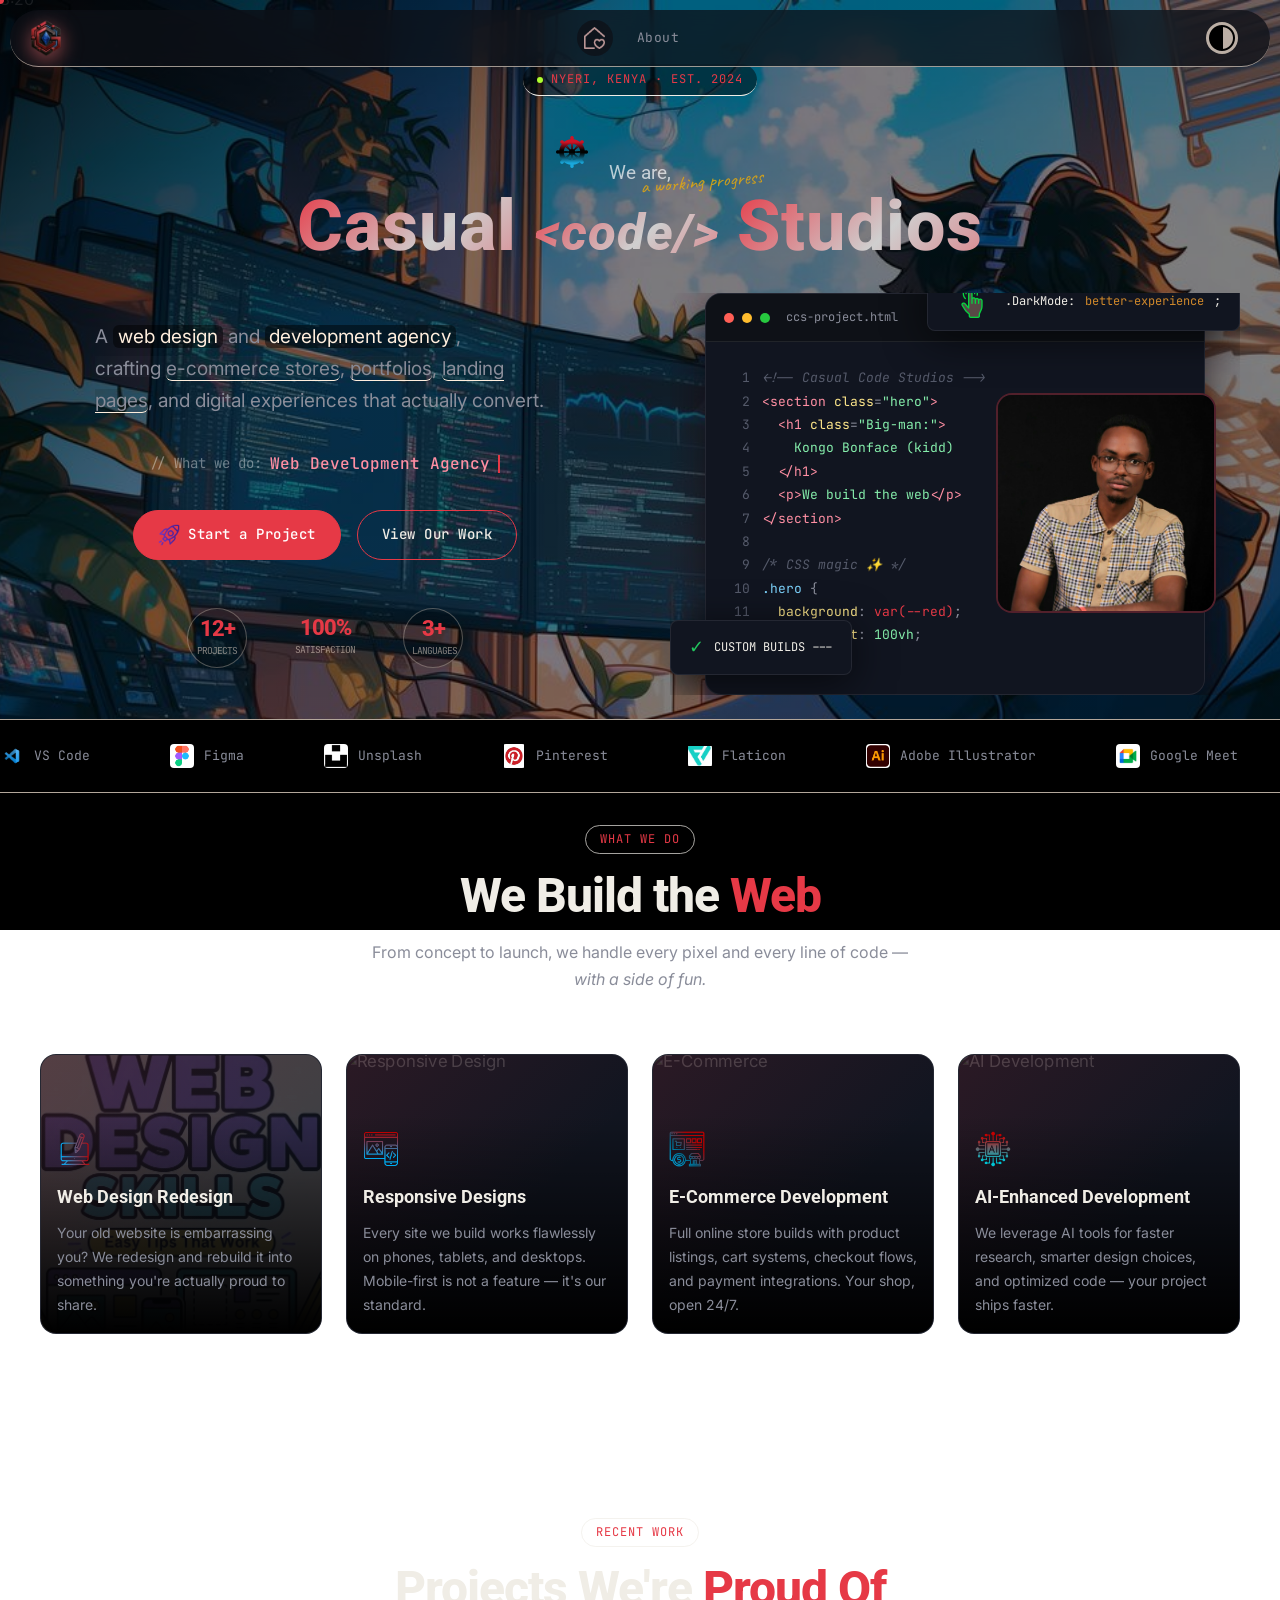
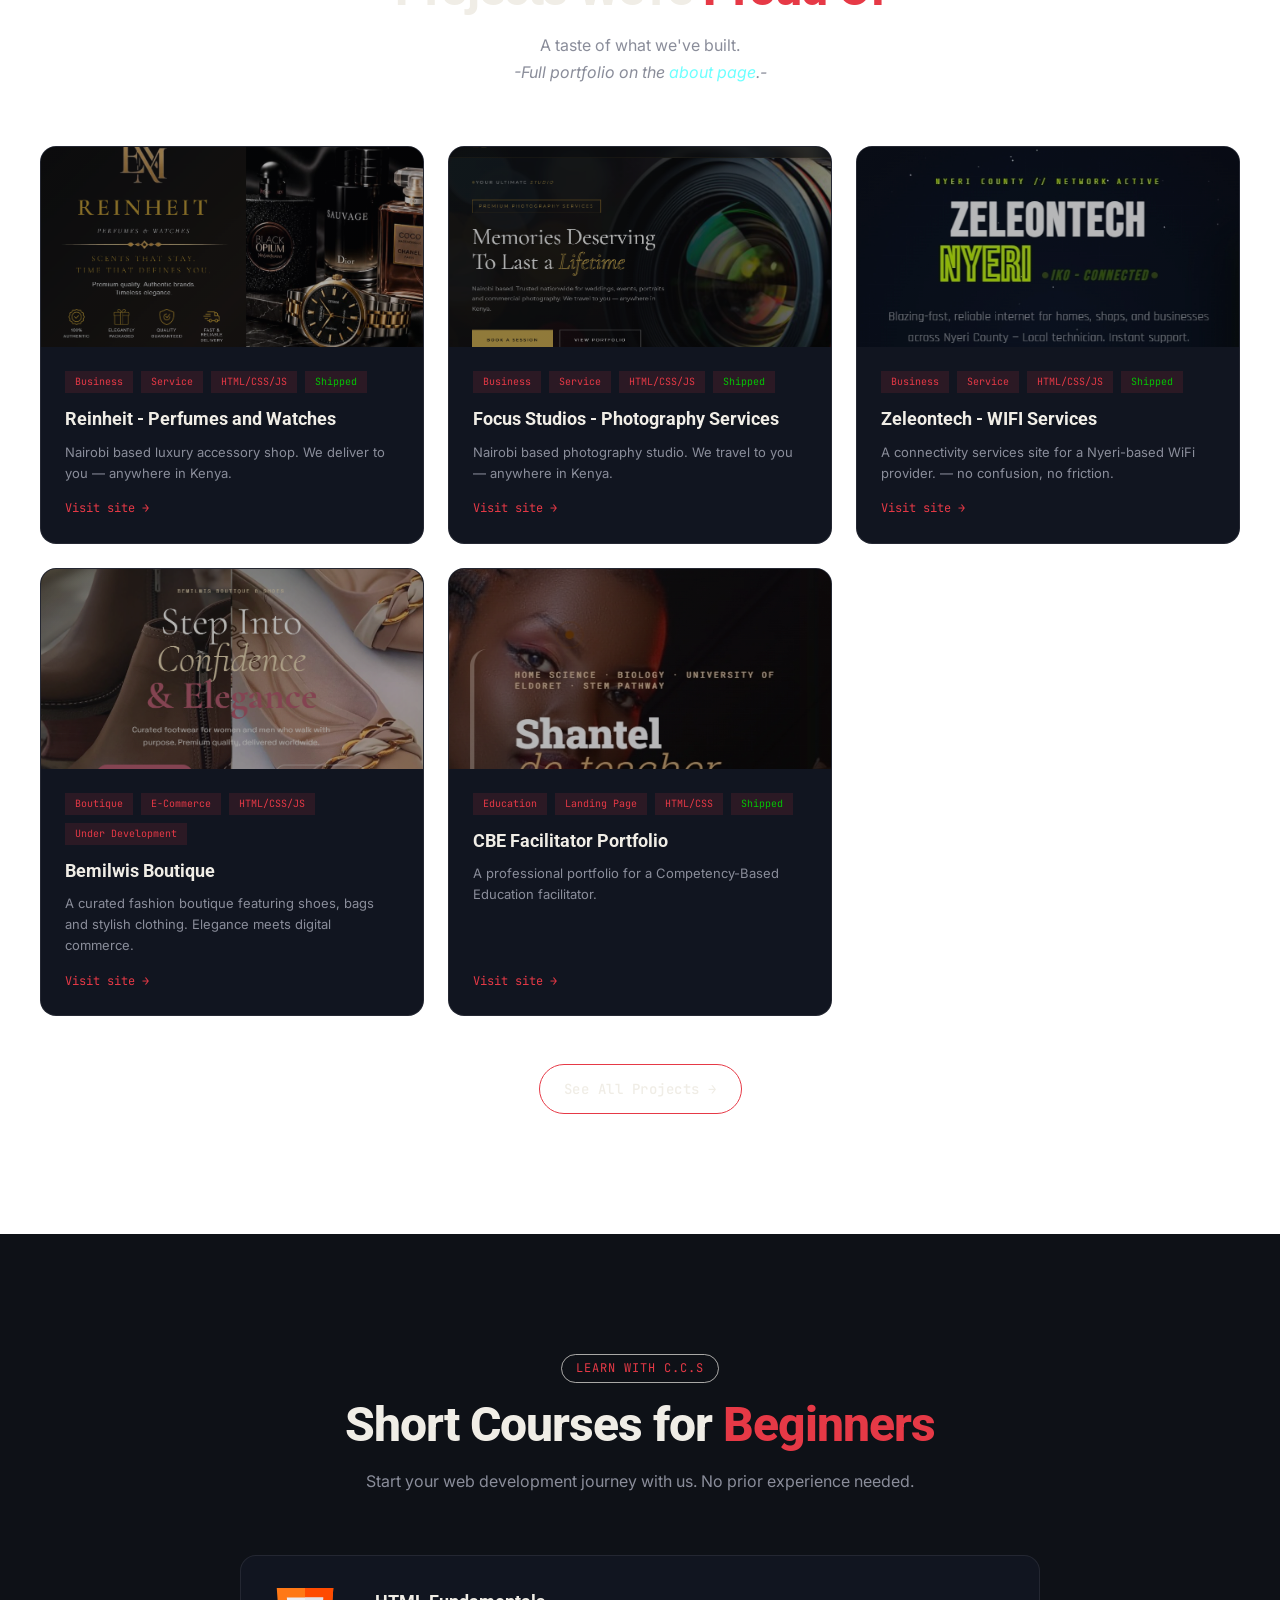
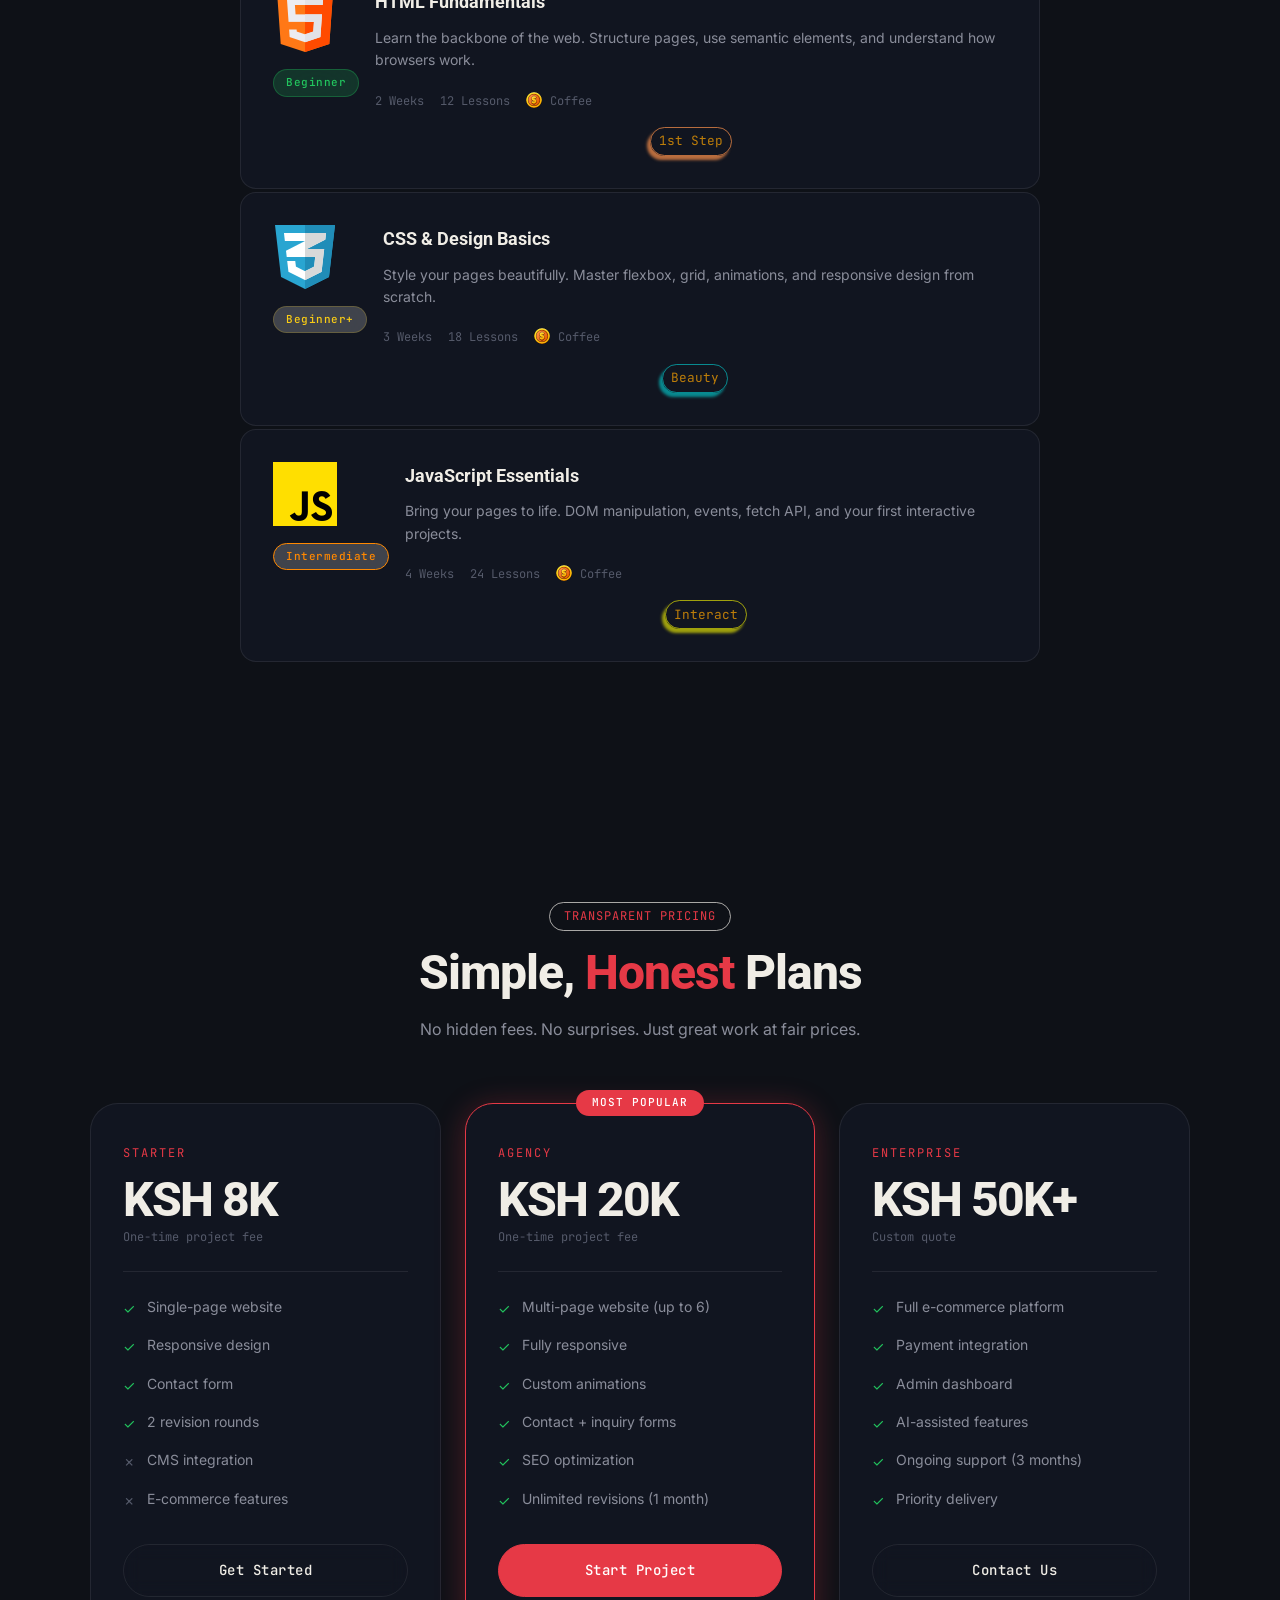
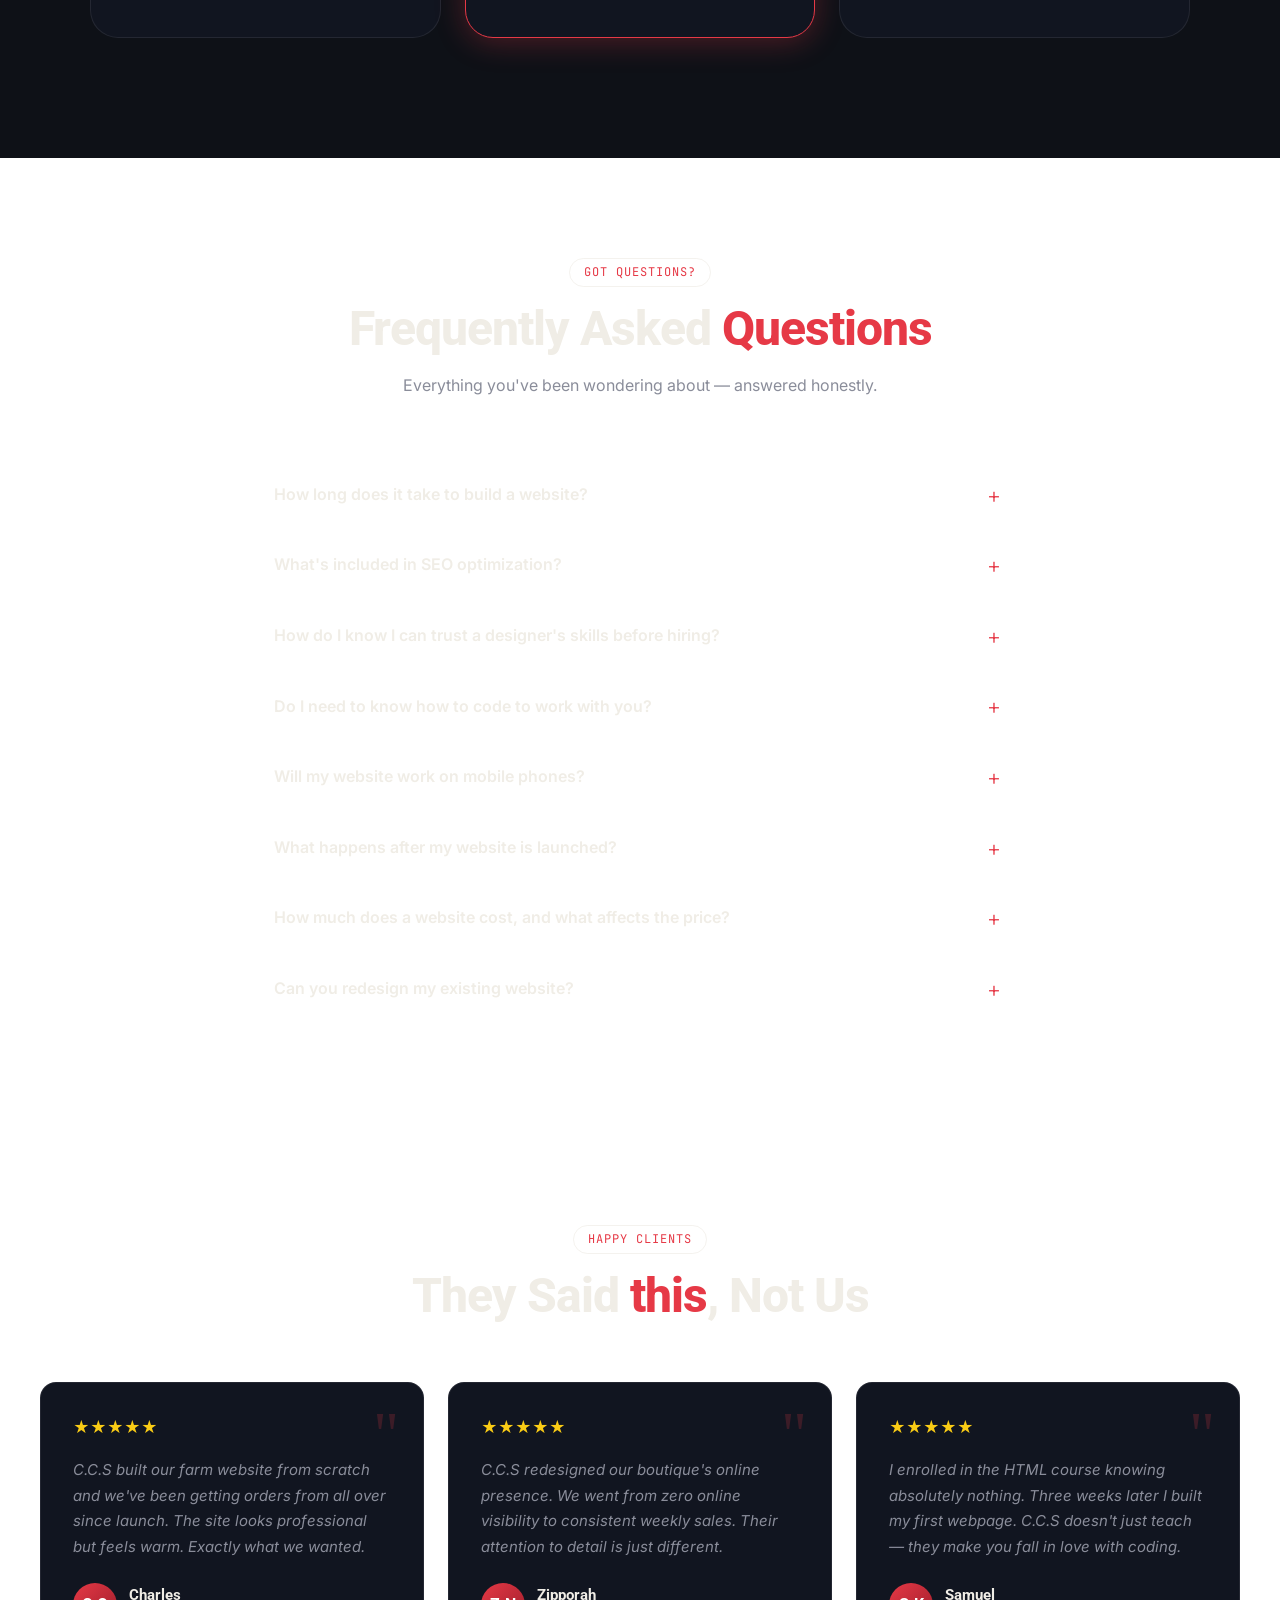
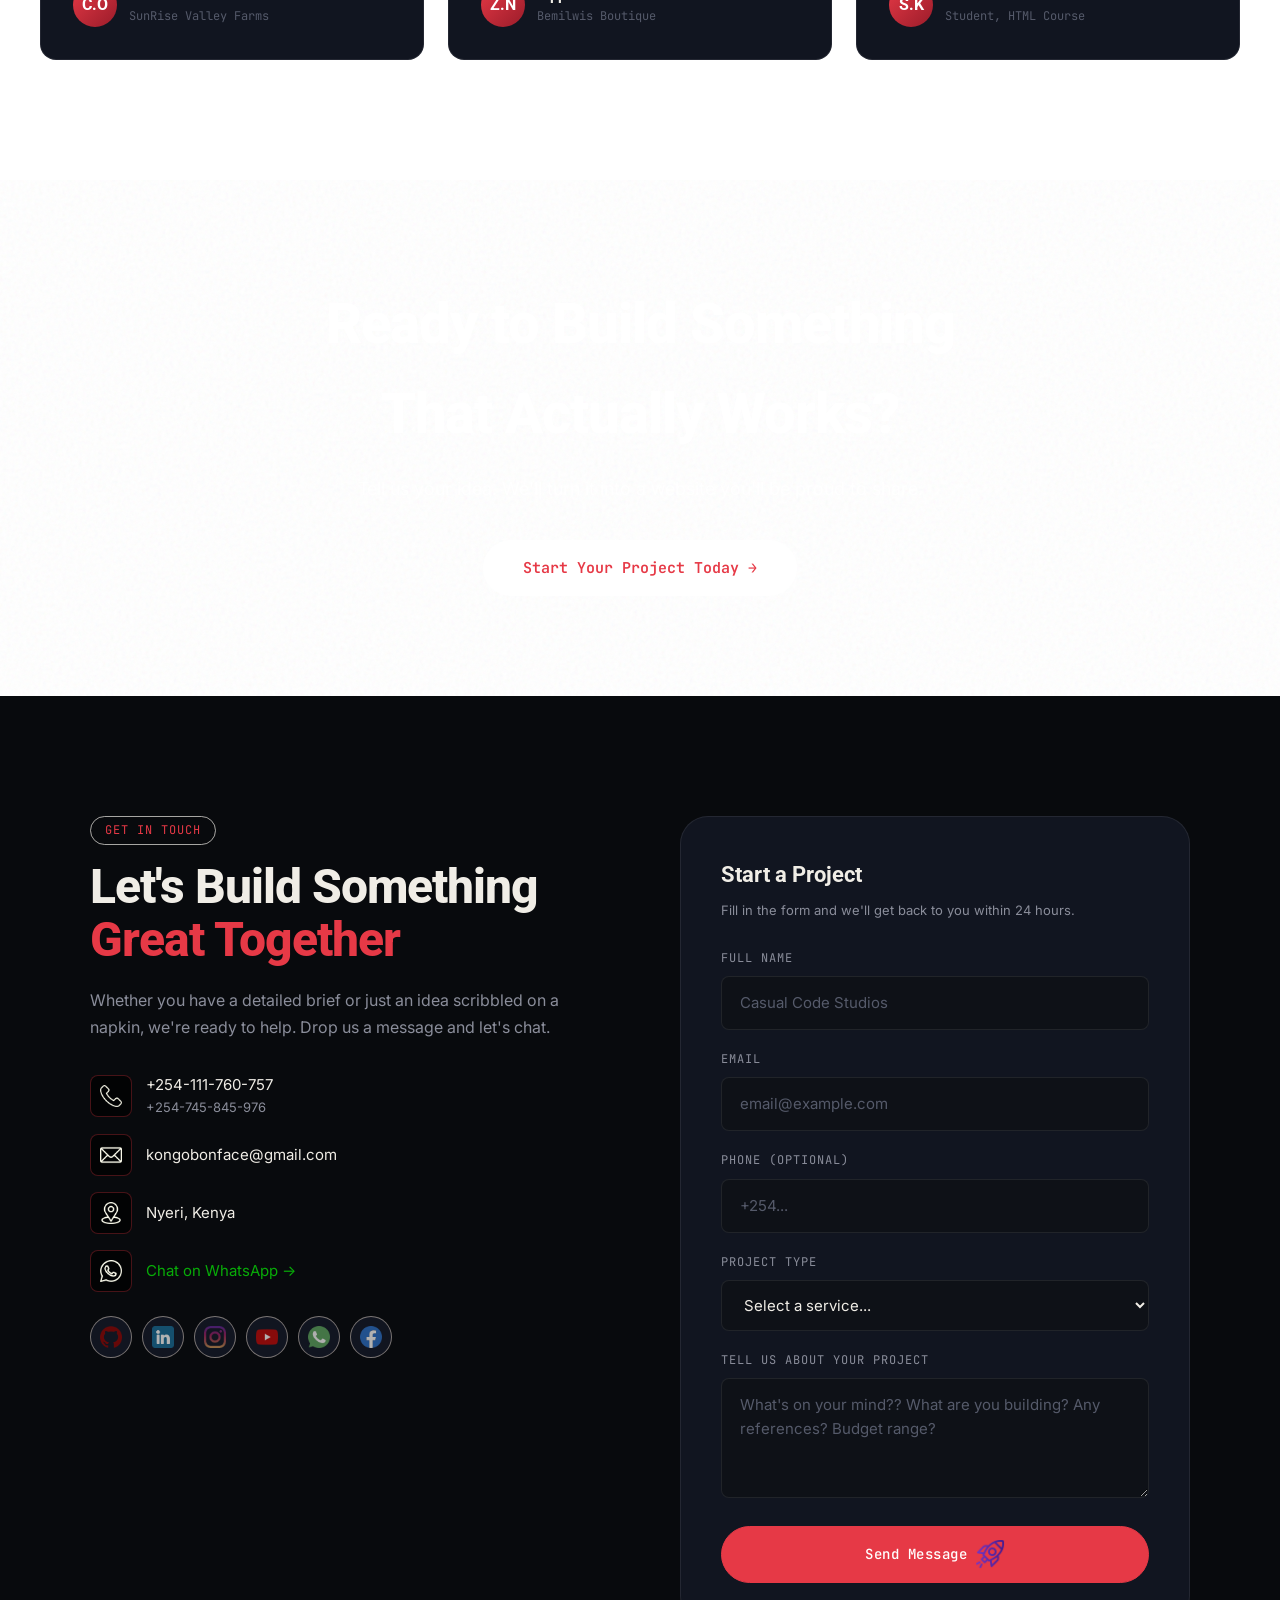
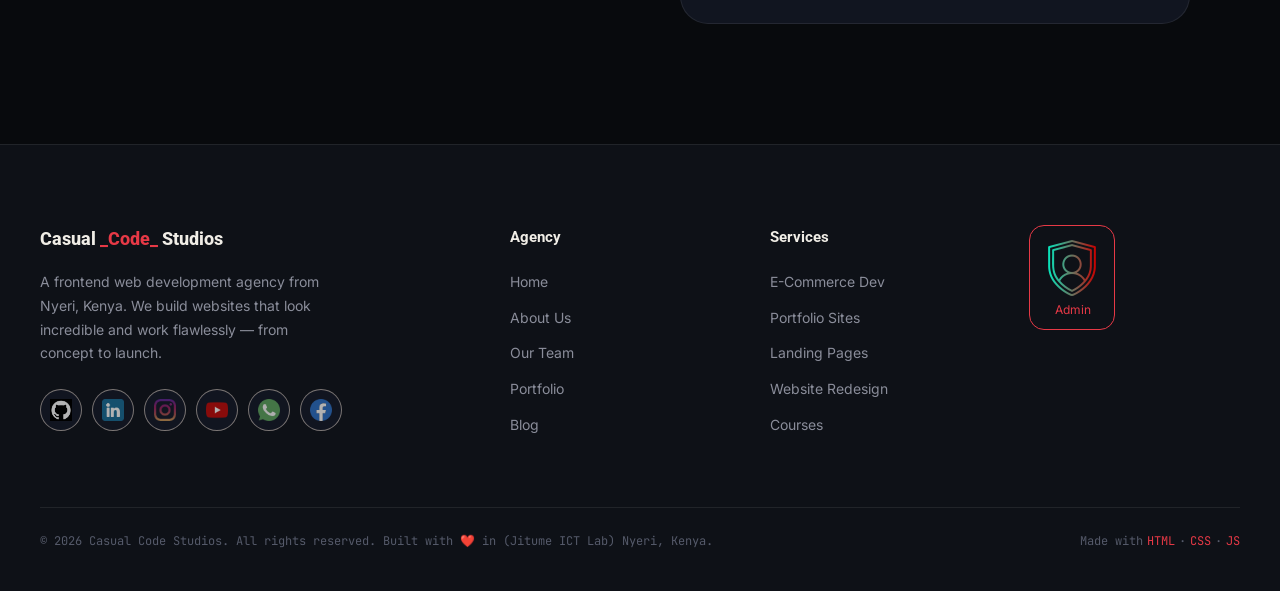
==== index.html @ d6cc26ee "html course" ====
<!DOCTYPE html>
<html lang="en">
<head>
  <meta charset="UTF-8">
  <meta name="viewport" content="width=device-width, initial-scale=1.0">
  <meta name="description" content="Casual Code Studios — A premier website design and development agency based in Nyeri, Kenya. We design and build e-commerce websites, portfolios, landing pages, and offer short courses in HTML, CSS & JavaScript.">
  <title>Casual Code Studios — Web design Agency</title>
  <link rel="preconnect" href="https://fonts.googleapis.com">
  <link rel="preconnect" href="https://fonts.gstatic.com" crossorigin>
  <link href="https://fonts.googleapis.com/css2?family=Inter:wght@300;400;500;600;700;800;900&family=JetBrains+Mono:ital,wght@0,400;0,500;0,700;1,400&family=Playfair+Display:ital,wght@0,700;0,800;1,700&family=Roboto:ital,wght@0,300;0,400;0,500;0,700;0,900;1,300;1,400;1,700&display=swap" rel="stylesheet">
  <link rel="stylesheet" href="style.css">
  <link rel="icon" type="image/svg+xml" href="favicon.svg">
</head>
<body>
  <!-- Custom Cursor -->
  <div class="cursor"></div>
  <div class="cursor-ring"><div id="clock"></div></div>

  <!-- ===== NAV ===== -->
<header class="main-header">
  <a href="index.html" class="nav-logo"><img src="official-logo.png" alt="logo"></a>

  <nav class="nav">
    <ul class="nav-links">
      <a href="index.html" class="home-icon"><img src="home.png" alt="home icon"></a>
      <a href="about.html">About</a>
    </ul>
  </nav>
      <!-- dark mode toggle and menu btn -->
  <div class="nav-actions">
    <!-- dark mode toggle -->
      <button class="theme-toggle" title="Toggle theme">
        <img src="night-mode.png" alt="night-mode toggle">
      </button>
      <!-- menu -->
      <button class="hamburger" aria-label="Menu">
        <span></span>
        <span></span>
        <span></span>
      </button>

  </div>

</header>

  <!-- Mobile Nav Drawer -->
  <div class="nav-drawer">
    <a href="index.html">Home</a>
    <a href="about.html">About & Work</a>
    <a href="blog.html">Blog</a>
    <a href="#services">Services</a>
    <a href="#pricing">Pricing</a>
    <a href="#hire">Hire Us</a>
  </div>

  <!-- ===== HERO ===== -->
  <section class="hero">
    <div class="hero-content-1">
              <div class="hero-eyebrow">Nyeri, Kenya · Est. 2024</div>
        <h1 class="hero-h1">
          <span class="hero-we-are">We are,
            <img src="wheel.png" alt="wheel" class="steer-wheel">
          </span><br>
          <span class="brand-name" style="margin-top: .5rem;">Casual </span>
          <span class="brand-name"><span class="underscore"> &lt;code/&gt;</span></span>
          <span class="brand-name">Studios</span>
          
        </h1>
    <div class="hero-content">
      
      <!-- hero left section -->
      <div class="hero-left">

        <p class="hero-tagline">
          A <span class="hightlighted">web design</span> and <span class="hightlighted">development agency</span>,<br> crafting <span class="underlined">e-commerce stores</span>, <span class="underlined">portfolios</span>, <span class="underlined">landing pages</span>, and digital experiences that actually convert.
        </p>
        <!-- infinite typing -->
        <div class="typing-row">
          <span class="typing-prefix">// What we do:</span>
          <span class="typing-text" id="typingHero"></span><span class="typing-cursor"></span>
        </div>
        <!-- hero cta buttons -->
        <div class="hero-cta">
          <a href="#hire" class="btn btn-primary"><img src="spaceship.png" alt="idea bulb"> Start a Project</a>
          <a href="about.html" class="btn btn-outline">View Our Work</a>
        </div>
        <!-- hero stats -->
        <div class="hero-stats">
          <div class="stat-item" style="width: 60px; height: 60px;border-radius: 50%; background:rgba(0, 0, 0, 0.2); border: 1px solid rgba(255, 238, 221, 0.3);">
            <div class="stat-num" data-count="12" data-suffix="+">0+</div>
            <div class="stat-label">Projects</div>
          </div>
          <div class="stat-item">
            <div class="stat-num" data-count="100" data-suffix="%">0%</div>
            <div class="stat-label">Satisfaction</div>
          </div>
          <div class="stat-item" style="width: 60px; height: 60px;border-radius: 50%; background:rgba(0, 0, 0, 0.2); border: 1px solid rgba(255, 238, 221, 0.3);">
            <div class="stat-num" data-count="3" data-suffix="+">0</div>
            <div class="stat-label">Languages</div>
          </div>
        </div>
      </div>

      <!--  Right hero section -->
      <div class="hero-visual">
        <div class="hero-blob"></div>
        <div class="hero-code-window">
          <div class="code-window-bar">
            <span class="dot dot-red"></span>
            <span class="dot dot-yellow"></span>
            <span class="dot dot-green"></span>
            <span class="code-filename">ccs-project.html</span>
          </div>
          <div class="code-body">
            <div class="code-line"><span class="code-ln">1</span><span><span class="cmt">&lt;!-- Casual Code Studios --&gt;</span></span></div>
            <div class="code-line"><span class="code-ln">2</span><span><span class="kw">&lt;section</span> <span class="prop">class</span><span class="punc">=</span><span class="str">"hero"</span><span class="kw">&gt;</span></span></div>
            <div class="code-line"><span class="code-ln">3</span><span>&nbsp;&nbsp;<span class="kw">&lt;h1</span> <span class="prop">class</span><span class="punc">=</span><span class="str">"Big-man:"</span><span class="kw">&gt;</span></span></div>
            <div class="code-line"><span class="code-ln">4</span><span>&nbsp;&nbsp;&nbsp;&nbsp;<span class="str">Kongo Bonface (kidd)</span></span></div>
            <div class="code-line"><span class="code-ln">5</span><span>&nbsp;&nbsp;<span class="kw">&lt;/h1&gt;</span></span></div>
            <div class="code-line"><span class="code-ln">6</span><span>&nbsp;&nbsp;<span class="kw">&lt;p&gt;</span><span class="str">We build the web</span><span class="kw">&lt;/p&gt;</span></span></div>
            <div class="code-line"><span class="code-ln">7</span><span><span class="kw">&lt;/section&gt;</span></span></div>
            <div class="code-line"><span class="code-ln">8</span><span></span></div>
            <div class="code-line"><span class="code-ln">9</span><span><span class="cmt">/* CSS magic ✨ */</span></span></div>
            <div class="code-line"><span class="code-ln">10</span><span><span class="fn">.hero</span> <span class="punc">{</span></span></div>
            <div class="code-line"><span class="code-ln">11</span><span>&nbsp;&nbsp;<span class="prop">background</span><span class="punc">:</span> <span class="val">var(--red)</span><span class="punc">;</span></span></div>
            <div class="code-line"><span class="code-ln">12</span><span>&nbsp;&nbsp;<span class="prop">min-height</span><span class="punc">:</span> <span class="str">100vh</span><span class="punc">;</span></span></div>
            <div class="code-line"><span class="code-ln">13</span><span><span class="punc">}</span></span></div>
          </div>
        </div>
        <div class="hero-float-card card-1">
          <span class="hero-float-icon"></span>
          <span class="green"><img src="touch.png" alt="touch"></span>&nbsp;.DarkMode:<span style="color: rgb(207, 136, 43);">better-experience</span>;
        </div>
        
        <div class="hero-float-card card-2">
          <span class="hero-float-icon green">✓</span>
          <span>CUSTOM BUILDS ---</span>
        </div>

        <!-- Hero image overlay — bottom-right of code window -->
        <div class="hero-img-overlay">
          <img src="hero.jpg" alt="Hero visual" class="hero-overlay-img">
        </div>
      </div>
    </div>
    </div>
  </section>

  <!-- ===== TOOLS STRIP ===== -->
  <div class="tools-strip">
    <div class="tools-strip-inner">
      <a href="https://code.visualstudio.com" target="_blank" class="tool-item"><img src="vs-code.png" alt="VS Code"> VS Code</a>
      <a href="https://figma.com" target="_blank" class="tool-item"><img src="figma.jpg" alt="Figma"> Figma</a>
      <a href="https://unsplash.com" target="_blank" class="tool-item"><img src="unsplash.jpg" alt="Unsplash"> Unsplash</a>
      <a href="https://pinterest.com" target="_blank" class="tool-item"><img src="pinterest.jpg" alt="Pinterest"> Pinterest</a>
      <a href="https://flaticon.com" target="_blank" class="tool-item"><img src="flaticon.jpg" alt="Flaticon"> Flaticon</a>
      <a href="https://www.adobe.com/products/illustrator.html" target="_blank" class="tool-item"><img src="adobe illustrator.jpg" alt="Adobe Illustrator"> Adobe Illustrator</a>
      <a href="https://meet.google.com" target="_blank" class="tool-item"><img src="google-meet.jpg" alt="Google Meet"> Google Meet</a>
      <a href="https://google.com" target="_blank" class="tool-item"><img src="google-logo.jpg" alt="Google"> Google</a>
      <a href="https://bing.com" target="_blank" class="tool-item"><img src="microsoft bing.jpg" alt="Bing"> Bing</a>
      <a href="https://www.microsoft.com/en-us/edge" target="_blank" class="tool-item"><img src="microsoft-edge.jpg" alt="MS Edge"> MS Edge</a>
      <a href="https://anthropic.com" target="_blank" class="tool-item"><img src="claude-ai.jpg" alt="Claude AI"> Claude AI</a>
      <a href="https://github.com" target="_blank" class="tool-item"><img src="github.jpg" alt="GitHub"> GitHub</a>
      <a href="https://chat.openai.com" target="_blank" class="tool-item"><img src="chat-gpt.jpg" alt="ChatGPT"> ChatGPT</a>
      <!-- duplicate for infinite scroll -->
      <a href="https://code.visualstudio.com" target="_blank" class="tool-item"><img src="vs-code.png" alt="VS Code"> VS Code</a>
      <a href="https://figma.com" target="_blank" class="tool-item"><img src="figma.jpg" alt="Figma"> Figma</a>
      <a href="https://unsplash.com" target="_blank" class="tool-item"><img src="unsplash.jpg" alt="Unsplash"> Unsplash</a>
      <a href="https://pinterest.com" target="_blank" class="tool-item"><img src="pinterest.jpg" alt="Pinterest"> Pinterest</a>
      <a href="https://flaticon.com" target="_blank" class="tool-item"><img src="flaticon.jpg" alt="Flaticon"> Flaticon</a>
      <a href="https://www.adobe.com/products/illustrator.html" target="_blank" class="tool-item"><img src="adobe illustrator.jpg" alt="Adobe Illustrator"> Adobe Illustrator</a>
      <a href="https://meet.google.com" target="_blank" class="tool-item"><img src="google-meet.jpg" alt="Google Meet"> Google Meet</a>
      <a href="https://google.com" target="_blank" class="tool-item"><img src="google-logo.jpg" alt="Google"> Google</a>
      <a href="https://bing.com" target="_blank" class="tool-item"><img src="microsoft_bing.jpg" alt="Bing"> Bing</a>
      <a href="https://www.microsoft.com/en-us/edge" target="_blank" class="tool-item"><img src="microsoft-edge.jpg" alt="MS Edge"> MS Edge</a>
      <a href="https://anthropic.com" target="_blank" class="tool-item"><img src="claude-ai.jpg" alt="Claude AI"> Claude AI</a>
      <a href="https://github.com" target="_blank" class="tool-item"><img src="github.jpg" alt="GitHub"> GitHub</a>
      <a href="https://chat.openai.com" target="_blank" class="tool-item"><img src="chat-gpt.jpg" alt="ChatGPT"> ChatGPT</a>
    </div>
  </div>

  <!-- ===== SERVICES ===== -->
  <section class="services-section" id="services">
    <div class="section-header reveal">
      <div class="section-tag">What We Do</div>
      <h2 class="section-title">We Build the <span>Web</span></h2>
      <p class="section-sub">From concept to launch, we handle every pixel and every line of code — <span class="fun-side">with a side of fun.</span></p>
    </div>
    <div class="services-grid">

      <!-- WEBSITE DESIGN -->
      <div class="service-card reveal d1">
        <img class="service-card-img" src="website-design.jpg" alt="Redesign">
        <div class="service-card-body">
          <span class="service-icon"><img src="graphic-design.png" alt="redesign"></span>
          <h3 style=" width: fit-content;">Web Design <span class="resign-amp">& </span> Redesign</h3>
          <p>Your old website is embarrassing you? We redesign and rebuild it into something you're actually proud to share.</p>
        </div>
      </div>

      <!-- RESPONSIVE DESIGN -->
      <div class="service-card reveal d2">
        <img class="service-card-img" src="https://images.unsplash.com/photo-1512941937669-90a1b58e7e9c?w=600&q=80" alt="Responsive Design">
        <div class="service-card-body">
          <span class="service-icon"><img src="web-design.png" alt="responsive design"></span>
          <h3>Responsive Designs</h3>
          <p>Every site we build works flawlessly on phones, tablets, and desktops. Mobile-first is not a feature — it's our standard.</p>
        </div>
      </div>

      <!-- E-COMMERCE DEVELOPMENT -->
      <div class="service-card reveal d1">
        <img class="service-card-img" src="https://i.pinimg.com/1200x/56/3f/8b/563f8b4e767bffe4b0f71522f2d419fc.jpg" alt="E-Commerce">
        <div class="service-card-body">
          <span class="service-icon"><img src="online-payment.png" alt="online shopping"></span>
          <h3>E-Commerce Development</h3>
          <p>Full online store builds with product listings, cart systems, checkout flows, and payment integrations. Your shop, open 24/7.</p>
        </div>
      </div>

      <!-- AI ENHANCED DEV -->
      <div class="service-card reveal d2">
        <img class="service-card-img" src="https://images.unsplash.com/photo-1677442135703-1787eea5ce01?w=600&q=80" alt="AI Development">
        <div class="service-card-body">
          <span class="service-icon"><img src="artificial-intelligence.png" alt="artificial intelligence assited"></span>
          <h3>AI-Enhanced Development</h3>
          <p>We leverage AI tools for faster research, smarter design choices, and optimized code — your project ships faster.</p>
        </div>
      </div>

      <!-- I need a div section on the competencies of the languages I use -->
       <!-- make the circular bars on the following languages and libraries:
        1. HTML - 95%
        2. CSS - 90%
        3. React - 60%
        4. JavaScript - 75%
        5. Figma - 80%
        
        
       -->

    </div>
  </section>

  <!-- ===== PROJECT HIGHLIGHTS ===== -->
  <section class="projects-home">
    <div class="section-header reveal">
      <div class="section-tag">Recent Work</div>
      <h2 class="section-title">Projects We're <span>Proud Of</span></h2>
      <p class="section-sub">A taste of what we've built. <br><span class="fun-side">-Full portfolio on the <a href="about.html" target="_blank" rel="noopener noreferrer" style="color: rgba(0, 255, 255, 0.575);">about page</a>.-</span></p>
    </div>
    <div class="projects-home-grid">
      <!-- REINHEIT - PERFUMES AND WATCHES -->
      <div class="project-card reveal d1">
        <div class="project-img-wrap">
          <div class="project-img-placeholder"><img src="reinheit-thumbnail.png" alt="focus studios template"></div>
          <div class="project-overlay">
            <a href="https://reinheit.vercel.app/" target="_blank">View Live →</a>
          </div>
        </div>
        <div class="project-body">
          <div class="project-tags">
            <span class="project-tag">Business</span>
            <span class="project-tag">Service</span>
            <span class="project-tag">HTML/CSS/JS</span>
            <span class="project-tag" style="color: rgb(4, 197, 4);">Shipped</span>
          </div>
          <h3>Reinheit - Perfumes and Watches</h3>
          <p>Nairobi based luxury accessory shop. We deliver to you — anywhere in Kenya.</p>
          <a href="https://reinheit.vercel.app/" target="_blank" class="project-link">Visit site →</a>
        </div>
      </div>
      <!-- FOCUS STUDIOS - PHOTOGRAPHY SERVICES -->
      <div class="project-card reveal d2">
        <div class="project-img-wrap">
          <div class="project-img-placeholder"><img src="focus-thumbnail.png" alt="focus studios template"></div>
          <div class="project-overlay">
            <a href="https://focusstudios.vercel.app/" target="_blank">View Live →</a>
          </div>
        </div>
        <div class="project-body">
          <div class="project-tags">
            <span class="project-tag">Business</span>
            <span class="project-tag">Service</span>
            <span class="project-tag">HTML/CSS/JS</span>
            <span class="project-tag" style="color: rgb(4, 197, 4);">Shipped</span>
          </div>
          <h3>Focus Studios - Photography Services</h3>
          <p>Nairobi based photography studio. We travel to you — anywhere in Kenya.</p>
          <a href="https://focusstudios.vercel.app/" target="_blank" class="project-link">Visit site →</a>
        </div>
      </div>
      <!-- ZELEONTECH - WIFI SERVICES -->
      <div class="project-card reveal d3">
        <div class="project-img-wrap">
          <div class="project-img-placeholder"><img src="zeleontech-thumbnail.png" alt="zeleontech template"></div>
          <div class="project-overlay">
            <a href="https://zeleontech.vercel.app/" target="_blank">View Live →</a>
          </div>
        </div>
        <div class="project-body">
          <div class="project-tags">
            <span class="project-tag">Business</span>
            <span class="project-tag">Service</span>
            <span class="project-tag">HTML/CSS/JS</span>
            <span class="project-tag" style="color: rgb(4, 197, 4);">Shipped</span>
          </div>
          <h3>Zeleontech - WIFI Services</h3>
          <p>A connectivity services site for a Nyeri-based WiFi provider.  — no confusion, no friction.</p>
          <a href="https://zeleontech.vercel.app/" target="_blank" class="project-link">Visit site →</a>
        </div>
      </div>
      <!-- BEMILWIS BOUTIQUE -->
      <div class="project-card reveal d4">
        <div class="project-img-wrap">
          <div class="project-img-placeholder"><img src="bemilwis-template.png" alt="Bemilwis boutique"></div>
          <div class="project-overlay">
            <a href="https://bemilwis-umber.vercel.app/" target="_blank">View Live →</a>
          </div>
        </div>
        <div class="project-body">
          <div class="project-tags">
            <span class="project-tag">Boutique</span>
            <span class="project-tag">E-Commerce</span>
            <span class="project-tag">HTML/CSS/JS</span>
            <span class="project-tag">Under Development</span>
          </div>
          <h3>Bemilwis Boutique</h3>
          <p>A curated fashion boutique featuring shoes, bags and stylish clothing. Elegance meets digital commerce.</p>
          <a href="https://bemilwis-umber.vercel.app/" target="_blank" class="project-link">Visit site →</a>
        </div>
      </div>
      <!-- SHANTEL'S PORTFOLIO -->
      <div class="project-card reveal d5">
        <div class="project-img-wrap">
          <div class="project-img-placeholder"><img src="shantel-thumbnail.png" alt="SHANTEL website template"></div>
          <div class="project-overlay">
            <a href="https://shantel-de-teacher.vercel.app/" target="_blank">View Live →</a>
          </div>
        </div>
        <div class="project-body">
          <div class="project-tags">
            <span class="project-tag">Education</span>
            <span class="project-tag">Landing Page</span>
            <span class="project-tag">HTML/CSS</span>
            <span class="project-tag" style="color: rgb(4, 197, 4);">Shipped</span>
          </div>
          <h3>CBE Facilitator Portfolio</h3>
          <p>A professional portfolio for a Competency-Based Education facilitator.</p>
          <a href="https://shantel-de-teacher.vercel.app/" target="_blank" class="project-link">Visit site →</a>
        </div>
      </div>
    </div>
    <div style="text-align:center;margin-top:48px;">
      <a href="about.html#projects" class="btn btn-outline reveal">See All Projects →</a>
    </div>
  </section>

  <!-- ===== COURSES ===== -->
  <section class="courses-section">
    <div class="section-header reveal">
      <div class="section-tag">Learn With <span title="Casual Code Studios">C.C.S</span></div>
      <h2 class="section-title">Short Courses for <span>Beginners</span></h2>
      <p class="section-sub">Start your web development journey with us. No prior experience needed.</p>
    </div>
    <div class="courses-grid">
      <!-- HTML FUNDAMENTALS -->
      <div class="course-card reveal d1">
      <div>
          <div class="course-icon"><img src="html.png" alt="html logo"></div>
        <span class="badge badge-green course-level">Beginner</span>
      </div>
      <div class="course-text">
        <h3>HTML Fundamentals</h3>
        <p>Learn the backbone of the web. Structure pages, use semantic elements, and understand how browsers work.</p>
        <div class="course-meta">
          <span>2 Weeks</span>
          <span>12 Lessons</span>
          <span style="display: flex; gap: .5rem;"><img src="dollar.png" alt="dollar-gold coin" style="width: 16px; height: 16px;">Coffee</span>
        </div>
        <a href="html-course.html" target="_blank" rel="noopener noreferrer" class="course-btn html">
          1st Step
        </a>
      </div>

      </div>

      <!-- CSS BASICS -->
      <div class="course-card reveal d2">
      <div>
        <div class="course-icon"><img src="text.png" alt="css icon"></div>
        <span class="badge badge-yellow course-level">Beginner+</span>
      </div>
      <div class="course-text">
        <h3>CSS & Design Basics</h3>
        <p>Style your pages beautifully. Master flexbox, grid, animations, and responsive design from scratch.</p>
        <div class="course-meta">
          <span>3 Weeks</span>
          <span>18 Lessons</span>
          <span style="display: flex; gap: .5rem;"><img src="dollar.png" alt="dollar-gold coin" style="width: 16px;height: 16px;">Coffee</span>
        </div>
        <a href="#" target="_blank" rel="noopener noreferrer" class="course-btn css">
          Beauty
        </a>
      </div>

      </div>


      <!-- JAVASCRIPT ESSENTIALS -->
      <div class="course-card reveal d3">
      <div>
       <div class="course-icon"><img src="js.png" alt="javascript logo"></div>
        <span class="badge badge-orange course-level">Intermediate</span>
      </div>
      <div class="course-text">
        <h3>JavaScript Essentials</h3>
        <p>Bring your pages to life. DOM manipulation, events, fetch API, and your first interactive projects.</p>
        <div class="course-meta">
          <span>4 Weeks</span>
          <span>24 Lessons</span>
          <span style="display: flex; gap: .5rem;"><img src="dollar.png" alt="dollar-gold coin" style="width: 16px; height: 16px;">Coffee</span>
        </div>
        <a href="#" target="_blank" rel="noopener noreferrer" class="course-btn js" >
          Interact
        </a>
      </div>

      </div>

    </div>

  </section>

  <!-- ===== PRICING ===== -->
  <section class="pricing-section" id="pricing">
    <div class="section-header reveal">
      <div class="section-tag">Transparent Pricing</div>
      <h2 class="section-title">Simple, <span>Honest</span> Plans</h2>
      <p class="section-sub">No hidden fees. No surprises. Just great work at fair prices.</p>
    </div>
    <div class="pricing-grid">
      <div class="pricing-card reveal d1">
        <div class="pricing-plan">Starter</div>
        <div class="pricing-price">KSH <span></span>8K</div>
        <div class="pricing-period">One-time project fee</div>
        <div class="pricing-divider"></div>
        <div class="pricing-feature"><span class="check">✓</span> Single-page website</div>
        <div class="pricing-feature"><span class="check">✓</span> Responsive design</div>
        <div class="pricing-feature"><span class="check">✓</span> Contact form</div>
        <div class="pricing-feature"><span class="check">✓</span> 2 revision rounds</div>
        <div class="pricing-feature"><span class="cross">✗</span> CMS integration</div>
        <div class="pricing-feature"><span class="cross">✗</span> E-commerce features</div>
        <a href="#hire" class="pricing-cta btn-outline" style="border:1px solid var(--border);text-align:center;border-radius:50px;font-family:var(--font-mono);font-size:14px;transition:all .3s">Get Started</a>
      </div>

      <div class="pricing-card featured reveal d2">
        <div class="pricing-badge">Most Popular</div>
        <div class="pricing-plan">Agency</div>
        <div class="pricing-price">KSH <span></span>20K</div>
        <div class="pricing-period">One-time project fee</div>
        <div class="pricing-divider"></div>
        <div class="pricing-feature"><span class="check">✓</span> Multi-page website (up to 6)</div>
        <div class="pricing-feature"><span class="check">✓</span> Fully responsive</div>
        <div class="pricing-feature"><span class="check">✓</span> Custom animations</div>
        <div class="pricing-feature"><span class="check">✓</span> Contact + inquiry forms</div>
        <div class="pricing-feature"><span class="check">✓</span> SEO optimization</div>
        <div class="pricing-feature"><span class="check">✓</span> Unlimited revisions (1 month)</div>
        <a href="#hire" class="pricing-cta btn-primary" style="background:var(--red);color:#fff;text-align:center;border-radius:50px;font-family:var(--font-mono);font-size:14px;transition:all .3s">Start Project</a>
      </div>

      <div class="pricing-card reveal d3">
        <div class="pricing-plan">Enterprise</div>
        <div class="pricing-price">KSH <span></span>50K+</div>
        <div class="pricing-period">Custom quote</div>
        <div class="pricing-divider"></div>
        <div class="pricing-feature"><span class="check">✓</span> Full e-commerce platform</div>
        <div class="pricing-feature"><span class="check">✓</span> Payment integration</div>
        <div class="pricing-feature"><span class="check">✓</span> Admin dashboard</div>
        <div class="pricing-feature"><span class="check">✓</span> AI-assisted features</div>
        <div class="pricing-feature"><span class="check">✓</span> Ongoing support (3 months)</div>
        <div class="pricing-feature"><span class="check">✓</span> Priority delivery</div>
        <a href="#hire" class="pricing-cta btn-outline" style="border:1px solid var(--border);text-align:center;border-radius:50px;font-family:var(--font-mono);font-size:14px;transition:all .3s">Contact Us</a>
      </div>
    </div>
  </section>

  <!-- ===== SOCIAL TOOLS LOGOS ===== -->
  <section class="tools-section">
    <div class="section-header reveal">
      <div class="section-tag">Our Toolkit</div>
      <h2 class="section-title">Tools & <span>Platforms We Heart</span></h2>
      <p class="section-sub">Every tool we use is there for a reason — to make your project better.</p>
    </div>
    <div class="tools-logos-grid">
      <a href="https://code.visualstudio.com" target="_blank" class="tool-logo-card reveal d1">
        <img class="tool-img" src="vs-code.png" alt="VS Code"><span class="label">VS Code</span>
      </a>
      <a href="https://www.microsoft.com/en-us/edge" target="_blank" class="tool-logo-card reveal d2">
        <img class="tool-img" src="microsoft-edge.jpg" alt="MS Edge"><span class="label">MS Edge</span>
      </a>
      <a href="https://figma.com" target="_blank" class="tool-logo-card reveal d3">
        <img class="tool-img" src="figma.jpg" alt="Figma"><span class="label">Figma</span>
      </a>
      <a href="https://www.adobe.com/products/illustrator.html" target="_blank" class="tool-logo-card reveal d4">
        <img class="tool-img" src="adobe illustrator.jpg" alt="Adobe Illustrator"><span class="label">Adobe Illustrator</span>
      </a>
      <a href="https://meet.google.com" target="_blank" class="tool-logo-card reveal d1">
        <img class="tool-img" src="google-meet.jpg" alt="Google Meet"><span class="label">Google Meet</span>
      </a>
      <a href="https://unsplash.com" target="_blank" class="tool-logo-card reveal d2">
        <img class="tool-img" src="unsplash.jpg" alt="Unsplash"><span class="label">Unsplash</span>
      </a>
      <a href="https://pinterest.com" target="_blank" class="tool-logo-card reveal d3">
        <img class="tool-img" src="pinterest.jpg" alt="Pinterest"><span class="label">Pinterest</span>
      </a>
      <a href="https://flaticon.com" target="_blank" class="tool-logo-card reveal d4">
        <img class="tool-img" src="flaticon.jpg" alt="Flaticon"><span class="label">Flaticon</span>
      </a>
      <a href="https://google.com" target="_blank" class="tool-logo-card reveal d1">
        <img class="tool-img" src="google-logo.jpg" alt="Google"><span class="label">Google Search</span>
      </a>
      <a href="https://bing.com" target="_blank" class="tool-logo-card reveal d2">
        <img class="tool-img" src="microsoft bing.jpg" alt="Bing"><span class="label">Microsoft Bing</span>
      </a>
      <a href="https://anthropic.com" target="_blank" class="tool-logo-card reveal d3">
        <img class="tool-img" src="claude-ai.jpg" alt="Claude AI"><span class="label">Claude AI</span>
      </a>
      <a href="https://github.com" target="_blank" class="tool-logo-card reveal d4">
        <img class="tool-img" src="github.jpg" alt="GitHub"><span class="label">GitHub</span>
      </a>
    </div>
  </section>

  <!-- ===== FAQ SECTION ===== -->
  <section class="faq-section" id="faq">
    <div class="section-header reveal">
      <div class="section-tag">Got Questions?</div>
      <h2 class="section-title">Frequently Asked <span>Questions</span></h2>
      <p class="section-sub">Everything you've been wondering about — answered honestly.</p>
    </div>
    <div class="faq-list section-wrap">

      <div class="faq-item reveal d1">
        <button class="faq-question" aria-expanded="false">
          <span>How long does it take to build a website?</span>
          <span class="faq-icon">+</span>
        </button>
        <div class="faq-answer">
          <p>It depends on the complexity of the project. A simple landing page can be ready in <strong>3–5 days</strong>. A multi-page business website typically takes <strong>1–3 weeks</strong>, and a full e-commerce platform can take <strong>3–6 weeks</strong>. We always share a clear timeline before we start, so you know exactly what to expect. No surprises.</p>
        </div>
      </div>

      <div class="faq-item reveal d2">
        <button class="faq-question" aria-expanded="false">
          <span>What's included in SEO optimization?</span>
          <span class="faq-icon">+</span>
        </button>
        <div class="faq-answer">
          <p>Our SEO work covers the technical foundations that search engines actually care about — proper semantic HTML structure, fast page load speeds, mobile responsiveness, meta tags, Open Graph setup, image alt texts, clean URL structures, and sitemap generation. We don't promise overnight rankings, but we make sure your site is built to <strong>be found</strong>. Think of it as giving Google a clean map of your site.</p>
        </div>
      </div>

      <div class="faq-item reveal d3">
        <button class="faq-question" aria-expanded="false">
          <span>How do I know I can trust a designer's skills before hiring?</span>
          <span class="faq-icon">+</span>
        </button>
        <div class="faq-answer">
          <p>Great question — and one you should always ask. Look for three things: <strong>a real portfolio</strong> with live, working links (not just screenshots), <strong>testimonials from actual clients</strong> (bonus if you can contact them), and a <strong>clear, honest conversation</strong> about what they can and can't do. At Casual Code Studios, every project we list on our portfolio is live and linkable. We'd rather show you than tell you.</p>
        </div>
      </div>

      <div class="faq-item reveal d4">
        <button class="faq-question" aria-expanded="false">
          <span>Do I need to know how to code to work with you?</span>
          <span class="faq-icon">+</span>
        </button>
        <div class="faq-answer">
          <p>Absolutely not. We handle everything technical — you just show up with your ideas, content, and brand vision. We'll guide you through the whole process, explain things in plain language, and make sure you always know what's happening with your project. If you want to learn along the way, that's great too — we love teaching. But it's never a requirement.</p>
        </div>
      </div>

      <div class="faq-item reveal d5">
        <button class="faq-question" aria-expanded="false">
          <span>Will my website work on mobile phones?</span>
          <span class="faq-icon">+</span>
        </button>
        <div class="faq-answer">
          <p>Every single website we build is <strong>fully responsive</strong> — meaning it adapts beautifully to any screen size, from a small phone to a large desktop monitor. In fact, we design <em>mobile-first</em>: we build the mobile layout first, then scale up. This matters because over 60% of web traffic globally comes from mobile devices. Your clients are on their phones — your site should be ready for them.</p>
        </div>
      </div>

      <div class="faq-item reveal d1">
        <button class="faq-question" aria-expanded="false">
          <span>What happens after my website is launched?</span>
          <span class="faq-icon">+</span>
        </button>
        <div class="faq-answer">
          <p>Launch day is just the beginning. Depending on your package, you get <strong>post-launch support</strong> for bug fixes, content updates, and minor tweaks. We'll also hand over your files and hosting credentials so you're never locked out of your own site. Need ongoing maintenance or new features down the line? We're always available — just reach out. We build long-term relationships, not one-off transactions.</p>
        </div>
      </div>

      <div class="faq-item reveal d2">
        <button class="faq-question" aria-expanded="false">
          <span>How much does a website cost, and what affects the price?</span>
          <span class="faq-icon">+</span>
        </button>
        <div class="faq-answer">
          <p>Our pricing starts from <strong>KSH 8,000</strong> for a single-page site and goes up based on the number of pages, features, and complexity. Things that raise the cost: e-commerce functionality, custom animations, booking systems, admin dashboards, and CMS integrations. Things that keep it affordable: clear briefs, ready content, and a focused scope. Check our <a href="#pricing" style="color:var(--red)">Pricing section</a> for package details, or contact us for a custom quote.</p>
        </div>
      </div>

      <div class="faq-item reveal d3">
        <button class="faq-question" aria-expanded="false">
          <span>Can you redesign my existing website?</span>
          <span class="faq-icon">+</span>
        </button>
        <div class="faq-answer">
          <p>Yes — and we love a good redesign challenge. Whether your site looks outdated, loads slowly, or just doesn't reflect your brand anymore, we can rebuild it from the ground up or refine what's already there. We'll audit your current site, identify what's working and what isn't, and propose a redesign strategy that keeps your SEO history intact while giving you a fresh, modern look. <strong>Your old site shouldn't embarrass you.</strong></p>
        </div>
      </div>

    </div>
  </section>

  <!-- ===== TESTIMONIALS ===== -->
   <!-- Add more testimonials to be a minimal of 6, but I want the maximum number to be on the view will be 3 at a time. The transition from the current display of card to the next should be: The cards should fade out as they scale into smaller cards and disappear while the next ones Come up from smaller cards into bigger cards to be bview-able on the screen. -->
  <section class="testimonials-section">
    <div class="section-header reveal">
      <div class="section-tag">Happy Clients</div>
      <h2 class="section-title">They Said <span>this</span>, Not Us</h2>
    </div>
    <div class="testi-grid">
      <div class="testi-card reveal d1">
        <div class="testi-quote">"</div>
        <div class="testi-stars">★★★★★</div>
        <p class="testi-text"><span title="Casual Code Studios">C.C.S</span> built our farm website from scratch and we've been getting orders from all over since launch. The site looks professional but feels warm. Exactly what we wanted.</p>
        <div class="testi-author">
          <div class="testi-avatar">C.O</div>
          <div>
            <div class="testi-name">Charles</div>
            <div class="testi-role">SunRise Valley Farms</div>
          </div>
        </div>
      </div>
      <div class="testi-card reveal d2">
        <div class="testi-quote">"</div>
        <div class="testi-stars">★★★★★</div>
        <p class="testi-text"><span title="Casual Code Studios">C.C.S</span> redesigned our boutique's online presence. We went from zero online visibility to consistent weekly sales. Their attention to detail is just different.</p>
        <div class="testi-author">
          <div class="testi-avatar">Z.N</div>
          <div>
            <div class="testi-name">Zipporah</div>
            <div class="testi-role">Bemilwis Boutique</div>
          </div>
        </div>
      </div>
      <div class="testi-card reveal d3">
        <div class="testi-quote">"</div>
        <div class="testi-stars">★★★★★</div>
        <p class="testi-text">I enrolled in the HTML course knowing absolutely nothing. Three weeks later I built my first webpage. <span title="Casual Code Studios">C.C.S</span> doesn't just teach — they make you fall in love with coding.</p>
        <div class="testi-author">
          <div class="testi-avatar">S.K</div>
          <div>
            <div class="testi-name">Samuel</div>
            <div class="testi-role">Student, HTML Course</div>
          </div>
        </div>
      </div>
    </div>
  </section>

  <!-- ===== CTA BANNER ===== -->
  <section class="cta-banner">
    <h2>Ready to Build Something<br>That Actually Works?</h2>
    <p>Tell us your idea. We'll turn it into a website you'll be proud to share.</p>
    <a href="#hire" class="btn-white">Start Your Project Today →</a>
  </section>

  <!-- ===== HIRE / CONTACT ===== -->
  <section class="hire-section" id="hire">
    <div class="hire-grid">
      <div class="hire-info reveal-left">
        <div class="section-tag">Get In Touch</div>
        <h2>Let's Build Something<br><span style="color:var(--red)">Great Together</span></h2>
        <p>Whether you have a detailed brief or just an idea scribbled on a napkin, we're ready to help. Drop us a message and let's chat.</p>
        <div class="hire-contact-item">
          <div class="hire-contact-icon"><img src="telephone.png" alt="phone" onerror="this.parentElement.textContent='📞'">
          </div>
          <div>
            <div>+254-111-760-757</div>
            <div style="color:var(--text-muted);font-size:13px">+254-745-845-976</div>
          </div>
        </div>
        <div class="hire-contact-item">
          <div class="hire-contact-icon" style="font-size:18px"><img src="mail.png" alt="mail"></div>
          <div>kongobonface@gmail.com</div>
        </div>
        <div class="hire-contact-item">
          <div class="hire-contact-icon" style="font-size:18px"><img src="location.png" alt="location"></div>
          <div>Nyeri, Kenya</div>
        </div>
        <div class="hire-contact-item" style="margin-top:8px">
          <div class="hire-contact-icon" style="font-size:18px"><img src="whatsapp.png" alt="whatsapp"></div>
          <a href="https://wa.me/254111760757" target="_blank" style="color: rgb(8, 172, 8)">Chat on WhatsApp →</a>
        </div>
        <!-- Social Links with images -->
        <div style="display:flex;gap:10px;margin-top:24px;flex-wrap:wrap">
          <a href="https://github.com" target="_blank" class="footer-social-btn" title="GitHub"><img src="github.png" alt="GitHub"></a>
          <a href="https://linkedin.com" target="_blank" class="footer-social-btn" title="LinkedIn" style="font-size:18px"><img src="linkedin.png" alt="linkedin"></a>
          <a href="https://instagram.com" target="_blank" class="footer-social-btn" title="Instagram" style="font-size:18px"><img src="instagram.png" alt="instagram"></a>
          <a href="https://youtube.com" target="_blank" class="footer-social-btn" title="YouTube" style="font-size:18px"><img src="youtube.png" alt="youtube"></a>
          <a href="https://wa.me/254111760757" target="_blank" class="footer-social-btn" title="WhatsApp" style="font-size:18px"><img src="whatsapp (1).png" alt="whatsapp"></a>
          <a href="https://facebook.com" target="_blank" class="footer-social-btn" title="Facebook" style="font-size:18px"><img src="facebook.png" alt="facebook"></a>
        </div>
      </div>
      <div class="hire-form-box reveal-right">
        <h3>Start a Project</h3>
        <p>Fill in the form and we'll get back to you within 24 hours.</p>
        <form id="contactForm" action="https://formspree.io/f/mykldwoj" method="POST">
          <div class="form-group">
            <label>Full Name</label>
            <input type="text" name="name" class="form-input" placeholder="Casual Code Studios" required>
          </div>
          <div class="form-group">
            <label>Email</label>
            <input type="email" name="email" class="form-input" placeholder="email@example.com" required>
          </div>
          <div class="form-group">
            <label>Phone (optional)</label>
            <input type="tel" name="phone" class="form-input" placeholder="+254...">
          </div>
          <div class="form-group">
            <label>Project Type</label>
            <select name="type" class="form-input">
              <option value="">Select a service...</option>
              <option>Team Collaboration</option>
              <option>E-Commerce Website</option>
              <option>Portfolio Website</option>
              <option>Landing Page</option>
              <option>Business Website</option>
              <option>Website Redesign</option>
              <option>Short Course Enrollment</option>
              <option>Other</option>
            </select>
          </div>
          <div class="form-group">
            <label>Tell Us About Your Project</label>
            <textarea name="message" class="form-input" placeholder="What's on your mind?? What are you building? Any references? Budget range? "></textarea>
          </div>
          <button type="submit" class="btn btn-primary" style="width:100%;justify-content:center">
            Send Message <img src="spaceship.png" alt="spaceship">
          </button>
        </form>
      </div>
    </div>
  </section>

  <!-- ===== FOOTER ===== -->
  <footer class="footer">
    <div class="footer-grid">
      <div class="footer-brand">
        <div class="footer-logo">Casual <span>_Code_</span> Studios</div>
        <p>A frontend web development agency from Nyeri, Kenya. We build websites that look incredible and work flawlessly — from concept to launch.</p>
        <div class="footer-socials">
          <a href="https://github.com" target="_blank" class="footer-social-btn" title="GitHub"><img src="github.jpg" alt="GitHub"></a>
          <a href="https://linkedin.com" target="_blank" class="footer-social-btn" title="LinkedIn" style="font-size:18px"><img src="linkedin.png" alt="linkedin"></a>
          <a href="https://instagram.com" target="_blank" class="footer-social-btn" title="Instagram" style="font-size:18px"><img src="instagram.png" alt="instagram"></a>
          <a href="https://youtube.com" target="_blank" class="footer-social-btn" title="YouTube" style="font-size:18px"><img src="youtube.png" alt="youtube"></a>
          <a href="https://wa.me/254111760757" target="_blank" class="footer-social-btn" title="WhatsApp" style="font-size:18px"><img src="whatsapp (1).png" alt="whatapp"></a>
          <a href="https://facebook.com" target="_blank" class="footer-social-btn" title="Facebook" style="font-size:18px"><img src="facebook.png" alt="facebook"></a>
        </div>
      </div>
      <div class="footer-col">
        <h4>Agency</h4>
        <ul>
          <li><a href="index.html">Home</a></li>
          <li><a href="about.html">About Us</a></li>
          <li><a href="about.html#team">Our Team</a></li>
          <li><a href="about.html#projects">Portfolio</a></li>
          <li><a href="blog.html">Blog</a></li>
        </ul>
      </div>
      <div class="footer-col">
        <h4>Services</h4>
        <ul>
          <li><a href="#services">E-Commerce Dev</a></li>
          <li><a href="#services">Portfolio Sites</a></li>
          <li><a href="#services">Landing Pages</a></li>
          <li><a href="#services">Website Redesign</a></li>
          <li><a href="#services">Courses</a></li>
        </ul>
      </div>
      <div class="footer-col">
        <ul>
          <li style="width:fit-content;display:flex;align-items:center;justify-content:center; border:1px solid var(--red);border-radius:15px; padding:10px;"><a href="admin.html" style="color:var(--red);font-size:12px;"><img src="protection.png" alt="admin"><span style="padding-left: 15px;">Admin</span></a></li>
        </ul>
      </div>
    </div>
    <div class="footer-bottom">
      <span>© 2026 Casual Code Studios. All rights reserved. Built with ❤️ in (Jitume ICT Lab) Nyeri, Kenya.</span>
      <span style="display:flex;gap:4px;align-items:center">
        Made with <span style="color:var(--red)">HTML</span> · <span style="color:var(--red)">CSS</span> · <span style="color:var(--red)">JS</span>
      </span>
    </div>
  </footer>

  <!-- ===== LOGIN / REGISTER MODAL ===== -->
  <div class="modal-overlay" id="loginModal">
    <div class="login-gate">
      <div class="login-gate-icon">🔐</div>
      <h3>Join Casual Code Studios</h3>
      <p>Sign in or create an account to access exclusive articles, tutorials, and community resources.</p>
      <div class="login-gate-tabs">
        <button class="login-tab active" data-tab="tab-login">Sign In</button>
        <button class="login-tab" data-tab="tab-register">Register</button>
        <button class="login-tab" data-tab="tab-vip">VIP Code</button>
      </div>
      <!-- Login -->
      <div class="tab-content active" id="tab-login">
        <form id="loginForm" method>
          <div class="form-group">
            <label>Email</label>
            <input type="email" name="email" class="form-input" placeholder="you@example.com" required>
          </div>
          <div class="form-group">
            <label>Password</label>
            <input type="password" name="password" class="form-input" placeholder="Min. 6 characters" required>
          </div>
          <button type="submit" class="btn btn-primary" style="width:100%;justify-content:center">Sign In</button>
        </form>
      </div>
      <!-- Register -->
      <div class="tab-content" id="tab-register">
        <form id="registerForm">
          <div class="form-group">
            <label>Full Name</label>
            <input type="text" name="name" class="form-input" placeholder="John Kamau" required>
          </div>
          <div class="form-group">
            <label>Email</label>
            <input type="email" name="email" class="form-input" placeholder="you@example.com" required>
          </div>
          <div class="form-group">
            <label>Password</label>
            <input type="password" name="password" class="form-input" placeholder="Min. 6 characters" required>
          </div>
          <button type="submit" class="btn btn-primary" style="width:100%;justify-content:center">Create Account 🎉</button>
        </form>
      </div>
      <!-- VIP Code -->
      <div class="tab-content" id="tab-vip">
        <div class="vip-code-section">
          <p>Enter your one-time VIP access code to unlock premium membership.</p>
          <form id="vipCodeForm">
            <div class="form-group">
              <label>VIP Code</label>
              <input type="text" name="vipCode" class="form-input" placeholder="e.g. VIP2026" required style="text-transform:uppercase;letter-spacing:2px">
            </div>
            <button type="submit" class="btn btn-ghost" style="width:100%;justify-content:center">⭐ Activate VIP</button>
          </form>
        </div>
      </div>
      <button class="modal-close" onclick="closeModal('loginModal')">✕</button>
    </div>
  </div>

  <!-- ===== HIRE MODAL ===== -->
  <div class="modal-overlay" id="hireModal">
    <div class="modal-box">
      <button class="modal-close" onclick="closeModal('hireModal')">✕</button>
      <h3>Start Your Project 🚀</h3>
      <p>Quick inquiry form — we'll follow up within 24 hours.</p>
      <form id="hireForm" action="https://formspree.io/f/mykldwoj" method="POST">
        <div class="form-group">
          <label>Your Name</label>
          <input type="text" name="name" class="form-input" placeholder="John Kamau" required>
        </div>
        <div class="form-group">
          <label>Email / WhatsApp</label>
          <input type="text" name="email" class="form-input" placeholder="email or +254..." required>
        </div>
        <div class="form-group">
          <label>What do you need?</label>
          <select name="service" class="form-input">
            <option>E-Commerce Website</option>
            <option>Portfolio Website</option>
            <option>Landing Page</option>
            <option>Website Redesign</option>
            <option>HTML/CSS Course</option>
            <option>Other</option>
          </select>
        </div>
        <div class="form-group">
          <label>Brief Description</label>
          <textarea name="message" class="form-input" placeholder="What are you building?" style="min-height:80px"></textarea>
        </div>
        <button type="submit" class="btn btn-primary" style="width:100%;justify-content:center">Send Enquiry →</button>
      </form>
    </div>
  </div>

  <!-- ===== ARTICLE MODAL ===== -->
  <div class="modal-overlay" id="articleModal">
    <div class="article-modal">
      <button class="modal-close" onclick="closeModal('articleModal')">✕</button>
      <div id="articleModalContent"></div>
    </div>
  </div>

  <script>
    // FAQ Accordion
    document.querySelectorAll('.faq-question').forEach(btn => {
      btn.addEventListener('click', () => {
        const isOpen = btn.getAttribute('aria-expanded') === 'true';
        // Close all
        document.querySelectorAll('.faq-question').forEach(b => {
          b.setAttribute('aria-expanded', 'false');
          b.nextElementSibling.classList.remove('open');
        });
        // Open clicked if it was closed
        if (!isOpen) {
          btn.setAttribute('aria-expanded', 'true');
          btn.nextElementSibling.classList.add('open');
        }
      });
    });
  </script>
  <script src="app.js"></script>

</body>
</html>


<!-- PROMPT -->
 <!-- before anything, This Is of the utmost importance - I need you to change the main color code to be black and golden - you can do your thing to make sure it's well designed using those colors. Be it text and other elements in the body. Reduce the red but don't do away with it. Now I need you to go through all comments in every file before redesigning to understand how the build of the website is. Then go through the comments in the html  file to follow the instructions of the rebuild in every section. After redesigning make sure the check the code and make sure it works properly before giving me three file to download - html, css and javascript -->
---- style.css ----
@import url('https://fonts.googleapis.com/css2?family=Caveat:wght@400..700&display=swap');



/* =============================================
   CASUAL CODE STUDIOS — GLOBAL STYLESHEET
   Dark & Red Theme | Light/Dark Mode Support
   ============================================= */

@import url('https://fonts.googleapis.com/css2?family=Inter:wght@300;400;500;600;700;800;900&family=JetBrains+Mono:ital,wght@0,400;0,500;0,700;1,400&family=Playfair+Display:ital,wght@0,700;0,800;1,700&family=Roboto:ital,wght@0,300;0,400;0,500;0,700;0,900;1,300;1,400;1,700&display=swap');

/* ===== CSS VARIABLES ===== */
:root {
  /* Brand Colors */
  --red:        #e63946;
  --red-dark:   #9b1c2a;
  --red-glow:   rgba(230, 57, 70, 0.35);
  --red-soft:   rgba(230, 57, 70, 0.12);

  /* Dark Mode (default) */
  --bg:         #080a0d;
  --bg-2:       #0e1117;
  --bg-card:    #111520;
  --bg-glass:   rgba(14, 17, 23, 0.75);
  --border:     rgba(255,255,255,0.08);
  --border-red: rgba(230, 57, 70, 0.3);
  --text:       #f0ede6;
  --text-muted: #8a8d9a;
  --text-dim:   #555a6a;
  --accent:     #e63946;
  --accent2:    #ff8fa3;
  --white:      #ffffff;
  --shadow:     0 8px 40px rgba(0,0,0,0.6);
  --shadow-red: 0 4px 30px rgba(230, 57, 70, 0.3);

  /* Typography */
  --font-display: 'Roboto', 'Playfair Display', Georgia, serif;
  --font-body:    'Inter', -apple-system, BlinkMacSystemFont, 'Segoe UI', sans-serif;
  --font-mono:    'JetBrains Mono', 'Courier New', monospace;

  /* Spacing */
  --nav-h: 72px;
  --radius: 16px;
  --radius-sm: 8px;
  --radius-lg: 28px;

  /* Transitions */
  --ease: cubic-bezier(0.4, 0, 0.2, 1);
  --ease-spring: cubic-bezier(0.34, 1.56, 0.64, 1);
}

/* LIGHT MODE */
body.light-mode {
  --bg:       #f5f4f0;
  --bg-2:     #eeece8;
  --bg-card:  #ffffff;
  --bg-glass: rgba(245, 244, 240, 0.85);
  --border:   rgba(0,0,0,0.08);
  --text:     #12131a;
  --text-muted: #5a5d6e;
  --text-dim:   #9a9dae;
  --shadow:   0 8px 40px rgba(0,0,0,0.1);
}

/* ===== RESET ===== */
*, *::before, *::after {
  margin: 0; padding: 0;
  box-sizing: border-box;
}
html {
  scroll-behavior: smooth;
  overflow-x: hidden;
  max-width: 100%;
}
body {
  position: relative;
  background: linear-gradient(135deg, rgba(0, 0, 0, 0.9),transparent,rgba(0, 0, 0, 0.9)),url("BACKGROUND-GLOW.jpg");
  background-position: center;
  background-size: cover;
  background-attachment: fixed;
  background-repeat: no-repeat;
  color: var(--text);
  font-family: var(--font-body);
  font-size: 16px;
  line-height: 1.6;
  transition: background 0.4s var(--ease), color 0.4s var(--ease);
  overflow-x: hidden;
  max-width: 100%;
}
img { 
  max-width: 100%; 
  display: block; 
}
/* Prevent any section from creating horizontal scroll */
section, footer, header, .tools-strip, .nav-drawer {
  max-width: 100%;
  overflow-x: clip;
}
a { 
  text-decoration: none; 
  color: inherit; 
}
ul, ol {
   list-style: none; 
}
button {
   cursor: pointer; border: none;
   background: none; 
  font: inherit; 
}
input, textarea, select {
  font: inherit;
  background: none;
  border: none;
  outline: none;
  color: inherit;
}

/* ===== CUSTOM CURSOR ===== */
.cursor {
  position: fixed;
  width: 8px; height: 8px;
  background: var(--red);
  border-radius: 50%;
  pointer-events: none;
  z-index: 9999;
  transform: translate(-50%, -50%);
  transition: transform 0.1s;
}
.cursor-ring {
  position: fixed;
  color:rgba(241, 237, 237, 0.1);
  border: none;
  border-radius: 5px;
  pointer-events: none;
  z-index: 9998;
  transform: translate(-50%, -50%);
}

/* ===== SCROLLBAR ===== */
::-webkit-scrollbar { width: 4px; }
::-webkit-scrollbar-track { background: var(--bg); }
::-webkit-scrollbar-thumb { background: var(--red); border-radius: 4px; }

/* ===== MAIN HEADER ===== */
.main-header{
  position: fixed;
  top: 10px;
  left: 10px; right: 10px;
  border-radius: 30px;
  z-index: 1000;
  background: var(--bg-glass);
  backdrop-filter: blur(20px);
  display: flex;
  justify-content: space-between;
  padding: .5rem 1rem;
  border-bottom: 1px solid rgba(255, 238, 221, 0.596);
}
.nav{
  display: flex;
  justify-content: space-between;
}

.nav-logo {
  flex-shrink: 0;
}
.nav-logo img{
  width: 40px;
  filter: drop-shadow(0 5px 10px rgba(255, 116, 116, 0.568));
}
.nav-links {
  display: flex;
  align-items: center;
  gap: 36px;
  margin: 0 auto;
}
.home-icon{
  padding: .4rem;
  width: 36px;
  height: 36px;
  border: 1px solid transparent;
  border-radius: 50%;
  background: rgba(14, 17, 23, 0.75);
  transition: .6s ease;
}
.home-icon:hover{
  border-color: rgba(255, 238, 221, 0.5);
}
.nav-links a {
  font-family: var(--font-mono);
  font-size: 13px;
  color: var(--text-muted);
  letter-spacing: 0.5px;
  transition: color 0.3s;
  position: relative;
}

.nav-links a:hover, .nav-links a.active {
  color: var(--text);
}

.nav-actions {
  display: flex;
  align-items: center;
  gap: 1rem;
  flex-shrink: 0;padding: 0 1rem;
}



.theme-toggle {
  width: 32px; height: 32px;
  border-radius: 50%;
  border: none;
  display: flex; align-items: center; justify-content: center;
  transition: 0.3s ease;
  overflow: hidden;
  transform-origin: center;
  background: rgba(255, 238, 221, 0.7);
}
.theme-toggle:hover{ 
  transform: rotate(180deg); 
  background: rgba(255, 238, 221, 0.9);
  animation: rotate 1s linear infinite;
}

.theme-toggle img{
  width: 100%;
  height: 100%;
  object-fit: contain;
  
}

.hamburger {
  display: none;
  flex-direction: column;
  justify-content: center;
  padding: .2rem .4rem;
  gap: 4px;
  width: 32px;
  height: 32px;
  cursor: pointer;
  border: 2px solid var(--text);
  border-radius: 20px;
}
.hamburger span {
  width: 100%;
  display: block;
  height: 2px;
  background: var(--text);
  border-radius: 2px;
  transition: 0.3s ease;
}
.hamburger span:nth-child(1),
.hamburger span:last-child{
  background: var(--red);
}
.hamburger.open span:nth-child(1) { 
  transform: rotate(45deg) translate(5px, 4px); 
}
.hamburger.open span:nth-child(2) { 
  opacity: 0; 
  transform: scaleX(0); 
}
.hamburger.open span:nth-child(3) { 
  transform: rotate(-45deg) translate(5px, -4px); }

/* Mobile nav drawer */
.nav-drawer {
  display: none;
  position: fixed;
  top: var(--nav-h); 
  left: 0; 
  right: 0; 
  bottom: 0;
  background: var(--bg);
  z-index: 490;
  flex-direction: column;
  align-items: center;
  justify-content: center;
  gap: 32px;
  opacity: 0;
  transform: translateY(-20px);
  pointer-events: none;
  transition: all 0.4s var(--ease);
}
.nav-drawer.open {
  opacity: 1;
  transform: translateY(0);
  pointer-events: all;
}
.nav-drawer a {
  font-family: var(--font-display);
  font-size: 28px;
  font-weight: 700;
  color: var(--text);
  transition: color 0.3s;
}
.nav-drawer a:hover { 
  color: var(--red); 
}

/* ===== BUTTONS ===== */
.btn {
  display: inline-flex;
  align-items: center;
  gap: 8px;
  padding: .8rem 1.5rem;
  border-radius: 50px;
  font-family: var(--font-mono);
  font-size: 14px;
  font-weight: 500;
  letter-spacing: 0.5px;
  transition: all 0.3s var(--ease);
  cursor: pointer;
}
.btn-primary {
  background: var(--red);
  color: #fff;
  border: 1px solid var(--red);
}
.btn-primary:hover {
  border-radius: 0px;
  background: var(--red-dark);
  transform: translateY(-3px);
  box-shadow: var(--shadow-red);
}
.btn-primary img{
  width: 30px;
}
.btn-outline {
  background: transparent;
  color: var(--text);
  border: 1px solid var(--red);
  backdrop-filter: blur(8px);
}
.btn-outline:hover {
  border-radius: 0px;
  border-color: var(--red);
  color: var(--red);
  transform: translateY(-3px);
}
.btn-ghost {
  background: var(--red-soft);
  color: var(--red);
  border: 1px solid var(--border-red);
}
.btn-ghost:hover {
  background: var(--red);
  color: #fff;
  transform: translateY(-3px);
}

/* ===== SECTION WRAPPER ===== */
.section-wrap {
  max-width: 1200px;
  width: 100%;
  margin: 0 auto;
  padding: 0 40px;
  box-sizing: border-box;
}
.section-header {
  text-align: center;
  margin-bottom: 64px;
}
.section-tag {
  display: inline-flex;
  align-items: center;
  gap: 8px;
  padding: 6px 16px;
  border-radius: 50px;
  background: var(--red-soft);
  border: 1px solid var(--border-red);
  font-family: var(--font-mono);
  font-size: 12px;
  color: var(--red);
  letter-spacing: 1px;
  text-transform: uppercase;
  margin-bottom: 20px;
}
.section-tag::before {
  content: '';
  width: 6px; height: 6px;
  border-radius: 50%;
  background: var(--red);
  animation: pulse-dot 2s infinite;
}
@keyframes pulse-dot {
  0%, 100% { opacity: 1; transform: scale(1); }
  50% { opacity: 0.2; transform: scale(1.4); }
}
.section-title {
  font-family: var(--font-display);
  font-size: clamp(32px, 5vw, 52px);
  font-weight: 800;
  line-height: 1.1;
  letter-spacing: -1px;
  color: var(--text);
}
.section-title span { color: var(--red); }
.section-sub {
  margin-top: 16px;
  font-size: 17px;
  color: var(--text-muted);
  max-width: 560px;
  margin-inline: auto;
  margin-top: 16px;
}
.fun-side{
  font-style: italic;
}

/* ===== CARDS ===== */
.card-base {
  background: var(--bg-card);
  border: 1px solid var(--border);
  border-radius: var(--radius);
  transition: all 0.3s var(--ease);
}
.card-base:hover {
  border-color: var(--border-red);
  transform: translateY(-6px);
  box-shadow: var(--shadow-red);
}

/* ===== DIVIDER ===== */
.divider {
  height: 1px;
  background: linear-gradient(to right, transparent, var(--border), transparent);
  margin: 80px 0;
}

/* ===== GRID NOISE BACKGROUND ===== */
.noise-bg {
  position: relative;
  overflow: hidden;
}
.noise-bg::before {
  content: '';
  position: absolute;
  inset: 0;
  background-image: url("data:image/svg+xml,%3Csvg viewBox='0 0 200 200' xmlns='http://www.w3.org/2000/svg'%3E%3Cfilter id='n'%3E%3CfeTurbulence type='fractalNoise' baseFrequency='0.65' numOctaves='3' stitchTiles='stitch'/%3E%3C/filter%3E%3Crect width='100%25' height='100%25' filter='url(%23n)' opacity='0.04'/%3E%3C/svg%3E");
  pointer-events: none;
  z-index: 0;
}

/* ===== FOOTER ===== */
.footer {
  background: var(--bg-2);
  border-top: 1px solid var(--border);
  padding: 80px 40px 40px;
}
.footer-grid {
  max-width: 1200px;
  margin: 0 auto;
  display: grid;
  grid-template-columns: 2fr 1fr 1fr 1fr;
  gap: 48px;
  padding-bottom: 60px;
  border-bottom: 1px solid var(--border);
}
.footer-brand p {
  color: var(--text-muted);
  font-size: 14px;
  margin: 16px 0 24px;
  max-width: 280px;
  line-height: 1.7;
}
.footer-socials {
  display: flex;
  gap: 10px;
  flex-wrap: wrap;
}
.footer-social-btn {
  width: 42px; height: 42px;
  border-radius: 50%;
  border: 1px solid rgba(255, 238, 221, 0.445);
  display: flex; align-items: center; justify-content: center;
  font-size: 16px;
  transition: all 0.3s var(--ease);
  color: var(--text-muted);
  background: var(--bg-card);
  text-decoration: none;
  overflow: hidden;
  flex-shrink: 0;
}
.footer-social-btn img {
  width: 22px; height: 22px;
  object-fit: contain;
  filter: grayscale(0.3) brightness(0.7);
  transition: filter 0.3s;
}
.footer-social-btn:hover {
  border-color: var(--red);
  color: var(--red);
  transform: translateY(-3px);
  background: var(--red-soft);
}
.footer-social-btn:hover img {
  filter: grayscale(0) brightness(1);
}
.footer-col h4 {
  font-family: var(--font-display);
  font-size: 15px;
  font-weight: 700;
  margin-bottom: 20px;
  color: var(--text);
}
.footer-col ul li {
  margin-bottom: 10px;
}
.footer-col ul a {
  color: var(--text-muted);
  font-size: 14px;
  transition: color 0.3s;
}
.footer-contacts a{
  display: flex;
  gap: 10px;
  padding: 5px 10px;
}
.footer-contacts a img{
  width: 24px;
}
.footer-col ul a:hover { color: var(--red); }
.footer-bottom {
  max-width: 1200px;
  margin: 24px auto 0;
  display: flex;
  align-items: center;
  justify-content: space-between;
  flex-wrap: wrap;
  gap: 12px;
}
.footer-bottom span {
  font-family: var(--font-mono);
  font-size: 12px;
  color: var(--text-dim);
}
.footer-logo {
  font-family: var(--font-display);
  font-size: 18px;
  font-weight: 800;
  color: var(--text);
}
.footer-logo span { color: var(--red); }

/* ===== MODAL ===== */
.modal-overlay {
  position: fixed;
  inset: 0;
  background: rgba(0,0,0,0.75);
  backdrop-filter: blur(8px);
  z-index: 900;
  display: none;
  align-items: center;
  justify-content: center;
  padding: 20px;
}
.modal-overlay.open { display: flex; }
.modal-box {
  background: var(--bg-card);
  border: 1px solid var(--border);
  border-radius: var(--radius-lg);
  padding: 48px;
  max-width: 520px;
  width: 100%;
  position: relative;
  animation: modal-in 0.4s var(--ease-spring) both;
}
@keyframes modal-in {
  from { opacity: 0; transform: scale(0.9) translateY(20px); }
  to   { opacity: 1; transform: scale(1) translateY(0); }
}
.modal-close {
  position: absolute;
  top: 20px; right: 20px;
  width: 36px; height: 36px;
  border-radius: 50%;
  border: 1px solid var(--border);
  display: flex; align-items: center; justify-content: center;
  color: var(--text-muted);
  font-size: 18px;
  transition: all 0.3s;
  background: var(--bg-2);
}
.modal-close:hover { 
  border-color: var(--red); 
  color: var(--red); 
}
.modal-box h3 {
  font-family: var(--font-display);
  font-size: 26px;
  font-weight: 800;
  margin-bottom: 8px;
}
.modal-box p { 
  color: var(--text-muted); 
  font-size: 14px; 
  margin-bottom: 28px; 
}

/* ===== FORM ELEMENTS ===== */
.form-group {
  margin-bottom: 20px;
}
.form-group label {
  display: block;
  font-family: var(--font-mono);
  font-size: 12px;
  color: var(--text-muted);
  text-transform: uppercase;
  letter-spacing: 1px;
  margin-bottom: 8px;
}
.form-input {
  width: 100%;
  padding: 14px 18px;
  border-radius: var(--radius-sm);
  border: 1px solid var(--border);
  background: var(--bg-2);
  color: var(--text);
  font-size: 15px;
  transition: border-color 0.3s;
}
.form-input::placeholder { 
  color: var(--text-dim); 
}
textarea.form-input { 
  min-height: 120px; 
  resize: vertical; 
}
select.form-input { 
  cursor: pointer; 
}

/* ===== TOAST ===== */
.toast {
  position: fixed;
  bottom: 30px; right: 30px;
  background: var(--bg-card);
  border: 1px solid var(--border-red);
  border-radius: var(--radius-sm);
  padding: 16px 24px;
  font-family: var(--font-mono);
  font-size: 13px;
  color: var(--text);
  z-index: 9999;
  transform: translateY(100px);
  opacity: 0;
  transition: all 0.4s var(--ease-spring);
  display: flex;
  align-items: center;
  gap: 10px;
  box-shadow: var(--shadow);
}
.toast.show {
  transform: translateY(0);
  opacity: 1;
}
.toast-icon { 
  color: var(--red); 
  font-size: 18px; 
}

/* ===== BADGE ===== */
.badge {
  display: inline-block;
  padding: 4px 12px;
  border-radius: 50px;
  font-family: var(--font-mono);
  font-size: 11px;
  font-weight: 500;
  letter-spacing: 0.5px;
  backdrop-filter: blur(20px);
}
.badge-red { 
  background: rgba(255, 255, 255, .2); 
  color: var(--red); 
  border: 1px solid var(--border-red); 
}
.badge-orange { 
  background: rgba(255, 255, 255, .2); 
  color: rgb(255, 136, 0); 
  border: 1px solid rgb(255, 136, 0); 
}

.badge-green { 
  background: rgba(255, 255, 255, .2); 
  color: #22c55e; 
  border: 1px solid rgba(34,197,94,0.2); 
}
.badge-yellow { 
  background: rgba(255, 255, 255, .2); 
  color: #facc15; 
  border: 1px solid rgba(250,204,21,0.2); 
}

/* ===== TOOL LOGOS STRIP ===== */
.tools-strip {
  background: #000;
  padding: 1.5rem 0;
  border-top: 1px solid rgba(255, 238, 221, 0.7);
  border-bottom: 1px solid rgba(255, 238, 221, 0.7);
  overflow: hidden;
  position: relative;
}
.tools-strip-inner {
  display: flex;
  gap: 80px;
  align-items: center;
  animation: scroll-strip 30s linear infinite;
  width: max-content;
}
.tools-strip-inner:hover { 
  animation-play-state: paused; 
}
@keyframes scroll-strip {
  0% { transform: translateX(0); }
  100% { transform: translateX(-50%); }
}

.tool-item {
  display: flex;
  align-items: center;
  gap: 10px;
  color: var(--text-muted);
  font-family: var(--font-mono);
  font-size: 13px;
  white-space: nowrap;
  transition: color 0.3s;
  text-decoration: none;
}
.tool-item:hover { 
  color: var(--red); 
}
.tool-item span { 
  font-size: 22px; 
}
.tool-item img {
  width: 24px;
  height: 24px;
  object-fit: contain;
  border-radius: 4px;
}

/* ===== ANIMATIONS ===== */
.reveal { 
  opacity: 0; 
  transform: translateY(40px); 
  transition: all 0.7s var(--ease); 
}
.reveal.visible { 
  opacity: 1; 
  transform: translateY(0); 
}
.reveal-left { 
  opacity: 0; 
  transform: translateX(-40px); 
  transition: all 0.7s var(--ease); 
}
.reveal-left.visible { 
  opacity: 1; 
  transform: translateX(0); 
}
.reveal-right { 
  opacity: 0; 
  transform: translateX(20px); 
  transition: all 0.7s var(--ease); 
}
.reveal-right.visible { 
  opacity: 1; 
  transform: translateX(0); 
}

/* stagger delay helpers */
.d1 { transition-delay: 0.1s; }
.d2 { transition-delay: 0.2s; }
.d3 { transition-delay: 0.3s; }
.d4 { transition-delay: 0.4s; }
.d5 { transition-delay: 0.5s; }

/* ===== RESPONSIVE ===== */
@media (max-width: 900px) {
  .section-wrap { padding: 0 20px; }
  .footer-grid { grid-template-columns: 1fr 1fr; gap: 32px; }
}
@media (max-width: 600px) {
  .nav-links { display: none; }
  .hamburger { display: flex; }
  .nav-drawer { display: flex; }
  .nav { padding: 0 20px; }
  .footer { padding: 60px 20px 32px; }
  .footer-grid { grid-template-columns: 1fr; }
  .modal-box { padding: 32px 24px; }
}



/* =============================================
   CASUAL CODE STUDIOS — HOME PAGE STYLES
   ============================================= */

/* ===== HERO ===== */
/* Hero styles moved inline with .hero-bg above for image support */

.hero {
  min-height: fit-content;
  position: relative;
  display: flex;
  align-items: center;
  justify-content: center;
  overflow: hidden;
  padding: 4rem 1.5rem 1.5rem;
  background: linear-gradient(135deg, rgba(0, 0, 0, 0.9),rgba(0, 0, 0, 0.5) 30%),url('codetoon.jpg') no-repeat center/cover; 
  background-attachment: fixed;
  width: 100%;
  max-width: 100vw;
}
.hero-content-1{
  display: flex;
  flex-direction: column;
  align-items: center;
  text-align: center;
  width: 100%;
  overflow: hidden;
}

.hero-content {
  position: relative;
  max-width: 1200px;
  margin: 0;
  width: 100%;
  display: grid;
  grid-template-columns: repeat(2, 1fr);
  gap: 60px;
  align-items: center;
  justify-content: center;
}
.hero-left{
  display: flex;
  flex-direction: column;
  align-items: center;
  text-align: start;
}
.hero-eyebrow {
  display: inline-flex;
  align-items: center;
  gap: 8px;
  padding: 6px 14px;
  border-radius: 50px;
  background: #00000075;
  border-bottom: 1px solid #f0ede6;
  font-family: var(--font-mono);
  font-size: 12px;
  color: var(--red);
  letter-spacing: 1px;
  text-transform: uppercase;
  margin-bottom: 24px;
  opacity: 0;
  animation: fade-up 0.7s 0.1s var(--ease) forwards;
}
.hero-eyebrow::before {
  content: '';
  width: 6px; height: 6px;
  border-radius: 50%;
  background: greenyellow;
  animation: pulse-dot 2s infinite;
}
.hero-we-are {
  position: relative;
  width: fit-content;
  font-size: 1.2rem;
  font-weight: 400;
  letter-spacing: 0px;
  color: #fdfdfdb2;
}
.hero-we-are::before{
  position: absolute;
  content: "a working progress";
  font-family: "Caveat";
  top: 50%;
  right: -150%;
  transform: rotate(-5deg);
  color: rgba(235, 171, 9, 0.822);
  white-space: nowrap;
  pointer-events: none;
}
/* STEER WHEEL */
.steer-wheel{
  width: 32px;
  height: 32px;
  position: absolute;
  bottom: 0;
  left: -59%;
  transform: translate(-50%, -50%);
  transform-origin: center;
  z-index: 20;
  animation: rotate 2s linear infinite;
}
@keyframes rotate {
  from{
    transform: rotate(0deg);
  }
  to{
    transform: rotate(360deg);
  }
}

.hero-h1 {
  position: relative;
  font-family: var(--font-display);
  font-size: clamp(2.8rem, 6vw, 4.4rem);
  font-weight: 800;
  line-height: 1;
  letter-spacing: 1px;
  color: var(--text);
  margin-bottom: 2rem;
  opacity: 0;
  animation: fade-up 0.8s 0.2s var(--ease) forwards;
}
.hero-h1 .brand-name {
  background: linear-gradient(135deg, #e63946 0%, #cfcfcf 30%, #e63946 70%);
  background-clip: text;
  -webkit-text-fill-color: transparent;
  background-size: 200% 200%;
  animation: gradient-shift 4s ease infinite alternate, fade-up 0.8s 0.2s var(--ease) forwards;
}


@keyframes gradient-shift {
  0%, 100% { background-position: 0% 50%; }
  50% { background-position: 100% 50%; }
}
.hero-h1 .underscore {
  font-size: clamp(2rem, 4vw, 3.4rem);
  background-clip: text;
  -webkit-text-fill-color: transparent;
  background-size: 200% 200%;
  font-style: italic;
 }
.hero-tagline {
  font-size: clamp(15px, 2vw, 19px);
  color: var(--text-muted);
  line-height: 1.7;
  max-width: 460px;
  margin-bottom: 32px;
  opacity: 0;
  animation: fade-up 0.7s 0.35s var(--ease) forwards;
}
.hero-tagline .hightlighted{
  color: #fed;
  background: #00000075;
  padding: 0 .3rem;
  border-radius: 6px;
  backdrop-filter: blur(20px);
}
.hero-tagline .underlined{
  border-bottom: 1px solid #fed;
  border-radius: 6px;
  background: rgba(14, 32, 32, 0.137);
  backdrop-filter: blur(2rem);
}
.typing-row {
  display: flex;
  align-items: center;
  gap: .5rem;
  margin-bottom: 2rem;
  opacity: 0;
  animation: fade-up 0.7s 0.45s var(--ease) forwards;
  min-height: 28px; /* Prevent layout shift */
}
.typing-prefix {
  font-family: var(--font-mono);
  font-size: 14px;
  color: rgba(255, 255, 255, 0.4);
  flex-shrink: 0;
}
.typing-text {
  font-family: var(--font-mono);
  font-size: 16px;
  font-weight: 500;
  color: var(--accent2);
  min-width: 120px; /* Reserve space to prevent layout shift */
  display: inline-block;
  height: 22px;
  line-height: 22px;
}
.typing-cursor {
  display: inline-block;
  width: 2px; height: 18px;
  background: var(--red);
  animation: blink 0.8s step-end infinite;
  vertical-align: middle;
  flex-shrink: 0;
}
@keyframes blink {
  from, to {
    background: transparent; /* invisible */
  }
  50% {
    background: var(--red); /* visible */
  }
}
/* HERO CTA SECTION */
.hero-cta {
  display: flex;
  gap: 1rem;
  flex-wrap: wrap;
  opacity: 0;
  animation: fade-up 0.7s 0.55s var(--ease) forwards;
}
.hero-stats {
  display: flex;
  gap: 2.5rem;
  margin-top: 1rem;
  padding-top: 2rem;
  opacity: 0;
  animation: fade-up 0.7s 0.65s var(--ease) forwards;
}
.stat-item {
  padding: .5rem;
  transition: 0.3s ease;
  text-align: center;
}
.stat-item:hover{
  transform: translateY(-4px);
}
.stat-num {
  font-family: var(--font-display);
  font-size: 1.4rem;
  font-weight: 800;
  color: var(--red);
  letter-spacing: -1px;
  line-height: 1;
}
.stat-label {
  font-family: var(--font-mono);
  font-size: .6rem;
  color: rgba(255, 238, 221, 0.5);
  text-transform: uppercase;
  letter-spacing: -1px;
  margin-top: 4px;
}

/* Hero visual side */
.hero-visual {
  position: relative;
  display: flex;
  align-items: center;
  justify-content: center;
  opacity: 0;
  animation: fade-left 1s 0.4s var(--ease) forwards;
  overflow: hidden;
  min-height: 300px;
}
.hero-blob {
  position: absolute;
  width: min(420px, 90vw); height: min(420px, 90vw);
  border-radius: 30% 70% 70% 30% / 30% 30% 70% 70%;
  background: linear-gradient(135deg, var(--red) 0%, var(--red-dark) 100%);
  opacity: 0.12;
  filter: blur(40px);
  animation: blob-anim 8s ease-in-out infinite;
  pointer-events: none;
}
@keyframes blob-anim {
  0%, 100% { border-radius: 30% 70% 70% 30% / 30% 30% 70% 70%; }
  50% { border-radius: 70% 30% 30% 70% / 70% 70% 30% 30%; }
}
.hero-code-window {
  position: relative;
  width: 100%;
  max-width: 500px;
  background: var(--bg-card);
  border: 1px solid var(--border);
  border-radius: var(--radius);
  overflow: hidden;
  box-shadow: var(--shadow), 0 0 60px rgba(230, 57, 70, 0.1);
}
.code-window-bar {
  display: flex;
  align-items: center;
  gap: 8px;
  padding: 14px 18px;
  background: var(--bg-2);
  border-bottom: 1px solid var(--border);
}
.dot { 
  width: 10px; 
  height: 10px;
   border-radius: 50%; 
}
.dot-red { 
  background: #ff5f56; 
}
.dot-yellow { 
  background: #ffbd2e; 
}
.dot-green { 
  background: #27c93f; 
}
.code-filename {
  font-family: var(--font-mono);
  font-size: 12px;
  color: var(--text-muted);
  margin-left: 8px;
}
.code-body {
  padding: 24px;
  font-family: var(--font-mono);
  font-size: 13px;
  line-height: 1.8;
}
.code-line { 
  display: flex; 
  gap: 12px; 
}
.code-ln { 
  color: var(--text-dim);
   min-width: 20px; 
  text-align: right;
  user-select: none; 
}
.kw { 
  color: #ff8fa3; 
}
.fn { 
  color: #7dd3fc; 
}
.str { 
  color: #86efac; 
}
.cmt { 
  color: var(--text-dim); 
  font-style: italic; 
}
.punc { 
  color: var(--text-muted); 
}
.prop { 
  color: #fde68a; 
}
.val { 
  color: var(--red); 
}

/* Float cards on hero */
.hero-float-card {
  position: absolute;
  background: var(--bg-card);
  border: 1px solid var(--border);
  border-radius: var(--radius-sm);
  padding: 12px 18px;
  font-family: var(--font-mono);
  font-size: 12px;
  display: flex;
  align-items: center;
  gap: 10px;
  box-shadow: var(--shadow);
  animation: float 4s ease-in-out infinite;
  white-space: nowrap;
  max-width: calc(100% - 20px);
}
.hero-float-card.card-1 { 
  top: -20px; 
  right: 0; 
  animation-delay: 0s; 
}
.hero-float-card.card-2 { 
  bottom: 20px;
  left: 0; 
  animation-delay: 2s; 
}
.hero-float-icon { 
  font-size: 18px; 
}
.hero-float-card .green { 
  color: #22c55e; 
}
.hero-float-card .red { 
  color: greenyellow; 
}

/* Hero image overlay — bottom-right of code window, overlaps it */
.hero-img-overlay {
  position: absolute;
  top: 100px;
  right: 24px;
  width: 220px;
  height: 220px;
  border-radius: var(--radius);
  border: 2px solid var(--border-red);
  background: var(--bg-card);
  overflow: hidden;
  box-shadow: none;
  z-index: 10;
  animation: float 7s ease-in-out infinite;
  animation-delay: 1s;
}
.hero-overlay-img {
  width: 100%;
  height: 100%;
  object-fit: cover;
  display: block;
}


@keyframes float {
  0%, 100% { transform: translateY(0); }
  50% { transform: translateY(-10px); }
}
@keyframes fade-up {
  from { opacity: 0; transform: translateY(30px); }
  to   { opacity: 1; transform: translateY(0); }
}
@keyframes fade-left {
  from { opacity: 0; transform: translateX(40px); }
  to   { opacity: 1; transform: translateX(0); }
}

/* ===== SERVICES SECTION ===== */
.services-section {
  background: linear-gradient(135deg, rgba(0, 0, 0, 0.9),rgba(0, 0, 0, 0.5)),url("believe.jpg") no-repeat;
  background-attachment: fixed;
  background-size: cover;
  background-position: center;
  padding: 2rem 2rem 4rem;
  position: relative;
}
.services-grid {
  display: grid;
  grid-template-columns: repeat(4, 1fr);
  gap: 24px;
  max-width: 1200px;
  margin: 0 auto;
}
.service-card {
  padding: 0;
  border-radius: var(--radius);
  border: 1px solid var(--border);
  background: var(--bg-card);
  transition: all 0.4s var(--ease);
  cursor: pointer;
  position: relative;
  overflow: hidden;
  min-height: 280px;
  display: flex;
  align-items: flex-end;
}
/* Image layer — hidden by default, revealed on hover */
.service-card-img {
  position: absolute;
  inset: 0;
  width: 100%; height: 100%;
  object-fit: cover;
  opacity: 0.2;
  transition: opacity 0.5s var(--ease), transform 0.5s var(--ease);
  transform: scale(1.05);
  z-index: 0;
}
/* Dark overlay on top of image */
.service-card::before {
  content: '';
  position: absolute;
  inset: 0;
  background: linear-gradient(to top, rgba(0,0,0,0.85) 0%, rgba(0,0,0,0.3) 50%, rgba(0,0,0,0.1) 100%);
  opacity: 0;
  transition: opacity 0.5s var(--ease);
  z-index: 1;
}
/* Red accent layer */
.service-card::after {
  content: '';
  position: absolute;
  inset: 0;
  background: linear-gradient(135deg, var(--red-soft) 0%, transparent 60%);
  opacity: 1;
  transition: opacity 0.4s;
  z-index: 0;
}
.service-card:hover {
  border-color: var(--border-red);
  transform: translateY(-8px);
  box-shadow: var(--shadow-red);
}
.service-card:hover .service-card-img {
  opacity: 1;
  transform: scale(1);
}
.service-card:hover::before { opacity: 1; }
.service-card:hover::after { opacity: 0; }
.service-card-body {
  width: fit-content;
  position: relative;
  z-index: 2;
  padding: 1rem;
  transition: color 0.3s;
  background: linear-gradient(to bottom, transparent, #000);
}
.resign-amp{
  display: none;
  transition: .3s ease-in-out;
}
.service-card-body:hover .service-icon{
  transform-origin: center;
  transform: rotate(-25deg);
}
.service-card-body:hover 
.resign-amp{
  font-size: 1.5rem;
  color: #ecbc1e;
  position: absolute;
  top: -1rem;
  left: 50.8%;
  transform: rotate(-45deg);
  display: inline-block;
}
.service-icon {
  width: 36px;
  margin-bottom: 1rem;
  display: block;
  transition: .3s ease;
}
.service-card-img-wrap {
  position: absolute;
  inset: 0;
  z-index: 0;
  overflow: hidden;
}
.service-card h3 {
  font-family: var(--font-display);
  font-size: 18px;
  font-weight: 700;
  margin-bottom: 10px;
  color: var(--text);
  position: relative;
  transition: color 0.3s;
}
.service-card:hover h3 { color: cyan; }
.service-card p {
  font-size: 14px;
  color: var(--text-muted);
  line-height: 1.7;
  position: relative;
  transition: color 0.3s;
}
.service-card:hover p { color: rgba(255,255,255,0.85); }

/* ===== PRICING SECTION ===== */
.pricing-section {
  padding: 120px 40px;
  background: var(--bg-2);
  position: relative;
}
.pricing-grid {
  display: grid;
  grid-template-columns: repeat(3, 1fr);
  gap: 24px;
  max-width: 1100px;
  margin: 0 auto;
}
.pricing-card {
  background: var(--bg-card);
  border: 1px solid var(--border);
  border-radius: var(--radius-lg);
  padding: 40px 32px;
  position: relative;
  transition: all 0.4s var(--ease);
}
.pricing-card:hover {
  transform: translateY(-8px);
  box-shadow: var(--shadow);
}
.pricing-card.featured {
  border-color: var(--red);
  box-shadow: var(--shadow-red);
}
.pricing-badge {
  position: absolute;
  top: -14px; left: 50%;
  transform: translateX(-50%);
  background: var(--red);
  color: #fff;
  font-family: var(--font-mono);
  font-size: 11px;
  font-weight: 500;
  padding: 4px 16px;
  border-radius: 50px;
  letter-spacing: 1px;
  text-transform: uppercase;
  white-space: nowrap;
}
.pricing-plan {
  font-family: var(--font-mono);
  font-size: 12px;
  color: var(--red);
  text-transform: uppercase;
  letter-spacing: 2px;
  margin-bottom: 12px;
}
.pricing-price {
  font-family: var(--font-display);
  font-size: 48px;
  font-weight: 800;
  color: var(--text);
  letter-spacing: -2px;
  line-height: 1;
  margin-bottom: 4px;
}
.pricing-price span { font-size: 20px; font-weight: 400; color: var(--text-muted); }
.pricing-period {
  font-family: var(--font-mono);
  font-size: 12px;
  color: var(--text-dim);
  margin-bottom: 24px;
}
.pricing-divider { height: 1px; background: var(--border); margin-bottom: 24px; }
.pricing-feature {
  display: flex;
  align-items: flex-start;
  gap: 12px;
  margin-bottom: 14px;
  font-size: 14px;
  color: var(--text-muted);
}
.pricing-feature .check { color: #22c55e; flex-shrink: 0; margin-top: 2px; }
.pricing-feature .cross { color: var(--text-dim); flex-shrink: 0; margin-top: 2px; }
.pricing-cta {
  width: 100%;
  margin-top: 32px;
  padding: 14px;
  text-align: center;
  display: block;
  border-radius: 50px;
  font-family: var(--font-mono);
  font-size: 14px;
  font-weight: 500;
  letter-spacing: 0.5px;
  transition: all 0.3s var(--ease);
}

/* ===== TOOLS & INSPIRATION SECTION ===== */
.tools-section {
  display: none;
  padding: 80px 40px;
}
.tools-logos-grid {
  display: grid;
  grid-template-columns: repeat(auto-fill, minmax(160px, 1fr));
  gap: 16px;
  max-width: 1200px;
  margin: 0 auto;
}
.tool-logo-card {
  display: flex;
  flex-direction: column;
  align-items: center;
  gap: 12px;
  padding: 24px 16px;
  border-radius: var(--radius-sm);
  border: 1px solid var(--border);
  background: var(--bg-card);
  text-decoration: none;
  transition: all 0.3s var(--ease);
  color: var(--text-muted);
  font-family: var(--font-mono);
  font-size: 12px;
  text-align: center;
}
.tool-logo-card:hover {
  border-color: var(--border-red);
  color: var(--text);
  transform: translateY(-4px);
  box-shadow: var(--shadow-red);
}
.tool-logo-card .tool-img {
  width: 44px;
  height: 44px;
  object-fit: contain;
  border-radius: 8px;
}
.tool-logo-card .icon { font-size: 36px; }
.tool-logo-card .label { font-size: 12px; font-family: var(--font-mono); }


/* ===== PROJECT HIGHLIGHTS (home) ===== */
.projects-home {
  padding: 120px 40px;
  position: relative;
}
.projects-home-grid {
  display: grid;
  grid-template-columns: repeat(3, 1fr);
  gap: 24px;
  max-width: 1200px;
  margin: 0 auto;
}
.project-card {
  border-radius: var(--radius);
  border: 1px solid var(--border);
  background: var(--bg-card);
  overflow: hidden;
  transition: all 0.4s var(--ease);
  display: flex;
  flex-direction: column;
}
.project-card:hover {
  border-color: var(--border-red);
  transform: translateY(-6px);
  box-shadow: var(--shadow-red);
}
.project-img-wrap {
  position: relative;
  height: 200px;
  overflow: hidden;
  background: linear-gradient(135deg, var(--bg-2) 0%, var(--bg) 100%);
}
.project-img-placeholder {
  width: 100%; height: 100%;
  display: flex;
  align-items: center;
  justify-content: center;
  font-size: 64px;
  opacity: 0.7;
}
.project-overlay {
  position: absolute;
  inset: 0;
  background: rgba(0, 0, 0, 0.25);
  display: flex;
  align-items: center;
  justify-content: center;
  opacity: 0;
  transition: opacity 0.3s;
}
.project-card:hover .project-overlay { opacity: 1; }
.project-overlay a {
  color: #fff;
  font-family: var(--font-mono);
  font-size: 13px;
  padding: 10px 24px;
  border: 1px solid rgba(255,255,255,0.4);
  border-radius: 50px;
  transition: all 0.2s;
}
.project-overlay a:hover { background: rgba(255,255,255,0.2); }
.project-body {
  padding: 24px;
  flex: 1;
  display: flex;
  flex-direction: column;
}
.project-tags {
  display: flex;
  gap: 8px;
  flex-wrap: wrap;
  margin-bottom: 12px;
}
.project-tag {
  font-family: var(--font-mono);
  font-size: 10px;
  padding: 3px 10px;
  background: var(--red-soft);
  color: var(--red);
  border: none;
}
.project-body h3 {
  font-family: var(--font-display);
  font-size: 18px;
  font-weight: 700;
  margin-bottom: 8px;
}
.project-body p {
  font-size: 13px;
  color: var(--text-muted);
  line-height: 1.6;
  flex: 1;
}
.project-body .project-link {
  display: flex;
  align-items: center;
  gap: 6px;
  margin-top: 16px;
  font-family: var(--font-mono);
  font-size: 12px;
  color: var(--red);
  transition: gap 0.3s;
}
.project-card:hover .project-link { gap: 10px; }

/* ===== COURSES SECTION ===== */
.courses-section {
  padding: 120px 40px;
  background: var(--bg-2);
}
.courses-grid {
  max-width: 800px;
  width: 100%;
  display: flex;
  flex-direction: column;
  align-items: center;
  gap: .2rem;
  margin: 0 auto;
}
.course-card {
  width: 100%;
  display: flex;
  gap: 1rem;
  background: var(--bg-card);
  border: 1px solid var(--border);
  border-radius: var(--radius);
  padding: 32px;
  transition: all 0.4s var(--ease);
}
.course-card:hover {
  border-color: var(--border-red);
  box-shadow: 0 4px 10px rgba(230, 57, 70, 0.3);
}
.course-text{
  display: flex;
  flex-direction: column;
}
.course-icon { font-size: 40px; margin-bottom: 16px; }
.course-level {
  display: inline-block;
  margin-bottom: 12px;
}
.course-card h3 {
  font-family: var(--font-display);
  font-size: 18px;
  font-weight: 700;
  margin-bottom: 10px;
}
.course-card p {
  font-size: 14px;
  color: var(--text-muted);
  line-height: 1.6;
  margin-bottom: 20px;
}
.course-meta {
  display: flex;
  gap: 16px;
  font-family: var(--font-mono);
  font-size: 12px;
  color: var(--text-dim);
}

/* BUTTONS COURSE SECTION */
.course-btn{
  margin-top: 1rem;
  padding:0.2rem .5rem;
  border-radius: 16px;
  font-family: var(--font-mono);
  background: none;
  color: rgba(255, 166, 0, 0.726);
  text-decoration: none;
  transition: 0.3s ease;
  font-size: .8rem;
  align-self: center;

}
.course-btn.html{
    box-shadow: -3px 4px 3px rgba(255, 147, 75, 0.7);
    border: 1px solid rgba(255, 147, 75, 0.7);
}
.course-btn.html:hover{
  box-shadow: 3px 4px 3px rgba(255, 147, 75, 0.7);
}
.course-btn.css{
    box-shadow: -3px 4px 3px rgba(0, 255, 255, 0.5);
    border: 1px solid rgba(0, 255, 255, 0.5);
}
.course-btn.css:hover{
  box-shadow: 3px 4px 3px rgba(0, 255, 255, 0.5);
}
.course-btn.js{
    box-shadow: -3px 4px 3px rgba(255, 255, 0, 0.6);
    border: 1px solid rgba(255, 255, 0, 0.6);
}
.course-btn.js:hover{
  box-shadow: 3px 4px 3px rgba(255, 255, 0, 0.6);
}
.course-btn:active{
  transform: translateX(4px);
}

/* ===== TESTIMONIALS ===== */
.testimonials-section { padding: 120px 40px; }
.testi-grid {
  display: grid;
  grid-template-columns: repeat(3, 1fr);
  gap: 24px;
  max-width: 1200px;
  margin: 0 auto;
}
.testi-card {
  background: var(--bg-card);
  border: 1px solid var(--border);
  border-radius: var(--radius);
  padding: 32px;
  position: relative;
  transition: all 0.3s var(--ease);
}
.testi-card:hover { border-color: var(--border-red); transform: translateY(-4px); }
.testi-quote {
  font-size: 64px;
  color: var(--red);
  opacity: 0.2;
  font-family: Georgia, serif;
  line-height: 1;
  position: absolute;
  top: 20px; right: 24px;
}
.testi-text {
  font-size: 15px;
  color: var(--text-muted);
  line-height: 1.7;
  margin-bottom: 24px;
  font-style: italic;
}
.testi-author {
  display: flex;
  align-items: center;
  gap: 12px;
}
.testi-avatar {
  width: 44px; height: 44px;
  border-radius: 50%;
  background: linear-gradient(135deg, var(--red), var(--red-dark));
  display: flex;
  align-items: center;
  justify-content: center;
  font-family: var(--font-display);
  font-weight: 700;
  color: #fff;
  font-size: 16px;
  flex-shrink: 0;
}
.testi-name {
  font-family: var(--font-display);
  font-size: 15px;
  font-weight: 700;
}
.testi-role {
  font-family: var(--font-mono);
  font-size: 12px;
  color: var(--text-dim);
}
.testi-stars { color: #facc15; margin-bottom: 16px; }

/* ===== CONTACT CTA BANNER ===== */
.cta-banner {
  padding: 100px 40px;
  background: linear-gradient(135deg, rgba(0, 0, 0, 0.9),transparent,rgba(0, 0, 0, 0.9)),url("positive-thinking.jpg");
  background-repeat: no-repeat;
  background-attachment: fixed;
  background-size: cover;
  background-position: center;
  position: relative;
  overflow: hidden;
  text-align: center;
}
.cta-banner::before {
  content: '';
  position: absolute;
  inset: 0;
  background-image: url("data:image/svg+xml,%3Csvg viewBox='0 0 200 200' xmlns='http://www.w3.org/2000/svg'%3E%3Cfilter id='n'%3E%3CfeTurbulence type='fractalNoise' baseFrequency='0.65' numOctaves='3' stitchTiles='stitch'/%3E%3C/filter%3E%3Crect width='100%25' height='100%25' filter='url(%23n)' opacity='0.06'/%3E%3C/svg%3E");
  pointer-events: none;
}
.cta-banner h2 {
  font-family: var(--font-display);
  font-size: clamp(32px, 5vw, 56px);
  font-weight: 800;
  color: #fff;
  letter-spacing: -1px;
  margin-bottom: 16px;
  position: relative;
}
.cta-banner p {
  font-size: 18px;
  color: rgba(255,255,255,0.8);
  margin-bottom: 36px;
  position: relative;
}
.cta-banner .btn-white {
  background: #fff;
  color: var(--red);
  padding: 16px 40px;
  border-radius: 50px;
  font-family: var(--font-mono);
  font-weight: 600;
  font-size: 15px;
  display: inline-flex;
  align-items: center;
  gap: 8px;
  transition: all 0.3s var(--ease);
  position: relative;
}
.cta-banner .btn-white:hover {
  transform: scale(1.05);
  box-shadow: 0 8px 40px rgba(0,0,0,0.3);
}

/* ===== HIRE FORM ===== */
.hire-section {
  padding: 120px 40px;
  background: var(--bg);
}
.hire-grid {
  display: grid;
  grid-template-columns: 1fr 1fr;
  gap: 80px;
  max-width: 1100px;
  margin: 0 auto;
  align-items: start;
}
.hire-info h2 {
  font-family: var(--font-display);
  font-size: clamp(32px, 4vw, 48px);
  font-weight: 800;
  letter-spacing: -1px;
  line-height: 1.1;
  margin-bottom: 20px;
}
.hire-info p {
  font-size: 16px;
  color: var(--text-muted);
  line-height: 1.7;
  margin-bottom: 32px;
}
.hire-contact-item {
  display: flex;
  align-items: center;
  gap: 14px;
  margin-bottom: 16px;
  font-size: 15px;
}
.hire-contact-icon {
  width: 42px; height: 42px;
  border-radius: var(--radius-sm);
  background: #000000b0;
  border: 1px solid var(--border-red);
  display: flex; align-items: center; justify-content: center;
  font-size: 18px;
  flex-shrink: 0;
  overflow: hidden;
}
.hire-contact-icon img {
  width: 22px; height: 22px;
  object-fit: contain;
  filter: sepia(1) saturate(5) hue-rotate(320deg) brightness(1.2);
}
.hire-form-box {
  background: var(--bg-card);
  border: 1px solid var(--border);
  border-radius: var(--radius-lg);
  padding: 40px;
}
.hire-form-box h3 {
  font-family: var(--font-display);
  font-size: 22px;
  font-weight: 700;
  margin-bottom: 8px;
}
.hire-form-box > p {
  font-size: 13px;
  color: var(--text-muted);
  margin-bottom: 28px;
}

/* ===== RESPONSIVE ===== */
@media (max-width: 1024px) {
  .hero-visual { max-width: 500px; margin: 0 auto; }
  .pricing-grid { grid-template-columns: 1fr; max-width: 400px; }
  .projects-home-grid { grid-template-columns: repeat(2, 1fr); }
  .testi-grid { grid-template-columns: 1fr 1fr; }
  .hire-grid { grid-template-columns: 1fr; gap: 48px; }
}
@media(max-width: 800px){
  .services-grid{
    grid-template-columns: repeat(2, 1fr);
  }
}
@media (max-width: 700px) {
  .hero { 
    padding: 60px 20px;
    background: linear-gradient(135deg, #00000080, transparent);
   }
  
  .hero-left{
    align-items: center;
  }
  
  .services-section, .pricing-section, .tools-section,
  .projects-home, .courses-section, .testimonials-section,
  .cta-banner, .hire-section { padding: 80px 20px; }
  .projects-home-grid { grid-template-columns: 1fr; }
  .testi-grid { grid-template-columns: 1fr; }
  .hero-stats { flex-wrap: wrap; gap: 20px; }
}
@media(max-width: 540px){
  .hero-content{
    grid-template-columns: 1fr;
  }
  .services-grid{
    grid-template-columns: 1fr;
  }
}
@media (max-width: 480px) {
  .hero {
    padding: 5rem 1rem 1rem;
  }
  .hero-content-1 {
    width: 100%;
  }
  .hero-content {
    gap: 30px;
    width: 100%;
  }
  .hero-h1 {
    font-size: clamp(1.9rem, 9vw, 2.6rem);
    word-break: break-word;
  }
  .hero-h1 .underscore {
    font-size: clamp(1.4rem, 7vw, 2rem);
  }
  .hero-eyebrow {
    font-size: 10px;
    padding: 5px 10px;
  }
  .hero-tagline {
    font-size: 14px;
    max-width: 100%;
  }
  .hero-cta {
    padding: 0;
    width: 100%;
  }
  .hero-cta .btn {
    width: 100%;
    display: flex;
    justify-content: center;
    font-size: 13px;
    padding: .7rem 1rem;
  }
  .hero-float-card {
    font-size: 10px;
    padding: 7px 10px;
    gap: 6px;
  }
  .hero-float-card.card-1 {
    right: 0;
    top: -10px;
  }
  .hero-float-card.card-2 {
    left: 0;
  }
  .hero-img-overlay {
    width: 130px;
    height: 130px;
    right: 4px;
    top: 80px;
  }
  
  .section-wrap {
    padding: 0 16px;
  }
  .tools-logos-grid {
    grid-template-columns: repeat(auto-fill, minmax(120px, 1fr));
  }
}
/* ===== FAQ SECTION ===== */
.faq-section {
  padding: 100px 0 80px;
  position: relative;
}
.faq-list {
  max-width: 820px;
  display: flex;
  flex-direction: column;
  gap: 0;
}
.faq-item {
  border-bottom: 1px solid var(--border);
  overflow: hidden;
}
.faq-item:first-child {
  border-top: 1px solid var(--border);
}
.faq-question {
  width: 100%;
  display: flex;
  align-items: center;
  justify-content: space-between;
  gap: 16px;
  padding: 22px 4px;
  font-family: var(--font-body);
  font-size: 16px;
  font-weight: 600;
  color: var(--text);
  background: none;
  border: none;
  cursor: pointer;
  text-align: left;
  transition: color 0.3s var(--ease);
}
.faq-question:hover {
  color: var(--red);
}
.faq-question[aria-expanded="true"] {
  color: var(--red);
}
.faq-icon {
  font-size: 22px;
  font-weight: 300;
  color: var(--red);
  flex-shrink: 0;
  transition: transform 0.35s var(--ease);
  line-height: 1;
  width: 24px;
  text-align: center;
}
.faq-question[aria-expanded="true"] .faq-icon {
  transform: rotate(45deg);
}
.faq-answer {
  max-height: 0;
  overflow: hidden;
  transition: max-height 0.4s var(--ease), padding 0.3s var(--ease);
}
.faq-answer.open {
  max-height: 400px;
}
.faq-answer p {
  padding: 0 4px 22px;
  font-size: 15px;
  color: var(--text-muted);
  line-height: 1.8;
}
.faq-answer p strong {
  color: var(--text);
  font-weight: 600;
}
.faq-answer p em {
  color: var(--accent2);
  font-style: italic;
}
@media (max-width: 700px) {
  .faq-section { padding: 80px 0 60px; }
  .faq-question { font-size: 15px; padding: 18px 4px; }
  .faq-answer p { font-size: 14px; }
}

/* =============================================
   CASUAL CODE STUDIOS — ABOUT PAGE STYLES
   ============================================= */

/* ===== ABOUT HERO ===== */
.about-hero {
  padding: 120px 40px 80px;
  text-align: center;
  position: relative;
  overflow: hidden;
}
.about-hero::before {
  content: '';
  position: absolute;
  inset: 0;
  background: radial-gradient(ellipse 80% 60% at 50% 50%, var(--red-soft) 0%, transparent 60%);
}
.about-hero-content { position: relative; max-width: 700px; margin: 0 auto; }
.about-hero h1 {
  font-family: var(--font-display);
  font-size: clamp(40px, 6vw, 72px);
  font-weight: 800;
  line-height: 1.0;
  letter-spacing: -2px;
  margin-bottom: 24px;
}
.about-hero h1 span { color: var(--red); }
.about-hero p {
  font-size: 18px;
  color: var(--text-muted);
  line-height: 1.7;
}

/* ===== STORY SECTION ===== */
.story-section {
  padding: 100px 40px;
}
.story-grid {
  display: grid;
  grid-template-columns: 1fr 1fr;
  gap: 80px;
  max-width: 1100px;
  margin: 0 auto;
  align-items: center;
}
.story-visual {
  position: relative;
  overflow: hidden;
  padding-bottom: 70px;
}
.story-card-stack {
  position: relative;
  height: 400px;
}
.story-big-card {
  position: absolute;
  top: 0; left: 0; right: 0; bottom: 0;
  background: linear-gradient(to bottom, #00000075, #000000d5),url("kungfu-panda.jpg") no-repeat;
  background-attachment: fixed;
  background-position: center;
  background-size: cover;
  border: 1px solid var(--border);
  border-radius: var(--radius-lg);
  padding: 40px;
  display: flex;
  flex-direction: column;
  justify-content: flex-end;
  overflow: hidden;
}
.story-big-card::before {
  content: 'CCS';
  position: absolute;
  top: -20px; right: -10px;
  font-family: var(--font-display);
  font-size: 120px;
  font-weight: 800;
  color: var(--red);
  opacity: 0.06;
  line-height: 1;
}
.story-big-card-content h3 {
  font-family: var(--font-display);
  font-size: 24px;
  font-weight: 700;
  margin-bottom: 8px;
}
.story-big-card-content p {
  font-size: 14px;
  color: var(--text-muted);
  line-height: 1.6;
}
.story-mini-card {
  position: absolute;
  bottom: -60px;
  right: 0;
  width: 150px;
  background: var(--red);
  border-radius: var(--radius-sm);
  padding: 10px;
  text-align: center;
}
.story-mini-num {
  font-family: var(--font-display);
  font-size: 36px;
  font-weight: 800;
  color: #fff;
}
.story-mini-label {
  font-family: var(--font-mono);
  font-size: 12px;
  color: rgba(255,255,255,0.75);
  text-transform: uppercase;
  letter-spacing: 1px;
}

.story-text {
  margin-top: 40px;
}
.story-text h2 {
  font-family: var(--font-display);
  font-size: clamp(28px, 4vw, 42px);
  font-weight: 800;
  line-height: 1.1;
  letter-spacing: -1px;
  margin-bottom: 24px;
}
.story-text h2 span { color: var(--red); }
.story-text p {
  font-size: 16px;
  color: var(--text-muted);
  line-height: 1.8;
  margin-bottom: 16px;
}
.story-values {
  display: flex;
  flex-direction: column;
  gap: 16px;
  margin-top: 32px;
}
.story-value {
  display: flex;
  align-items: flex-start;
  gap: 14px;
}
.story-value-icon {
  width: 36px; height: 36px;
  border-radius: var(--radius-sm);
  background: var(--red-soft);
  border: none;
  display: flex; align-items: center; justify-content: center;
  font-size: 16px;
  flex-shrink: 0;
}
.story-value-text h4 {
  font-family: var(--font-display);
  font-size: 15px;
  font-weight: 700;
  margin-bottom: 4px;
}
.story-value-text p {
  font-size: 13px;
  color: var(--text-muted);
  line-height: 1.6;
  margin: 0;
}

/* ===== TEAM SECTION ===== */
.team-section {
  padding: 100px 40px;
  background: var(--bg-2);
}
.team-grid {
  display: grid;
  grid-template-columns: repeat(4, 1fr);
  gap: 24px;
  max-width: 1200px;
  margin: 0 auto;
}
.team-card {
  background: var(--bg-card);
  border: 1px solid var(--border);
  border-radius: var(--radius);
  overflow: hidden;
  transition: all 0.4s var(--ease);
  text-align: center;
}
.team-card:hover {
  border-color: var(--border-red);
  transform: translateY(-8px);
  box-shadow: var(--shadow-red);
}
.team-card-top {
  padding: 32px 24px 24px;
  position: relative;
}
.team-card-top::before {
  content: '';
  position: absolute;
  top: 0; left: 0; right: 0;
  height: 60px;
  background: linear-gradient(135deg, var(--red-soft), transparent);
}
.founder-crown {
  position: absolute;
  top: 6px;
  left: 50%;
  transform: translateX(-50%);
  font-size: 18px;
}
.team-avatar {
  width: 80px; height: 80px;
  border-radius: 50%;
  margin: 0 auto 16px;
  position: relative;
  display: flex; align-items: center; justify-content: center;
  font-family: var(--font-display);
  font-size: 28px;
  font-weight: 800;
  color: #fff;
  background: linear-gradient(135deg, var(--red) 0%, var(--red-dark) 100%);
  overflow: hidden;
  transition: 0.3s ease;
}
.team-avatar img{
  transition: 0.3s ease;
}
.team-avatar:hover img{
  transform: scale(1.2);
}

.team-name {
  font-family: var(--font-display);
  font-size: 17px;
  font-weight: 700;
  margin-bottom: 4px;
}
.team-role {
  font-family: var(--font-mono);
  font-size: 12px;
  color: var(--red);
  text-transform: uppercase;
  letter-spacing: 1px;
}
.team-card-body {
  padding: 0 24px 24px;
  border-top: 1px solid var(--border);
}
.team-card-body p {
  font-size: 13px;
  color: var(--text-muted);
  line-height: 1.6;
  margin: 16px 0;
}
.team-skills {
  display: flex;
  flex-wrap: wrap;
  gap: 6px;
  justify-content: center;
}
.team-skill {
  font-family: var(--font-mono);
  font-size: 10px;
  padding: 3px 10px;
  border-radius: 50px;
  background: var(--bg-2);
  border: 1px solid var(--border);
  color: var(--text-muted);
}

/* ===== SKILLS SECTION ===== */
.skills-section {
  background: linear-gradient(to bottom, transparent, #000000a9, transparent) ,url("https://i.pinimg.com/1200x/be/a1/04/bea10483733fc66297b9986927dad702.jpg") no-repeat;
  background-attachment: fixed;
  background-position: center;
  background-size: cover;
  padding: 100px 40px;
}
.skills-content {
  max-width: 1100px;
  margin: 0 auto;
  display: grid;
  grid-template-columns: 1fr 1fr;
  gap: 80px;
  align-items: start;
}
.skills-left h2 {
  font-family: var(--font-display);
  font-size: clamp(28px, 4vw, 42px);
  font-weight: 800;
  line-height: 1.1;
  letter-spacing: -1px;
  margin-bottom: 16px;
}
.skills-left h2 span { color: var(--red); }
.skills-left p {
  font-size: 16px;
  color: var(--text-muted);
  line-height: 1.7;
  margin-bottom: 32px;
}
.skill-bars { display: flex; flex-direction: column; gap: 20px; }
.skill-bar-item {}
.skill-bar-header {
  display: flex;
  justify-content: space-between;
  align-items: center;
  margin-bottom: 8px;
}
.skill-bar-name {
  font-family: var(--font-mono);
  font-size: 13px;
  color: var(--text);
  display: flex;
  align-items: center;
  gap: 8px;
}
.skill-bar-pct {
  font-family: var(--font-mono);
  font-size: 13px;
  color: var(--red);
}
.skill-bar-track {
  height: 6px;
  background: var(--border);
  border-radius: 3px;
  overflow: hidden;
}
.skill-bar-fill {
  height: 100%;
  background: linear-gradient(to right, var(--red-dark), var(--red));
  border-radius: 3px;
  width: 0;
  transition: width 1.2s var(--ease);
}
.skill-bar-fill.animate { width: var(--w); }

.skills-right {
  display: flex;
  flex-direction: column;
  gap: 20px;
}
.skill-category-card {
  background: var(--bg-card);
  border: 1px solid var(--border);
  border-radius: var(--radius);
  padding: 28px;
  transition: all 0.3s var(--ease);
}
.skill-category-card:hover {
  border-color: var(--border-red);
  transform: translateX(6px);
}
.skill-cat-header {
  display: flex;
  align-items: center;
  gap: 12px;
  margin-bottom: 16px;
}
.skill-cat-icon { font-size: 24px; }
.skill-cat-header h4 {
  font-family: var(--font-display);
  font-size: 16px;
  font-weight: 700;
}
.skill-tags {
  display: flex;
  flex-wrap: wrap;
  gap: 8px;
}
.skill-tag {
  font-family: var(--font-mono);
  font-size: 12px;
  padding: 4px 12px;
  border-radius: 50px;
  background: var(--bg-2);
  border: 1px solid var(--border);
  color: var(--text-muted);
  transition: all 0.3s;
}
.skill-tag:hover {
  border-color: var(--red);
  color: var(--red);
  background: var(--red-soft);
}

/* ===== PROJECTS SECTION (about page) ===== */
.projects-section {
  padding: 100px 40px;
  background: var(--bg-2);
}
.projects-full-grid {
  display: grid;
  grid-template-columns: repeat(auto-fill, minmax(340px, 1fr));
  gap: 32px;
  max-width: 1200px;
  margin: 0 auto;
}
.project-full-card {
  background: var(--bg-card);
  border: 1px solid var(--border);
  border-radius: var(--radius-lg);
  overflow: hidden;
  transition: all 0.4s var(--ease);
  display: flex;
  flex-direction: column;
}
.project-full-card:hover {
  border-color: var(--border-red);
  transform: translateY(-8px);
  box-shadow: var(--shadow-red);
}
.project-full-img {
  height: 220px;
  background: linear-gradient(135deg, var(--bg-2) 0%, var(--bg) 100%);
  display: flex;
  align-items: center;
  justify-content: center;
  font-size: 80px;
  position: relative;
  overflow: hidden;
}
.project-full-img img{
  width: 100%;
  height: 100%;
  object-fit: cover;
}
.project-status-badge {
  position: absolute;
  top: -50px; right: 16px;
}
.project-full-body {
  padding: 28px;
  flex: 1;
  display: flex;
  flex-direction: column;
}
.project-full-body h3 {
  font-family: var(--font-display);
  font-size: 20px;
  font-weight: 700;
  margin-bottom: 10px;
}
.project-full-body p {
  font-size: 14px;
  color: var(--text-muted);
  line-height: 1.7;
  flex: 1;
  margin-bottom: 20px;
}
.project-full-footer {
  display: flex;
  align-items: center;
  justify-content: space-between;
  padding-top: 20px;
  border-top: 1px solid var(--border);
}
.project-full-link {
  font-family: var(--font-mono);
  font-size: 12px;
  color: rgba(159, 199, 214, 0.589);
  display: flex;
  align-items: center;
  gap: 6px;
  transition: 0.3s ease;
  text-decoration: none;
}
.project-full-link:hover{
  color: rgba(255, 255, 255, 0.562);
  transform: translateX(4px);
}
.project-full-card:hover .project-full-link { gap: 10px; }

/* ===== RESPONSIVE ===== */
@media (max-width: 1000px) {
  .story-grid { grid-template-columns: 1fr; gap: 48px; }
  .team-grid { grid-template-columns: repeat(2, 1fr); }
  .skills-content { grid-template-columns: 1fr; gap: 48px; }
}
@media (max-width: 600px) {
  .about-hero, .story-section, .team-section,
  .skills-section, .projects-section { padding: 80px 20px; }
  .team-grid { grid-template-columns: 1fr; }
  .projects-full-grid { grid-template-columns: 1fr; }
}/* ================================
   BLOG PAGE STYLES
   ================================ */

/* BLOG HERO */
.blog-hero {
  min-height: 65vh;
  display: flex;
  align-items: center;
  position: relative;
  overflow: hidden;
  padding-top: 100px;
}
.bh-bg-word {
  position: absolute;
  top: 50%;
  left: 50%;
  transform: translate(-50%, -50%);
  font-family: var(--font-display);
  font-size: clamp(100px, 18vw, 220px);
  color: transparent;
  -webkit-text-stroke: 1px rgba(230,48,48,0.05);
  pointer-events: none;
  letter-spacing: 10px;
  white-space: nowrap;
}
.blog-hero-inner {
  max-width: 800px;
  margin: 0 auto;
  padding: 0 40px;
  text-align: center;
  position: relative;
  z-index: 1;
}
.blog-hero-inner h1 {
  font-family: var(--font-heading);
  font-size: clamp(2.4rem, 6vw, 4.5rem);
  font-weight: 800;
  margin: 12px 0 20px;
  color: var(--text);
}
.blog-hero-inner h1 em { color: var(--red); font-style: italic; }
.blog-hero-inner p { color: var(--text-muted); font-size: 0.9rem; line-height: 1.8; margin-bottom: 28px; }
.blog-hero-cta { display: flex; gap: 16px; justify-content: center; flex-wrap: wrap; }

/* CATEGORIES */
.blog-categories {
  display: flex;
  gap: 12px;
  flex-wrap: wrap;
  justify-content: center;
  padding: 0 40px 40px;
  max-width: 1300px;
  margin: 0 auto;
}
.cat-btn {
  background: var(--bg-card);
  border: 1px solid var(--border);
  color: var(--text-muted);
  padding: 8px 20px;
  border-radius: 30px;
  font-family: var(--font-mono);
  font-size: 0.78rem;
  font-weight: 700;
  cursor: pointer;
  letter-spacing: 1px;
  transition: all 0.3s ease;
}
.cat-btn:hover, .cat-btn.active {
  background: var(--red);
  border-color: var(--red);
  color: white;
}

/* POSTS GRID */
.blog-section { padding-top: 0; }
.posts-grid {
  display: grid;
  grid-template-columns: repeat(auto-fill, minmax(320px, 1fr));
  gap: 24px;
}

/* POST CARD */
.post-card {
  background: var(--bg-card);
  border: 1px solid var(--border);
  border-radius: var(--radius-lg);
  overflow: hidden;
  transition: all 0.4s ease;
  display: flex;
  flex-direction: column;
  position: relative;
}
.post-card:hover { border-color: var(--border-hover); transform: translateY(-4px); box-shadow: var(--shadow); }
.post-card.locked .post-body::after {
  content: '';
  position: absolute;
  bottom: 0;
  left: 0;
  right: 0;
  height: 80px;
  background: linear-gradient(to top, var(--bg-card), transparent);
  pointer-events: none;
}

.post-img {
  width: 100%;
  height: 180px;
  display: flex;
  align-items: center;
  justify-content: center;
  font-size: 3rem;
  position: relative;
  overflow: hidden;
}
.post-img.cat-tutorial { background: linear-gradient(135deg, #1e293b, #334155); }
.post-img.cat-showcase { background: linear-gradient(135deg, #1a0a0a, #3a1a1a); }
.post-img.cat-news { background: linear-gradient(135deg, #0a1a2a, #1a3a5a); }
.post-img.cat-beforeafter { background: linear-gradient(135deg, #0a1a0a, #1a3a1a); }

.post-lock-badge {
  position: absolute;
  top: 12px;
  right: 12px;
  background: rgba(0,0,0,0.7);
  padding: 4px 10px;
  border-radius: 20px;
  font-size: 0.7rem;
  color: rgba(255,255,255,0.7);
  backdrop-filter: blur(4px);
}

.post-cat-tag {
  position: absolute;
  bottom: 12px;
  left: 12px;
  font-size: 0.65rem;
  padding: 3px 10px;
  border-radius: 20px;
  font-weight: 700;
  letter-spacing: 1px;
  text-transform: uppercase;
}
.cat-tutorial .post-cat-tag { background: #1e40af; color: #93c5fd; }
.cat-showcase .post-cat-tag { background: var(--red-dark); color: #fca5a5; }
.cat-news .post-cat-tag { background: #065f46; color: #6ee7b7; }
.cat-beforeafter .post-cat-tag { background: #78350f; color: #fbbf24; }

.post-body {
  padding: 20px;
  flex: 1;
  display: flex;
  flex-direction: column;
  gap: 10px;
  position: relative;
}
.post-meta { display: flex; gap: 12px; font-size: 0.72rem; color: var(--text-muted); }
.post-body h3 {
  font-family: var(--font-heading);
  font-size: 1.1rem;
  font-weight: 700;
  color: var(--text);
  line-height: 1.4;
}
.post-excerpt { font-size: 0.82rem; color: var(--text-muted); line-height: 1.6; flex: 1; }

.post-footer {
  display: flex;
  align-items: center;
  justify-content: space-between;
  padding: 12px 20px;
  border-top: 1px solid var(--border);
}
.post-author { font-size: 0.75rem; color: var(--text-muted); }
.post-read-btn {
  background: none;
  border: 1px solid var(--red);
  color: var(--red);
  padding: 6px 14px;
  border-radius: 8px;
  font-family: var(--font-mono);
  font-size: 0.72rem;
  font-weight: 700;
  cursor: pointer;
  transition: all 0.3s ease;
}
.post-read-btn:hover { background: var(--red); color: white; }

/* BEFORE & AFTER */
.ba-grid {
  display: grid;
  grid-template-columns: repeat(auto-fill, minmax(380px, 1fr));
  gap: 24px;
}
.ba-card {
  background: var(--bg-card);
  border: 1px solid var(--border);
  border-radius: var(--radius-lg);
  overflow: hidden;
  transition: all 0.3s ease;
  padding: 24px;
}
.ba-card:hover { border-color: var(--border-hover); transform: translateY(-2px); }
.ba-inner {
  display: flex;
  gap: 12px;
  align-items: stretch;
  margin-bottom: 20px;
}
.ba-before, .ba-after {
  flex: 1;
  position: relative;
  border-radius: var(--radius);
  overflow: hidden;
}
.ba-label {
  display: block;
  text-align: center;
  font-size: 0.65rem;
  font-weight: 700;
  letter-spacing: 2px;
  padding: 6px;
  background: rgba(0,0,0,0.5);
  color: rgba(255,255,255,0.6);
  position: relative;
  z-index: 1;
}
.after-lbl { background: rgba(230,48,48,0.5); color: white; }
.ba-placeholder {
  padding: 16px;
  text-align: center;
  min-height: 140px;
  display: flex;
  flex-direction: column;
  align-items: center;
  justify-content: center;
  gap: 8px;
}
.before-ph { background: linear-gradient(135deg, #1a1a1a, #2a2a2a); }
.after-ph { background: linear-gradient(135deg, #1a0000, #3a0000); border: 1px solid rgba(230,48,48,0.3); }
.ba-placeholder span { font-size: 0.85rem; font-weight: 700; color: var(--text-dim); }
.ba-placeholder p { font-size: 0.72rem; color: var(--text-muted); line-height: 1.5; }
.ba-divider {
  display: flex;
  align-items: center;
  font-size: 1.4rem;
  color: var(--red);
  font-weight: 700;
  flex-shrink: 0;
}
.ba-card h4 {
  font-family: var(--font-heading);
  font-size: 1rem;
  font-weight: 700;
  margin-bottom: 8px;
  color: var(--text);
}
.ba-card p { font-size: 0.82rem; color: var(--text-muted); line-height: 1.6; }

/* NEWSLETTER */
.newsletter-section {
  background: linear-gradient(135deg, rgba(230,48,48,0.06), transparent);
  border: 1px solid rgba(230,48,48,0.2);
  border-radius: var(--radius-lg);
  max-width: 1220px;
  margin: 60px auto;
  padding: 0;
}
.nl-inner {
  padding: 50px 60px;
  display: flex;
  align-items: center;
  justify-content: space-between;
  gap: 40px;
  flex-wrap: wrap;
}
.nl-text h2 {
  font-family: var(--font-heading);
  font-size: clamp(1.4rem, 3vw, 2rem);
  font-weight: 800;
  color: var(--text);
  margin-bottom: 8px;
}
.nl-text h2 em { color: var(--red); font-style: italic; }
.nl-text p { font-size: 0.85rem; color: var(--text-muted); }
.nl-form {
  display: flex;
  gap: 12px;
  flex: 1;
  max-width: 400px;
}
.nl-form input {
  flex: 1;
  background: var(--input-bg);
  border: 1px solid var(--input-border);
  border-radius: var(--radius);
  padding: 12px 16px;
  color: var(--text);
  font-family: var(--font-mono);
  font-size: 0.85rem;
  outline: none;
}
.nl-form input:focus { border-color: var(--red); }
.nl-form button {
  background: var(--red);
  border: none;
  color: white;
  padding: 12px 20px;
  border-radius: var(--radius);
  font-family: var(--font-mono);
  font-weight: 700;
  font-size: 0.85rem;
  cursor: pointer;
  transition: background 0.3s ease;
  white-space: nowrap;
}
.nl-form button:hover { background: var(--red-dark); }

/* AUTH TABS */
.auth-tabs {
  display: flex;
  gap: 0;
  border: 1px solid var(--border);
  border-radius: var(--radius);
  overflow: hidden;
  margin-bottom: 20px;
}
.auth-tab {
  flex: 1;
  background: none;
  border: none;
  color: var(--text-muted);
  padding: 10px;
  font-family: var(--font-mono);
  font-size: 0.82rem;
  font-weight: 700;
  cursor: pointer;
  transition: all 0.3s ease;
}
.auth-tab.active { background: var(--red); color: white; }
.auth-or { text-align: center; color: var(--text-muted); font-size: 0.78rem; }

.auth-panel { max-width: 440px; }
.lock-panel { max-width: 400px; text-align: center; }
.lock-icon { font-size: 3rem; margin-bottom: 16px; }

/* FULL ARTICLE VIEW */
.full-article {
  max-width: 720px;
  margin: 0 auto;
  padding: 40px;
}
.full-article h2 {
  font-family: var(--font-heading);
  font-size: 2rem;
  font-weight: 800;
  margin-bottom: 16px;
  color: var(--text);
}
.full-article p { color: var(--text-muted); line-height: 1.9; margin-bottom: 16px; font-size: 0.9rem; }

@media (max-width: 768px) {
  .ba-grid { grid-template-columns: 1fr; }
  .nl-inner { padding: 30px 24px; }
  .nl-form { max-width: 100%; width: 100%; }
}
@media (max-width: 500px) {
  .blog-categories { padding: 0 20px 30px; }
  .ba-inner { flex-direction: column; }
  .ba-divider { transform: rotate(90deg); text-align: center; }
}/* ================================
   ADMIN DASHBOARD STYLES
   ================================ */

body { overflow-x: hidden; }

/* LOGIN SCREEN */
.admin-login-screen {
  min-height: 100vh;
  display: flex;
  align-items: center;
  justify-content: center;
  background: var(--bg);
  background-image: 
    linear-gradient(var(--border) 1px, transparent 1px),
    linear-gradient(90deg, var(--border) 1px, transparent 1px);
  background-size: 40px 40px;
  padding: 20px;
}
.admin-login-card {
  background: var(--bg-card);
  border: 1px solid var(--border);
  border-radius: var(--radius-lg);
  padding: 48px 40px;
  max-width: 420px;
  width: 100%;
  text-align: center;
  box-shadow: var(--shadow);
}
.admin-login-logo {
  font-family: var(--font-display);
  font-size: 2.4rem;
  letter-spacing: 3px;
  margin-bottom: 8px;
}
.admin-login-card h2 {
  font-family: var(--font-heading);
  font-size: 1.6rem;
  font-weight: 800;
  margin-bottom: 8px;
  color: var(--text);
}
.admin-login-card h2 em { color: var(--red); font-style: italic; }
.admin-login-card > p { color: var(--text-muted); font-size: 0.85rem; }
.adm-error { color: var(--red); font-size: 0.82rem; text-align: center; }

/* DASHBOARD LAYOUT */
.admin-dashboard {
  display: grid;
  grid-template-columns: 240px 1fr;
  min-height: 100vh;
}

/* SIDEBAR */
.adm-sidebar {
  background: var(--bg-2);
  border-right: 1px solid var(--border);
  padding: 24px 16px;
  display: flex;
  flex-direction: column;
  gap: 4px;
  position: sticky;
  top: 0;
  height: 100vh;
  overflow-y: auto;
}
.adm-logo {
  font-family: var(--font-display);
  font-size: 1.6rem;
  letter-spacing: 2px;
  margin-bottom: 20px;
  padding: 0 8px;
  display: flex;
  align-items: center;
  gap: 8px;
}
.adm-badge {
  font-size: 0.55rem;
  background: var(--red);
  color: white;
  padding: 2px 8px;
  border-radius: 20px;
  font-family: var(--font-mono);
  font-weight: 700;
  letter-spacing: 1px;
  vertical-align: middle;
}

.adm-nav { display: flex; flex-direction: column; gap: 2px; flex: 1; }
.adm-nav-btn {
  background: none;
  border: 1px solid transparent;
  color: var(--text-muted);
  padding: 12px 14px;
  border-radius: var(--radius);
  font-family: var(--font-mono);
  font-size: 0.82rem;
  font-weight: 700;
  cursor: pointer;
  text-align: left;
  transition: all 0.3s ease;
  width: 100%;
}
.adm-nav-btn:hover { color: var(--text); background: var(--bg-card); }
.adm-nav-btn.active {
  color: var(--red);
  background: rgba(230,48,48,0.08);
  border-color: rgba(230,48,48,0.2);
}

.adm-logout {
  background: none;
  border: 1px solid var(--border);
  color: var(--text-muted);
  padding: 10px;
  border-radius: var(--radius);
  font-family: var(--font-mono);
  font-size: 0.78rem;
  cursor: pointer;
  transition: all 0.3s ease;
  margin-top: auto;
}
.adm-logout:hover { border-color: var(--red); color: var(--red); }

/* MAIN CONTENT */
.adm-main {
  background: var(--bg);
  padding: 0;
  overflow-y: auto;
  min-height: 100vh;
}

.adm-topbar {
  background: var(--bg-2);
  border-bottom: 1px solid var(--border);
  padding: 20px 32px;
  display: flex;
  align-items: center;
  justify-content: space-between;
  position: sticky;
  top: 0;
  z-index: 100;
}
.adm-topbar h1 {
  font-family: var(--font-heading);
  font-size: 1.4rem;
  font-weight: 800;
  color: var(--text);
  margin-bottom: 2px;
}
#panelSub { font-size: 0.78rem; color: var(--text-muted); }
.adm-topbar-actions { display: flex; align-items: center; gap: 12px; }
.adm-time { font-size: 0.78rem; color: var(--text-muted); }

/* PANELS */
.adm-panel { padding: 24px 32px; display: none; }
.adm-panel.active { display: block; }

/* STAT CARDS */
.adm-stats-row {
  display: grid;
  grid-template-columns: repeat(4, 1fr);
  gap: 16px;
  margin-bottom: 24px;
}
.adm-stat-card {
  background: var(--bg-card);
  border: 1px solid var(--border);
  border-radius: var(--radius-lg);
  padding: 20px;
  display: flex;
  align-items: center;
  gap: 16px;
  transition: all 0.3s ease;
}
.adm-stat-card:hover { border-color: var(--border-hover); transform: translateY(-2px); }
.adm-stat-icon { font-size: 1.8rem; }
.adm-stat-num {
  display: block;
  font-family: var(--font-heading);
  font-size: 1.8rem;
  font-weight: 800;
  color: var(--text);
}
.adm-stat-lbl { font-size: 0.72rem; color: var(--text-muted); }

.adm-grid-2 { display: grid; grid-template-columns: 1fr 1fr; gap: 20px; margin-bottom: 20px; }

.adm-card {
  background: var(--bg-card);
  border: 1px solid var(--border);
  border-radius: var(--radius-lg);
  padding: 24px;
  margin-bottom: 20px;
}
.adm-card h3 {
  font-family: var(--font-heading);
  font-size: 1rem;
  font-weight: 700;
  color: var(--text);
  margin-bottom: 16px;
}
.adm-card h4 {
  font-family: var(--font-heading);
  font-size: 0.9rem;
  font-weight: 700;
  color: var(--text);
  margin: 16px 0 10px;
}

.adm-list { display: flex; flex-direction: column; gap: 8px; }
.adm-list-item {
  display: flex;
  align-items: center;
  justify-content: space-between;
  padding: 10px 12px;
  background: var(--bg);
  border-radius: 8px;
  font-size: 0.82rem;
  color: var(--text-dim);
  border: 1px solid var(--border);
}
.adm-list-item .item-badge {
  font-size: 0.65rem;
  padding: 2px 8px;
  border-radius: 20px;
  font-weight: 700;
}
.badge-vip { background: rgba(230,48,48,0.15); color: var(--red); }
.badge-member { background: rgba(34,197,94,0.1); color: #22c55e; }
.badge-new { background: rgba(59,130,246,0.1); color: #60a5fa; }

/* QUICK ACTIONS */
.quick-actions { display: grid; grid-template-columns: repeat(4, 1fr); gap: 12px; }
.qa-btn {
  background: var(--bg);
  border: 1px solid var(--border);
  color: var(--text);
  padding: 14px;
  border-radius: var(--radius);
  font-family: var(--font-mono);
  font-size: 0.78rem;
  font-weight: 700;
  cursor: pointer;
  text-align: center;
  text-decoration: none;
  display: block;
  transition: all 0.3s ease;
}
.qa-btn:hover { border-color: var(--red); color: var(--red); background: var(--red-glow); }

/* PANEL HEADER */
.adm-panel-actions { margin-bottom: 20px; }
.adm-panel-header {
  display: flex;
  align-items: center;
  justify-content: space-between;
  margin-bottom: 16px;
}

/* TABLE */
.adm-table-wrap { overflow-x: auto; }
.adm-table {
  width: 100%;
  border-collapse: collapse;
  font-size: 0.82rem;
}
.adm-table th {
  text-align: left;
  padding: 10px 14px;
  font-size: 0.7rem;
  font-weight: 700;
  color: var(--text-muted);
  letter-spacing: 1px;
  text-transform: uppercase;
  border-bottom: 1px solid var(--border);
}
.adm-table td {
  padding: 12px 14px;
  border-bottom: 1px solid var(--border);
  color: var(--text-dim);
  vertical-align: middle;
}
.adm-table tr:last-child td { border-bottom: none; }
.adm-table tr:hover td { background: rgba(255,255,255,0.02); }
.tbl-action {
  background: none;
  border: 1px solid var(--border);
  color: var(--text-muted);
  padding: 4px 10px;
  border-radius: 6px;
  font-family: var(--font-mono);
  font-size: 0.7rem;
  cursor: pointer;
  transition: all 0.3s ease;
  margin-right: 4px;
}
.tbl-action:hover { border-color: var(--red); color: var(--red); }
.tbl-action.danger:hover { background: var(--red); color: white; border-color: var(--red); }

/* POST FORM */
.new-post-form { margin-bottom: 20px; }
.post-form-grid {
  display: grid;
  grid-template-columns: 1fr 1fr;
  gap: 16px;
}
.post-form-grid .form-group.full { grid-column: 1 / -1; }
.add-member-form { margin-bottom: 20px; background: var(--bg); border: 1px solid var(--border); border-radius: var(--radius); padding: 20px; }

/* VIP CODES */
.vip-code-item {
  display: flex;
  align-items: center;
  justify-content: space-between;
  padding: 12px 14px;
  background: var(--bg);
  border-radius: var(--radius);
  border: 1px solid var(--border);
  margin-bottom: 8px;
}
.vip-code {
  font-family: var(--font-mono);
  font-size: 1rem;
  font-weight: 700;
  color: var(--red);
  letter-spacing: 2px;
}
.vip-status { font-size: 0.72rem; color: var(--text-muted); }
.vip-used { color: #22c55e; }

/* RESPONSIVE ADMIN */
@media (max-width: 900px) {
  .admin-dashboard { grid-template-columns: 1fr; }
  .adm-sidebar { position: static; height: auto; flex-direction: row; flex-wrap: wrap; padding: 12px; }
  .adm-logo { margin-bottom: 0; font-size: 1.2rem; }
  .adm-nav { flex-direction: row; flex-wrap: wrap; flex: none; }
  .adm-nav-btn { padding: 8px 12px; font-size: 0.72rem; width: auto; }
  .adm-logout { margin-top: 0; }
  .adm-stats-row { grid-template-columns: 1fr 1fr; }
  .quick-actions { grid-template-columns: 1fr 1fr; }
  .adm-grid-2 { grid-template-columns: 1fr; }
  .post-form-grid { grid-template-columns: 1fr; }
}
@media (max-width: 500px) {
  .adm-panel { padding: 16px; }
  .adm-topbar { padding: 14px 16px; }
  .adm-stats-row { grid-template-columns: 1fr 1fr; }
}
/* =============================================
   UNIFIED OVERRIDES — Bridge global1 → global
   ============================================= */

/* Map global1's --font-heading & --font-display to global's fonts */
:root {
  --font-heading: var(--font-display);
  --border-red: rgba(230, 57, 70, 0.3);
  --red-soft: rgba(230, 57, 70, 0.12);
  --red-glow: rgba(230, 57, 70, 0.15);
  --ease: cubic-bezier(0.4, 0, 0.2, 1);
}

/* Blog page uses site-header class, map it to .nav styles */
.site-header {
  position: sticky;
  top: 0;
  z-index: 500;
  height: var(--nav-h);
  display: flex;
  align-items: center;
  padding: 0 40px;
  background: var(--bg-glass);
  backdrop-filter: blur(20px);
  -webkit-backdrop-filter: blur(20px);
  border-bottom: 1px solid var(--border);
  transition: all 0.4s var(--ease);
  gap: 24px;
}
.site-header .header-logo {
  font-family: var(--font-display);
  font-size: 22px;
  font-weight: 800;
  letter-spacing: -0.5px;
  color: var(--text);
  flex-shrink: 0;
}
.site-header .header-logo .logo-bracket { color: var(--red); }
.site-header .header-nav {
  display: flex;
  align-items: center;
  gap: 36px;
  margin: 0 auto;
}
.site-header .header-nav .nav-link {
  font-family: var(--font-mono);
  font-size: 13px;
  color: var(--text-muted);
  transition: color 0.3s;
}
.site-header .header-nav .nav-link:hover,
.site-header .header-nav .nav-link.active { color: var(--red); }
.site-header .header-actions {
  display: flex;
  align-items: center;
  gap: 12px;
}

/* Unify auth buttons across pages */
.btn-login {
  font-family: var(--font-mono);
  font-size: 13px;
  color: var(--text-muted);
  background: none;
  border: 1px solid var(--border);
  padding: 8px 18px;
  border-radius: 50px;
  cursor: pointer;
  transition: all 0.3s;
}
.btn-login:hover { color: var(--text); border-color: var(--text-muted); }
.btn-hire, .btn-signup {
  font-family: var(--font-mono);
  font-size: 13px;
  color: #fff;
  background: var(--red);
  border: none;
  padding: 8px 20px;
  border-radius: 50px;
  cursor: pointer;
  transition: all 0.3s;
}
.btn-hire:hover, .btn-signup:hover { background: var(--red-dark); }
.btn-logout {
  font-family: var(--font-mono);
  font-size: 12px;
  color: var(--red);
  background: none;
  border: 1px solid var(--red);
  padding: 6px 16px;
  border-radius: 50px;
  cursor: pointer;
  transition: all 0.3s;
}
.btn-logout:hover { background: var(--red); color: #fff; }
.user-greet {
  font-family: var(--font-mono);
  font-size: 13px;
  color: var(--text-muted);
}
.auth-btn-wrap, .user-btn-wrap { display: flex; align-items: center; gap: 8px; }

/* Noise overlay (blog uses it) */
.noise-overlay {
  position: fixed;
  inset: 0;
  pointer-events: none;
  z-index: 1000;
  opacity: 0.025;
  background-image: url("data:image/svg+xml,%3Csvg viewBox='0 0 256 256' xmlns='http://www.w3.org/2000/svg'%3E%3Cfilter id='noise'%3E%3CfeTurbulence type='fractalNoise' baseFrequency='0.9' numOctaves='4' stitchTiles='stitch'/%3E%3C/filter%3E%3Crect width='100%25' height='100%25' filter='url(%23noise)'/%3E%3C/svg%3E");
}

/* Mobile menu for blog's sidebar style */
.menu-btn {
  display: none;
  flex-direction: column;
  gap: 5px;
  background: none;
  border: none;
  cursor: pointer;
  padding: 4px;
}
.menu-btn span {
  display: block;
  width: 22px; height: 2px;
  background: var(--text);
  border-radius: 2px;
  transition: all 0.3s;
}

/* Blog/Admin modal unify */
.modal-panel {
  background: var(--bg-card);
  border: 1px solid var(--border);
  border-radius: var(--radius-lg);
  padding: 48px 40px;
  max-width: 500px;
  width: 100%;
  position: relative;
}
.modal-panel h2 {
  font-family: var(--font-display);
  font-size: 2rem;
  font-weight: 800;
}
.modal-panel h2 em { color: var(--red); font-style: normal; }

/* Blog hero adjustments to use global fonts */
.blog-hero h1 { font-family: var(--font-display); }
.blog-hero h1 em { color: var(--red); font-style: normal; }

/* Section tag unified */
.section-tag {
  display: inline-block;
  font-family: var(--font-mono);
  font-size: 12px;
  color: var(--red);
  border: 1px solid #f0ede6b0;
  background: none;
  padding: 4px 14px;
  border-radius: 50px;
  letter-spacing: 1px;
  text-transform: uppercase;
  margin-bottom: 16px;
}
.about-hero-section-tag{
  display: inline-block;
  font-family: var(--font-mono);
  font-size: 12px;
  color: var(--red);
  border-bottom: 1px solid #f0ede6b0;
  background: none;
  padding: 4px 14px;
  border-radius: 50px;
  letter-spacing: 1px;
  text-transform: uppercase;
  margin-bottom: 16px;
}
/* Toast unified */
.toast {
  position: fixed;
  bottom: 32px;
  right: 32px;
  background: var(--bg-card);
  border: 1px solid var(--border-red);
  color: var(--text);
  padding: 14px 20px;
  border-radius: var(--radius);
  font-family: var(--font-mono);
  font-size: 14px;
  z-index: 9999;
  transform: translateY(100px);
  opacity: 0;
  transition: all 0.4s var(--ease);
  box-shadow: var(--shadow-red);
  display: flex;
  align-items: center;
  gap: 10px;
}
.toast.show { transform: translateY(0); opacity: 1; }

/* Admin page uses data-theme, map to body.light-mode */
body.light-mode .admin-login-screen,
body.light-mode .admin-dashboard { background: var(--bg); }

@media (max-width: 768px) {
  .site-header { padding: 0 20px; }
  .site-header .header-nav { display: none; }
  .menu-btn { display: flex; }
}

/* =============================================
   BLOG REVEAL ANIMATIONS (port from global1)
   ============================================= */

.reveal-card {
  opacity: 0;
  transform: translateY(28px);
  transition: opacity 0.6s var(--ease), transform 0.6s var(--ease);
}
.reveal-card.revealed {
  opacity: 1;
  transform: none;
}

/* LOCK MODAL */
.lock-panel {
  text-align: center;
  max-width: 440px;
}
.lock-icon {
  font-size: 56px;
  margin-bottom: 16px;
}
.lock-panel h2 { margin-bottom: 12px; }
.lock-panel h2 em { color: var(--red); font-style: normal; }
.lock-panel p { color: var(--text-muted); font-size: 15px; line-height: 1.7; }

/* AUTH PANEL */
.auth-panel { max-width: 480px; }
.auth-tabs {
  display: flex;
  gap: 4px;
  margin: 20px 0;
  background: var(--bg-2);
  border-radius: var(--radius-sm);
  padding: 4px;
}
.auth-tab {
  flex: 1;
  padding: 8px;
  border-radius: 6px;
  font-family: var(--font-mono);
  font-size: 13px;
  color: var(--text-muted);
  background: none;
  border: none;
  cursor: pointer;
  transition: all 0.3s;
}
.auth-tab.active { background: var(--bg-card); color: var(--red); }

/* FORM STYLES FOR MODAL (floating label style from global1) */
.modal-form .form-group {
  position: relative;
  margin-bottom: 20px;
}
.modal-form .form-group input,
.modal-form .form-group textarea {
  width: 100%;
  padding: 16px 14px 8px;
  background: var(--bg-2);
  border: 1px solid var(--border);
  border-radius: var(--radius-sm);
  color: var(--text);
  font-size: 14px;
  transition: border-color 0.3s;
}
.modal-form .form-group input:focus,
.modal-form .form-group textarea:focus { border-color: var(--red); outline: none; }
.modal-form .form-group label {
  position: absolute;
  left: 14px; top: 12px;
  font-size: 13px;
  color: var(--text-muted);
  pointer-events: none;
  transition: all 0.2s;
}
.modal-form .form-group input:not(:placeholder-shown) + label,
.modal-form .form-group input:focus + label {
  top: 4px; font-size: 10px; color: var(--red);
}
.modal-form .auth-or {
  text-align: center;
  color: var(--text-dim);
  font-size: 12px;
  margin: 12px 0;
  font-family: var(--font-mono);
}
.full-btn { width: 100%; justify-content: center; }

/* NEWSLETTER SECTION */
.newsletter-section {
  padding: 80px 40px;
  background: var(--bg-2);
}
.nl-inner {
  max-width: 900px;
  margin: 0 auto;
  display: grid;
  grid-template-columns: 1fr 1fr;
  gap: 60px;
  align-items: center;
}
.nl-text h2 {
  font-family: var(--font-display);
  font-size: clamp(28px, 4vw, 40px);
  font-weight: 800;
  margin-bottom: 12px;
}
.nl-text h2 em { color: var(--red); font-style: normal; }
.nl-text p { color: var(--text-muted); line-height: 1.7; }
.nl-form { display: flex; gap: 10px; }
.nl-form input {
  flex: 1;
  padding: 14px 18px;
  background: var(--bg-card);
  border: 1px solid var(--border);
  border-radius: 50px;
  color: var(--text);
  font-family: var(--font-body);
  font-size: 14px;
}
.nl-form input:focus { outline: none; border-color: var(--red); }
.nl-form button {
  padding: 14px 24px;
  background: var(--red);
  color: #fff;
  border: none;
  border-radius: 50px;
  font-family: var(--font-mono);
  font-size: 13px;
  font-weight: 700;
  cursor: pointer;
  transition: background 0.3s;
  white-space: nowrap;
}
.nl-form button:hover { background: var(--red-dark); }
@media (max-width: 700px) {
  .nl-inner { grid-template-columns: 1fr; gap: 32px; }
  .nl-form { flex-direction: column; }
  .newsletter-section { padding: 60px 20px; }
}

/* BEFORE & AFTER SECTION */
.ba-section { padding: 100px 40px; }
.ba-grid {
  display: grid;
  grid-template-columns: repeat(auto-fill, minmax(320px, 1fr));
  gap: 32px;
  max-width: 1200px;
  margin: 40px auto 0;
}
.ba-card {
  background: var(--bg-card);
  border: 1px solid var(--border);
  border-radius: var(--radius-lg);
  overflow: hidden;
  padding: 28px;
  transition: all 0.4s var(--ease);
}
.ba-card:hover { border-color: var(--border-red); transform: translateY(-6px); box-shadow: var(--shadow-red); }
.ba-inner { display: flex; gap: 12px; margin-bottom: 20px; align-items: stretch; }
.ba-before, .ba-after { flex: 1; }
.ba-label {
  display: block;
  font-family: var(--font-mono);
  font-size: 10px;
  font-weight: 700;
  letter-spacing: 1px;
  color: var(--text-dim);
  margin-bottom: 8px;
  text-transform: uppercase;
}
.after-lbl { color: var(--red); }
.ba-placeholder {
  border-radius: var(--radius-sm);
  padding: 16px;
  text-align: center;
  min-height: 100px;
  display: flex;
  flex-direction: column;
  align-items: center;
  justify-content: center;
  gap: 8px;
}
.before-ph { background: var(--bg-2); border: 1px solid var(--border); }
.before-ph span { font-size: 20px; }
.before-ph p { font-size: 11px; color: var(--text-dim); line-height: 1.4; }
.after-ph { background: var(--red-soft); border: 1px solid var(--border-red); }
.after-ph span { font-size: 20px; }
.after-ph p { font-size: 11px; color: var(--text-muted); line-height: 1.4; }
.ba-divider {
  display: flex;
  align-items: center;
  color: var(--red);
  font-size: 18px;
  flex-shrink: 0;
}
.ba-card h4 {
  font-family: var(--font-display);
  font-size: 17px;
  font-weight: 700;
  margin-bottom: 8px;
}
.ba-card p { font-size: 13px; color: var(--text-muted); line-height: 1.6; }
@media (max-width: 600px) { .ba-section { padding: 60px 20px; } }

/* BLOG HERO BACKGROUND WORD */
.bh-bg-word {
  position: absolute;
  top: 50%; left: 50%;
  transform: translate(-50%, -50%);
  font-family: var(--font-display);
  font-size: clamp(80px, 20vw, 200px);
  font-weight: 800;
  color: var(--red);
  opacity: 0.04;
  letter-spacing: 10px;
  pointer-events: none;
  user-select: none;
  white-space: nowrap;
}
.blog-hero { position: relative; }

/* MODAL CLOSE BUTTON */
.modal-close {
  position: absolute;
  top: 16px; right: 16px;
  width: 32px; height: 32px;
  display: flex; align-items: center; justify-content: center;
  background: var(--bg-2);
  border: 1px solid var(--border);
  border-radius: 50%;
  color: var(--text-muted);
  font-size: 14px;
  cursor: pointer;
  transition: all 0.3s;
}
.modal-close:hover { border-color: var(--red); color: var(--red); }

/* HIDDEN UTILITY */
.hidden { display: none !important; }

/* ADMIN: match body.light-mode approach instead of data-theme */
.adm-error.hidden { display: none; }

/* POST CARD CATEGORY COLORS */
.post-img.cat-tutorial { background: linear-gradient(135deg, #0d1b2a 0%, #162032 100%); }
.post-img.cat-showcase { background: linear-gradient(135deg, #1a0d1a 0%, #2d1a2d 100%); }
.post-img.cat-news     { background: linear-gradient(135deg, #0d1a0d 0%, #1a2d1a 100%); }
.post-img.cat-beforeafter { background: linear-gradient(135deg, #1a1200 0%, #2d2000 100%); }
body.light-mode .post-img.cat-tutorial { background: linear-gradient(135deg, #dce8f5 0%, #c8d8e8 100%); }
body.light-mode .post-img.cat-showcase { background: linear-gradient(135deg, #f0ddf0 0%, #e0c8e0 100%); }
body.light-mode .post-img.cat-news     { background: linear-gradient(135deg, #ddf0dd 0%, #c8e0c8 100%); }
body.light-mode .post-img.cat-beforeafter { background: linear-gradient(135deg, #f5edd8 0%, #e8d8c0 100%); }

/* SECTION HEADER */
.section-header { text-align: center; margin-bottom: 60px; }
.section-header .section-title, .section-header h2 {
  font-family: var(--font-display);
  font-size: clamp(28px, 5vw, 48px);
  font-weight: 800;
  line-height: 1.1;
  letter-spacing: -1px;
  margin-bottom: 16px;
}
.section-header .section-sub {
  font-size: 16px;
  color: var(--text-muted);
  max-width: 560px;
  margin: 0 auto;
  line-height: 1.7;
}

/* =============================================
   VIP DASHBOARD STYLES
   ============================================= */

/* VIP Dashboard overlay */
.vip-dashboard-overlay {
  position: fixed;
  inset: 0;
  background: var(--bg);
  z-index: 800;
  display: none;
  flex-direction: column;
  overflow-y: auto;
}
.vip-dashboard-overlay.open { display: flex; }

.vip-dash-header {
  background: var(--bg-2);
  border-bottom: 1px solid var(--border);
  padding: 0 40px;
  height: 68px;
  display: flex;
  align-items: center;
  justify-content: space-between;
  position: sticky;
  top: 0;
  z-index: 10;
  flex-shrink: 0;
}
.vip-dash-logo {
  font-family: var(--font-display);
  font-size: 20px;
  font-weight: 800;
  color: var(--text);
}
.vip-dash-logo span { color: var(--red); }
.vip-dash-actions { display: flex; align-items: center; gap: 12px; }
.vip-badge-label {
  display: inline-flex;
  align-items: center;
  gap: 6px;
  padding: 4px 14px;
  border-radius: 50px;
  background: linear-gradient(135deg, #f59e0b, #ef4444);
  color: #fff;
  font-family: var(--font-mono);
  font-size: 11px;
  font-weight: 700;
  letter-spacing: 1px;
  text-transform: uppercase;
}

.vip-dash-body {
  display: grid;
  grid-template-columns: 260px 1fr;
  min-height: calc(100vh - 68px);
  flex: 1;
}
.vip-sidebar {
  background: var(--bg-2);
  border-right: 1px solid var(--border);
  padding: 32px 0;
  display: flex;
  flex-direction: column;
  gap: 4px;
}
.vip-nav-btn {
  display: flex;
  align-items: center;
  gap: 12px;
  padding: 12px 24px;
  font-family: var(--font-mono);
  font-size: 13px;
  color: var(--text-muted);
  background: none;
  border: none;
  cursor: pointer;
  transition: all 0.2s;
  text-align: left;
  width: 100%;
  border-left: 3px solid transparent;
}
.vip-nav-btn:hover { color: var(--text); background: var(--bg-card); }
.vip-nav-btn.active { color: var(--red); border-left-color: var(--red); background: var(--red-soft); }

.vip-main { padding: 40px; overflow-y: auto; }
.vip-panel { display: none; }
.vip-panel.active { display: block; }

/* VIP Profile */
.vip-profile-card {
  background: var(--bg-card);
  border: 1px solid var(--border);
  border-radius: var(--radius-lg);
  padding: 40px;
  max-width: 680px;
}
.vip-avatar-wrap {
  display: flex;
  align-items: center;
  gap: 24px;
  margin-bottom: 32px;
}
.vip-avatar {
  width: 90px; height: 90px;
  border-radius: 50%;
  background: linear-gradient(135deg, var(--red), var(--red-dark));
  border: 3px solid var(--border-red);
  display: flex; align-items: center; justify-content: center;
  font-size: 32px;
  overflow: hidden;
  flex-shrink: 0;
  cursor: pointer;
  position: relative;
}
.vip-avatar img { width: 100%; height: 100%; object-fit: cover; }
.vip-avatar-change {
  position: absolute;
  inset: 0;
  background: rgba(0,0,0,0.5);
  display: flex; align-items: center; justify-content: center;
  opacity: 0;
  transition: opacity 0.2s;
  font-size: 18px;
  color: #fff;
}
.vip-avatar:hover .vip-avatar-change { opacity: 1; }
.vip-avatar-info h3 { font-family: var(--font-display); font-size: 22px; font-weight: 700; margin-bottom: 4px; }
.vip-avatar-info p { font-family: var(--font-mono); font-size: 12px; color: var(--text-muted); }

.vip-form-grid { display: grid; grid-template-columns: 1fr 1fr; gap: 16px; }
.vip-form-grid .full { grid-column: 1 / -1; }

/* VIP Stats */
.vip-stats-row {
  display: grid;
  grid-template-columns: repeat(auto-fill, minmax(180px, 1fr));
  gap: 16px;
  margin-bottom: 32px;
}
.vip-stat-card {
  background: var(--bg-card);
  border: 1px solid var(--border);
  border-radius: var(--radius);
  padding: 24px;
  display: flex;
  align-items: center;
  gap: 16px;
}
.vip-stat-icon { font-size: 28px; }
.vip-stat-num { font-family: var(--font-display); font-size: 28px; font-weight: 800; color: var(--red); display: block; }
.vip-stat-lbl { font-family: var(--font-mono); font-size: 11px; color: var(--text-dim); text-transform: uppercase; letter-spacing: 1px; }

.vip-content-grid {
  display: grid;
  grid-template-columns: repeat(auto-fill, minmax(280px, 1fr));
  gap: 20px;
}
.vip-post-card {
  background: var(--bg-card);
  border: 1px solid var(--border);
  border-radius: var(--radius);
  padding: 24px;
  cursor: pointer;
  transition: all 0.3s var(--ease);
}
.vip-post-card:hover { border-color: var(--border-red); transform: translateY(-4px); box-shadow: var(--shadow-red); }
.vip-post-cat {
  font-family: var(--font-mono);
  font-size: 10px;
  color: var(--red);
  text-transform: uppercase;
  letter-spacing: 1px;
  margin-bottom: 10px;
  display: flex;
  align-items: center;
  gap: 6px;
}
.vip-post-cat::before {
  content: '★';
  font-size: 10px;
}
.vip-post-card h4 { font-family: var(--font-display); font-size: 16px; font-weight: 700; margin-bottom: 8px; }
.vip-post-card p { font-size: 13px; color: var(--text-muted); line-height: 1.6; }
.vip-post-meta { font-family: var(--font-mono); font-size: 11px; color: var(--text-dim); margin-top: 12px; display: flex; gap: 12px; }

/* VIP Section header */
.vip-section-title {
  font-family: var(--font-display);
  font-size: 24px;
  font-weight: 700;
  margin-bottom: 24px;
  color: var(--text);
}
.vip-section-title em { color: var(--red); font-style: normal; }

@media (max-width: 768px) {
  .vip-dash-body { grid-template-columns: 1fr; }
  .vip-sidebar { flex-direction: row; overflow-x: auto; padding: 8px; border-right: none; border-bottom: 1px solid var(--border); }
  .vip-nav-btn { border-left: none; border-bottom: 3px solid transparent; white-space: nowrap; }
  .vip-nav-btn.active { border-left-color: transparent; border-bottom-color: var(--red); }
  .vip-main { padding: 24px 16px; }
  .vip-form-grid { grid-template-columns: 1fr; }
  .vip-dash-header { padding: 0 20px; }
}

/* =============================================
   ADMIN PROFILE EDIT STYLES
   ============================================= */

.admin-profile-wrap {
  display: flex;
  align-items: center;
  gap: 20px;
  margin-bottom: 32px;
}
.admin-avatar-circle {
  width: 80px; height: 80px;
  border-radius: 50%;
  background: linear-gradient(135deg, var(--red), var(--red-dark));
  border: 3px solid var(--border-red);
  display: flex; align-items: center; justify-content: center;
  font-size: 28px;
  overflow: hidden;
  cursor: pointer;
  position: relative;
  flex-shrink: 0;
}
.admin-avatar-circle img { width: 100%; height: 100%; object-fit: cover; }
.admin-avatar-circle:hover::after {
  content: '📷';
  position: absolute;
  inset: 0;
  background: rgba(0,0,0,0.55);
  display: flex; align-items: center; justify-content: center;
  font-size: 22px;
}
.admin-theme-select {
  display: flex;
  gap: 10px;
  flex-wrap: wrap;
  margin-top: 8px;
}
.admin-theme-btn {
  width: 36px; height: 36px;
  border-radius: 50%;
  border: 3px solid transparent;
  cursor: pointer;
  transition: all 0.2s;
}
.admin-theme-btn:hover, .admin-theme-btn.active { border-color: var(--text); transform: scale(1.15); }


/* =============================================
   ADDITIONAL FIXES & ENHANCEMENTS
   ============================================= */

/* VIP Dashboard button in nav */
.btn-vip-dash {
  padding: 8px 16px;
  border-radius: 50px;
  font-family: var(--font-mono);
  font-size: 12px;
  font-weight: 600;
  background: linear-gradient(135deg, #f59e0b, #ef4444);
  color: #fff;
  border: none;
  cursor: pointer;
  transition: all 0.3s var(--ease);
  letter-spacing: 0.5px;
}
.btn-vip-dash:hover {
  transform: translateY(-2px);
  box-shadow: 0 4px 20px rgba(239,68,68,0.4);
}

/* Blog hero - faded background for dark image support */
.blog-hero {
  position: relative;
  background-color: var(--bg);
  /* Set background-image here or via inline style for your dark photo */
}
.blog-hero::before {
  content: '';
  position: absolute;
  inset: 0;
  background: rgba(8, 10, 13, 0.55); /* Faded dark overlay - image will show through */
  z-index: 0;
  pointer-events: none;
}
.blog-hero-inner {
  position: relative;
  z-index: 1;
}

/* Nav: only show About link in desktop nav-links */
.nav-links { gap: 24px; }

/* Hire section CTA button with rocket image */
.hero-cta .btn-primary img {
  width: 22px;
  height: 22px;
  object-fit: contain;
}

/* Light mode tool images invert */
body.light-mode .tool-logo-card .tool-img,
body.light-mode .tool-item img {
  /* Keep images natural in light mode */
}

/* Admin topbar avatar clickable hint */
#adminTopbarAvatar {
  cursor: pointer;
  transition: all 0.2s;
  border: 2px solid transparent;
}
#adminTopbarAvatar:hover {
  border-color: var(--red);
  transform: scale(1.05);
}

/* Fix nav on pages with only About visible */
@media (min-width: 901px) {
  .nav-links { display: flex; }
}

/* Noise overlay */
.noise-overlay {
  position: fixed;
  inset: 0;
  pointer-events: none;
  z-index: 9990;
  opacity: 0.025;
  background-image: url("data:image/svg+xml,%3Csvg viewBox='0 0 256 256' xmlns='http://www.w3.org/2000/svg'%3E%3Cfilter id='noise'%3E%3CfeTurbulence type='fractalNoise' baseFrequency='0.9' numOctaves='4' stitchTiles='stitch'/%3E%3C/filter%3E%3Crect width='100%25' height='100%25' filter='url(%23noise)'/%3E%3C/svg%3E");
}


/* =============================================
   HIGH-CLASS UX ENHANCEMENTS — v3.0
   ============================================= */

/* === PAGE TRANSITION OVERLAY === */
#page-transition {
  position: fixed;
  inset: 0;
  background: var(--bg);
  z-index: 9995;
  pointer-events: none;
  opacity: 0;
  transition: opacity 0.35s var(--ease);
}
#page-transition.entering {
  opacity: 1;
  pointer-events: all;
}

/* === PROGRESS BAR (top of page) === */
#progress-bar {
  position: fixed;
  top: 0; left: 0;
  height: 3px;
  width: 0%;
  background: linear-gradient(90deg, var(--red), var(--accent2));
  z-index: 9999;
  transition: width 0.1s linear;
  border-radius: 0 3px 3px 0;
  box-shadow: 0 0 8px var(--red-glow);
}

/* === SCROLL TO TOP BUTTON === */
#scroll-top {
  position: fixed;
  bottom: 36px; right: 36px;
  width: 48px; height: 48px;
  border-radius: 50%;
  background: var(--bg-card);
  border: 1px solid var(--border-red);
  color: var(--red);
  font-size: 20px;
  display: flex; align-items: center; justify-content: center;
  cursor: pointer;
  z-index: 800;
  opacity: 0;
  transform: translateY(20px);
  transition: all 0.35s var(--ease-spring);
  box-shadow: var(--shadow-red);
}
#scroll-top.visible {
  opacity: 1;
  transform: translateY(0);
}
#scroll-top:hover {
  background: var(--red);
  color: #fff;
  transform: translateY(-4px) scale(1.1);
}

/* === RIPPLE EFFECT === */
.btn, .btn-nav, .btn-primary, .btn-outline, .btn-ghost {
  position: relative;
  overflow: hidden;
}
.ripple-wave {
  position: absolute;
  border-radius: 50%;
  background: rgba(255,255,255,0.25);
  transform: scale(0);
  animation: ripple-anim 0.55s linear;
  pointer-events: none;
}
@keyframes ripple-anim {
  to { transform: scale(4); opacity: 0; }
}

/* === ENHANCED ACTIVE NAV LINK === */
.nav-links a.active {
  color: var(--red) !important;
  font-weight: 600;
}
.nav-links a.active::after {
  width: 100% !important;
  background: var(--red);
}

/* === SMOOTH IMAGE HOVER SCALE === */
.hero-code-window,
.service-card,
.pricing-card,
.blog-card,
.project-card,
.testi-card,
.work-item {
  transition: transform 0.35s var(--ease-spring), box-shadow 0.35s var(--ease), border-color 0.3s var(--ease);
}

/* === REVEAL-CARD === */
.reveal-card {
  opacity: 0;
  transform: translateY(30px) scale(0.97);
  transition: all 0.6s var(--ease);
}
.reveal-card.revealed {
  opacity: 1;
  transform: translateY(0) scale(1);
}

/* === LINK UNDERLINE ANIMATION (body copy) === */
.footer-col ul a,
.nav-drawer a {
  position: relative;
}

/* === MODAL ENTRANCE === */
.login-gate,
.modal-box,
.article-modal {
  animation: modal-in 0.4s var(--ease-spring) both;
}

/* === FOCUS VISIBLE RING (accessibility) === */
:focus-visible {
  outline: 2px solid var(--red);
  outline-offset: 3px;
  border-radius: 4px;
}

/* === SKELETON LOADER (for blog/admin dynamic content) === */
.skeleton {
  background: linear-gradient(90deg, var(--bg-card) 25%, var(--bg-2) 50%, var(--bg-card) 75%);
  background-size: 200% 100%;
  animation: shimmer 1.4s infinite;
  border-radius: var(--radius-sm);
}
@keyframes shimmer {
  0%   { background-position: 200% 0; }
  100% { background-position: -200% 0; }
}

/* === TOOLTIP === */
[data-tooltip] {
  position: relative;
}
[data-tooltip]::after {
  content: attr(data-tooltip);
  position: absolute;
  bottom: calc(100% + 8px);
  left: 50%;
  transform: translateX(-50%) scale(0.85);
  background: var(--bg-card);
  border: 1px solid var(--border);
  color: var(--text);
  font-family: var(--font-mono);
  font-size: 11px;
  padding: 5px 10px;
  border-radius: 6px;
  white-space: nowrap;
  pointer-events: none;
  opacity: 0;
  transition: all 0.2s var(--ease);
  z-index: 999;
}
[data-tooltip]:hover::after {
  opacity: 1;
  transform: translateX(-50%) scale(1);
}

/* === SECTION ENTRANCE FADE-UP === */
@keyframes fade-up {
  from { opacity: 0; transform: translateY(28px); }
  to   { opacity: 1; transform: translateY(0); }
}

/* === PREMIUM INPUT FOCUS === */
.form-input:focus {
  background: var(--bg-card) !important;
  outline: 1px solid var(--red);
  outline-offset: -2px;
  transform: none;
}

/* === ACTIVE PAGE IN MOBILE DRAWER === */
.nav-drawer a.active { color: var(--red); }

/* === BLOG/ABOUT: btn-nav visible on desktop === */
@media (min-width: 901px) {
  .btn-nav { display: inline-flex; }
}

/* ── reveal-up alias (used by blog.html) ── */
.reveal-up {
  opacity: 0;
  transform: translateY(32px);
  transition: all 0.7s var(--ease);
}
.reveal-up.visible, .reveal-up.revealed {
  opacity: 1;
  transform: translateY(0);
}

/* ── Blog search bar ── */
.blog-search-wrap {
  max-width: 480px;
  margin: 0 auto 32px;
  position: relative;
}
#blogSearch {
  width: 100%;
  padding: 14px 20px 14px 48px;
  border-radius: 50px;
  border: 1px solid var(--border);
  background: var(--bg-card);
  color: var(--text);
  font-family: var(--font-body);
  font-size: 14px;
  transition: border-color 0.3s, box-shadow 0.3s;
}
#blogSearch:focus {
  border-color: var(--red);
  box-shadow: 0 0 0 3px var(--red-soft);
  outline: none;
}
#blogSearch::placeholder { color: var(--text-dim); }
.blog-search-icon {
  position: absolute;
  left: 18px; top: 50%;
  transform: translateY(-50%);
  color: var(--text-muted);
  font-size: 16px;
  pointer-events: none;
}

/* ── Floating label inputs (blog auth modal) ── */
.modal-form .form-group {
  position: relative;
  margin-bottom: 20px;
}
.modal-form .form-group input {
  width: 100%;
  padding: 18px 16px 8px;
  border: 1px solid var(--border);
  border-radius: var(--radius-sm);
  background: var(--bg-2);
  color: var(--text);
  font-size: 15px;
  transition: border-color 0.3s, box-shadow 0.3s;
}
.modal-form .form-group input:focus {
  border-color: var(--red);
  box-shadow: 0 0 0 3px var(--red-soft);
  outline: none;
}
.modal-form .form-group label {
  position: absolute;
  left: 16px; top: 50%;
  transform: translateY(-50%);
  font-size: 14px;
  color: var(--text-dim);
  pointer-events: none;
  transition: all 0.2s var(--ease);
}
.modal-form .form-group input:focus ~ label,
.modal-form .form-group input:not(:placeholder-shown) ~ label {
  top: 10px;
  font-size: 10px;
  color: var(--red);
  text-transform: uppercase;
  letter-spacing: 0.5px;
}
.full-btn {
  width: 100%;
  padding: 14px;
  border-radius: 50px;
  font-size: 14px;
  font-weight: 600;
  cursor: pointer;
  transition: all 0.3s var(--ease);
  margin-top: 4px;
}
.full-btn + .full-btn { margin-top: 8px; }
.auth-or {
  text-align: center;
  color: var(--text-dim);
  font-family: var(--font-mono);
  font-size: 11px;
  margin: 12px 0;
}
.auth-tabs {
  display: flex;
  gap: 0;
  border: 1px solid var(--border);
  border-radius: 50px;
  overflow: hidden;
  margin-bottom: 24px;
}
.auth-tab {
  flex: 1;
  padding: 10px;
  font-family: var(--font-mono);
  font-size: 13px;
  color: var(--text-muted);
  background: none;
  border: none;
  cursor: pointer;
  transition: all 0.25s;
}
.auth-tab.active {
  background: var(--red);
  color: #fff;
  font-weight: 600;
}
.modal-panel {
  background: var(--bg-card);
  border: 1px solid var(--border-red);
  border-radius: var(--radius-lg);
  padding: 40px;
  max-width: 420px;
  width: 100%;
  position: relative;
  animation: modal-in 0.4s var(--ease-spring) both;
}
.lock-panel {
  text-align: center;
  max-width: 400px;
}
.lock-icon { font-size: 48px; margin-bottom: 16px; }
.auth-panel h2, .lock-panel h2 {
  font-family: var(--font-display);
  font-size: 26px;
  font-weight: 700;
  margin-bottom: 8px;
}
.auth-panel p, .lock-panel p {
  color: var(--text-muted);
  font-size: 14px;
  margin-bottom: 20px;
}
.auth-panel em, .lock-panel em { color: var(--red); font-style: normal; }
.hidden { display: none !important; }

/* ── VIP Dashboard overlay ── */
.vip-dashboard-overlay {
  position: fixed;
  inset: 0;
  z-index: 950;
  display: none;
  flex-direction: column;
  background: var(--bg);
  overflow: hidden;
}

/* =============================================
   PORTFOLIO CATEGORY SYSTEM — v1.0
   Categorized flip-card portfolio with fixed sidebar
   ============================================= */

/* ── SHELL LAYOUT ── */
.portfolio-shell {
  display: flex;
  align-items: flex-start;
  gap: 0;
  min-height: 80vh;
  margin-top: 48px;
  border: 1px solid var(--border);
  border-radius: var(--radius-lg);
  overflow: hidden;
  position: relative;
}

/* ── SIDEBAR ── */
.portfolio-sidebar {
  width: 220px;
  flex-shrink: 0;
  background: var(--bg-2);
  border-right: 1px solid var(--border);
  display: flex;
  flex-direction: column;
  position: sticky;
  top: var(--nav-h);
  max-height: calc(100vh - var(--nav-h) - 24px);
  overflow-y: auto;
  scrollbar-width: thin;
  scrollbar-color: var(--border-red) transparent;
  transition: top 0.3s var(--ease);
  z-index: 10;
}
.portfolio-sidebar::-webkit-scrollbar { width: 3px; }
.portfolio-sidebar::-webkit-scrollbar-thumb { background: var(--border-red); border-radius: 3px; }

.psb-header {
  padding: 20px 18px 14px;
  border-bottom: 1px solid var(--border);
  display: flex;
  align-items: center;
  justify-content: space-between;
  flex-shrink: 0;
}
.psb-title {
  font-family: var(--font-mono);
  font-size: 10px;
  text-transform: uppercase;
  letter-spacing: 1.5px;
  color: var(--text-dim);
  font-weight: 700;
}
.psb-count {
  font-family: var(--font-mono);
  font-size: 10px;
  background: var(--red-soft);
  color: var(--red);
  border: 1px solid var(--border-red);
  border-radius: 20px;
  padding: 2px 8px;
  font-weight: 700;
}

.psb-nav {
  display: flex;
  flex-direction: column;
  padding: 8px 0;
  flex: 1;
}
.psb-link {
  display: flex;
  align-items: center;
  gap: 10px;
  padding: 9px 18px;
  font-family: var(--font-mono);
  font-size: 12px;
  color: var(--text-muted);
  border-left: 3px solid transparent;
  transition: all 0.2s var(--ease);
  cursor: pointer;
  white-space: nowrap;
  overflow: hidden;
  text-overflow: ellipsis;
}
.psb-link:hover {
  color: var(--text);
  background: rgba(255,255,255,0.04);
  border-left-color: rgba(230,57,70,0.3);
}
.psb-link.active {
  color: var(--red);
  background: var(--red-soft);
  border-left-color: var(--red);
}
.psb-icon {flex-shrink: 0; line-height: 1; background: #000; padding: 0.5rem; }
.psb-label { flex: 1; overflow: hidden; text-overflow: ellipsis; }

.psb-footer {
  padding: 12px 18px;
  border-top: 1px solid var(--border);
  font-family: var(--font-mono);
  font-size: 10px;
  color: var(--text-dim);
  flex-shrink: 0;
}

/* ── VIEWER ── */
.portfolio-viewer {
  flex: 1;
  min-width: 0;
  padding: 32px 36px 48px;
  background: var(--bg);
  min-height: calc(100vh - var(--nav-h));
}

/* ── CATEGORY HEADER ── */
.pv-cat-header {
  display: flex;
  align-items: flex-start;
  gap: 18px;
  padding: 24px 28px;
  background: var(--bg-card);
  border: 1px solid var(--border);
  border-radius: var(--radius);
  margin-bottom: 36px;
  transition: all 0.3s var(--ease);
}
.pv-cat-icon {
  font-size: 2.2rem;
  line-height: 1;
  flex-shrink: 0;
  width: 40px;
  height: 40px;
  display: flex;
  align-items: center;
  justify-content: center;
}
.pv-cat-icon img {
  width: 36px;
  height: 36px;
  object-fit: contain;
  filter: drop-shadow(0 0 6px rgba(220,30,60,0.3));
}
.pv-cat-meta { flex: 1; min-width: 0; }
.pv-cat-name {
  font-family: var(--font-display);
  font-size: 1.4rem;
  font-weight: 800;
  color: var(--text);
  margin-bottom: 6px;
}
.pv-cat-desc {
  font-size: 0.85rem;
  color: var(--text-muted);
  line-height: 1.65;
  max-width: 520px;
}
.pv-cat-badge {
  font-family: var(--font-mono);
  font-size: 11px;
  font-weight: 700;
  color: var(--red);
  background: var(--red-soft);
  border: 1px solid var(--border-red);
  border-radius: 20px;
  padding: 4px 12px;
  white-space: nowrap;
  align-self: center;
  flex-shrink: 0;
}

/* ── FLIP CARDS GRID ── */
.pv-grid {
  display: grid;
  grid-template-columns: repeat(auto-fill, minmax(240px, 1fr));
  gap: 24px;
}

/* ── FLIP CARD ── */
.flip-card {
  height: 320px;
  perspective: 1200px;
  cursor: pointer;
}
.flip-card:hover .flip-inner,
.flip-card.flipped .flip-inner {
  transform: rotateY(180deg);
}

.flip-inner {
  position: relative;
  width: 100%;
  height: 100%;
  transform-style: preserve-3d;
  transition: transform 0.55s cubic-bezier(0.4, 0, 0.2, 1);
  border-radius: var(--radius);
}

/* FRONT */
.flip-front,
.flip-back {
  position: absolute;
  inset: 0;
  backface-visibility: hidden;
  -webkit-backface-visibility: hidden;
  border-radius: var(--radius);
  overflow: hidden;
}

.flip-front {
  background: var(--bg-card);
  border: 1px solid var(--border);
  display: flex;
  flex-direction: column;
  transition: border-color 0.3s;
}
.flip-card:hover .flip-front { border-color: var(--border-red); }

.flip-thumb {
  flex: 1;
  position: relative;
  overflow: hidden;
  display: flex;
  align-items: center;
  justify-content: center;
  background: linear-gradient(135deg, #0e1117, #1a1a2e);
}
.flip-thumb img {
  width: 100%;
  height: 100%;
  object-fit: cover;
  object-position: top;
  transition: transform 0.6s var(--ease);
  display: block;
}
.flip-card:hover .flip-thumb img { transform: scale(1.04); }

/* Placeholder thumb */
.flip-thumb--empty {
  background: linear-gradient(135deg, var(--bg-2), var(--bg-card)) !important;
  flex-direction: column;
  gap: 8px;
}
.flip-placeholder-icon { font-size: 2.5rem; opacity: 0.35; }
.flip-placeholder-text {
  font-family: var(--font-mono);
  font-size: 10px;
  color: var(--text-dim);
  letter-spacing: 1px;
  text-transform: uppercase;
}
.flip-card--placeholder .flip-front {
  border-style: dashed;
  border-color: rgba(255,255,255,0.1);
  opacity: 0.7;
}

/* Status badge */
.flip-status {
  position: absolute;
  top: 10px;
  right: 10px;
  font-family: var(--font-mono);
  font-size: 9px;
  font-weight: 700;
  letter-spacing: 0.5px;
  padding: 3px 8px;
  border-radius: 20px;
  text-transform: uppercase;
  z-index: 2;
}
.badge-green  { background: rgba(34,197,94,0.18); color: #22c55e; border: 1px solid rgba(34,197,94,0.3);backdrop-filter: blur(20px); }
.badge-red    { background: rgba(230,57,70,0.18);  color: var(--red); border: 1px solid var(--border-red);backdrop-filter: blur(20px); }
.badge-coming { background: rgba(245,158,11,0.18); color: #f59e0b; border: 1px solid rgba(245,158,11,0.3);backdrop-filter: blur(20px); }

.flip-front-info {
  padding: 12px 14px 6px;
  flex-shrink: 0;
}
.flip-cat-label {
  display: block;
  font-family: var(--font-mono);
  font-size: 9px;
  text-transform: uppercase;
  letter-spacing: 1px;
  color: var(--red);
  margin-bottom: 4px;
}
.flip-front-info h4 {
  font-family: var(--font-display);
  font-size: 0.92rem;
  font-weight: 700;
  color: var(--text);
  line-height: 1.3;
  display: -webkit-box;
  -webkit-line-clamp: 2;
  -webkit-box-orient: vertical;
  overflow: hidden;
}
.flip-hint {
  padding: 6px 14px 10px;
  font-family: var(--font-mono);
  font-size: 9px;
  color: var(--text-dim);
  letter-spacing: 0.5px;
  flex-shrink: 0;
  transition: color 0.3s;
}
.flip-card:hover .flip-hint { color: var(--red); }

/* BACK */
.flip-back {
  transform: rotateY(180deg);
  background: linear-gradient(145deg, var(--bg-card), var(--bg-2));
  border: 1px solid var(--border-red);
  padding: 20px;
  display: flex;
  flex-direction: column;
  gap: 10px;
}
.flip-back-cat {
  font-family: var(--font-mono);
  font-size: 10px;
  text-transform: uppercase;
  letter-spacing: 1px;
  color: var(--red);
  font-weight: 700;
  display: flex;
  align-items: center;
  gap: 6px;
}
.flip-back-cat img {
  width: 16px;
  height: 16px;
  object-fit: contain;
  flex-shrink: 0;
  filter: drop-shadow(0 0 4px rgba(220,30,60,0.4));
}
.flip-back h4 {
  font-family: var(--font-display);
  font-size: 1rem;
  font-weight: 800;
  color: var(--text);
  line-height: 1.25;
}
.flip-back p {
  font-size: 0.78rem;
  color: var(--text-muted);
  line-height: 1.65;
  flex: 1;
  overflow: hidden;
  display: -webkit-box;
  -webkit-line-clamp: 5;
  -webkit-box-orient: vertical;
}
.flip-tags {
  display: flex;
  flex-wrap: wrap;
  gap: 4px;
}
.flip-tags span {
  font-family: var(--font-mono);
  font-size: 9px;
  background: rgba(230,57,70,0.1);
  color: var(--red);
  border: 1px solid var(--border-red);
  padding: 2px 7px;
  border-radius: 20px;
  letter-spacing: 0.4px;
}
.flip-links {
  display: flex;
  gap: 8px;
  flex-wrap: wrap;
  margin-top: 4px;
}
.flip-btn-primary {
  font-family: var(--font-mono);
  font-size: 11px;
  font-weight: 700;
  color: #fff;
  background: var(--red);
  padding: 7px 14px;
  border-radius: 6px;
  transition: background 0.2s;
  display: inline-flex;
  align-items: center;
}
.flip-btn-primary:hover { background: var(--red-dark); }
.flip-btn-secondary {
  font-family: var(--font-mono);
  font-size: 11px;
  color: var(--text-muted);
  background: none;
  border: 1px solid var(--border);
  padding: 7px 14px;
  border-radius: 6px;
  transition: all 0.2s;
}
.flip-btn-secondary:hover { border-color: var(--text-muted); color: var(--text); }
.flip-btn-ghost {
  font-family: var(--font-mono);
  font-size: 11px;
  color: var(--text-dim);
  font-style: italic;
  padding: 7px 0;
}

/* ── EMPTY STATE ── */
.pv-empty {
  display: flex;
  flex-direction: column;
  align-items: center;
  justify-content: center;
  text-align: center;
  padding: 80px 40px;
  gap: 12px;
}
.pv-empty-icon { font-size: 3rem; opacity: 0.5; }
.pv-empty h4 {
  font-family: var(--font-display);
  font-size: 1.2rem;
  font-weight: 800;
  color: var(--text);
}
.pv-empty p {
  font-size: 0.85rem;
  color: var(--text-muted);
  max-width: 320px;
  line-height: 1.7;
}

/* ── MOBILE ── */
@media (max-width: 900px) {
  .portfolio-shell {
    flex-direction: column;
    border-radius: var(--radius);
  }
  .portfolio-sidebar {
    width: 100%;
    position: static;
    max-height: none;
    border-right: none;
    border-bottom: 1px solid var(--border);
    overflow-x: auto;
    overflow-y: visible;
  }
  .psb-nav {
    flex-direction: row;
    flex-wrap: nowrap;
    padding: 8px 12px;
    gap: 4px;
    overflow-x: auto;
    scrollbar-width: none;
  }
  .psb-nav::-webkit-scrollbar { display: none; }
  .psb-link {
    border-left: none;
    border-bottom: 2px solid transparent;
    white-space: nowrap;
    padding: 6px 12px;
    border-radius: 6px;
    flex-shrink: 0;
  }
  .psb-link:hover { border-left-color: transparent; background: var(--red-soft); }
  .psb-link.active { border-left-color: transparent; border-bottom-color: var(--red); background: var(--red-soft); }
  .psb-label { display: none; }
  .psb-icon { font-size: 18px; }
  .psb-footer, .psb-header { display: none; }

  .portfolio-viewer { padding: 20px 16px 40px; min-height: 60vh; }
  .pv-cat-header { padding: 16px 18px; gap: 12px; }
  .pv-cat-name { font-size: 1.1rem; }
  .pv-cat-desc { font-size: 0.8rem; }
  .pv-grid { grid-template-columns: repeat(auto-fill, minmax(200px, 1fr)); gap: 16px; }
  .flip-card { height: 290px; }
}

@media (max-width: 500px) {
  .pv-grid { grid-template-columns: 1fr 1fr; gap: 12px; }
  .flip-card { height: 270px; }
  .flip-back p { -webkit-line-clamp: 4; }
}
@media (max-width: 380px) {
  .pv-grid { grid-template-columns: 1fr; }
  .flip-card { height: 300px; }
}

/* ═══════════════════════════════════════════════════════
   CTA CARD — "Be Our Next Project" card shown in every category
   ═══════════════════════════════════════════════════════ */
.flip-card--cta .flip-front {
  border: 1.5px dashed var(--red);
  border-radius: var(--radius-md);
  overflow: hidden;
}
.flip-thumb img{
  width: 100%;
  height: 100%;
  object-fit: cover;
}
.flip-thumb--cta {
  background: linear-gradient(135deg, #1a0008, #2d000f, #1a000a) !important;
  flex-direction: column;
  gap: 10px;
  position: relative;
  overflow: hidden;
}
.flip-cta-pulse {
  position: absolute;
  inset: 0;
  background: radial-gradient(circle at 50% 50%, rgba(220,30,60,0.18) 0%, transparent 70%);
  animation: ctaPulse 2.8s ease-in-out infinite;
}
@keyframes ctaPulse {
  0%, 100% { opacity: 0.4; transform: scale(0.95); }
  50% { opacity: 1; transform: scale(1.05); }
}
.flip-cta-icon {
  font-size: 2.8rem;
  position: relative;
  z-index: 1;
  animation: ctaBounce 2s ease-in-out infinite;
}
@keyframes ctaBounce {
  0%, 100% { transform: translateY(0); }
  50% { transform: translateY(-6px); }
}
.flip-cta-text {
  font-family: var(--font-mono);
  font-size: 10px;
  color: var(--red);
  letter-spacing: 2px;
  text-transform: uppercase;
  position: relative;
  z-index: 1;
  font-weight: 700;
}
.flip-back--cta {
  background: linear-gradient(160deg, #1a0008 0%, #12000a 100%);
  border: 1.5px solid var(--red);
}
.flip-back--cta h4 {
  color: #fff;
}
.flip-back--cta p {
  color: var(--text-muted);
}

/* ═══════════════════════════════════════════════════════
   IMAGE ICON SIZING — Portfolio category system
   Applied to all spots where emoji were replaced with <img>
   ═══════════════════════════════════════════════════════ */

/* Sidebar category links */
.psb-icon img {
  width: 22px;
  height: 22px;
  object-fit: contain;
  display: block;
}

/* Category header icon (large, above the card grid) */
.pv-cat-icon img {
  width: 44px;
  height: 44px;
  object-fit: contain;
  display: block;
}

/* Flip card back — category label icon */
.flip-back-cat img {
  width: 14px;
  height: 14px;
  object-fit: contain;
  vertical-align: middle;
  display: inline-block;
  margin-right: 4px;
  opacity: 0.9;
}
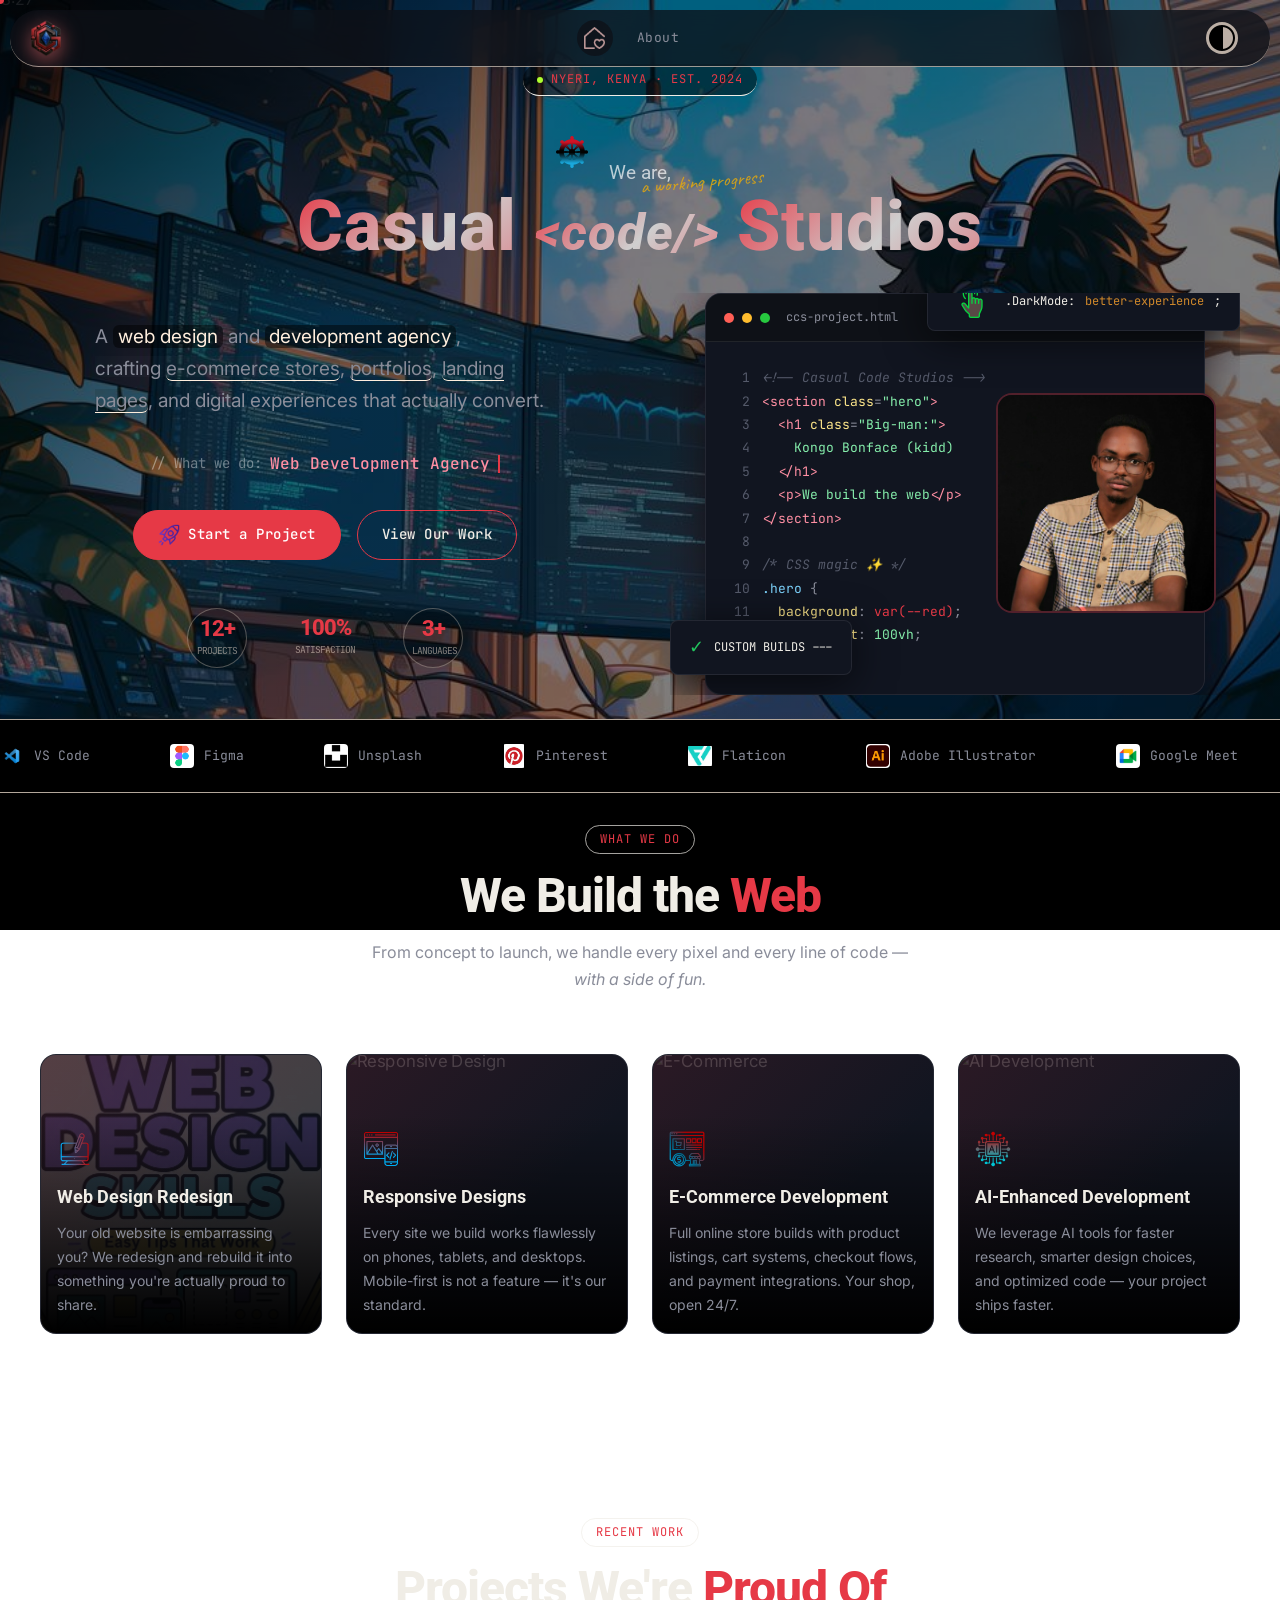
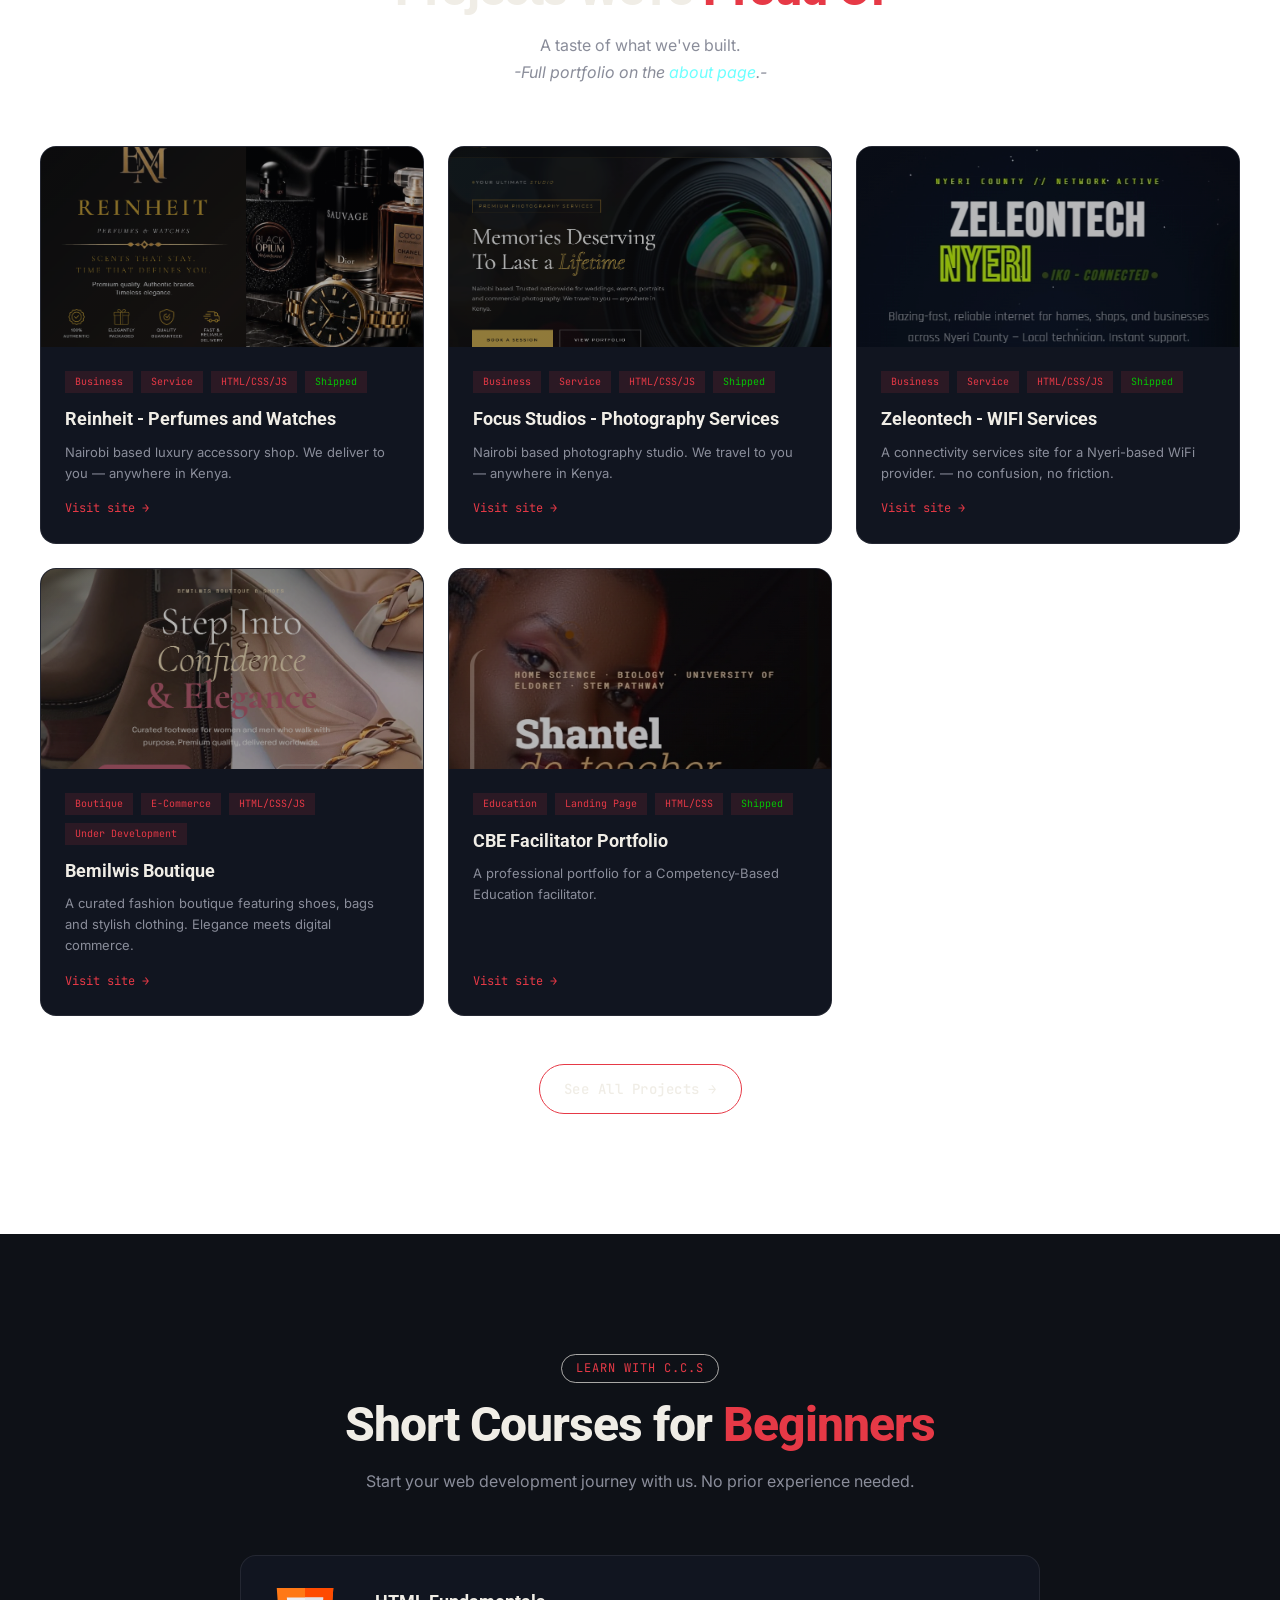
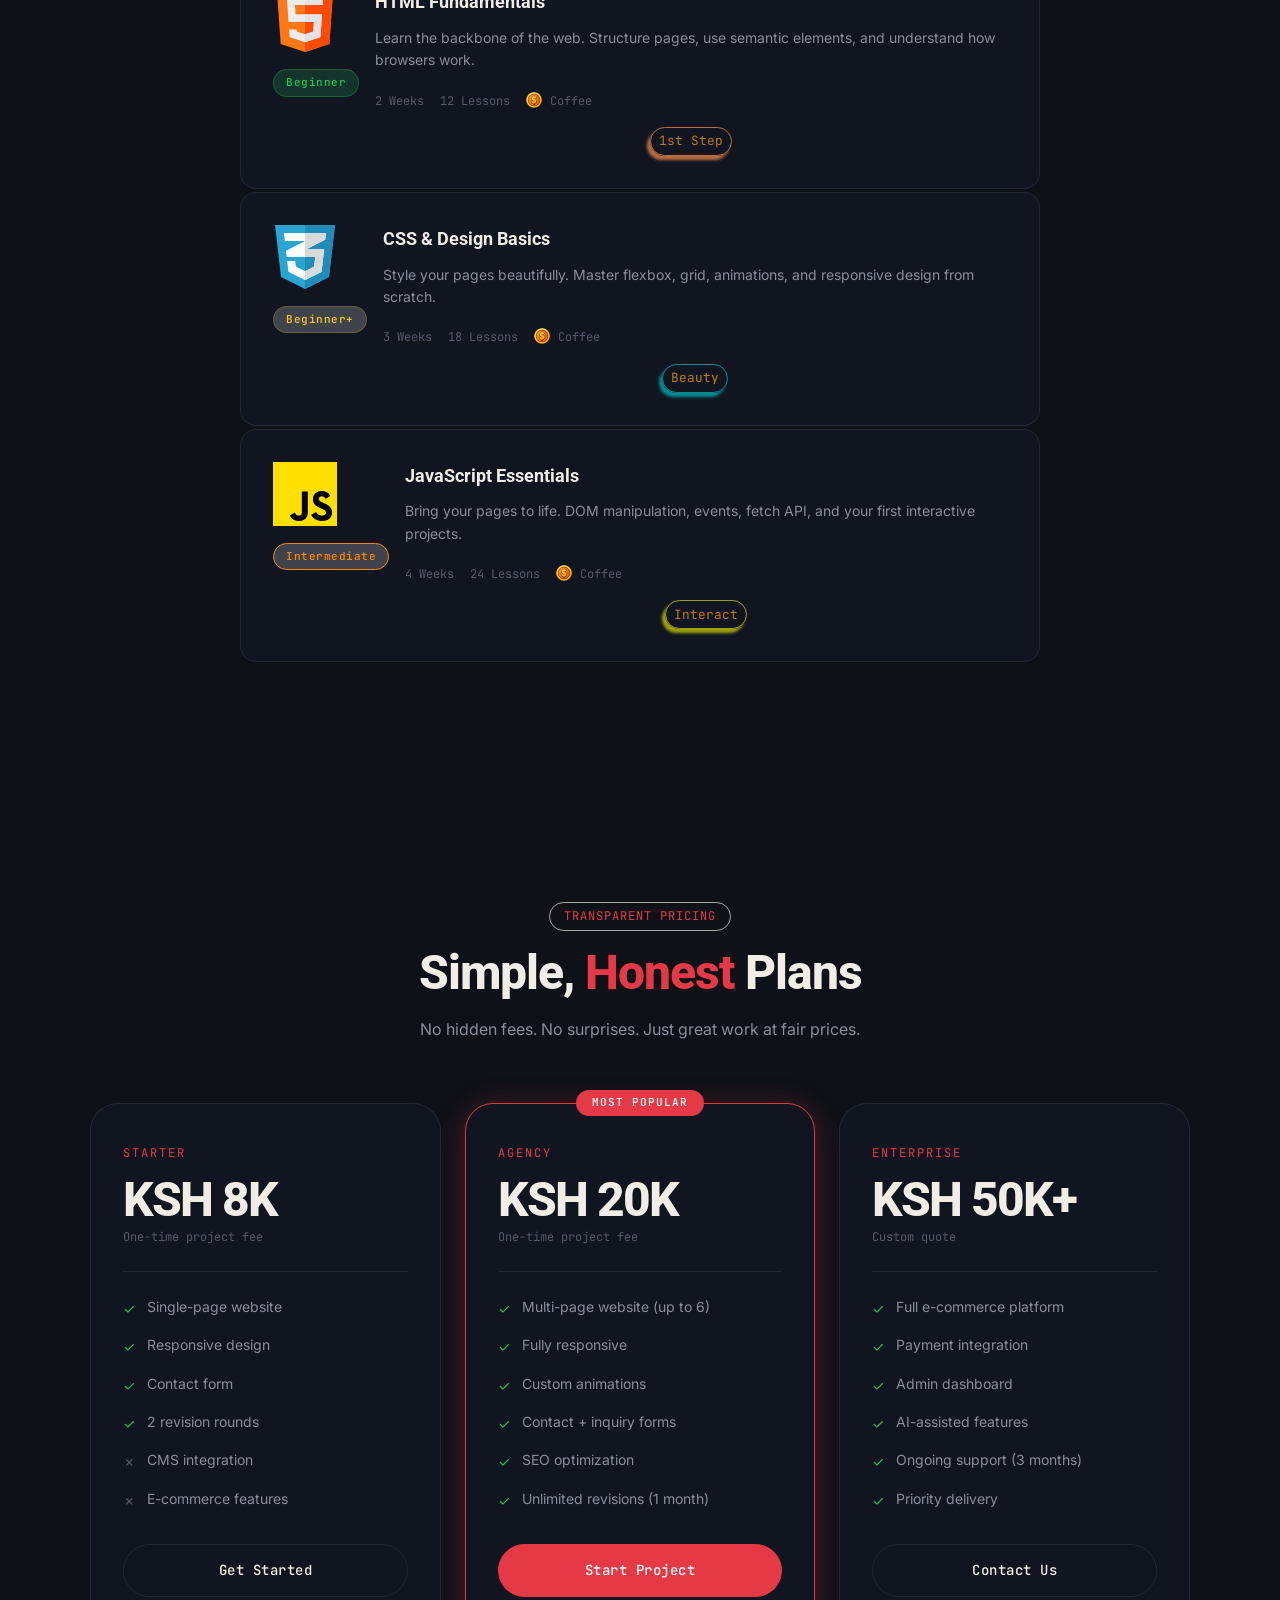
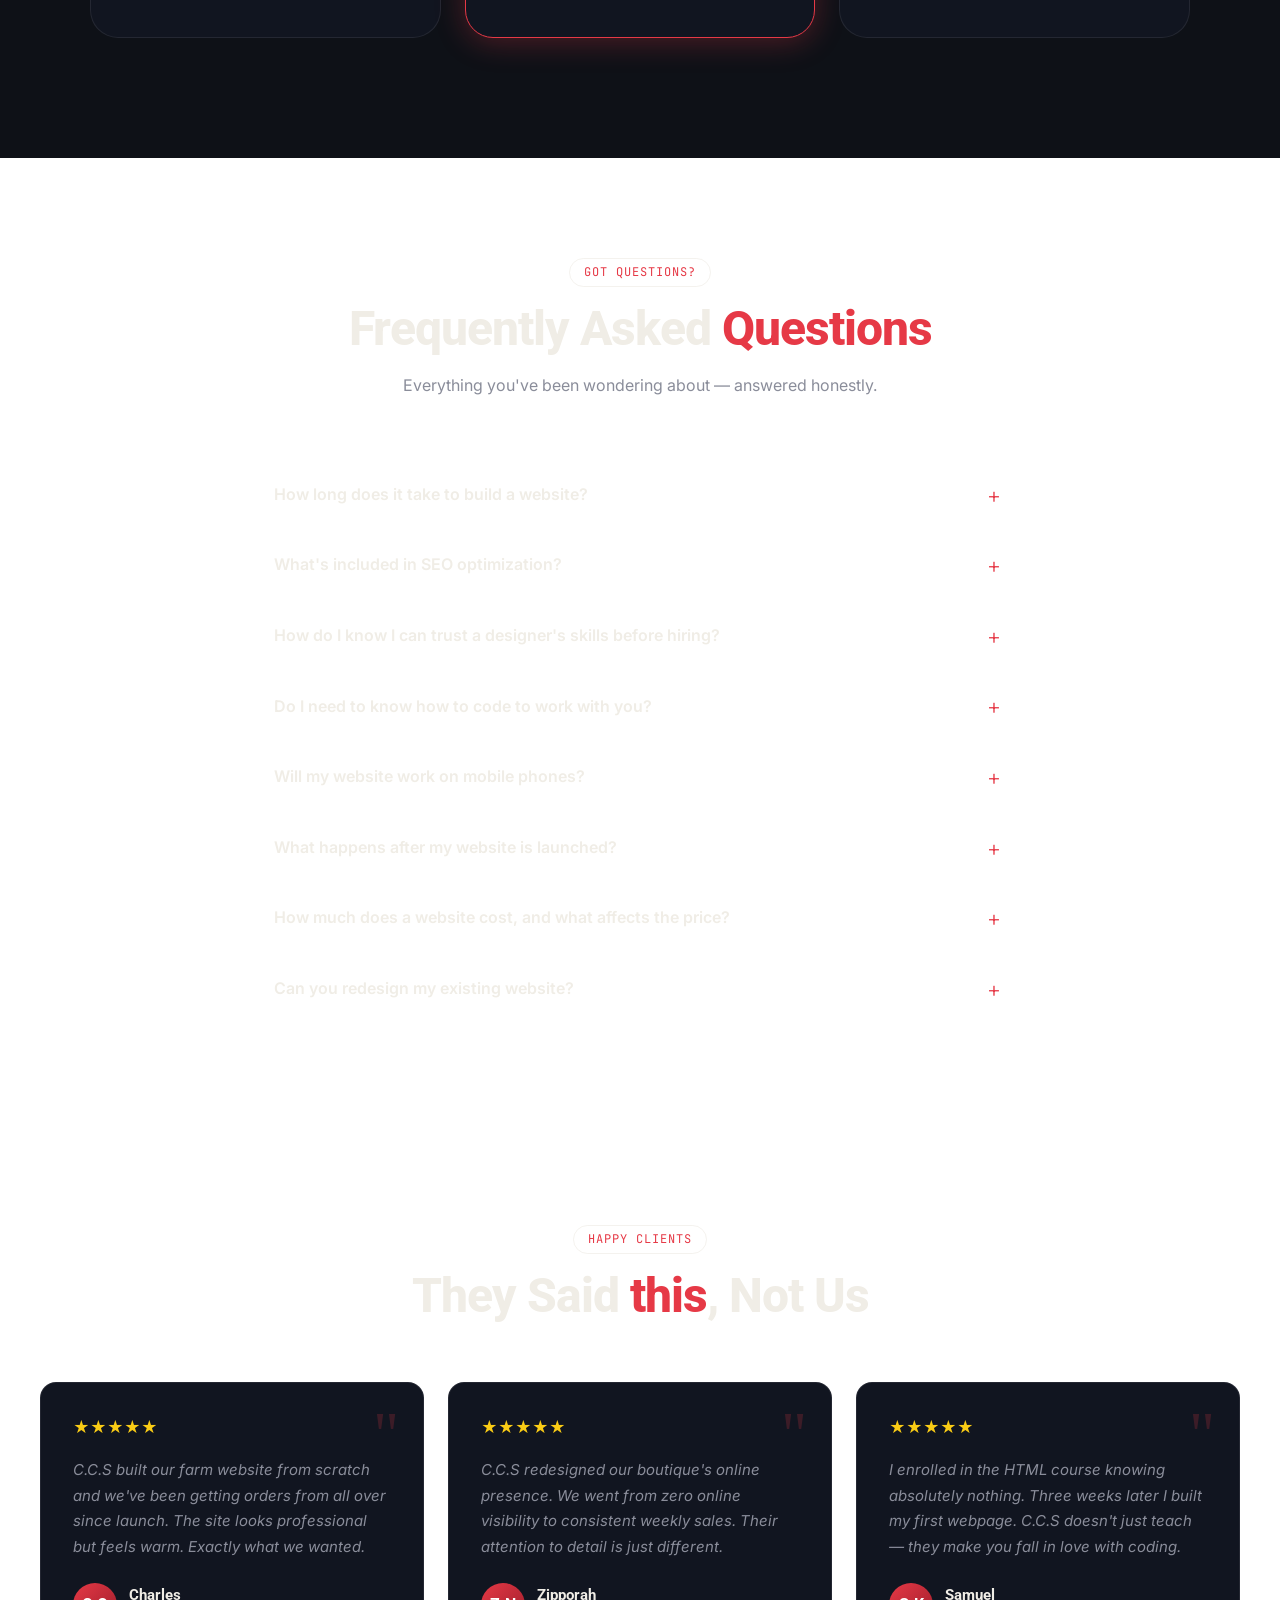
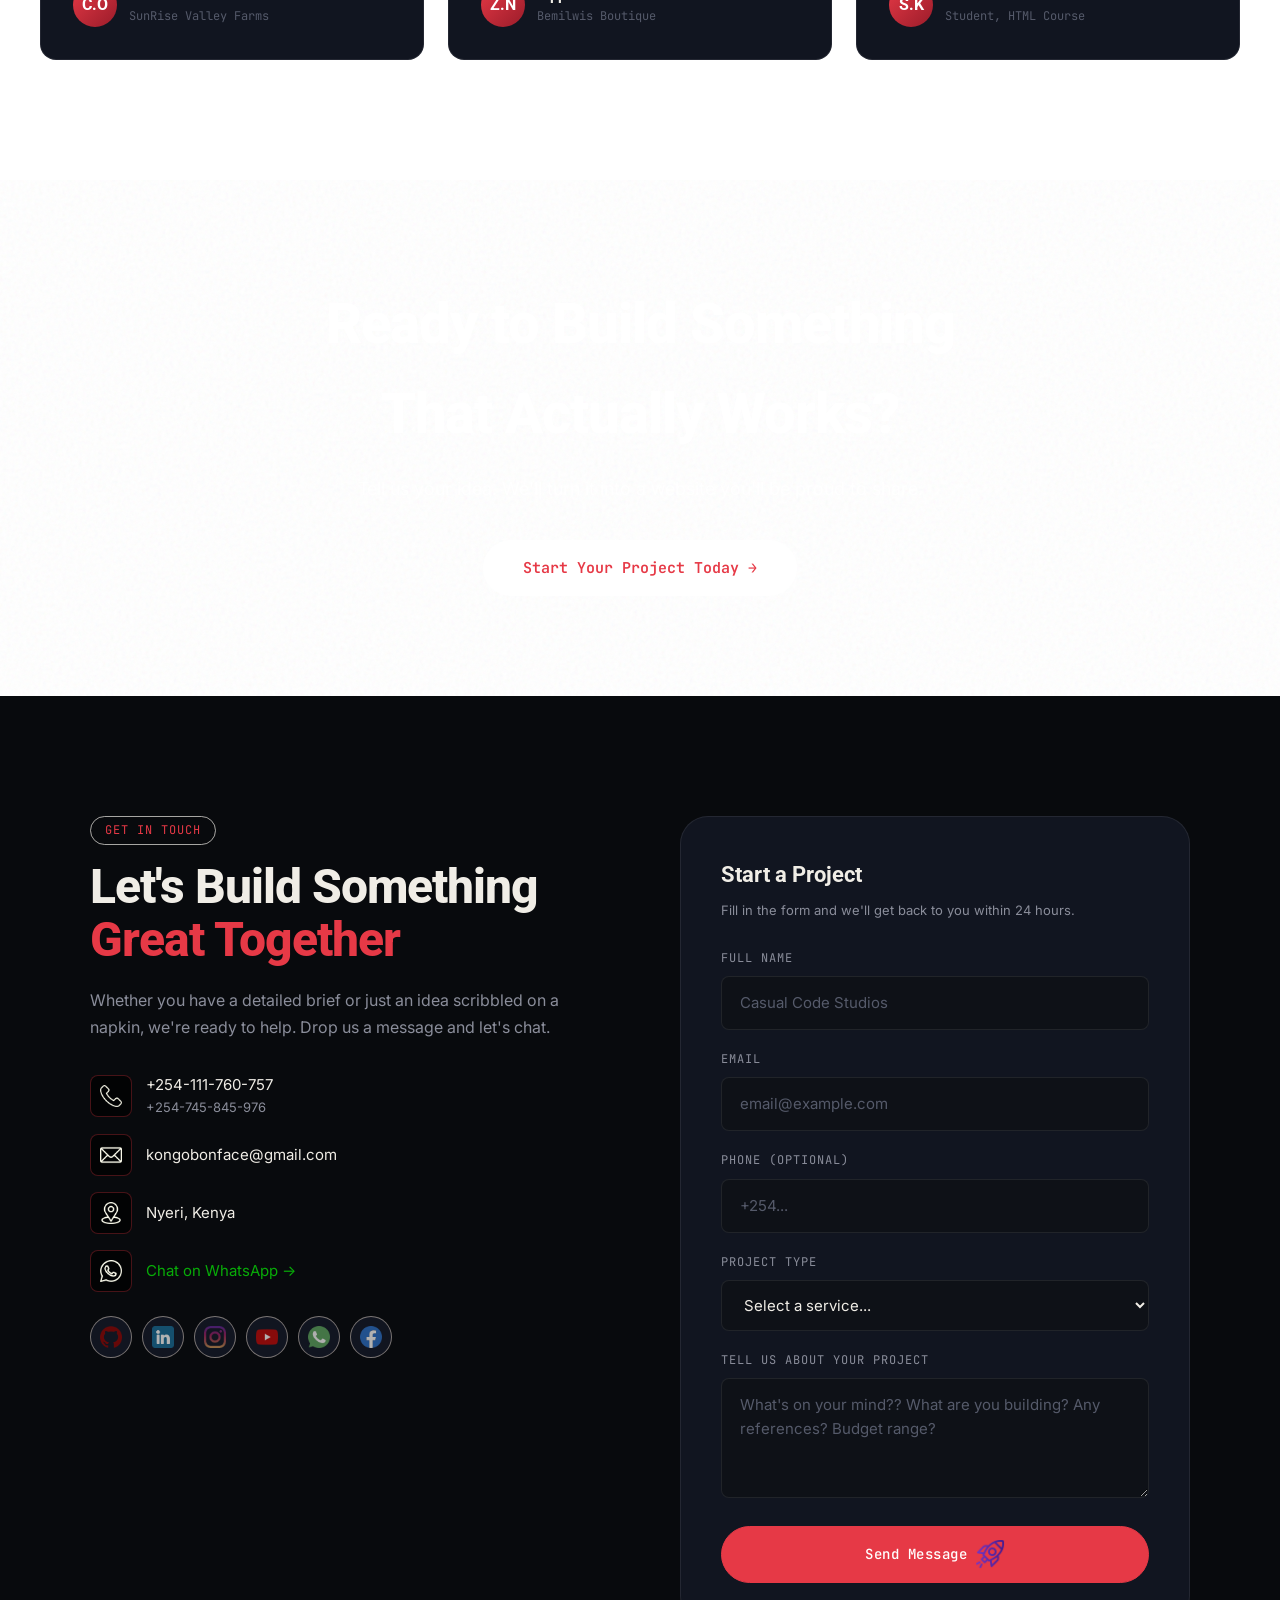
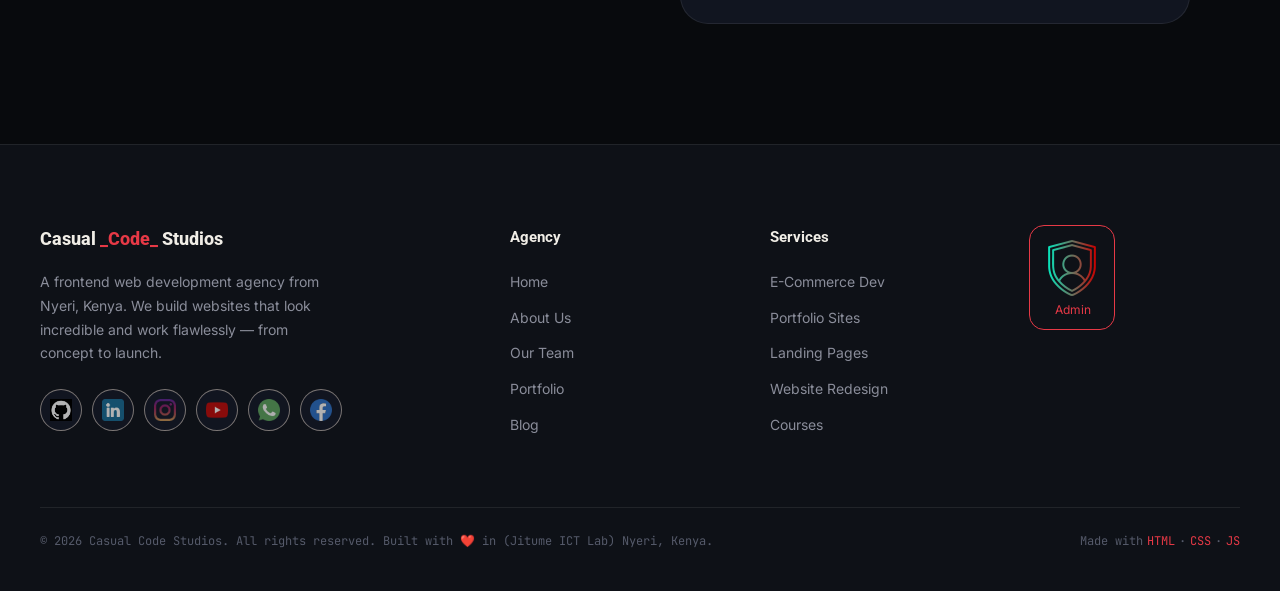
==== commit 18deec1b: "aaa" ====
--- a/index.html
+++ b/index.html
@@ -50,7 +50,7 @@
     <a href="blog.html">Blog</a>
     <a href="#services">Services</a>
     <a href="#pricing">Pricing</a>
-    <a href="#hire">Hire Us</a>
+    <a href="#web-courses">Free Courses</a>
   </div>
 
   <!-- ===== HERO ===== -->
@@ -357,7 +357,7 @@
   </section>
 
   <!-- ===== COURSES ===== -->
-  <section class="courses-section">
+  <section class="courses-section" id="web-courses">
     <div class="section-header reveal">
       <div class="section-tag">Learn With <span title="Casual Code Studios">C.C.S</span></div>
       <h2 class="section-title">Short Courses for <span>Beginners</span></h2>
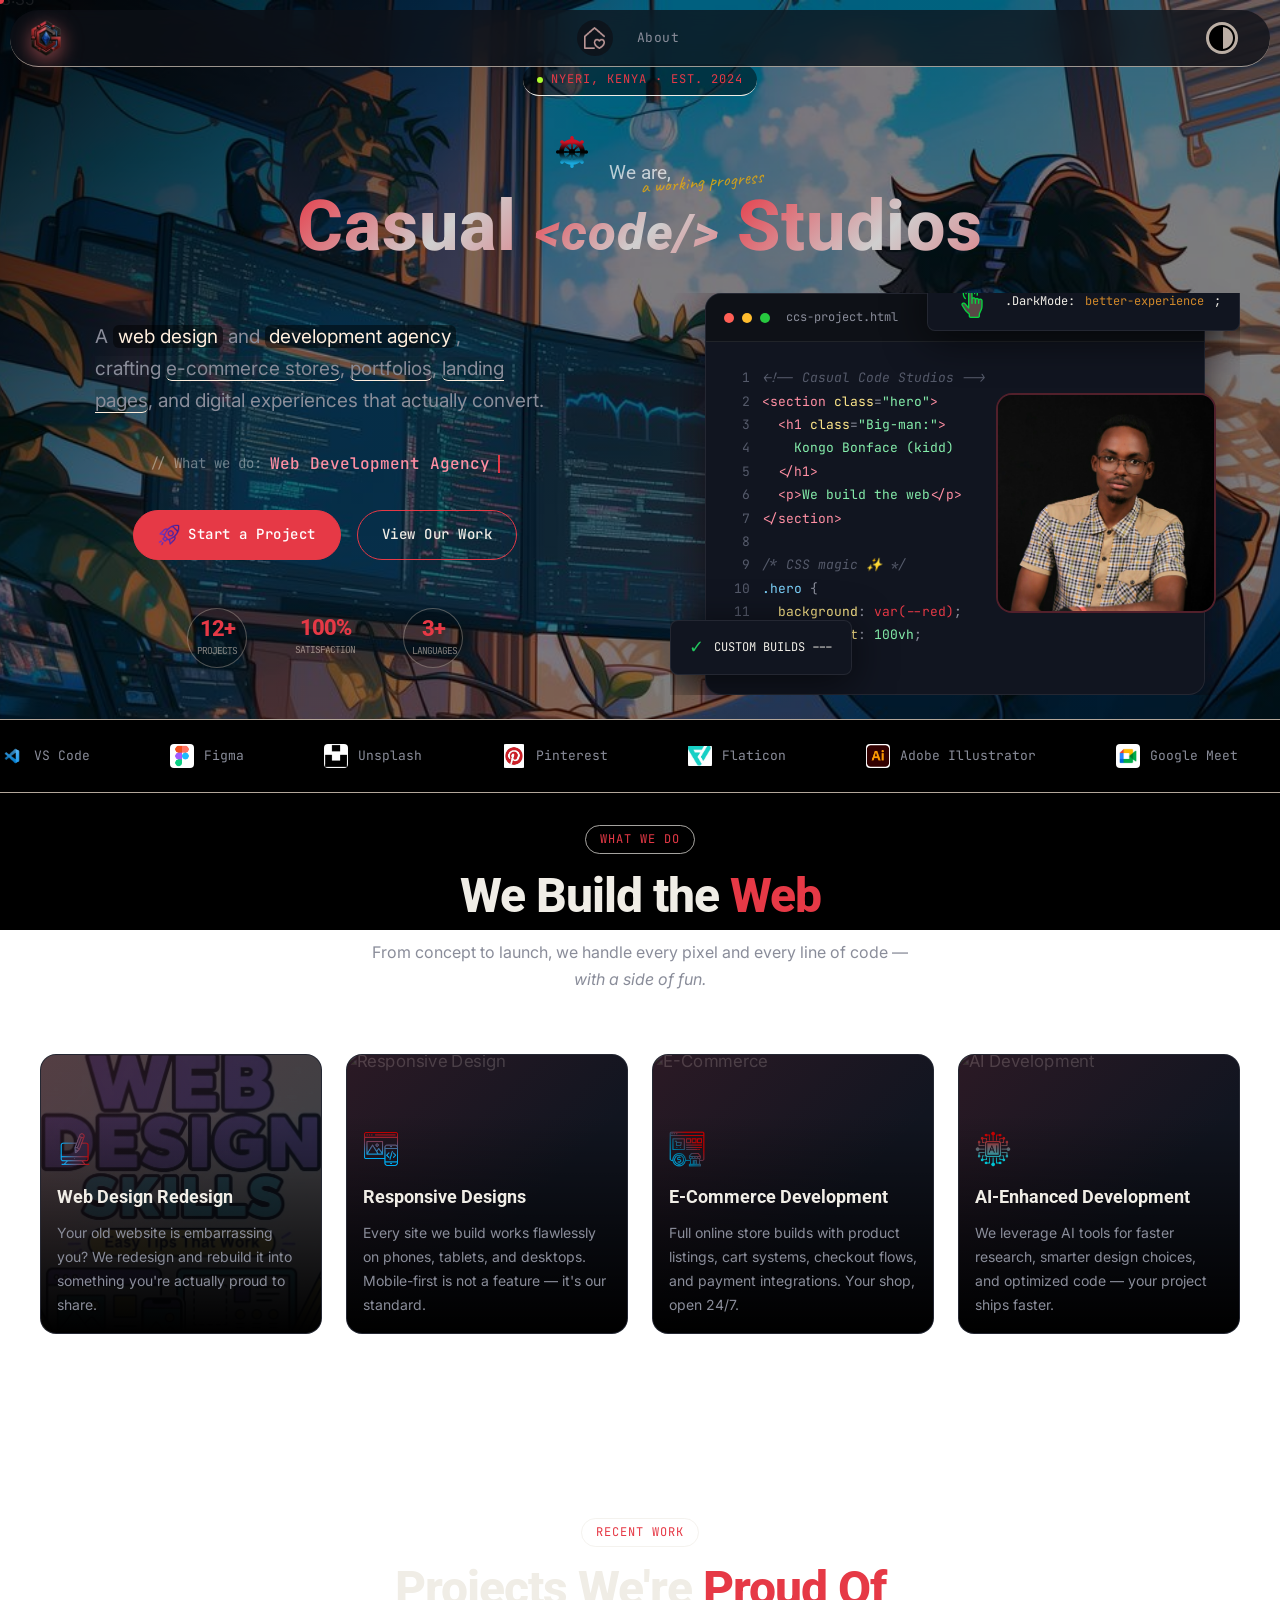
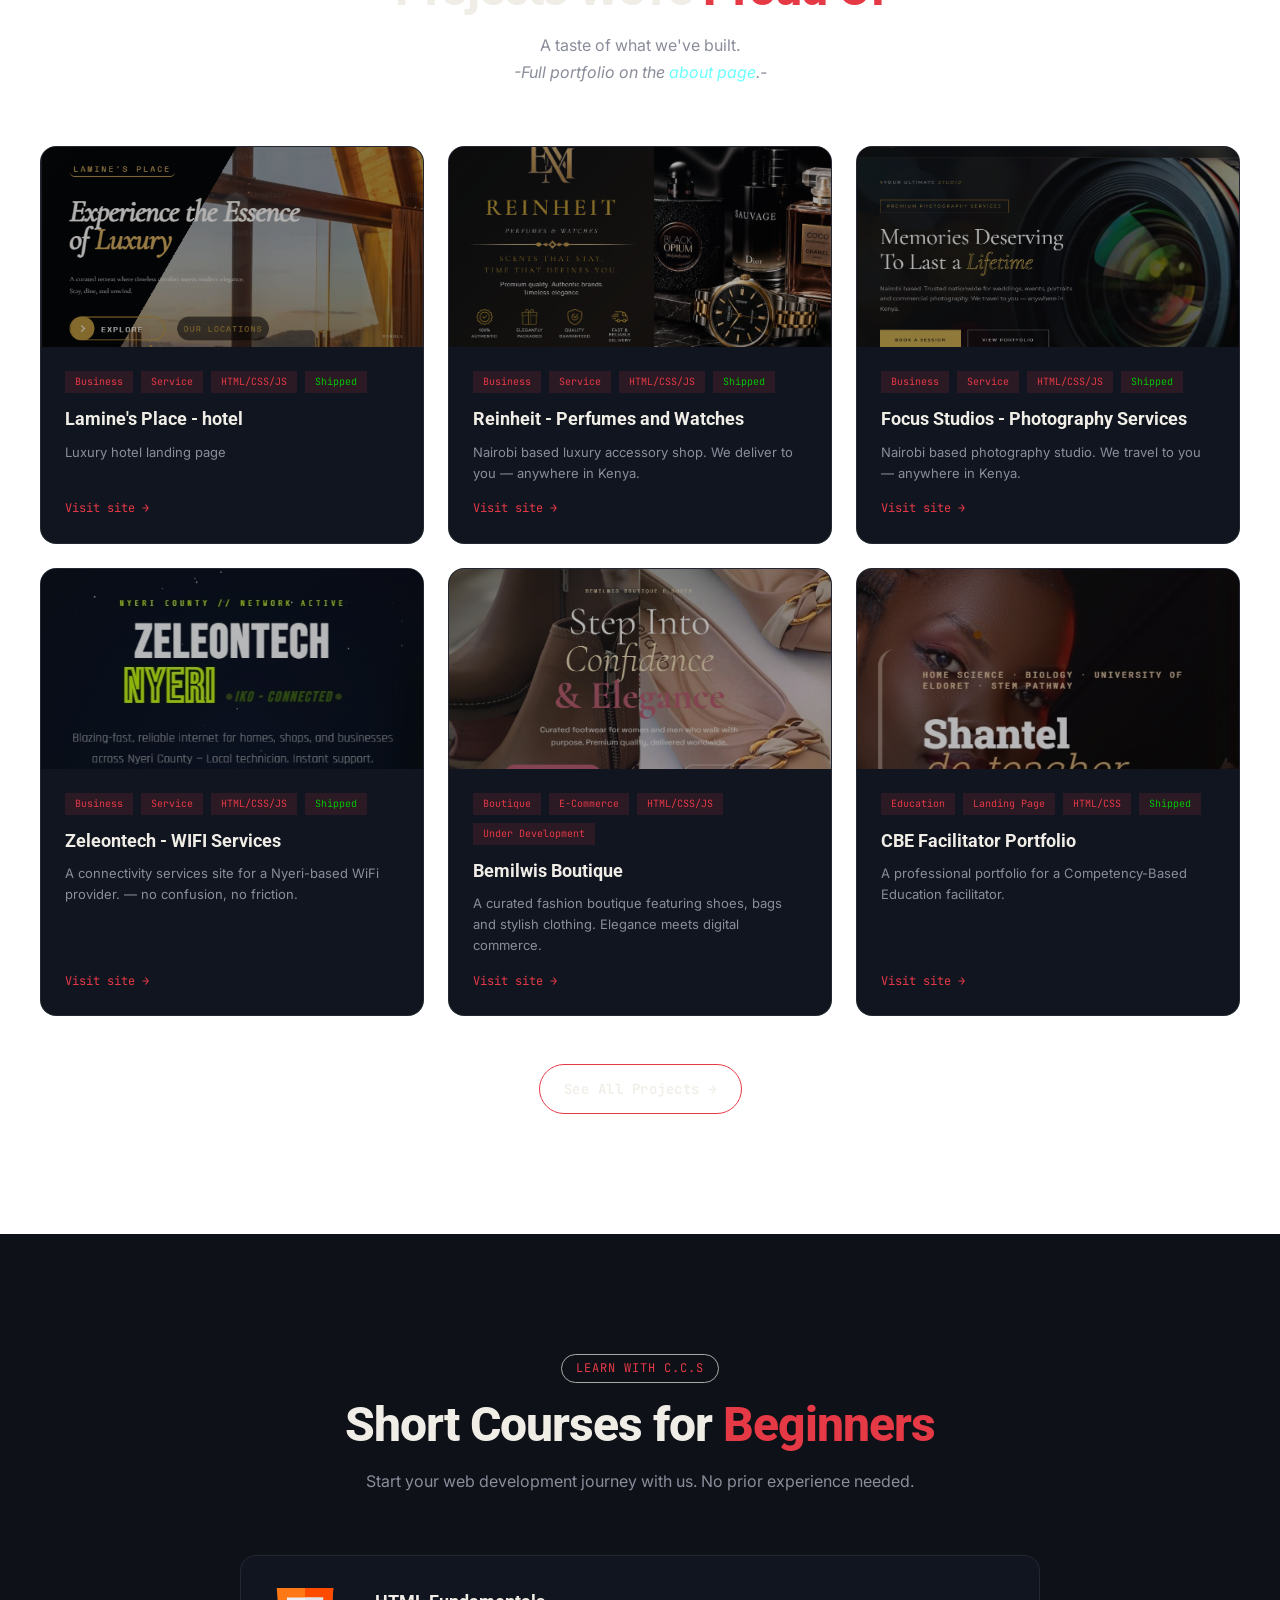
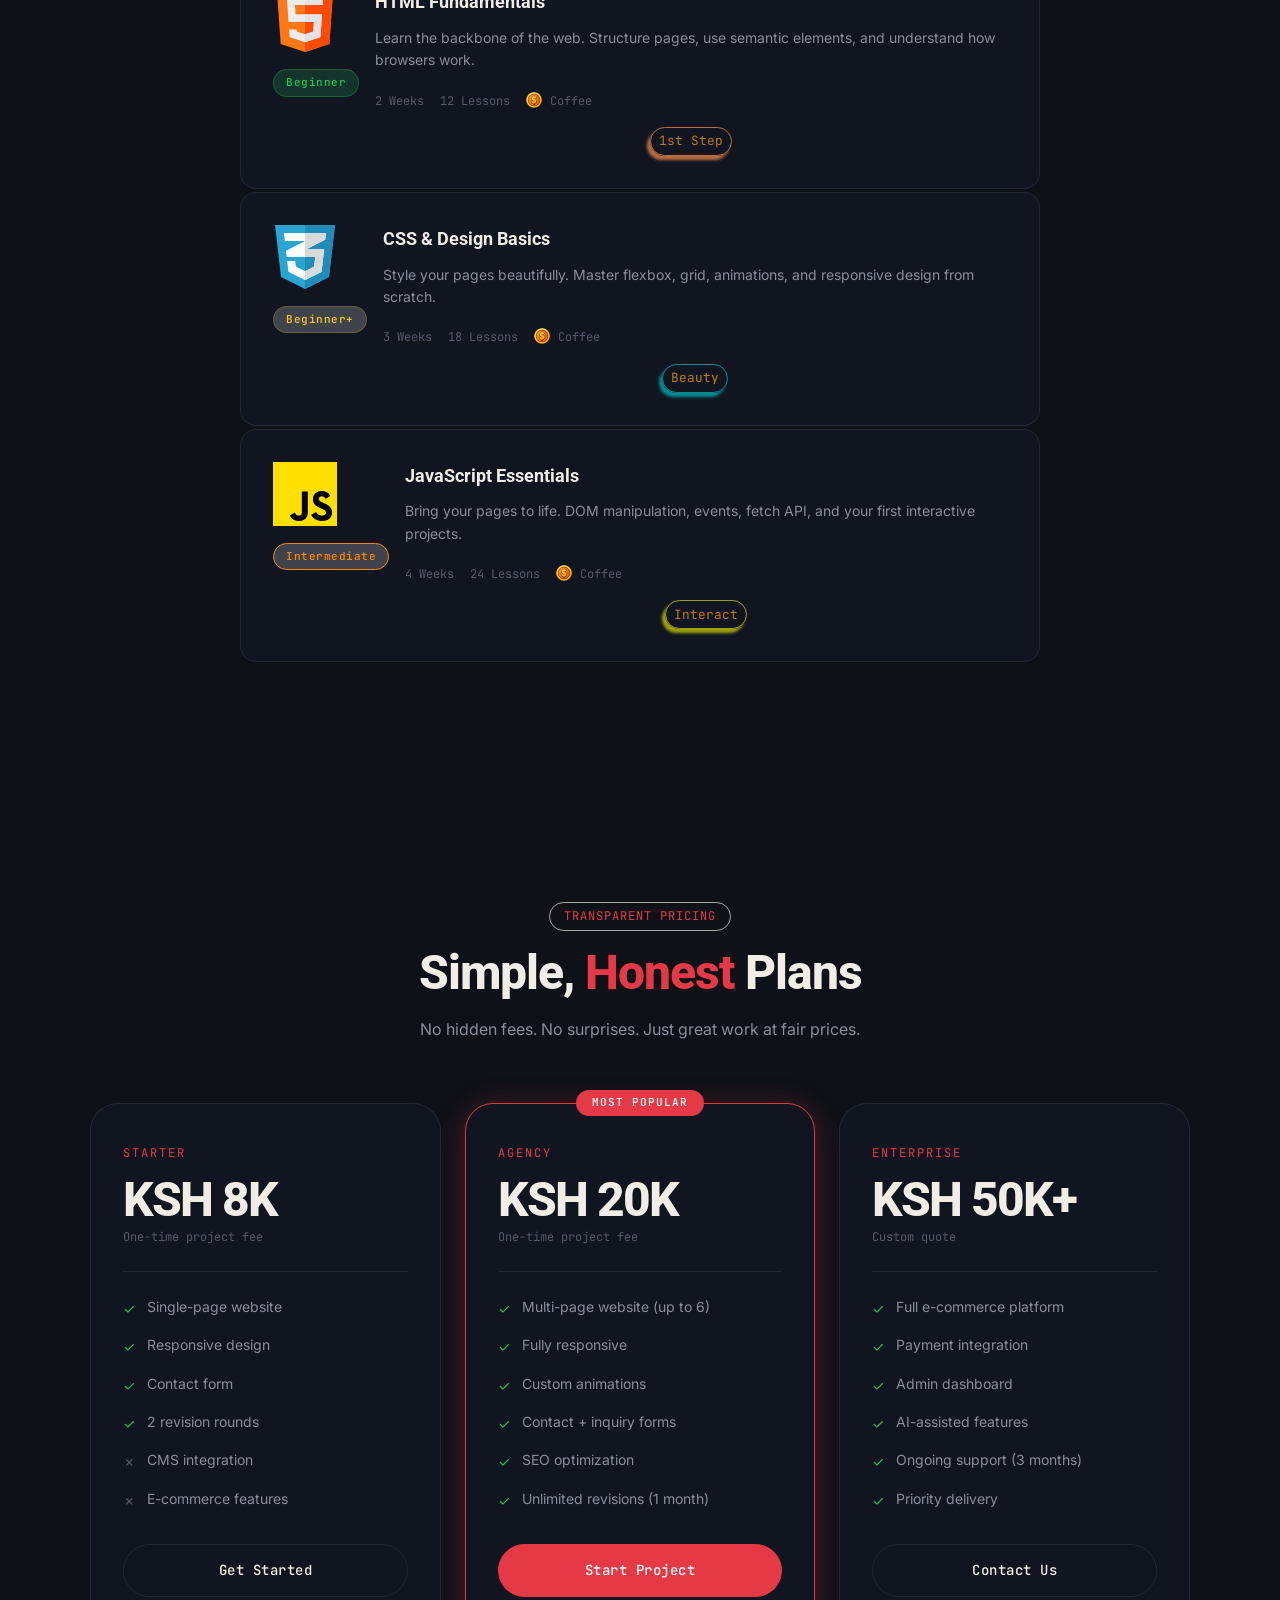
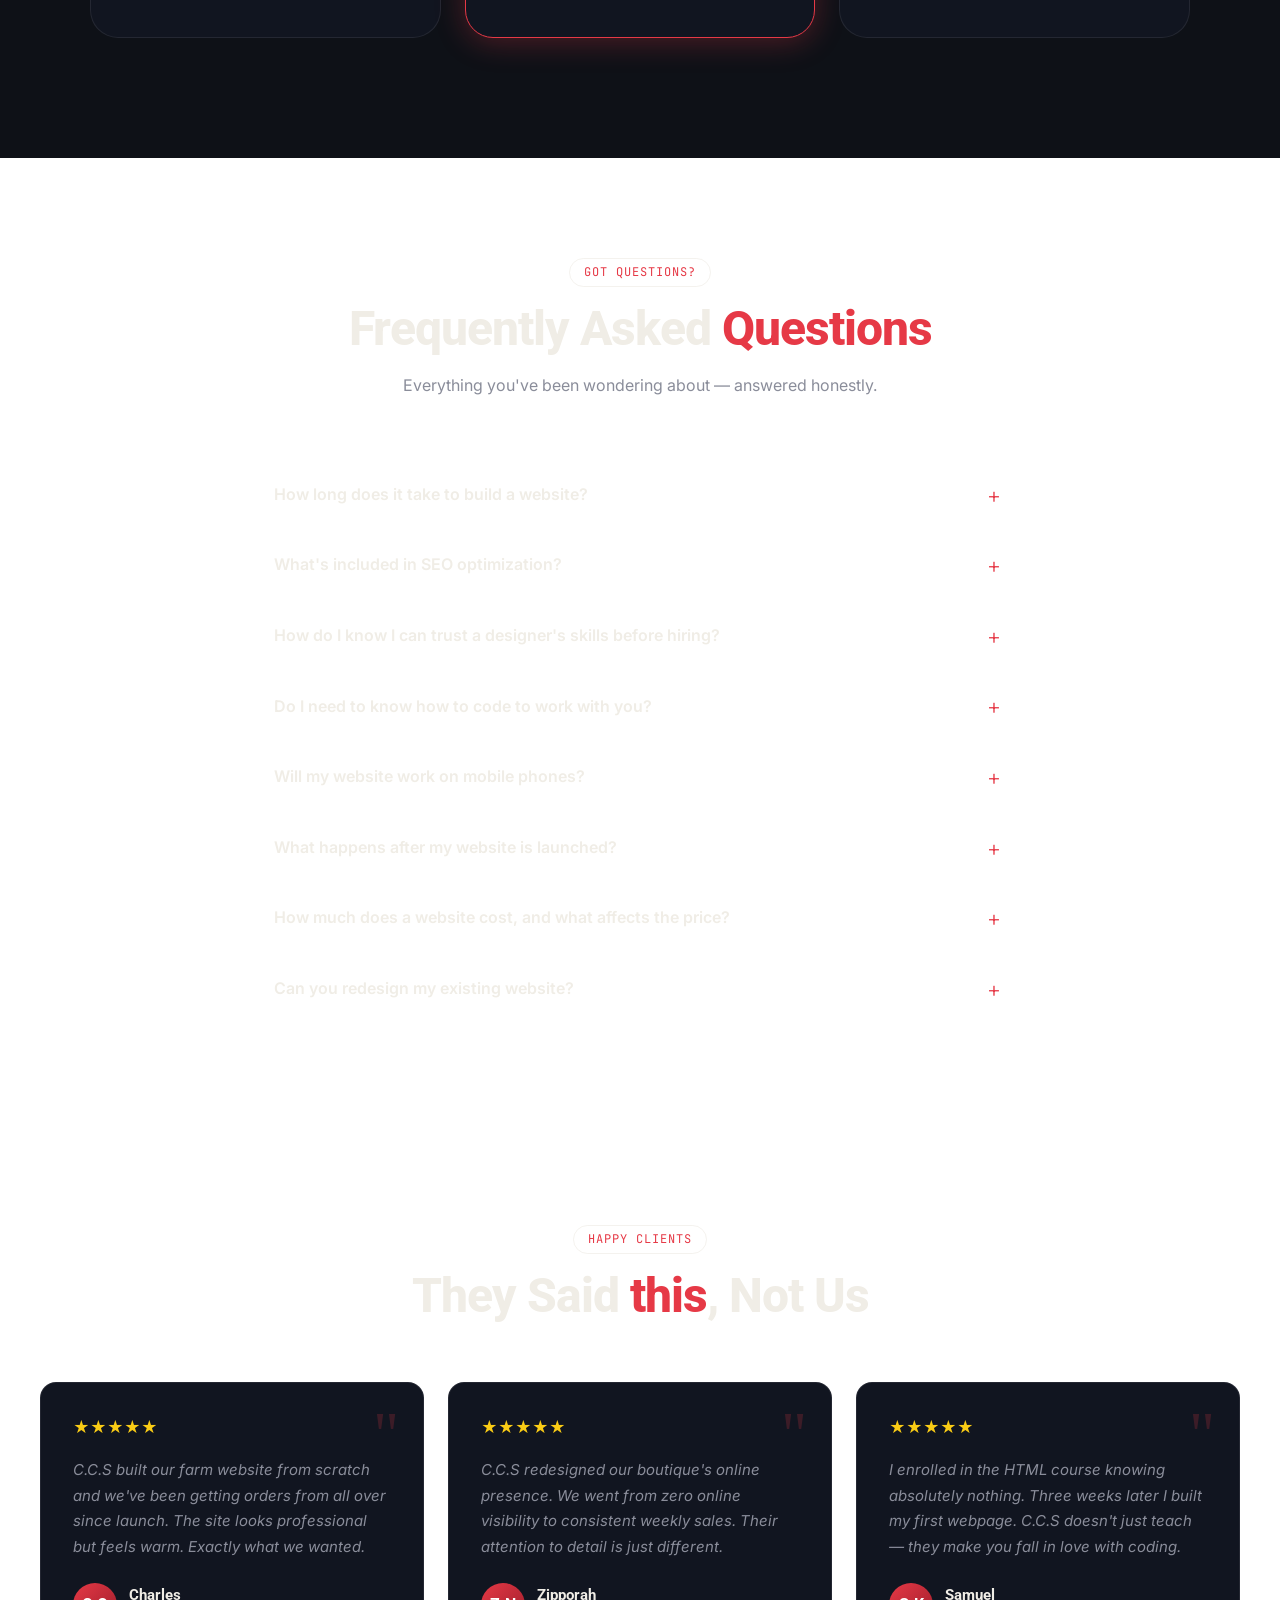
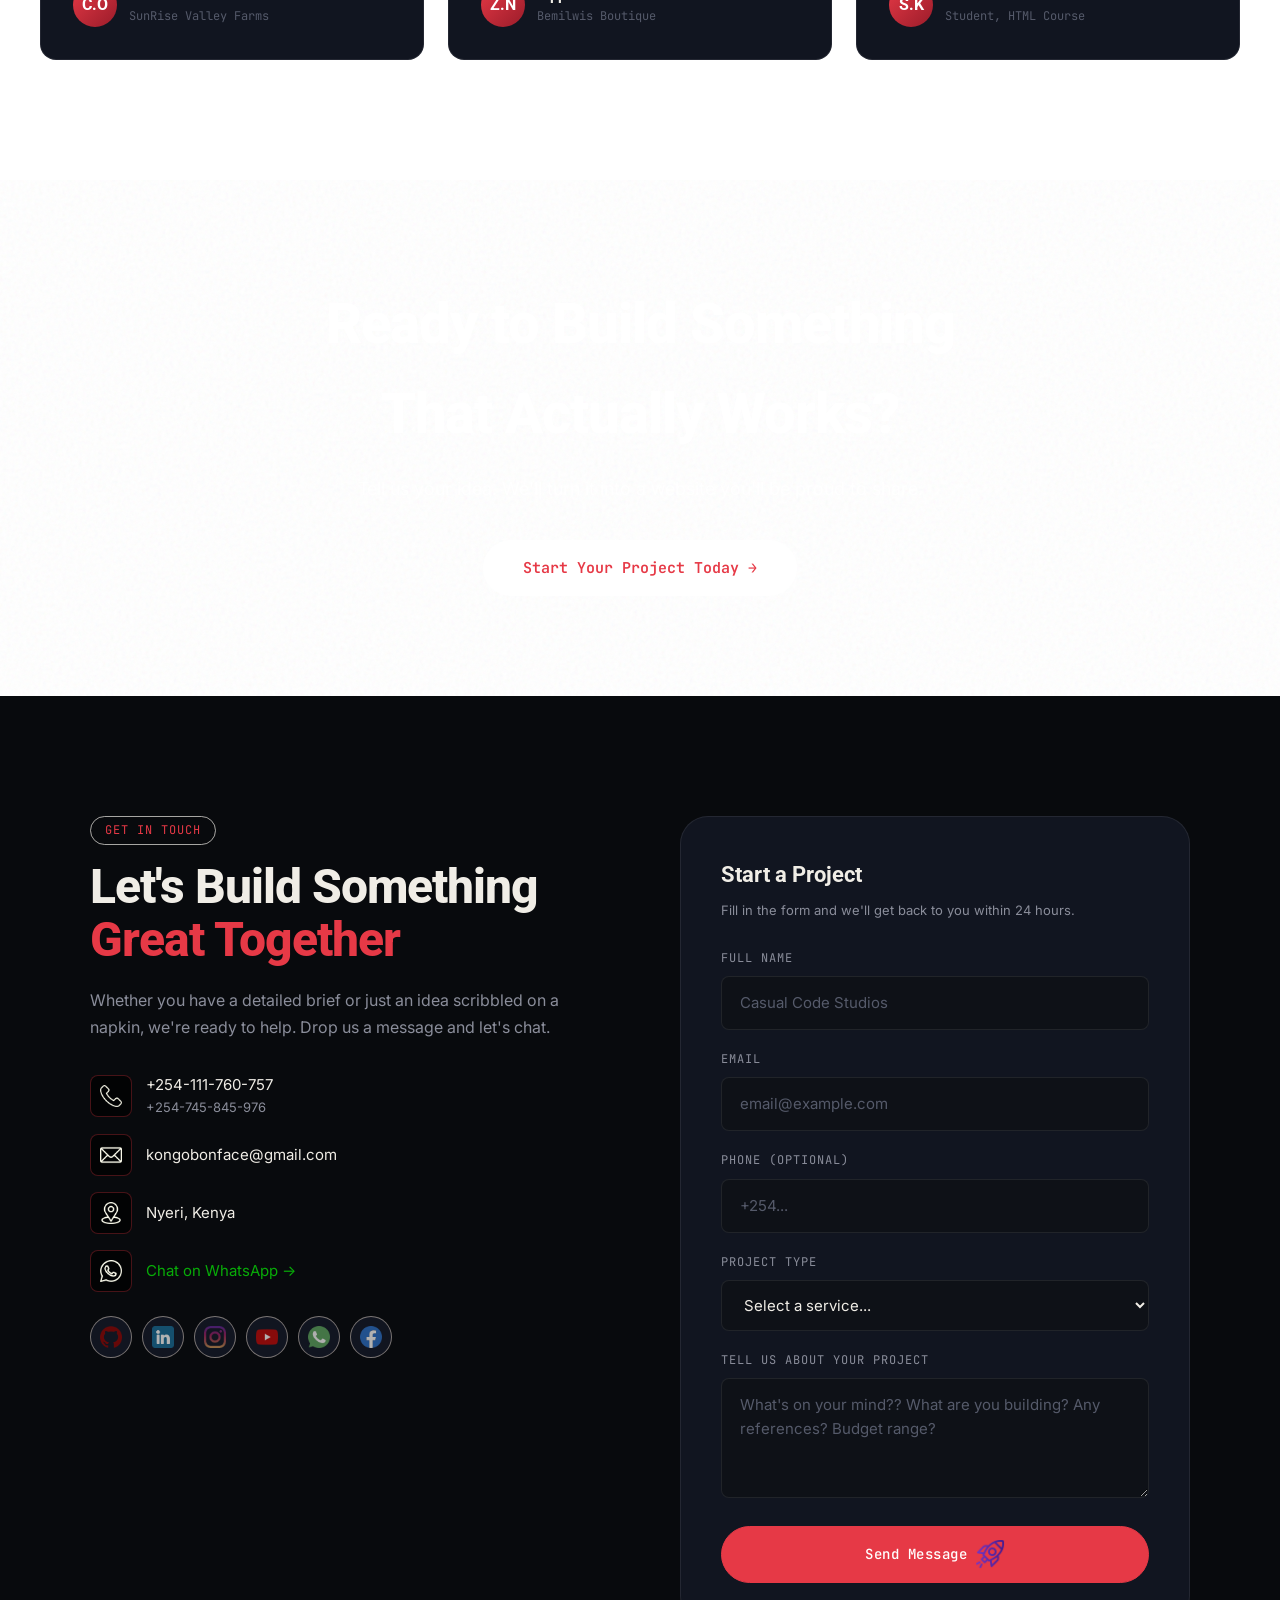
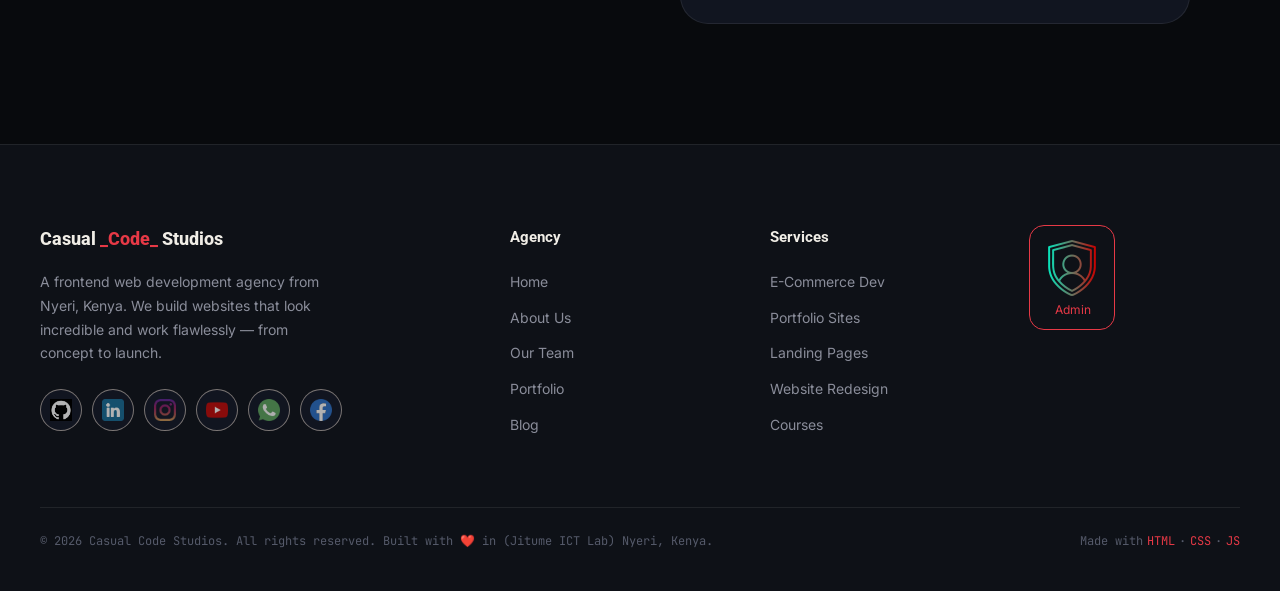
==== commit be128ffa: "UPLOADED LAMINE'S PLACE" ====
--- a/index.html
+++ b/index.html
@@ -250,6 +250,28 @@
       <p class="section-sub">A taste of what we've built. <br><span class="fun-side">-Full portfolio on the <a href="about.html" target="_blank" rel="noopener noreferrer" style="color: rgba(0, 255, 255, 0.575);">about page</a>.-</span></p>
     </div>
     <div class="projects-home-grid">
+
+      <!-- LAMINE'S PLACE -->
+      <div class="project-card reveal d1">
+        <div class="project-img-wrap">
+          <div class="project-img-placeholder"><img src="lamine's.png" alt="Lamine's place template"></div>
+          <div class="project-overlay">
+            <a href="https://lamineplace/" target="_blank">View Live →</a>
+          </div>
+        </div>
+        <div class="project-body">
+          <div class="project-tags">
+            <span class="project-tag">Business</span>
+            <span class="project-tag">Service</span>
+            <span class="project-tag">HTML/CSS/JS</span>
+            <span class="project-tag" style="color: rgb(4, 197, 4);">Shipped</span>
+          </div>
+          <h3>Lamine's Place - hotel</h3>
+          <p>Luxury hotel landing page</p>
+          <a href="https://lamineplace/" target="_blank" class="project-link">Visit site →</a>
+        </div>
+      </div>
+
       <!-- REINHEIT - PERFUMES AND WATCHES -->
       <div class="project-card reveal d1">
         <div class="project-img-wrap">
@@ -270,6 +292,7 @@
           <a href="https://reinheit.vercel.app/" target="_blank" class="project-link">Visit site →</a>
         </div>
       </div>
+
       <!-- FOCUS STUDIOS - PHOTOGRAPHY SERVICES -->
       <div class="project-card reveal d2">
         <div class="project-img-wrap">
@@ -290,6 +313,7 @@
           <a href="https://focusstudios.vercel.app/" target="_blank" class="project-link">Visit site →</a>
         </div>
       </div>
+
       <!-- ZELEONTECH - WIFI SERVICES -->
       <div class="project-card reveal d3">
         <div class="project-img-wrap">
@@ -310,6 +334,7 @@
           <a href="https://zeleontech.vercel.app/" target="_blank" class="project-link">Visit site →</a>
         </div>
       </div>
+
       <!-- BEMILWIS BOUTIQUE -->
       <div class="project-card reveal d4">
         <div class="project-img-wrap">
@@ -330,6 +355,7 @@
           <a href="https://bemilwis-umber.vercel.app/" target="_blank" class="project-link">Visit site →</a>
         </div>
       </div>
+      
       <!-- SHANTEL'S PORTFOLIO -->
       <div class="project-card reveal d5">
         <div class="project-img-wrap">
--- a/style.css
+++ b/style.css
@@ -1283,6 +1283,7 @@
   border-color: var(--border-red);
   transform: translateY(-8px);
   box-shadow: var(--shadow-red);
+  clip-path: polygon(0% 0%, 100% 0%, 90% 100%, 10% 100%);
 }
 .service-card:hover .service-card-img {
   opacity: 1;
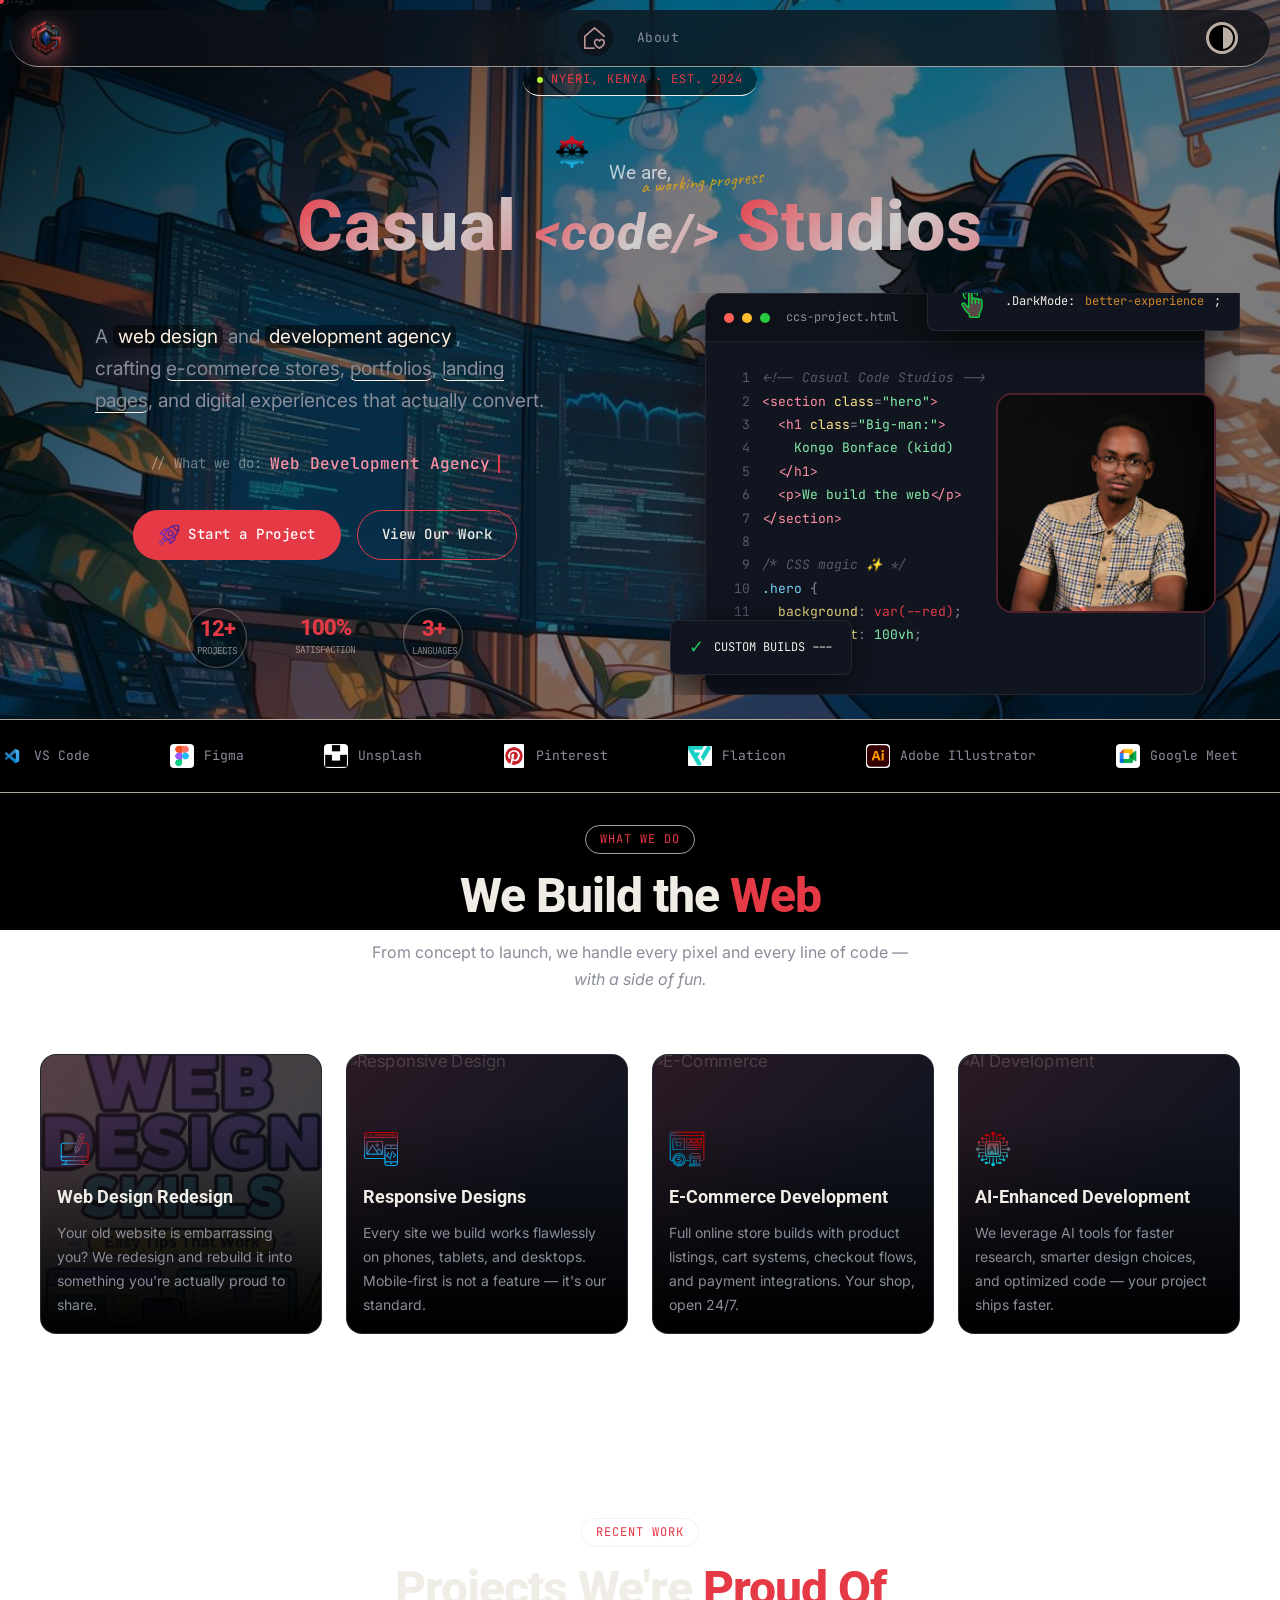
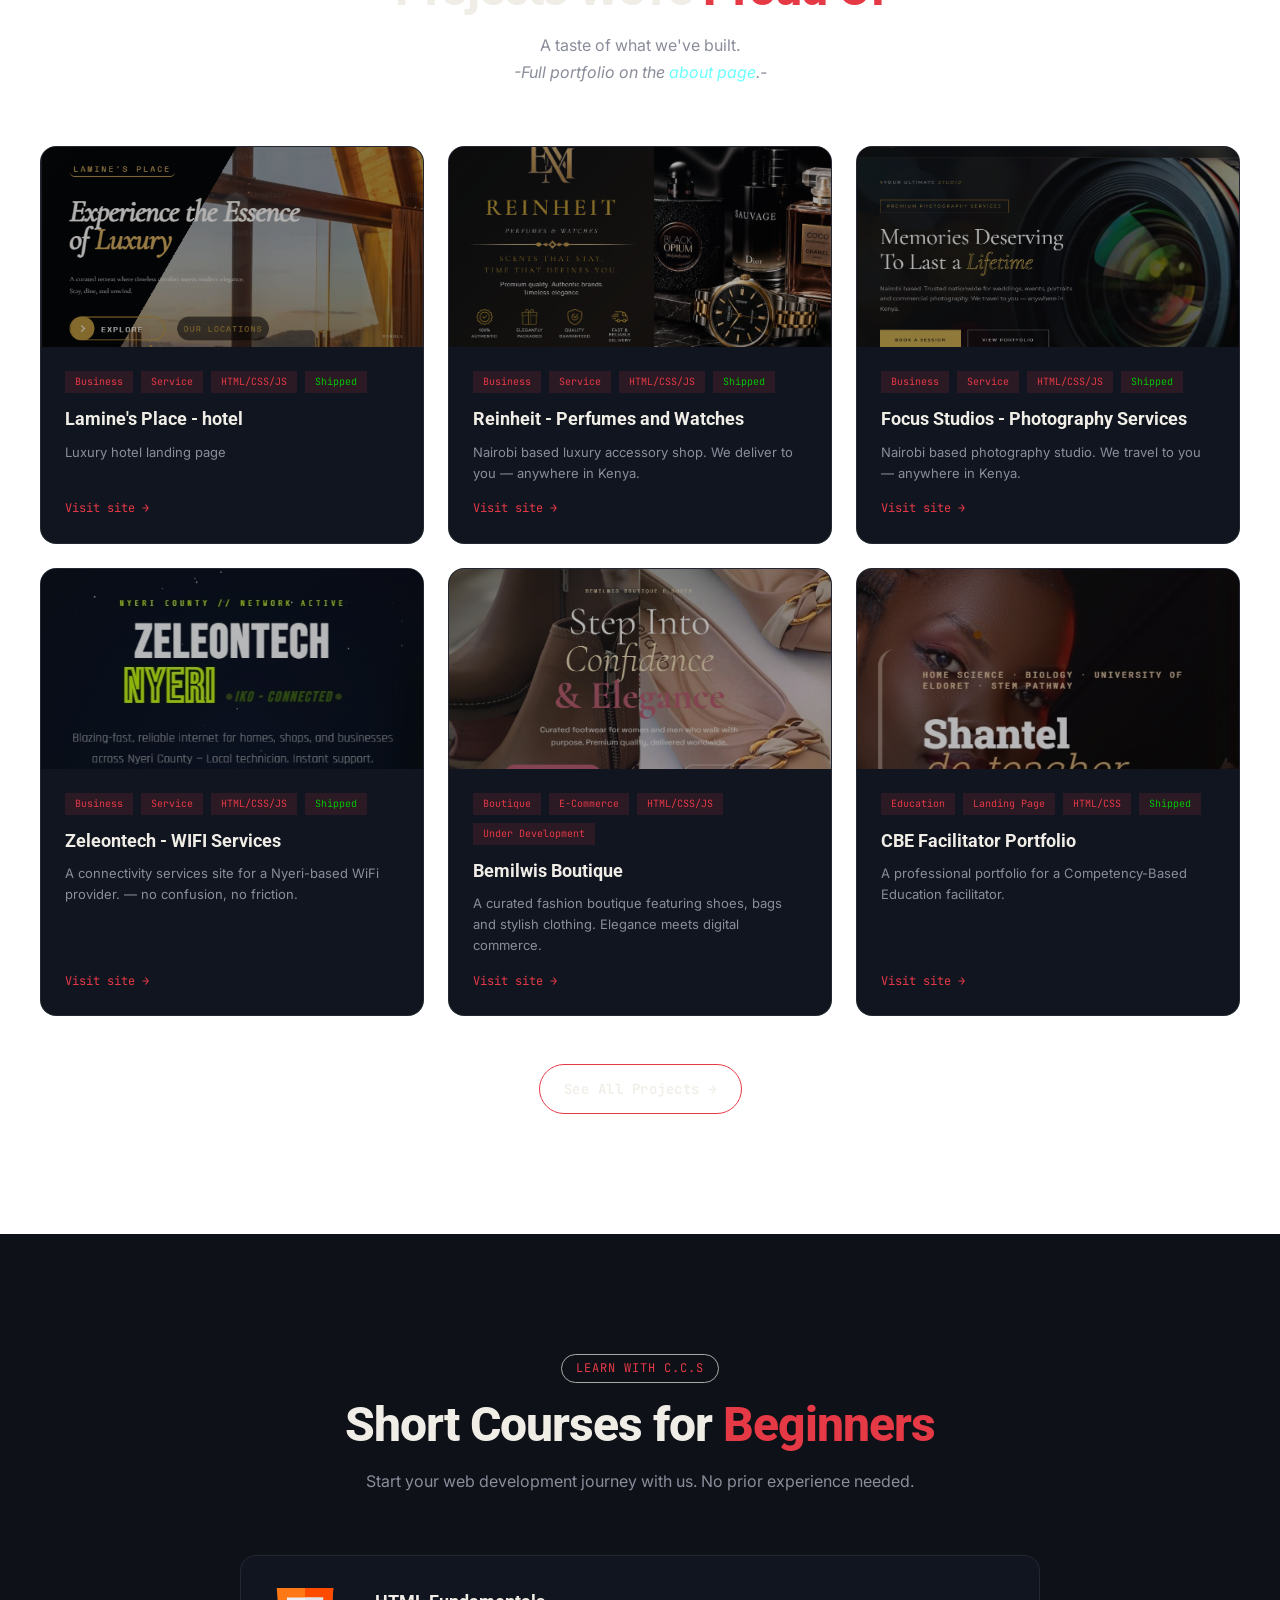
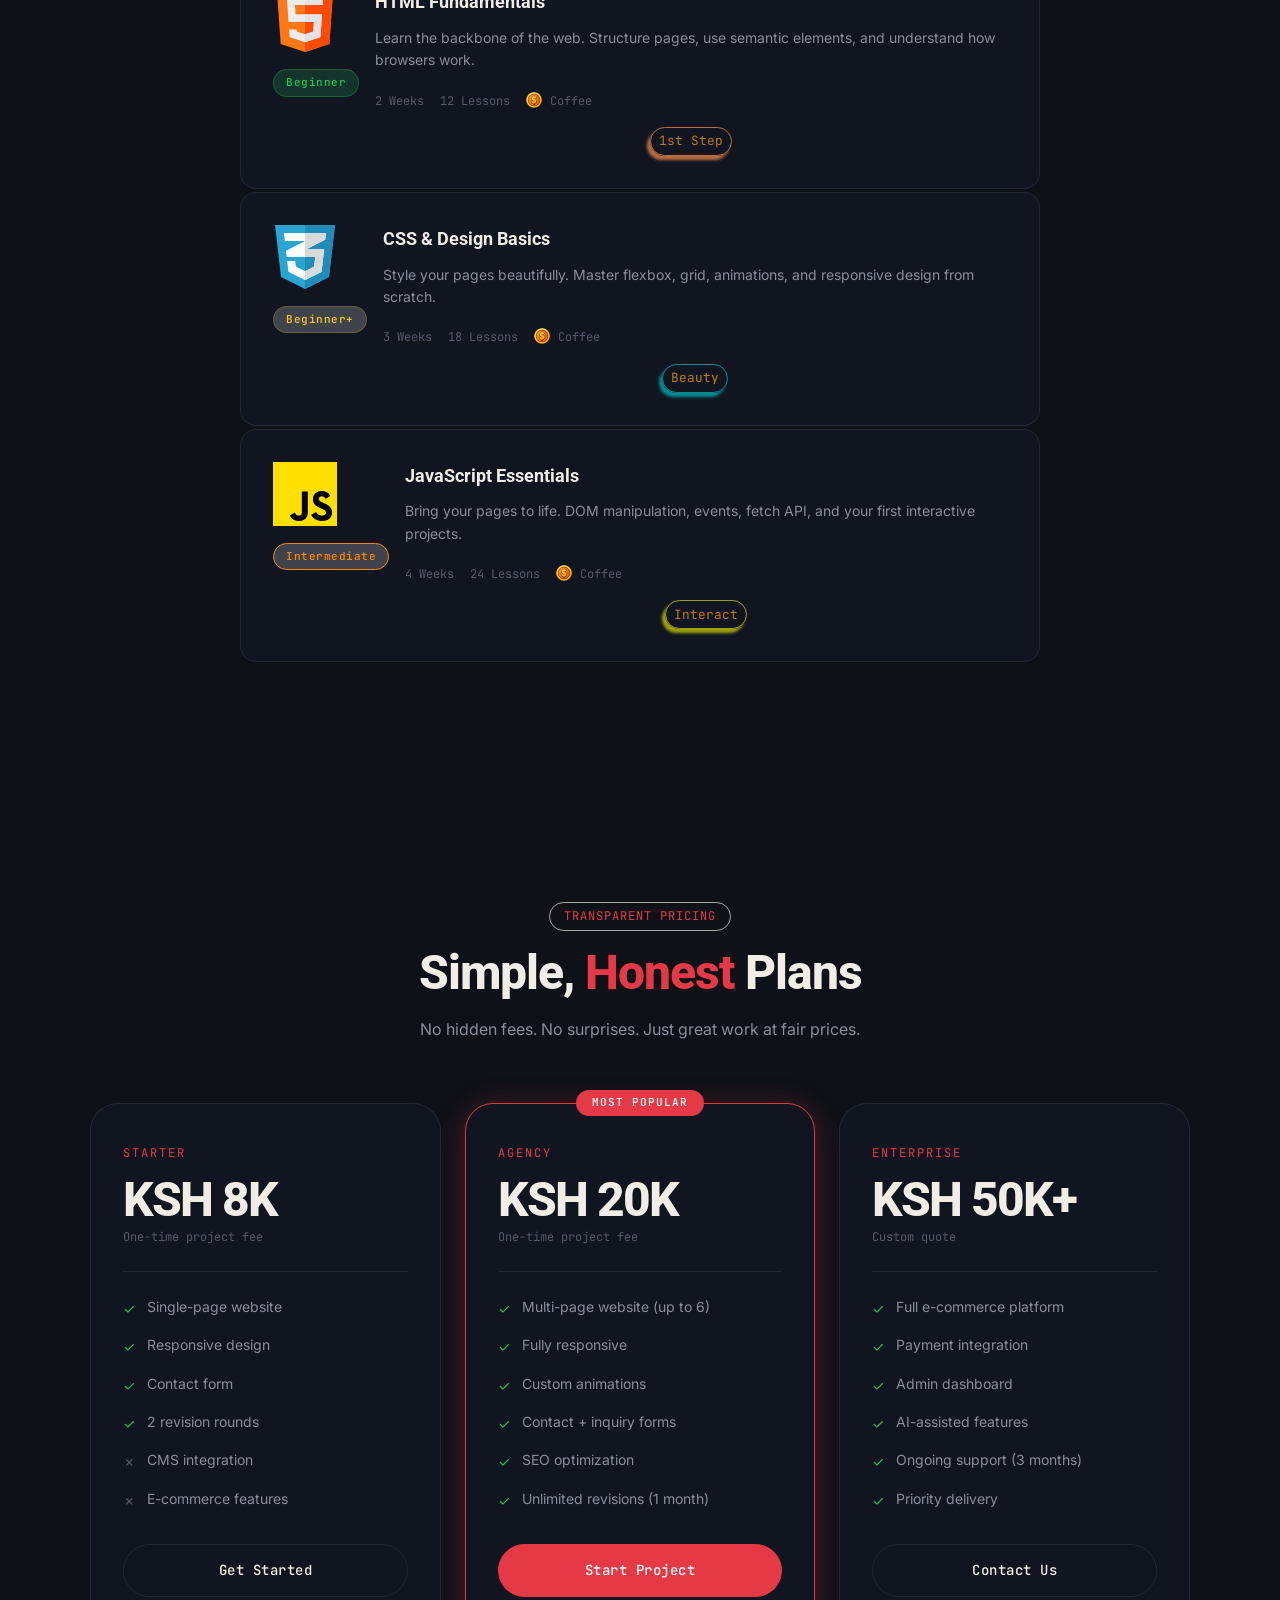
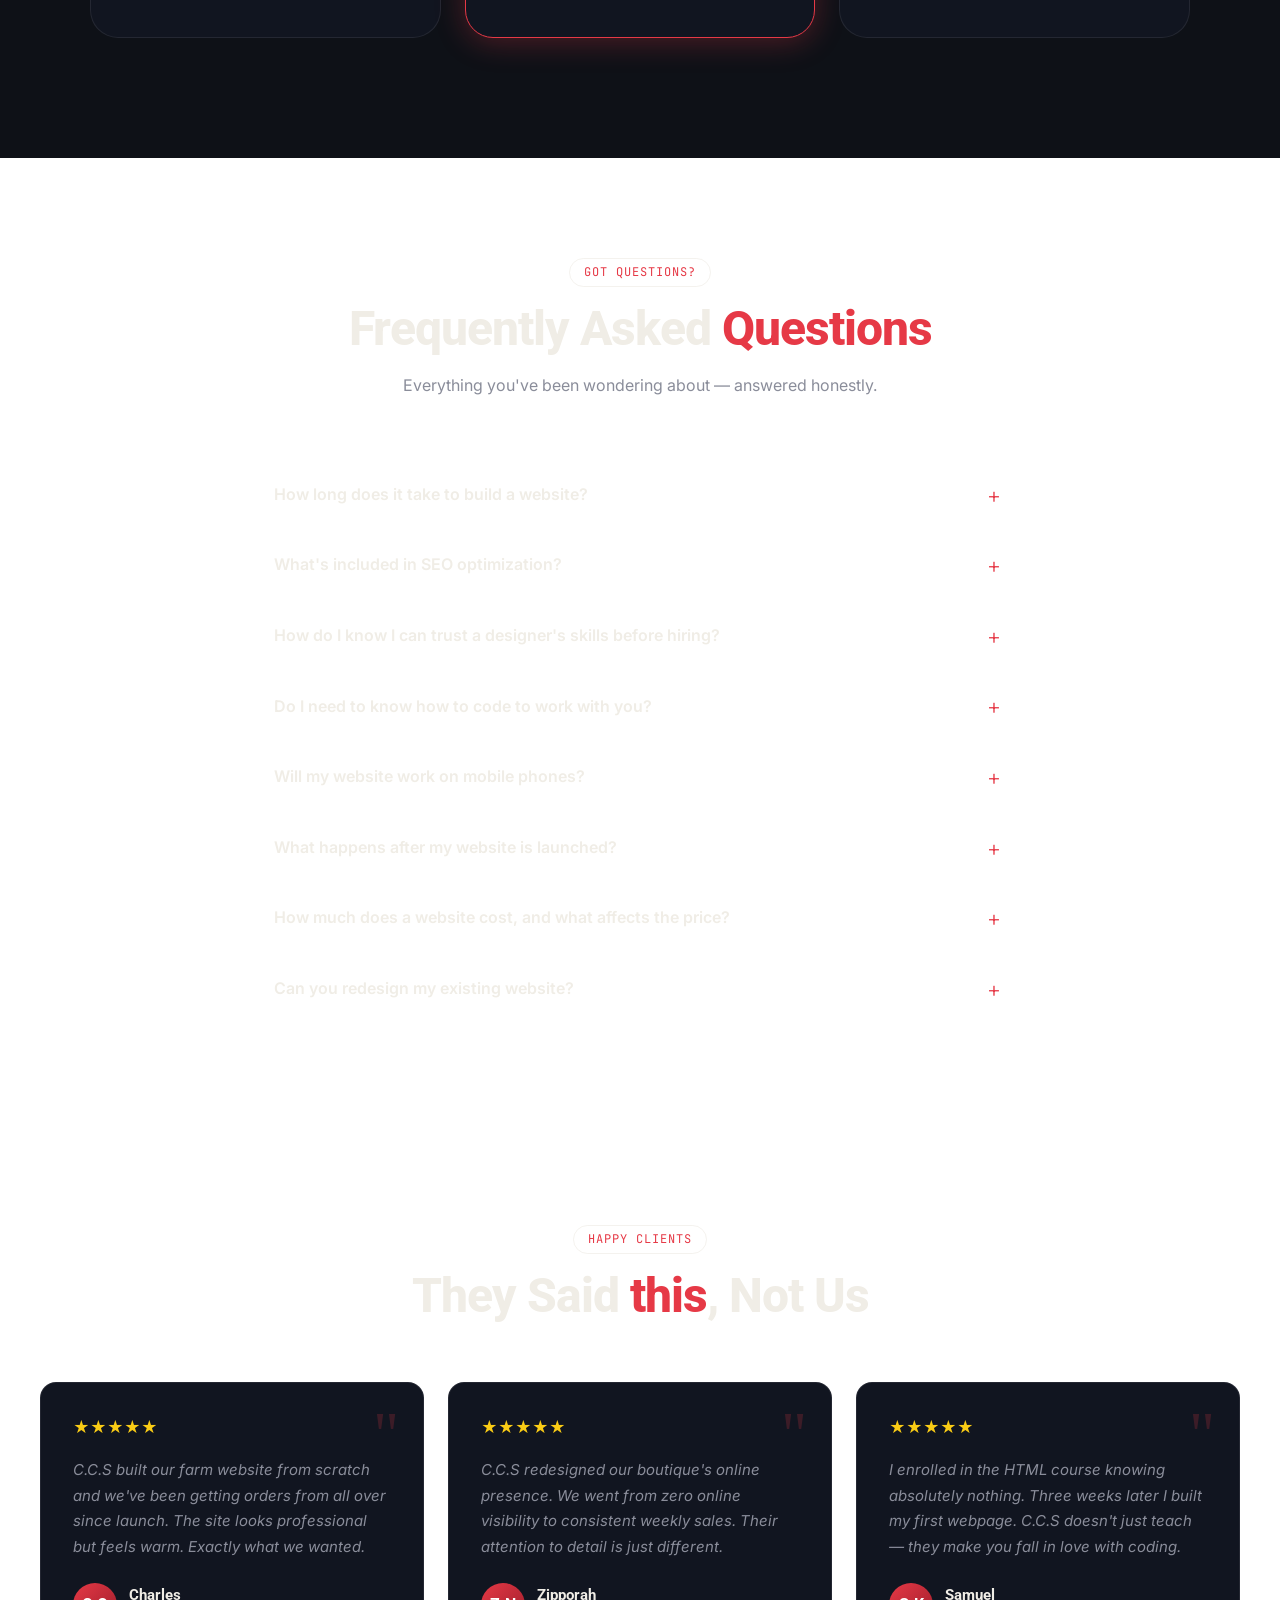
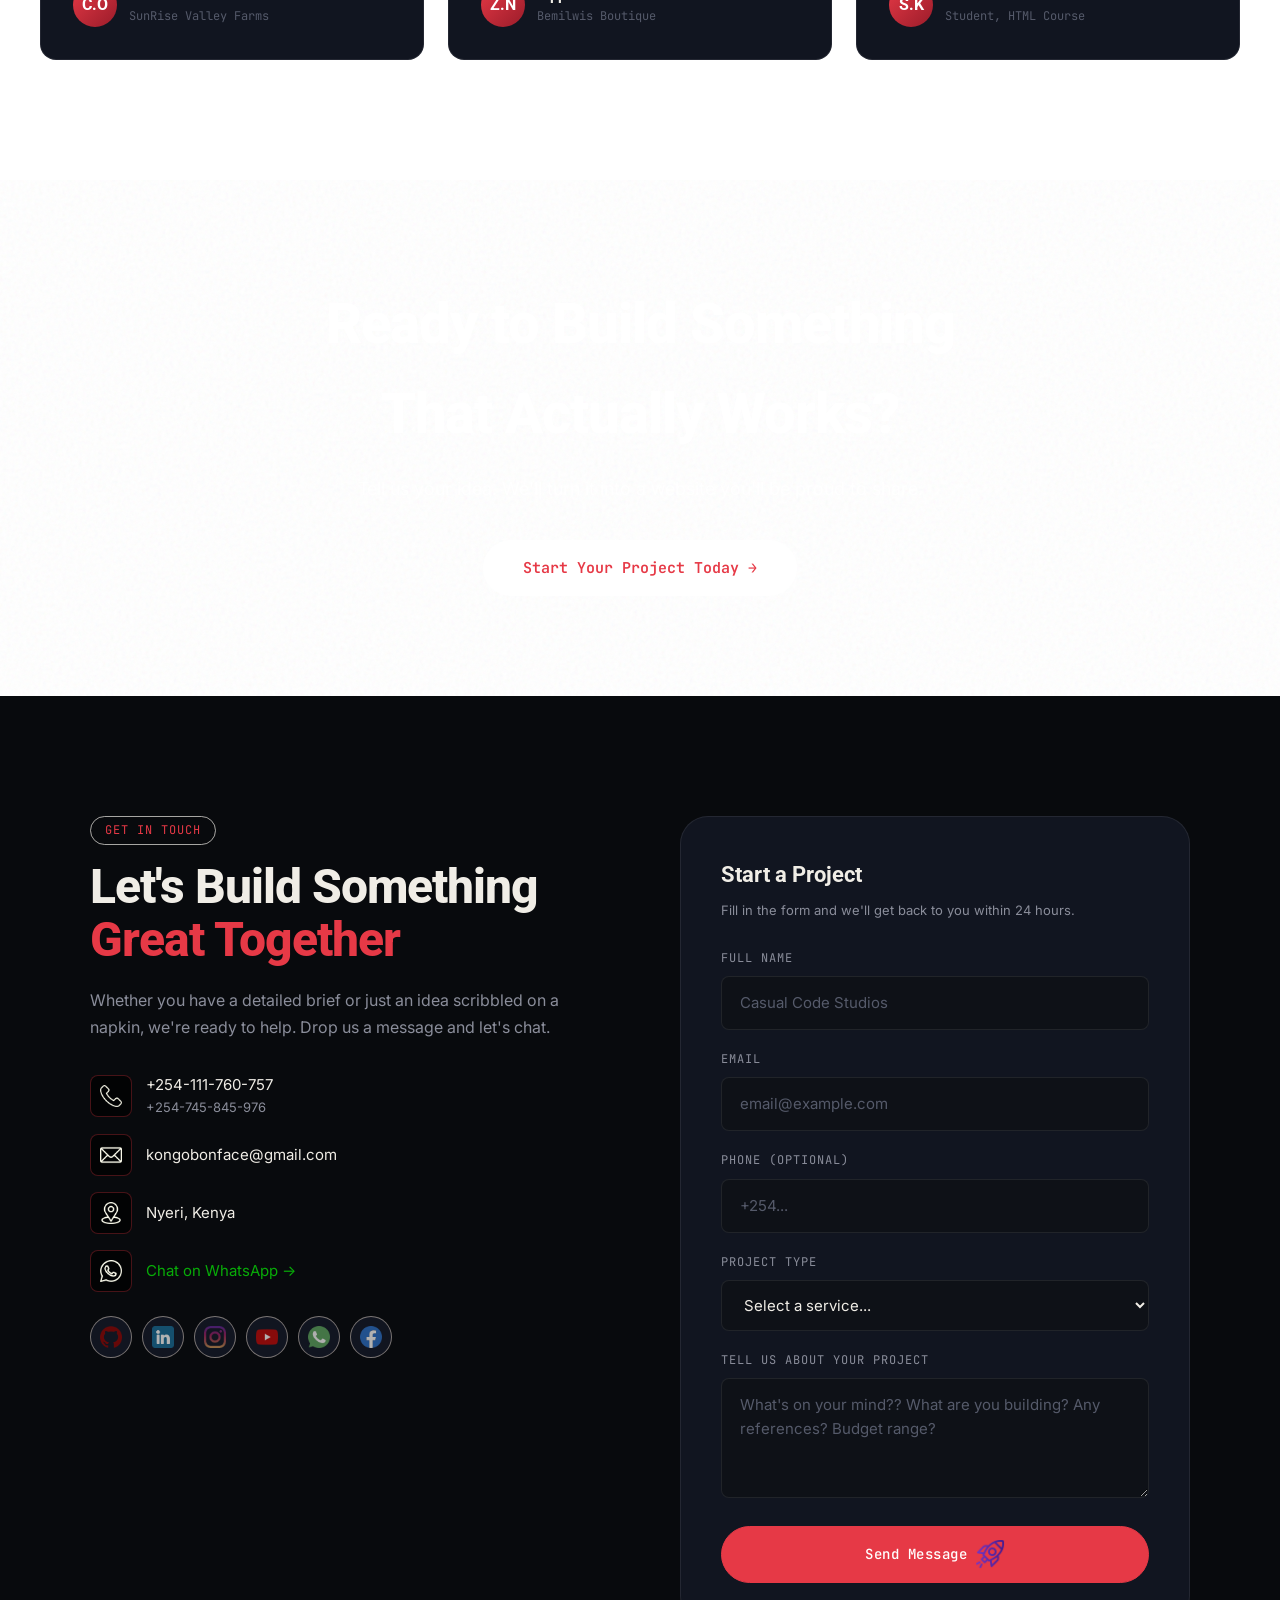
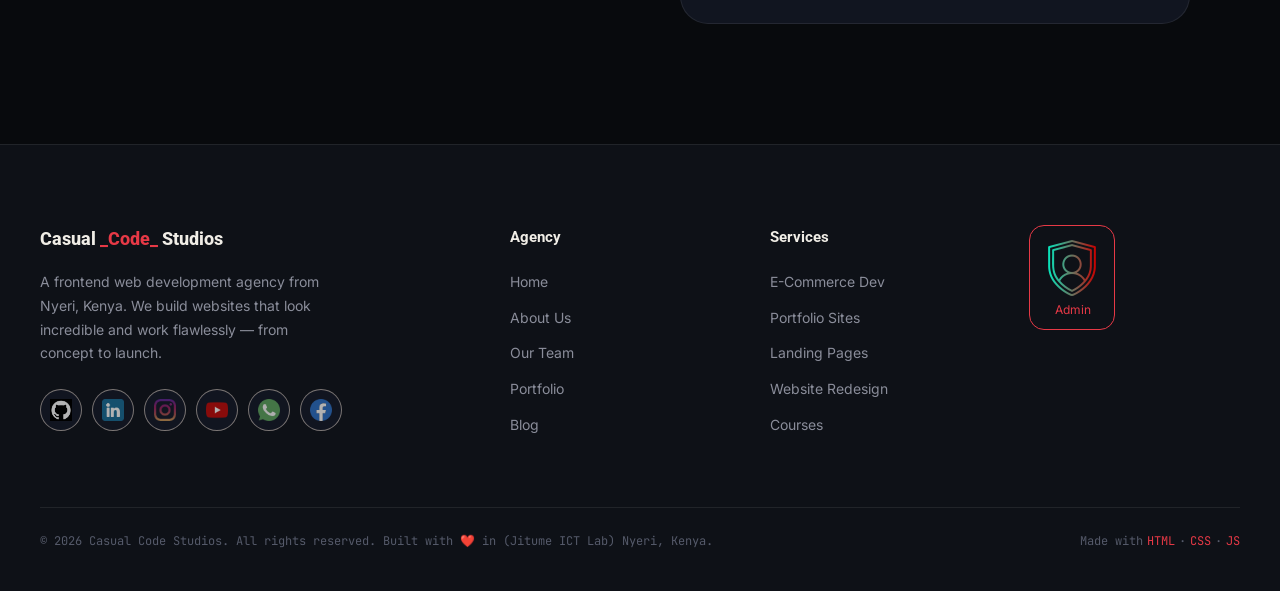
==== commit 650c753c: "sss" ====
--- a/index.html
+++ b/index.html
@@ -256,7 +256,7 @@
         <div class="project-img-wrap">
           <div class="project-img-placeholder"><img src="lamine's.png" alt="Lamine's place template"></div>
           <div class="project-overlay">
-            <a href="https://lamineplace/" target="_blank">View Live →</a>
+            <a href="https://lamineplace.vercel.app/" target="_blank">View Live →</a>
           </div>
         </div>
         <div class="project-body">
@@ -268,7 +268,7 @@
           </div>
           <h3>Lamine's Place - hotel</h3>
           <p>Luxury hotel landing page</p>
-          <a href="https://lamineplace/" target="_blank" class="project-link">Visit site →</a>
+          <a href="https://lamineplace.vercel.app/" target="_blank" class="project-link">Visit site →</a>
         </div>
       </div>
 
@@ -355,7 +355,7 @@
           <a href="https://bemilwis-umber.vercel.app/" target="_blank" class="project-link">Visit site →</a>
         </div>
       </div>
-      
+
       <!-- SHANTEL'S PORTFOLIO -->
       <div class="project-card reveal d5">
         <div class="project-img-wrap">
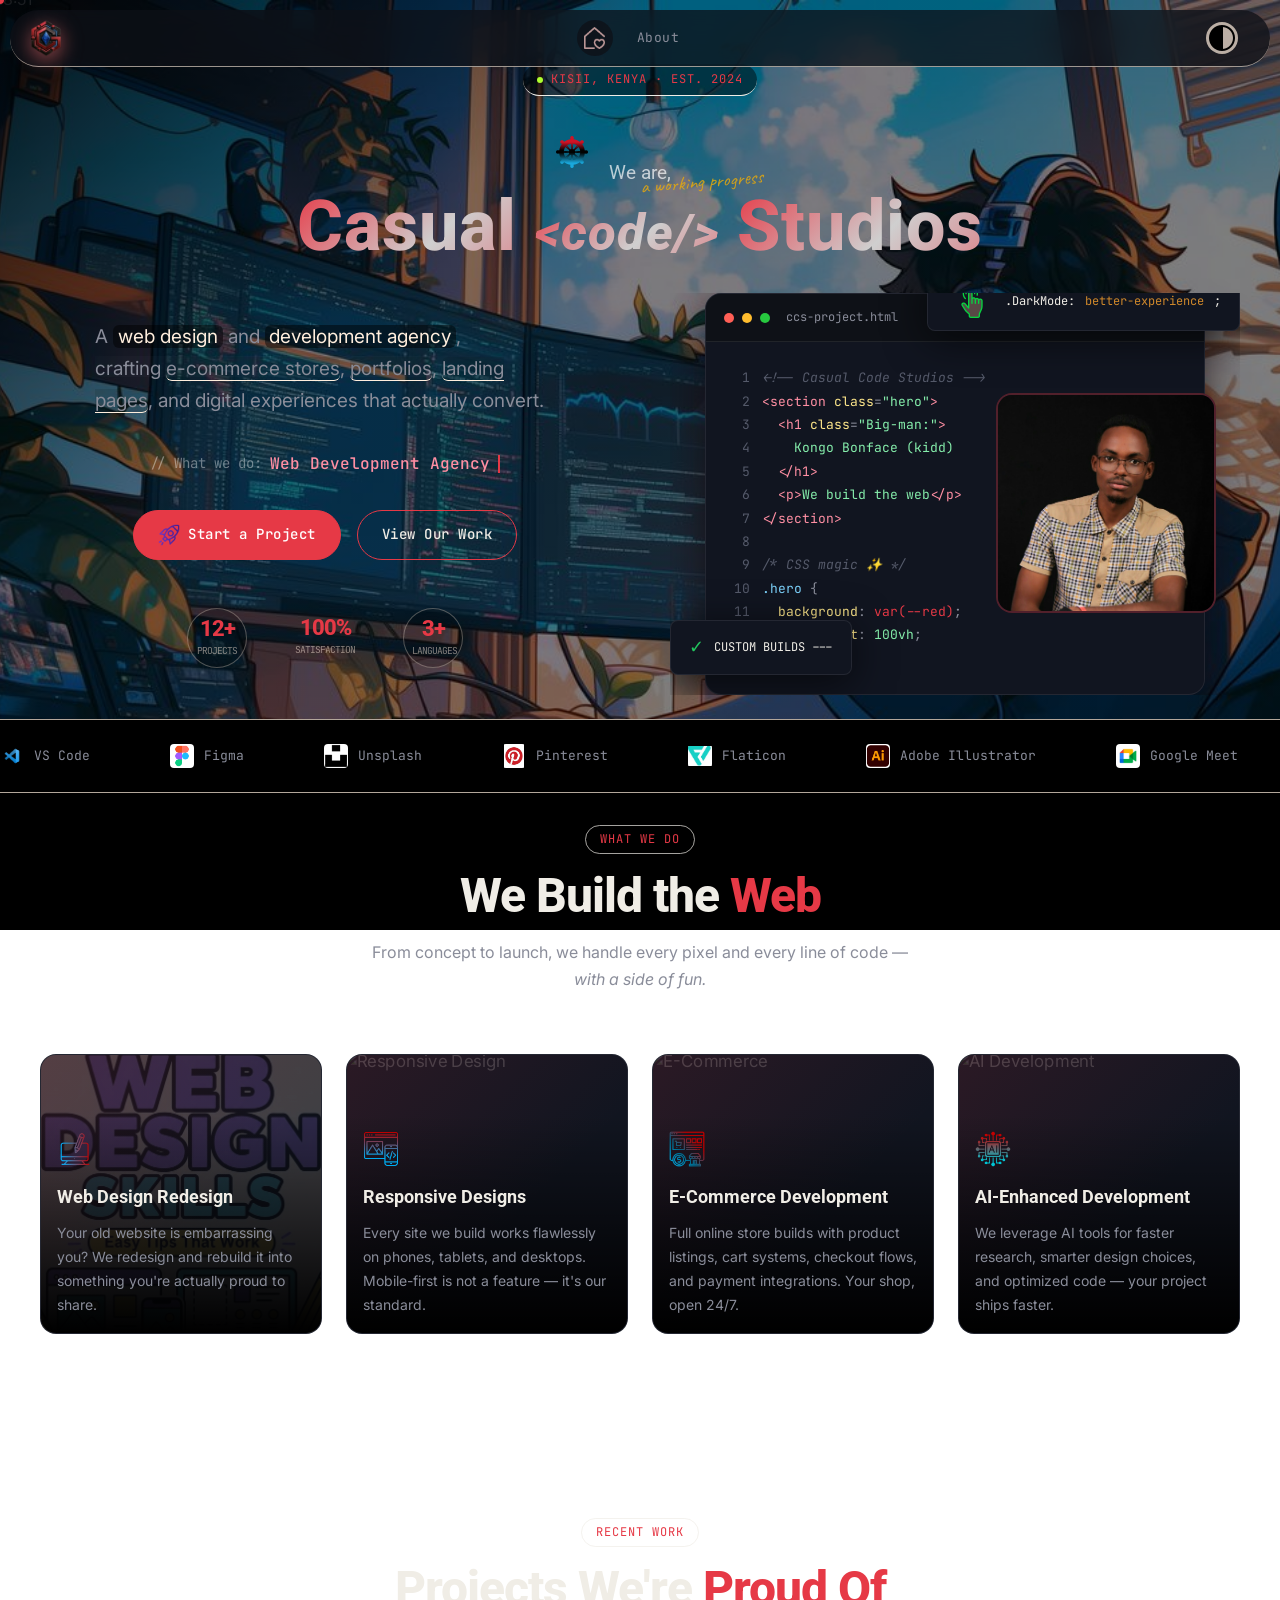
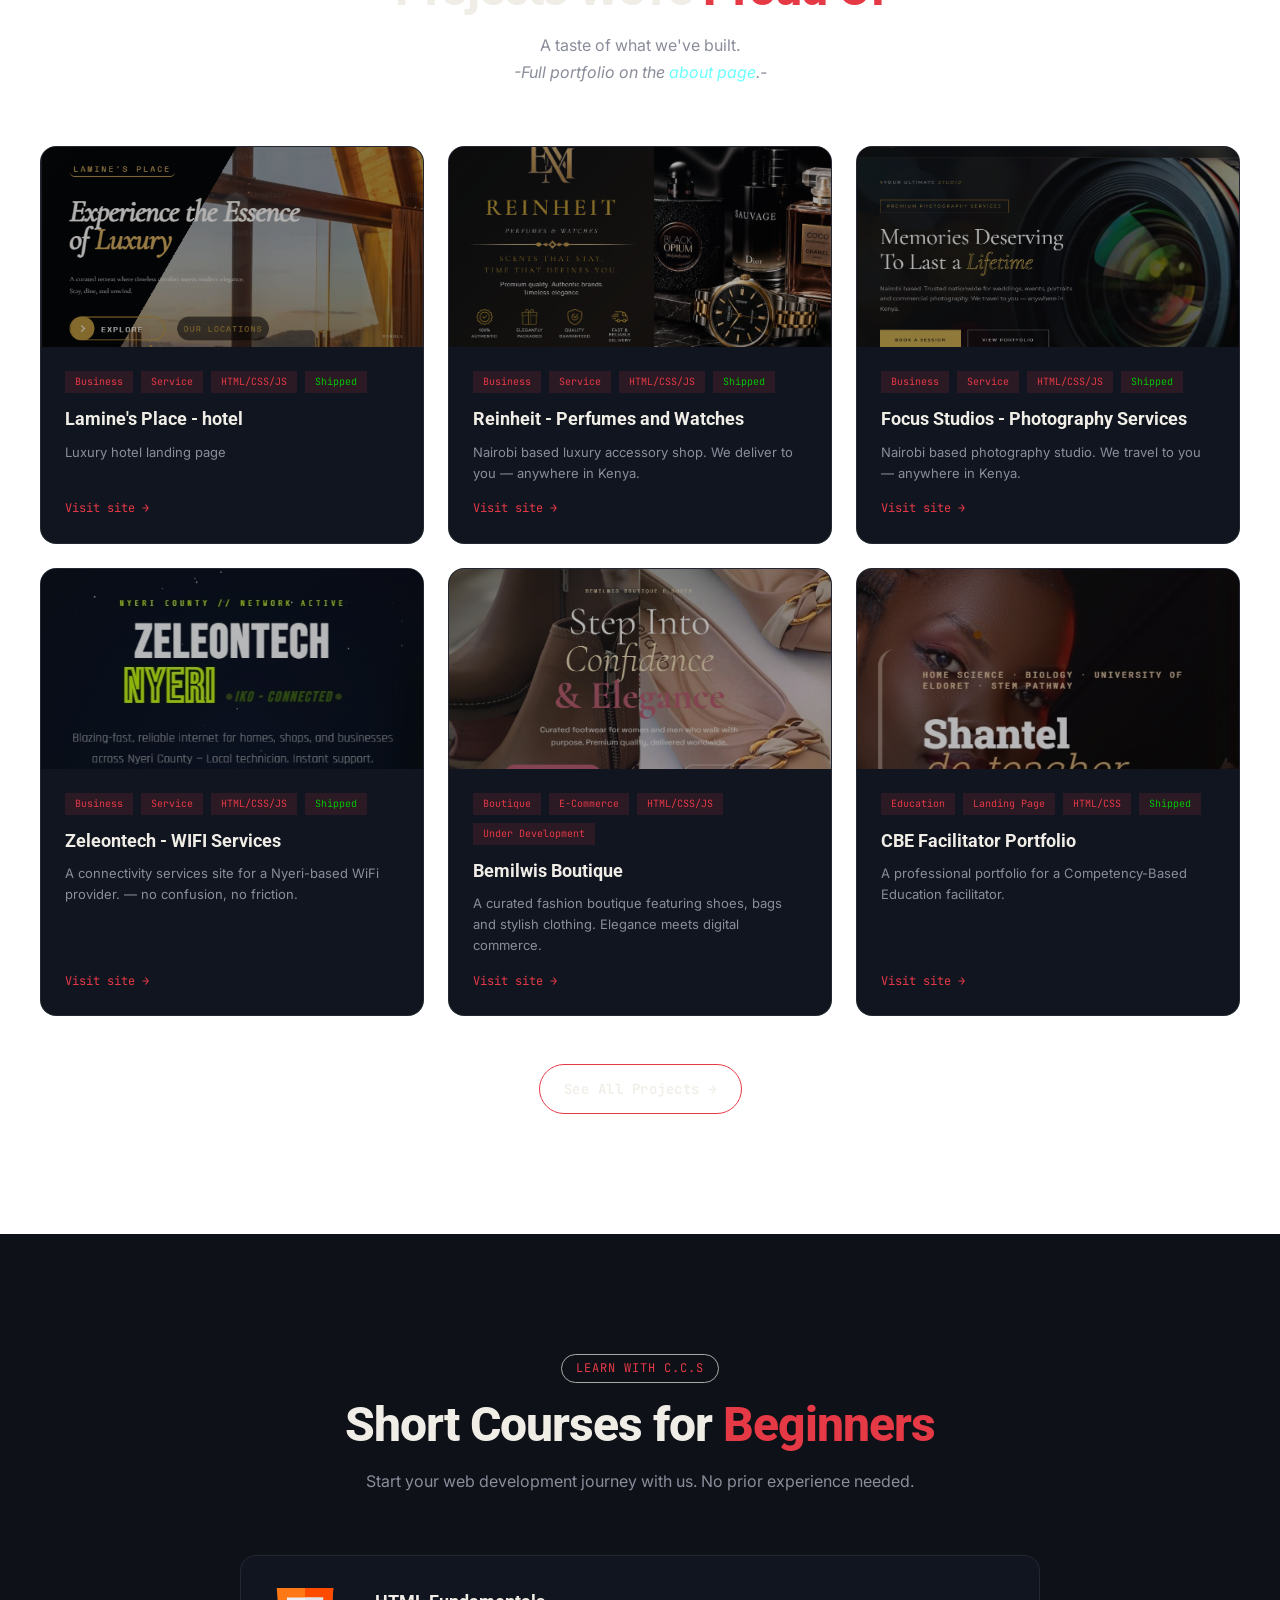
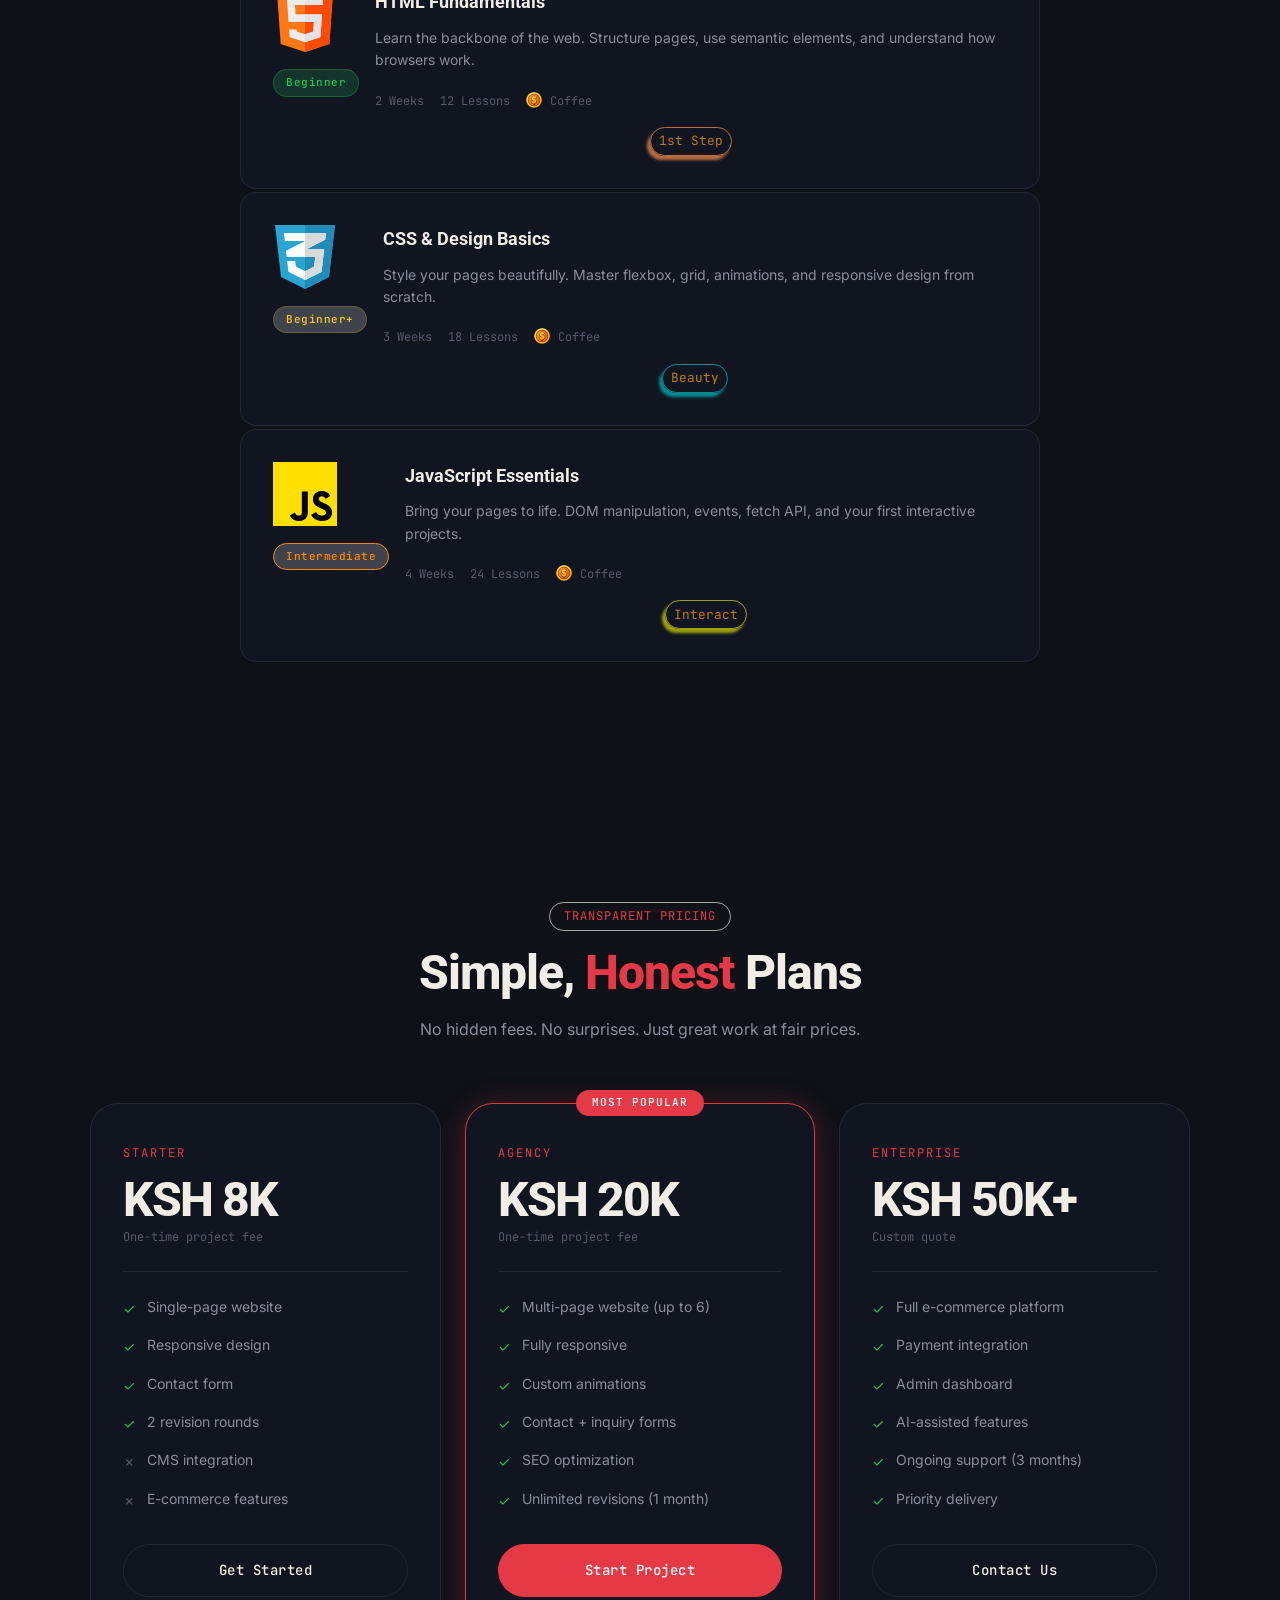
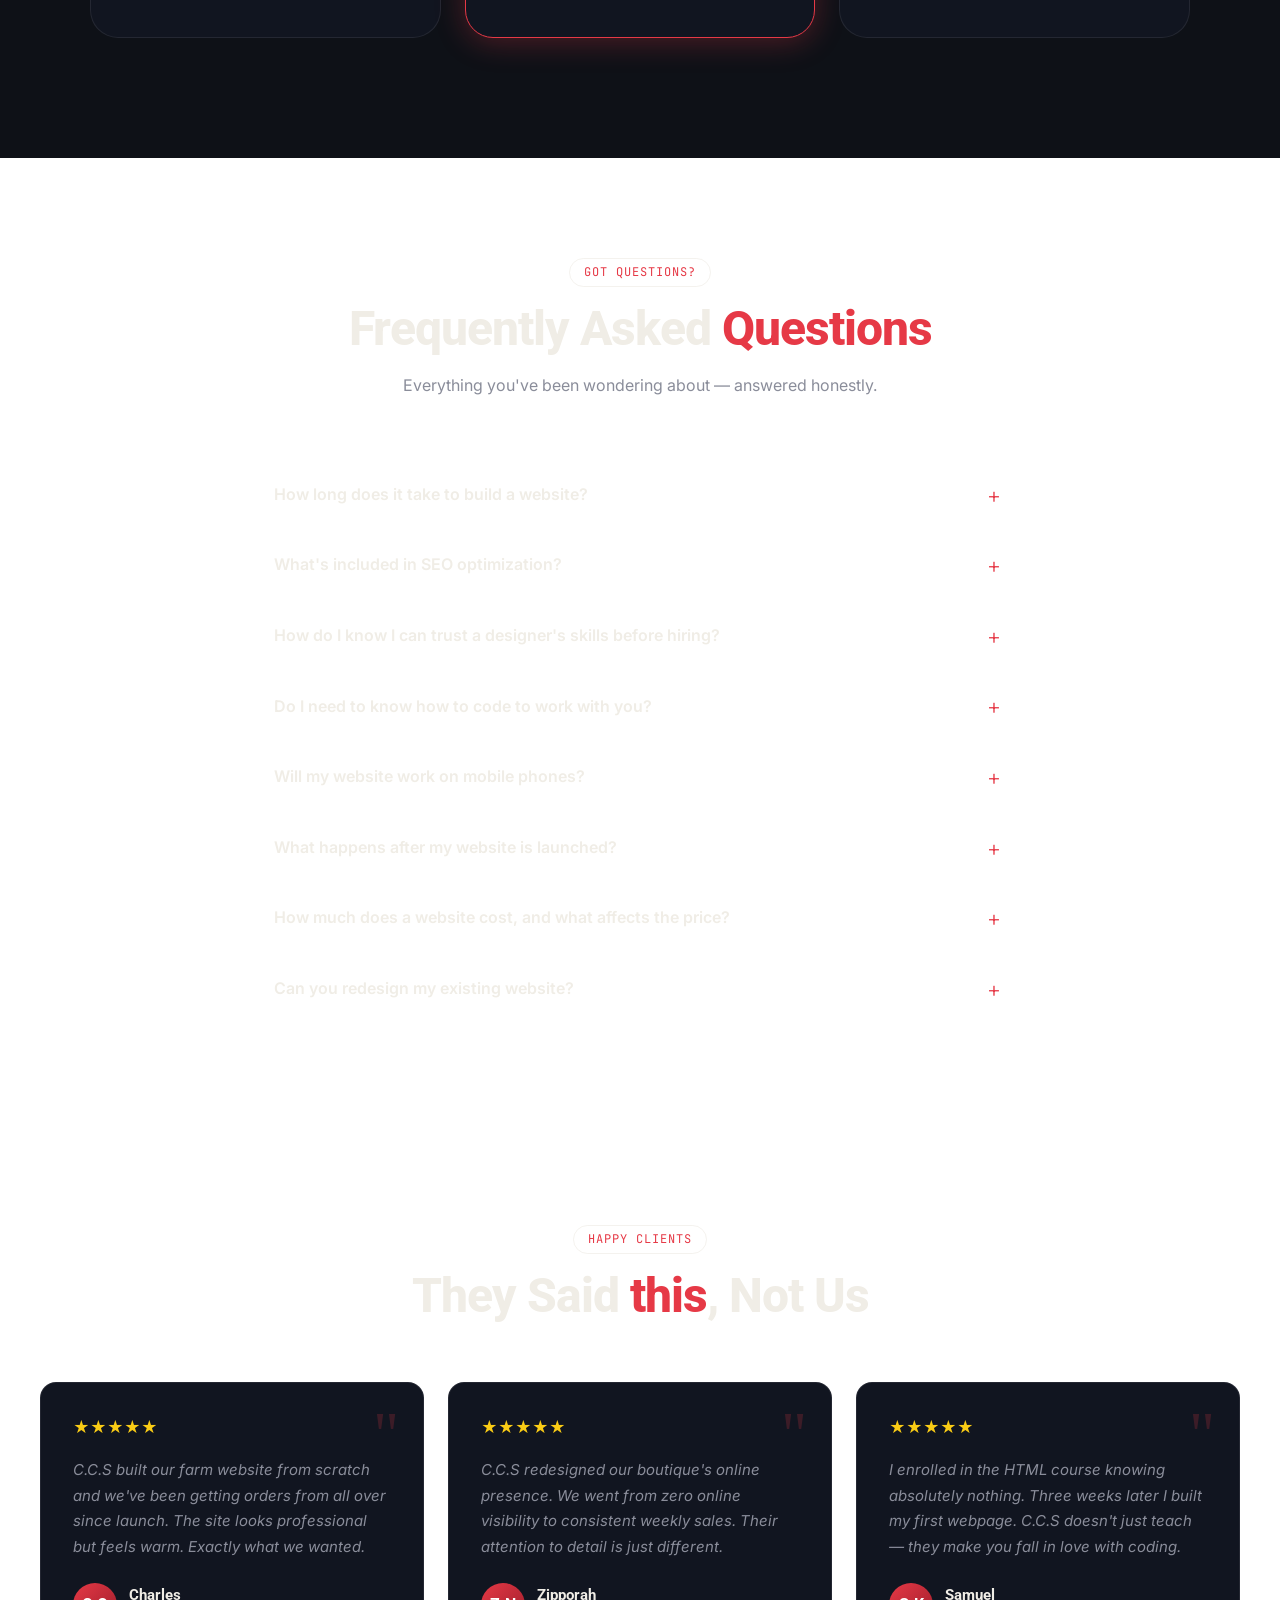
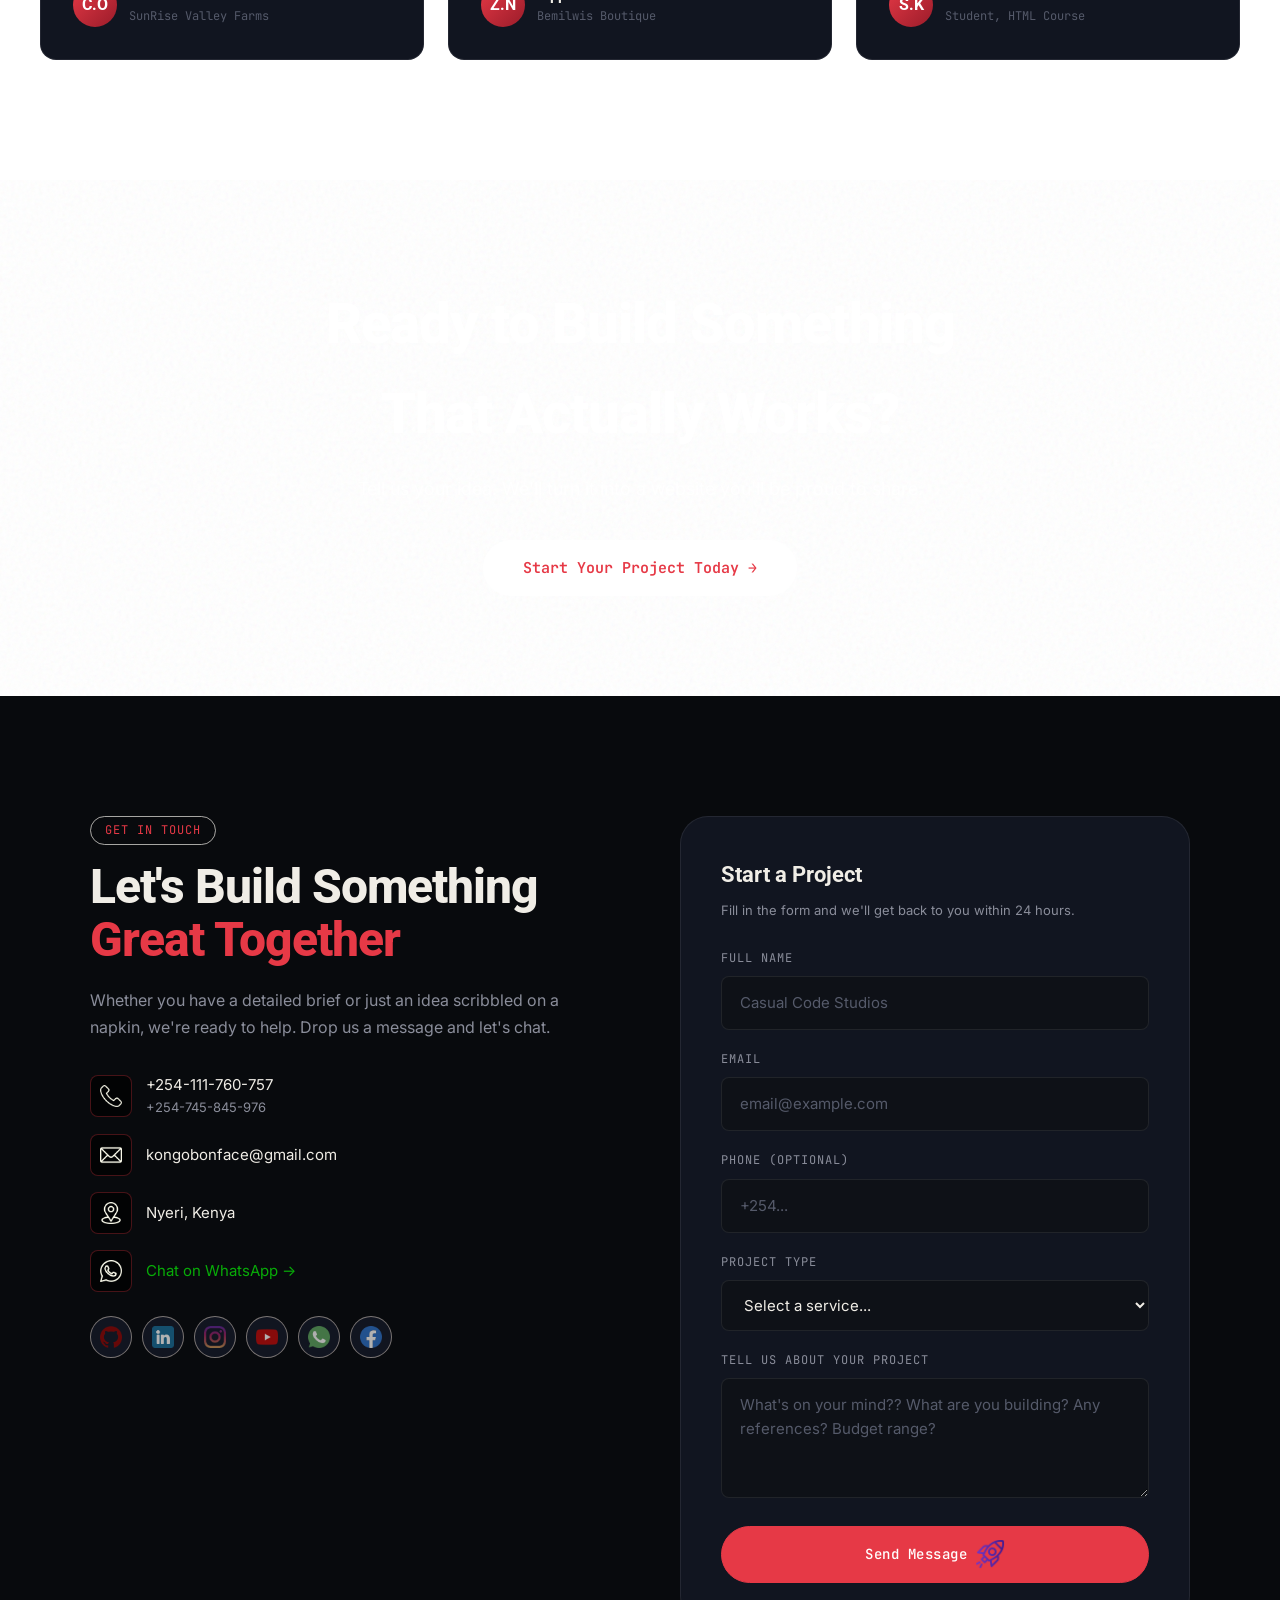
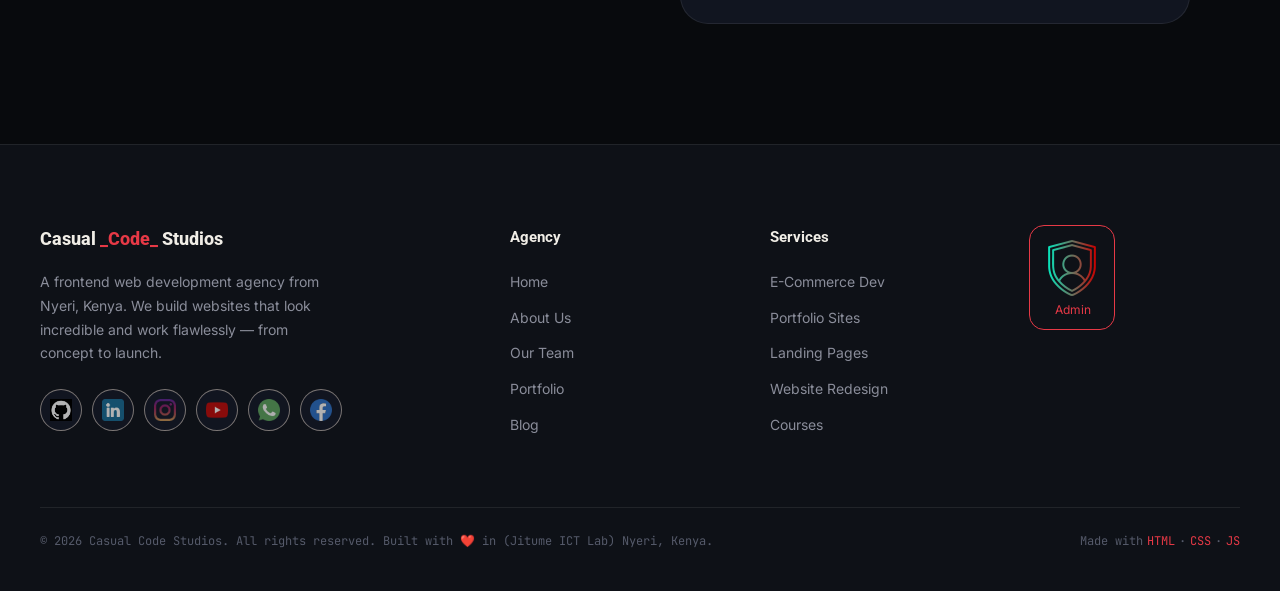
==== commit d7f1ec28: "Search Engine Optimization for the Nyanza region" ====
--- a/index.html
+++ b/index.html
@@ -3,13 +3,59 @@
 <head>
   <meta charset="UTF-8">
   <meta name="viewport" content="width=device-width, initial-scale=1.0">
-  <meta name="description" content="Casual Code Studios — A premier website design and development agency based in Nyeri, Kenya. We design and build e-commerce websites, portfolios, landing pages, and offer short courses in HTML, CSS & JavaScript.">
-  <title>Casual Code Studios — Web design Agency</title>
+  <meta name="description" content="Casual Code Studios is a website design and development agency in Kisii County, Kenya, serving businesses across Nyanza and neighbouring counties with e-commerce, portfolio, and business websites.">
+  <meta name="author" content="Casual Code Studios">
+  <meta name="robots" content="index, follow, max-image-preview:large">
+  <link rel="canonical" href="https://casualcodestudios.vercel.app/">
+  <meta property="og:locale" content="en_KE">
+  <meta property="og:type" content="website">
+  <meta property="og:title" content="Website Design & Development in Kisii County | Casual Code Studios">
+  <meta property="og:description" content="Web design and development for businesses in Kisii, Nyeri, and neighbouring counties. E-commerce, portfolios, landing pages, and digital experiences.">
+  <meta property="og:url" content="https://casualcodestudios.vercel.app/">
+  <meta property="og:site_name" content="Casual Code Studios">
+  <meta property="og:image" content="https://casualcodestudios.vercel.app/hero.jpg">
+  <meta name="twitter:card" content="summary_large_image">
+  <meta name="twitter:title" content="Website Design & Development in Kisii County | Casual Code Studios">
+  <meta name="twitter:description" content="Web design and development for businesses in Kisii, Nyeri, and neighbouring counties.">
+  <meta name="twitter:image" content="https://casualcodestudios.vercel.app/hero.jpg">
+  <title>Website Design & Development in Kisii County | Casual Code Studios</title>
   <link rel="preconnect" href="https://fonts.googleapis.com">
   <link rel="preconnect" href="https://fonts.gstatic.com" crossorigin>
   <link href="https://fonts.googleapis.com/css2?family=Inter:wght@300;400;500;600;700;800;900&family=JetBrains+Mono:ital,wght@0,400;0,500;0,700;1,400&family=Playfair+Display:ital,wght@0,700;0,800;1,700&family=Roboto:ital,wght@0,300;0,400;0,500;0,700;0,900;1,300;1,400;1,700&display=swap" rel="stylesheet">
   <link rel="stylesheet" href="style.css">
   <link rel="icon" type="image/svg+xml" href="favicon.svg">
+  <script type="application/ld+json">
+  {
+    "@context": "https://schema.org",
+    "@type": "ProfessionalService",
+    "@id": "https://casualcodestudios.vercel.app/#business",
+    "name": "Casual Code Studios",
+    "url": "https://casualcodestudios.vercel.app/",
+    "logo": "https://casualcodestudios.vercel.app/official-logo.png",
+    "image": "https://casualcodestudios.vercel.app/hero.jpg",
+    "description": "Website design and development agency serving Kisii County, Nyeri, and neighbouring counties in Kenya.",
+    "telephone": "+254111760757",
+    "email": "kongobonface@gmail.com",
+    "address": {
+      "@type": "PostalAddress",
+      "addressLocality": "Kisii",
+      "addressRegion": "Kisii County",
+      "addressCountry": "KE"
+    },
+    "areaServed": [
+      { "@type": "AdministrativeArea", "name": "Kisii County" },
+      { "@type": "AdministrativeArea", "name": "Nyeri County" },
+      { "@type": "AdministrativeArea", "name": "Nairobi County" },
+      { "@type": "AdministrativeArea", "name": "Kisumu County" },
+      { "@type": "AdministrativeArea", "name": "Homa Bay County" },
+      { "@type": "AdministrativeArea", "name": "Migori County" },
+      { "@type": "AdministrativeArea", "name": "Bomet County" },
+      { "@type": "AdministrativeArea", "name": "Narok County" }
+    ],
+    "priceRange": "KSH 8,000+",
+    "sameAs": ["https://github.com/CasualCodeStudios"]
+  }
+  </script>
 </head>
 <body>
   <!-- Custom Cursor -->
@@ -56,7 +102,7 @@
   <!-- ===== HERO ===== -->
   <section class="hero">
     <div class="hero-content-1">
-              <div class="hero-eyebrow">Nyeri, Kenya · Est. 2024</div>
+              <div class="hero-eyebrow">Kisii, Kenya · Est. 2024</div>
         <h1 class="hero-h1">
           <span class="hero-we-are">We are,
             <img src="wheel.png" alt="wheel" class="steer-wheel">
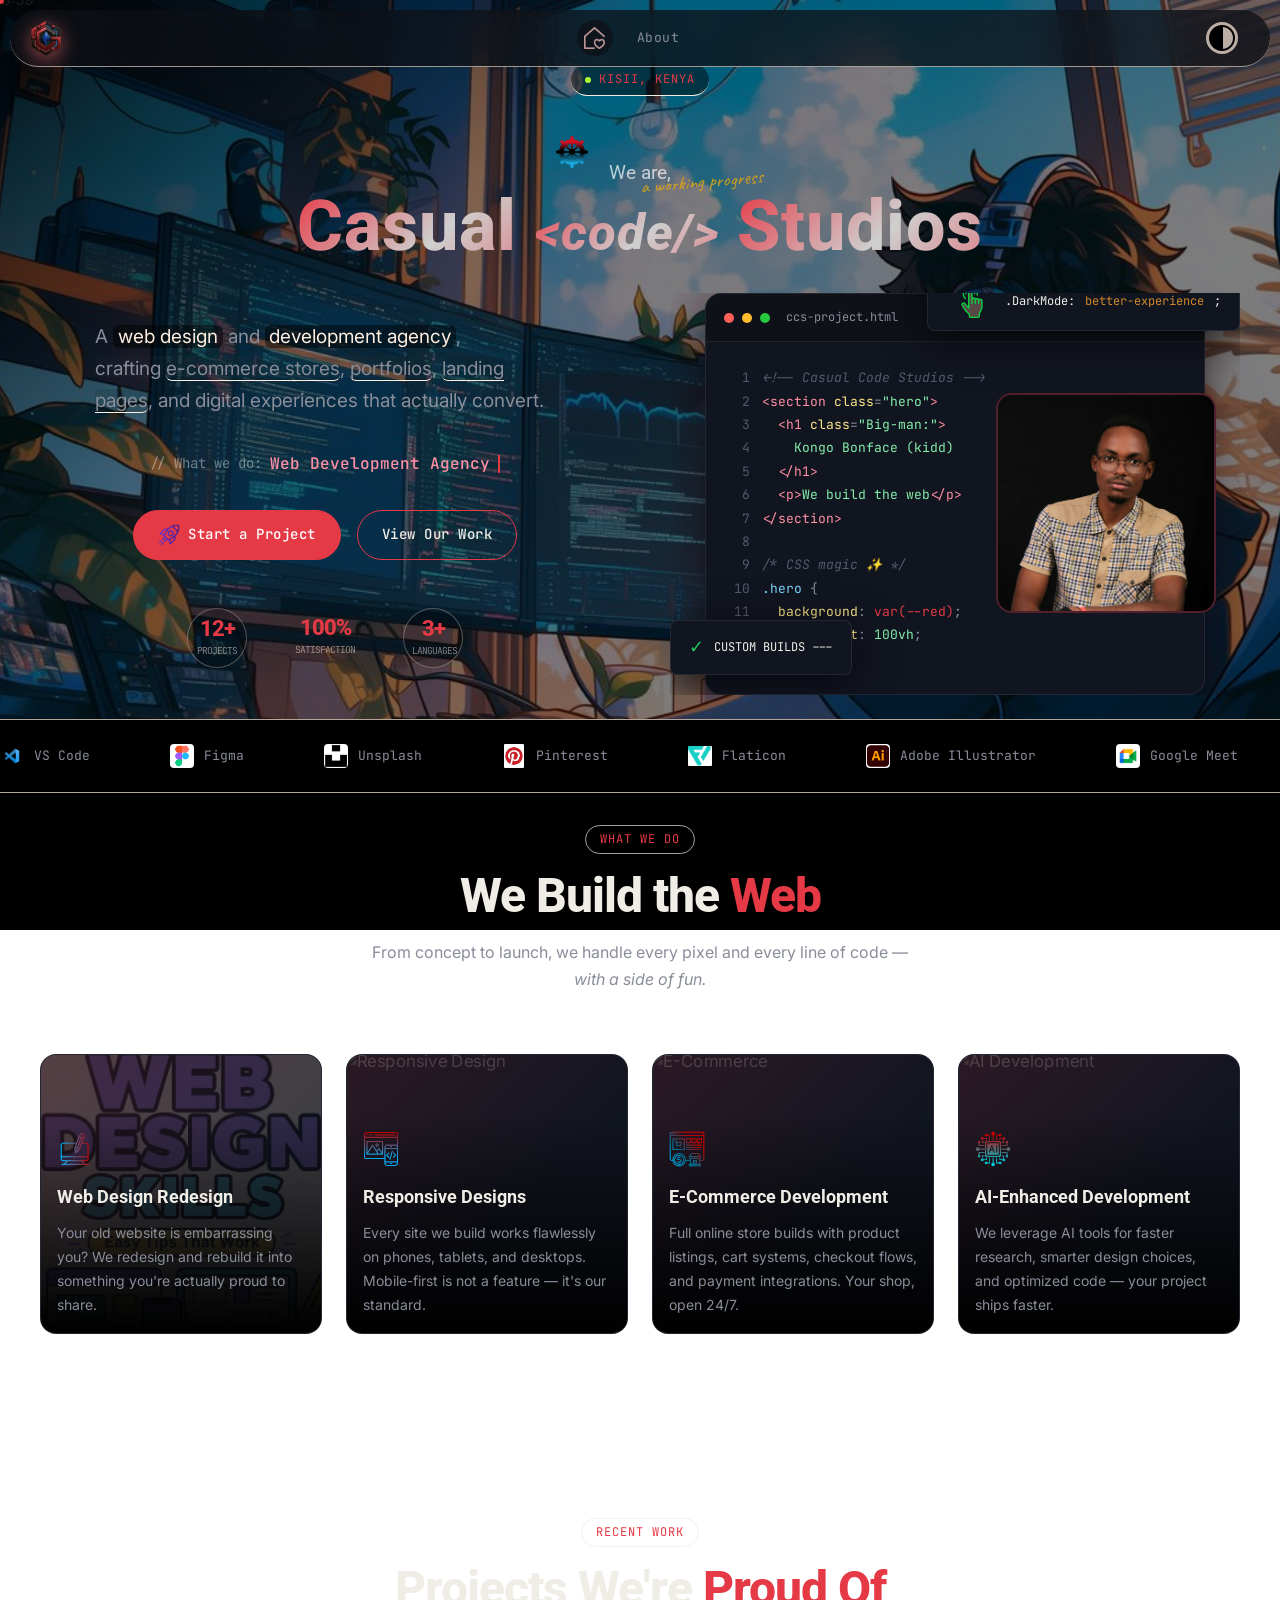
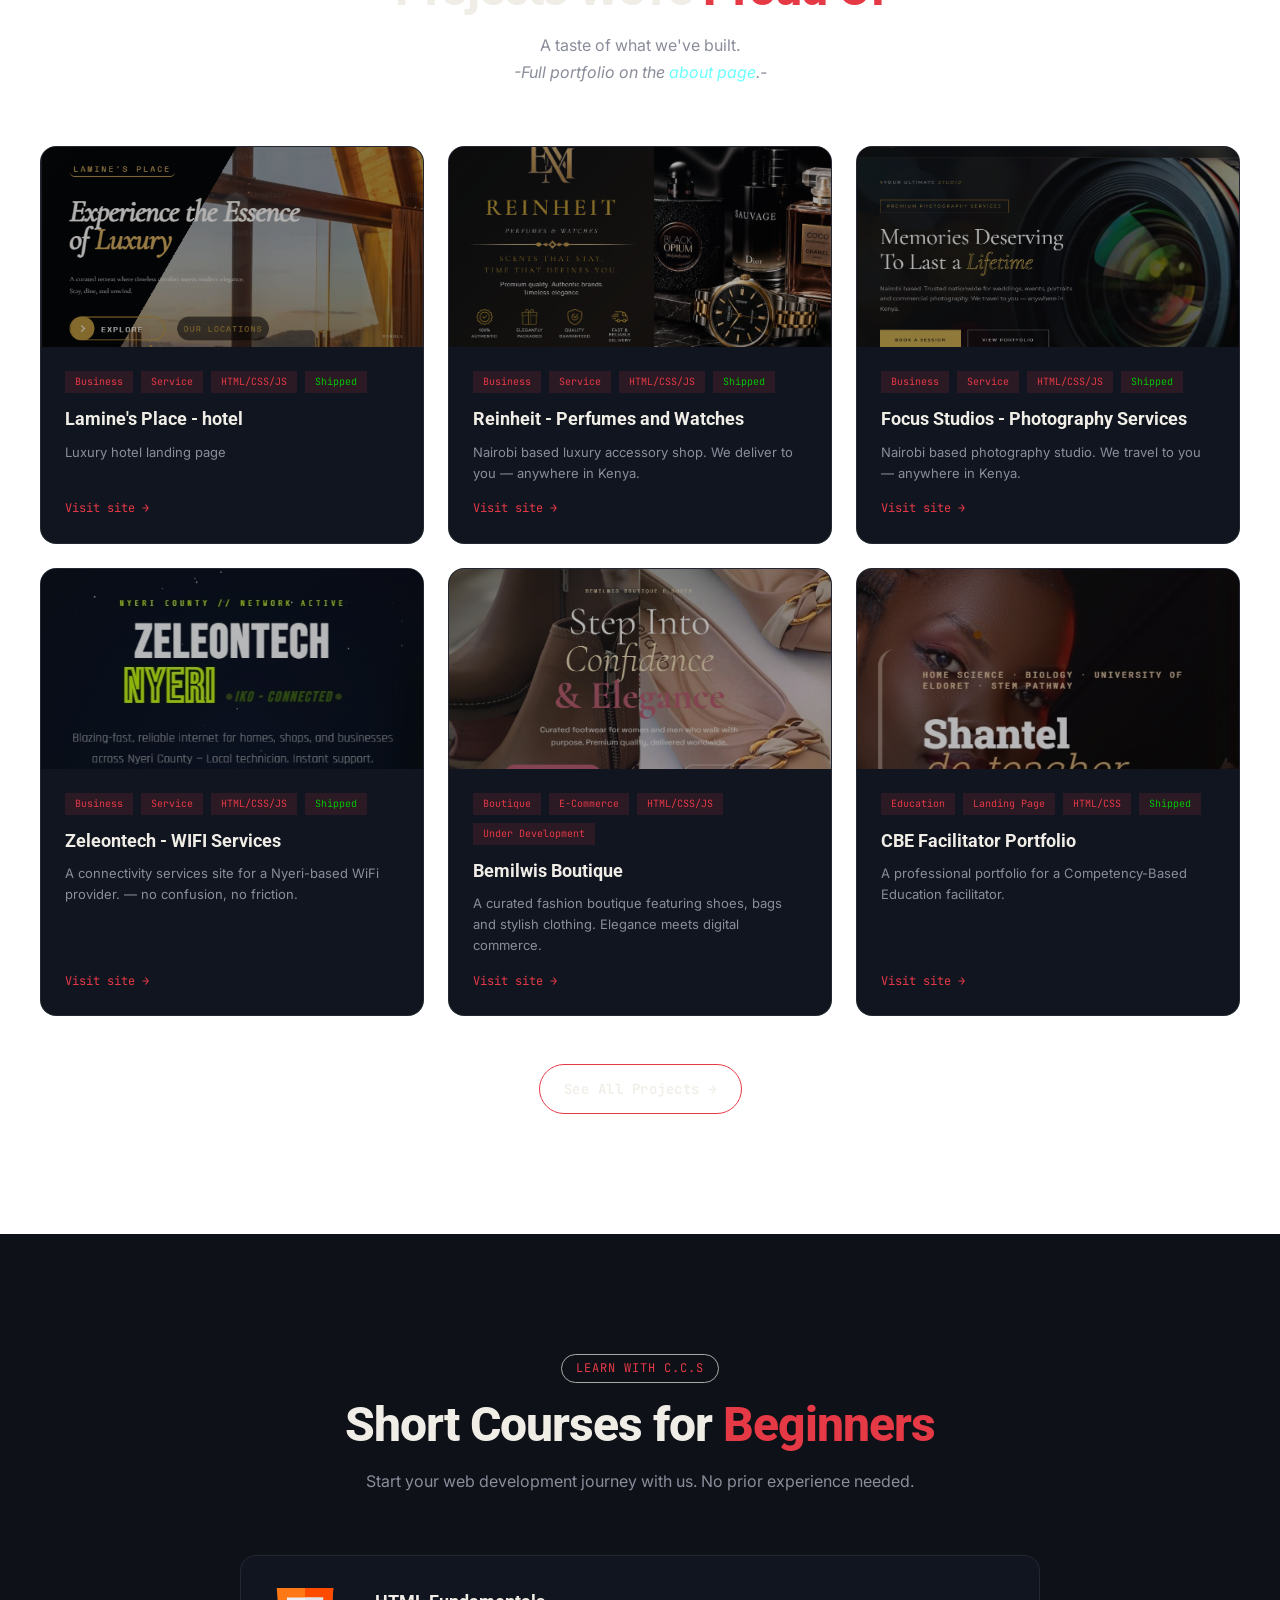
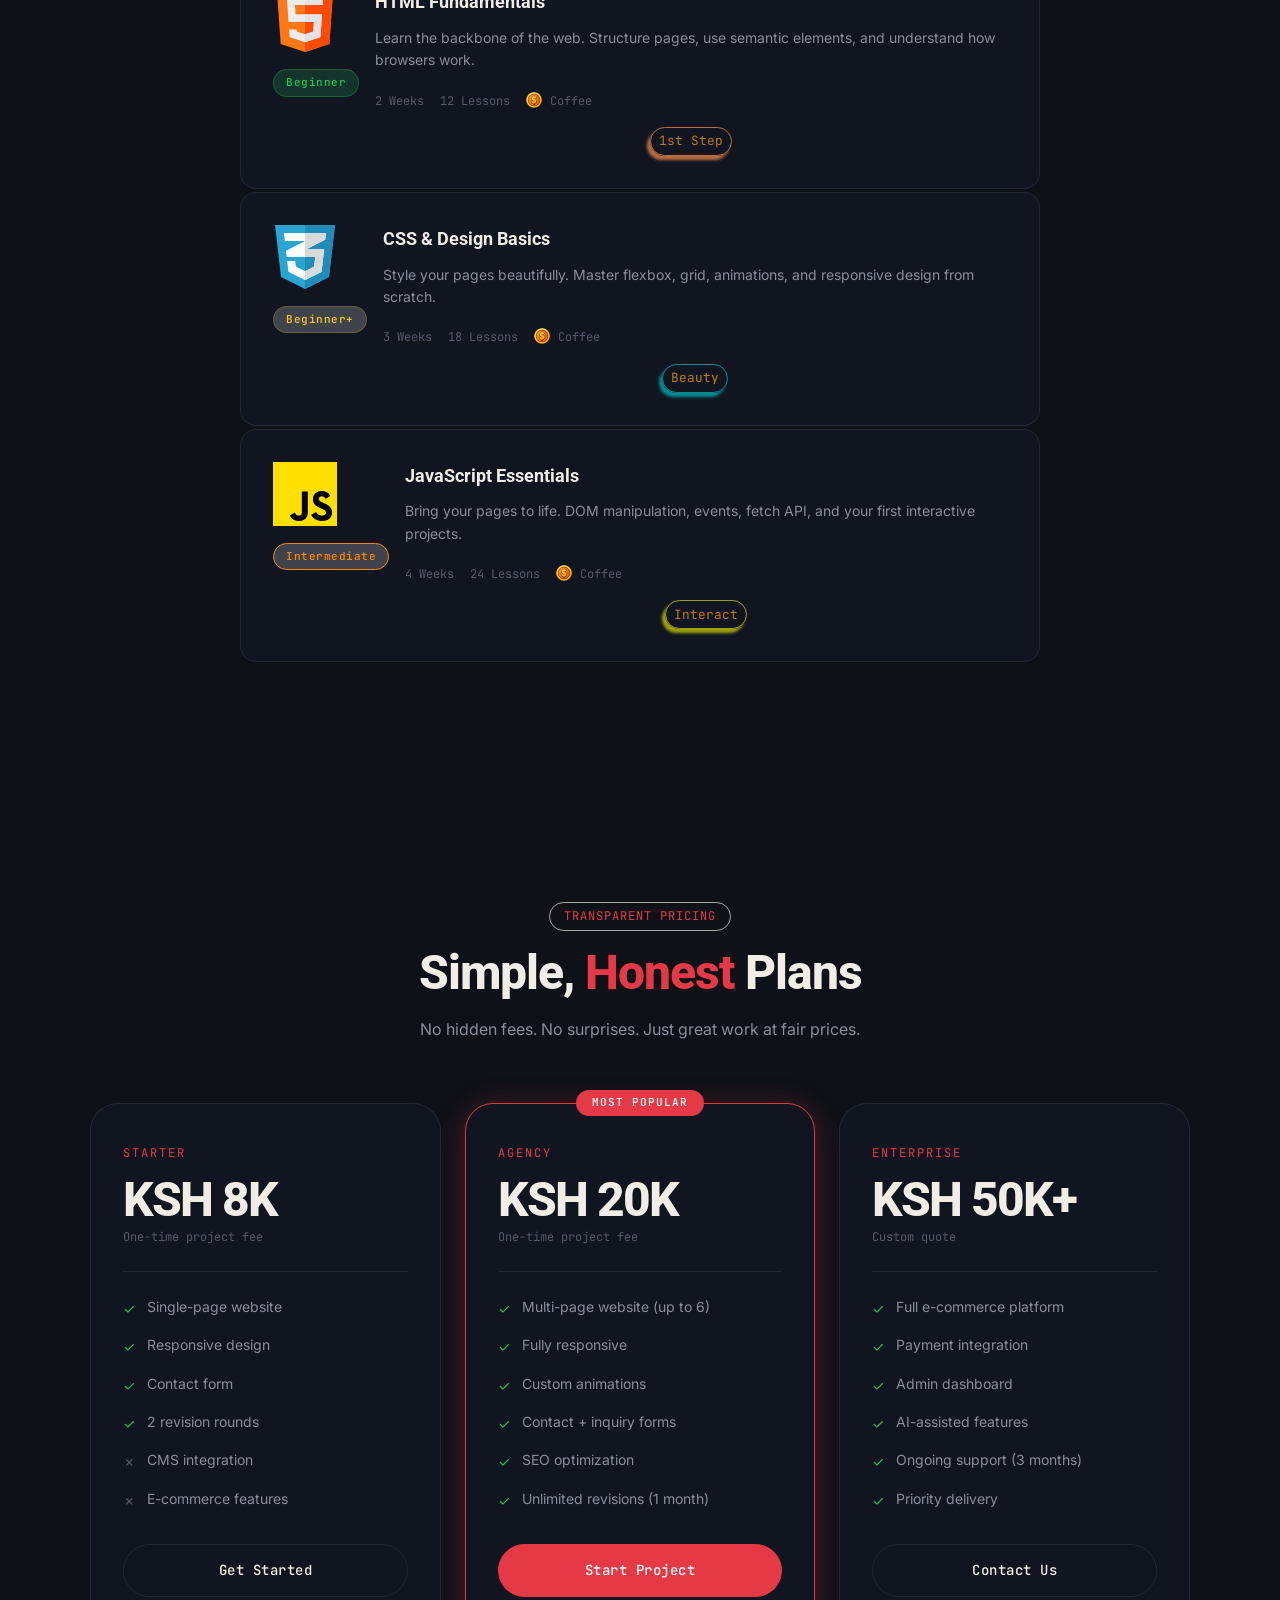
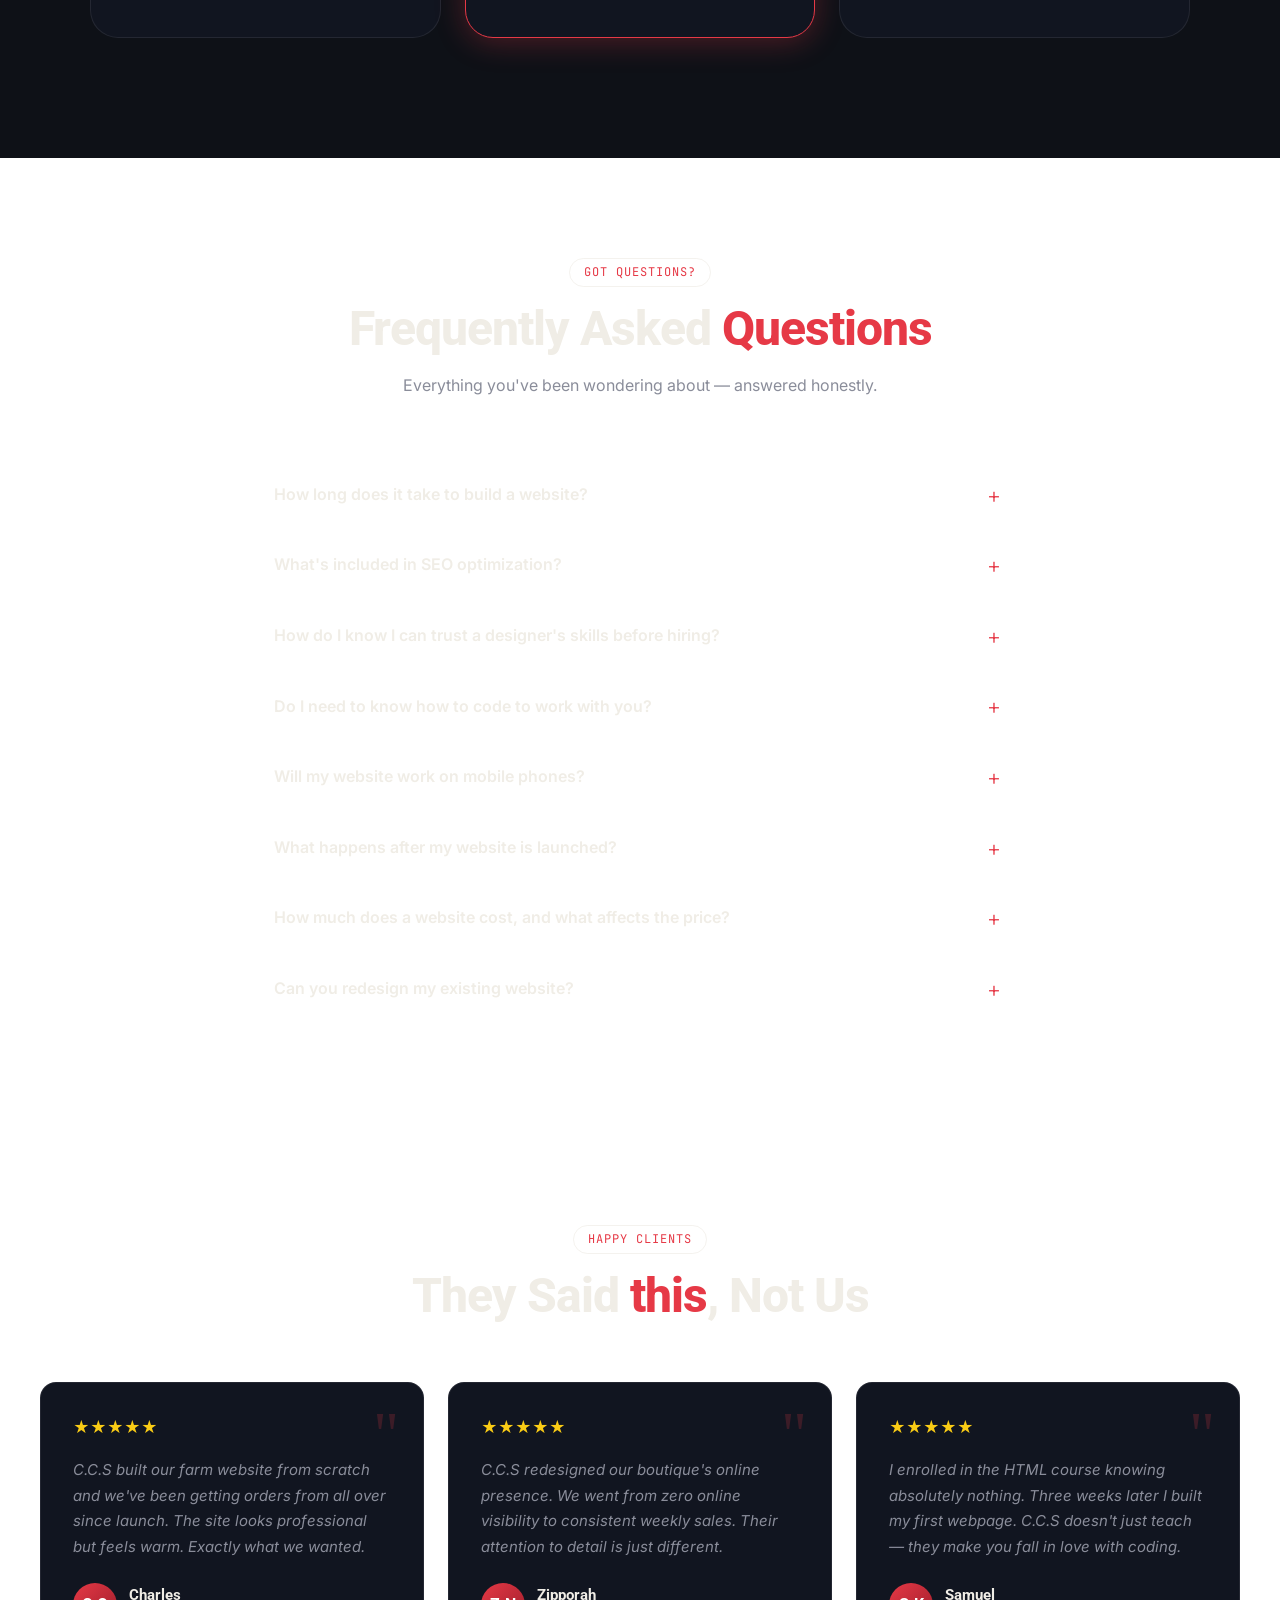
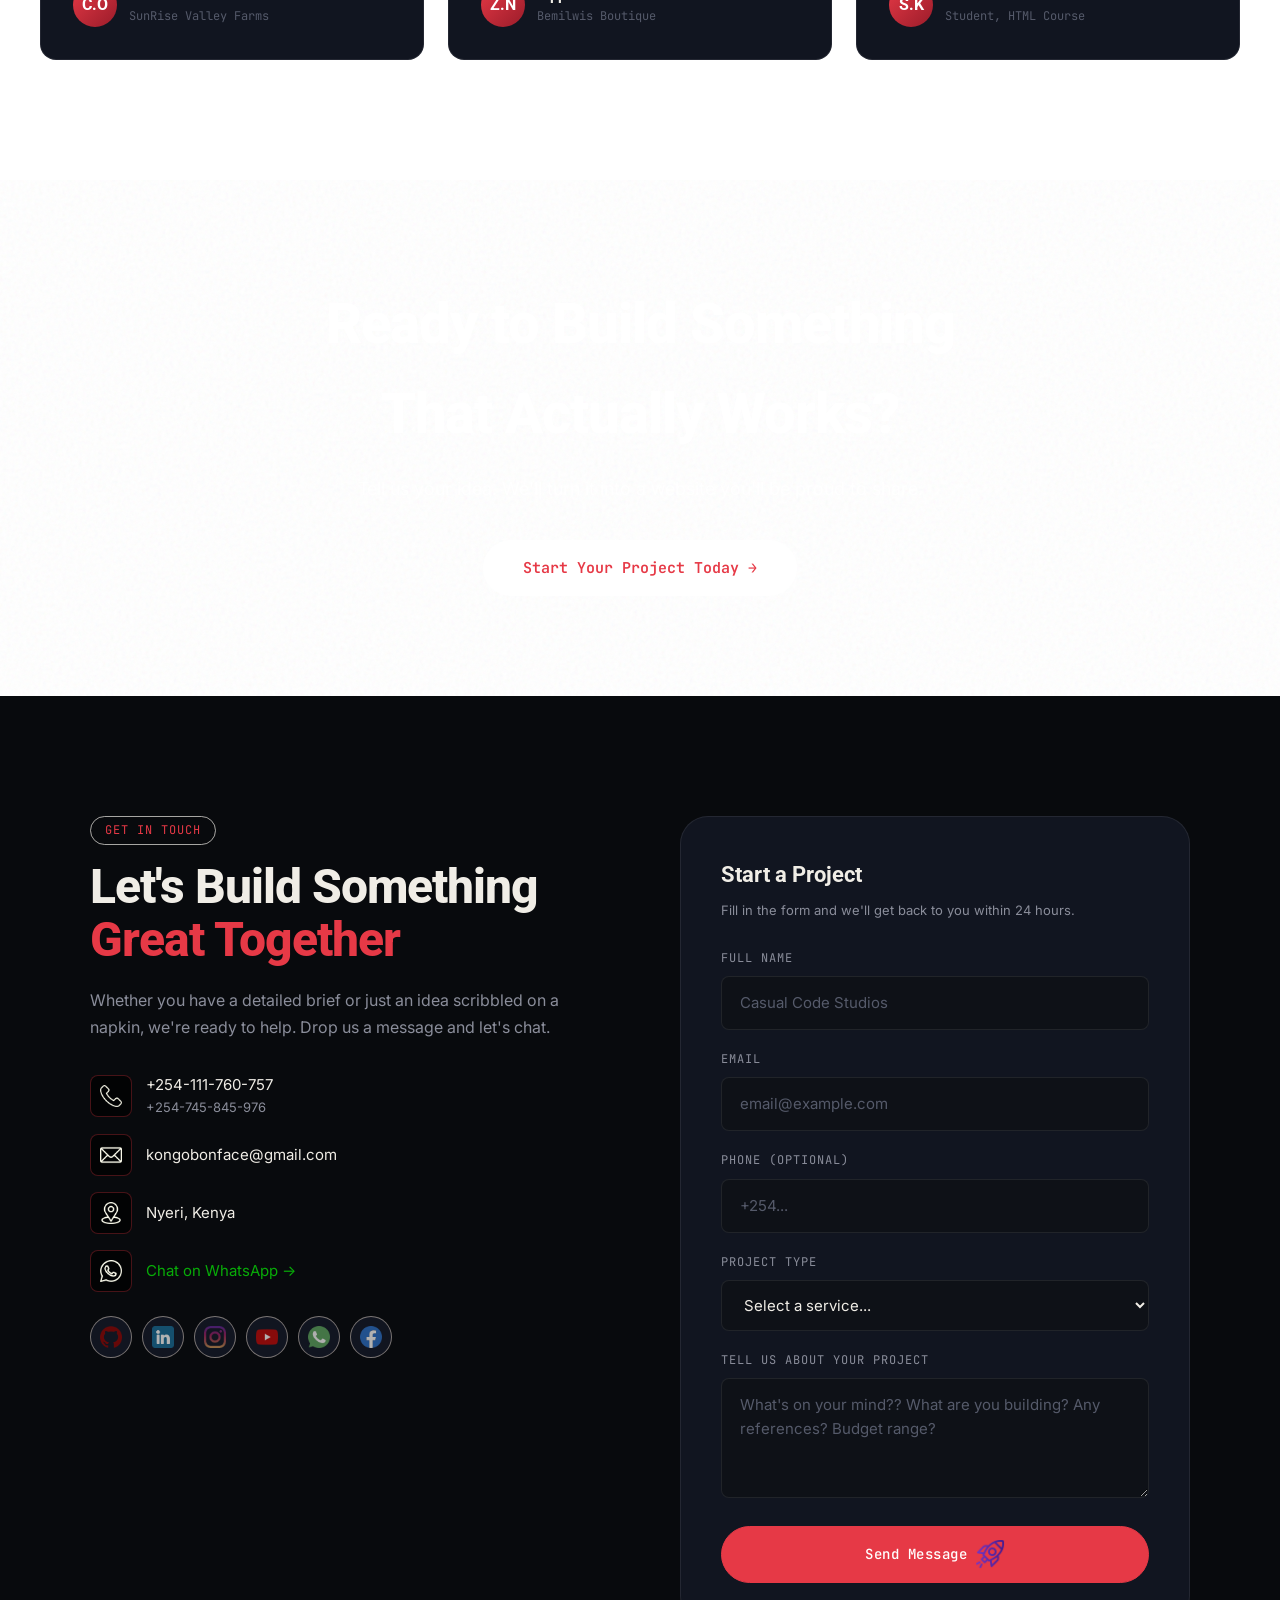
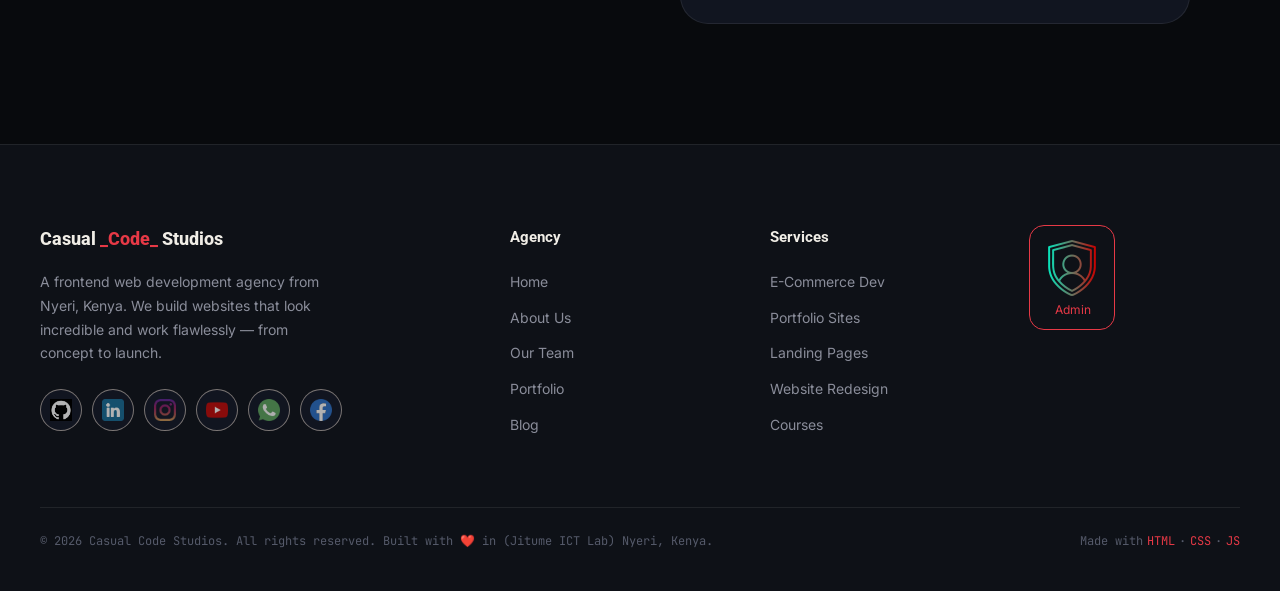
==== commit 7e60a2ac: "mm" ====
--- a/index.html
+++ b/index.html
@@ -102,7 +102,7 @@
   <!-- ===== HERO ===== -->
   <section class="hero">
     <div class="hero-content-1">
-              <div class="hero-eyebrow">Kisii, Kenya · Est. 2024</div>
+              <div class="hero-eyebrow">Kisii, Kenya</div>
         <h1 class="hero-h1">
           <span class="hero-we-are">We are,
             <img src="wheel.png" alt="wheel" class="steer-wheel">
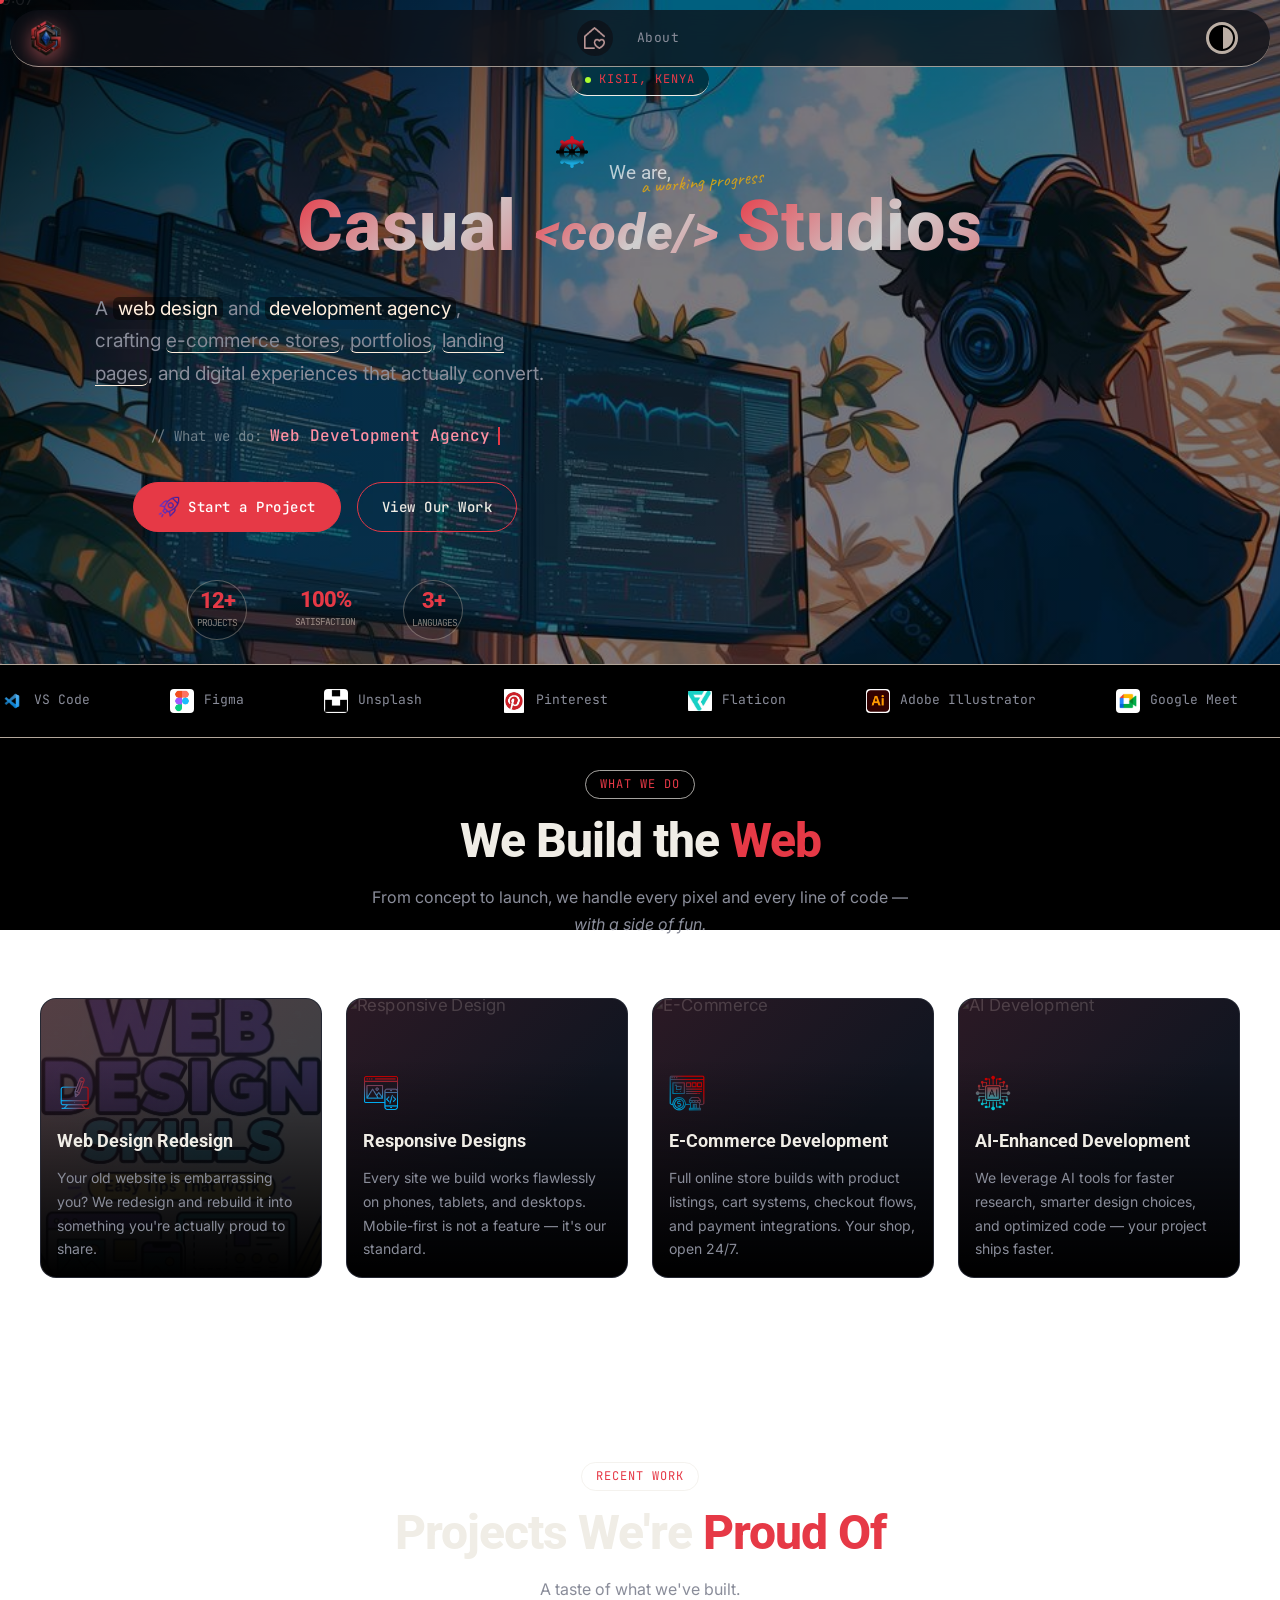
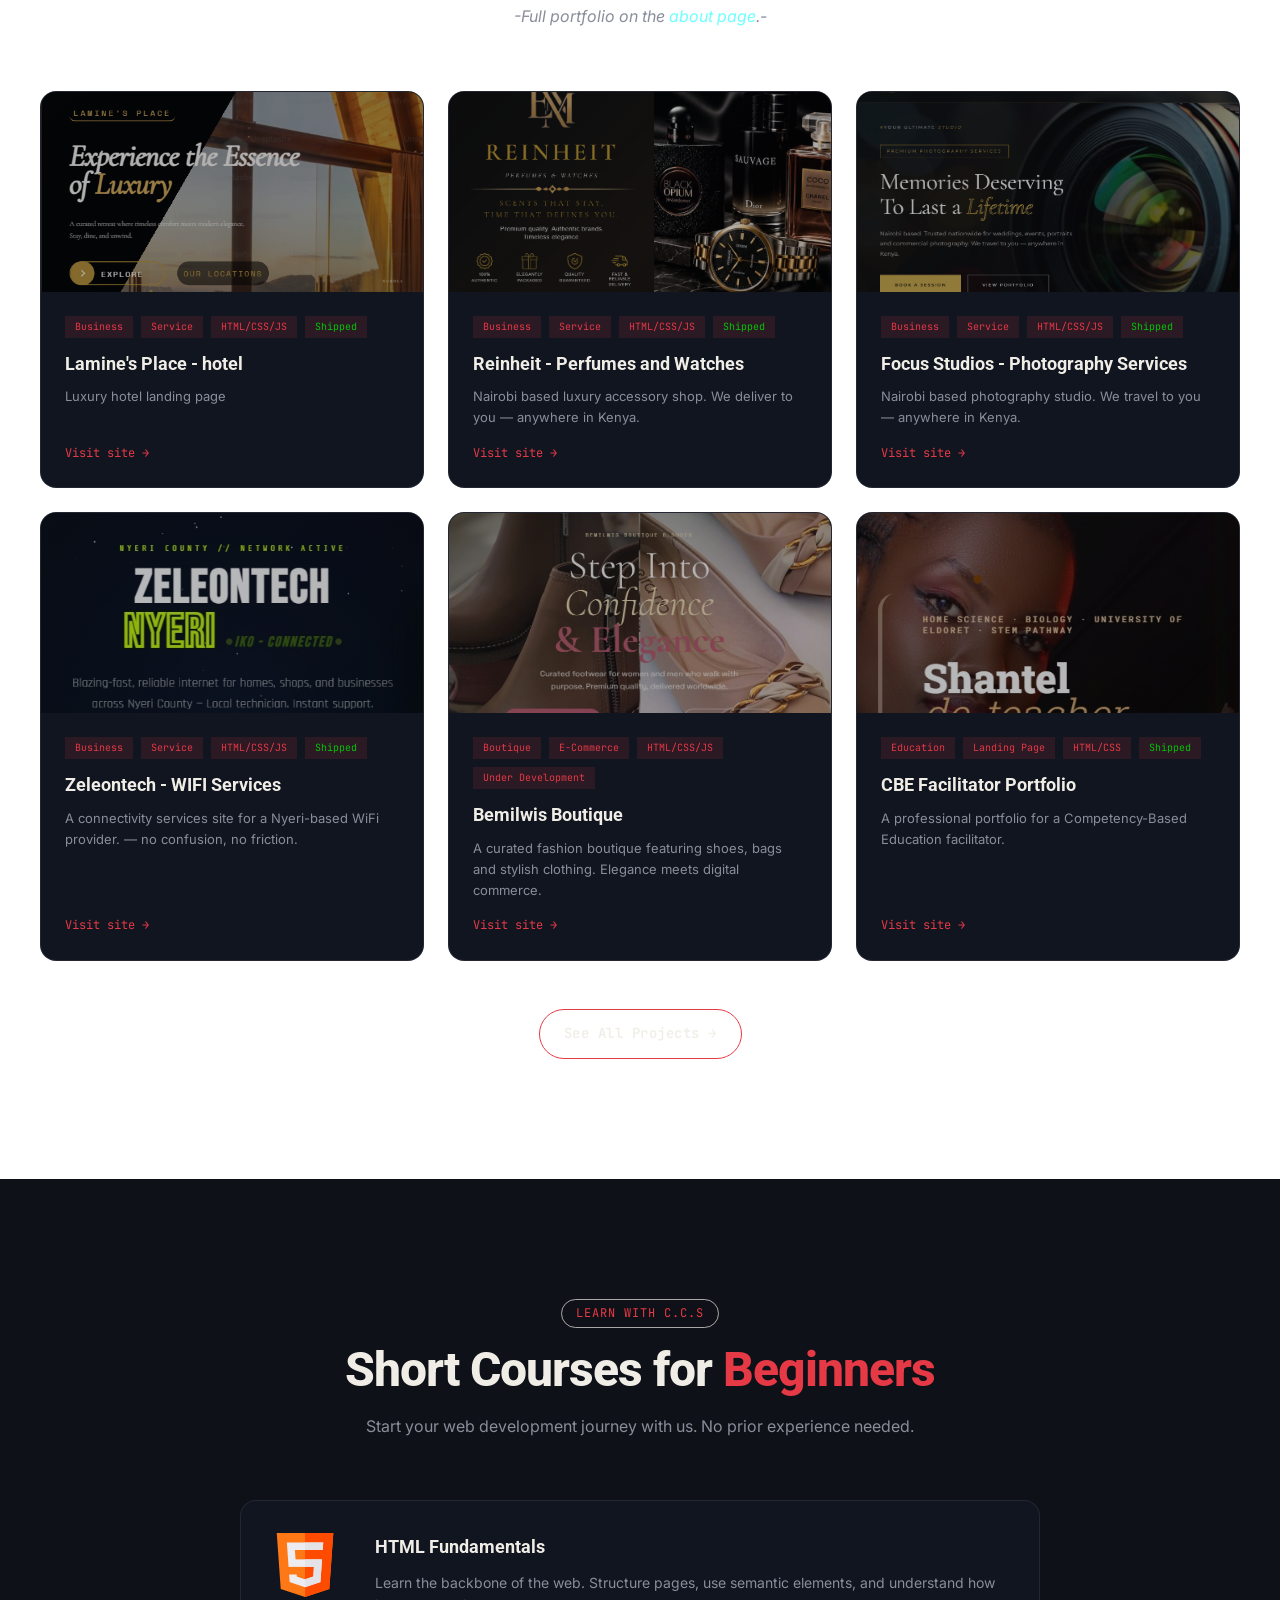
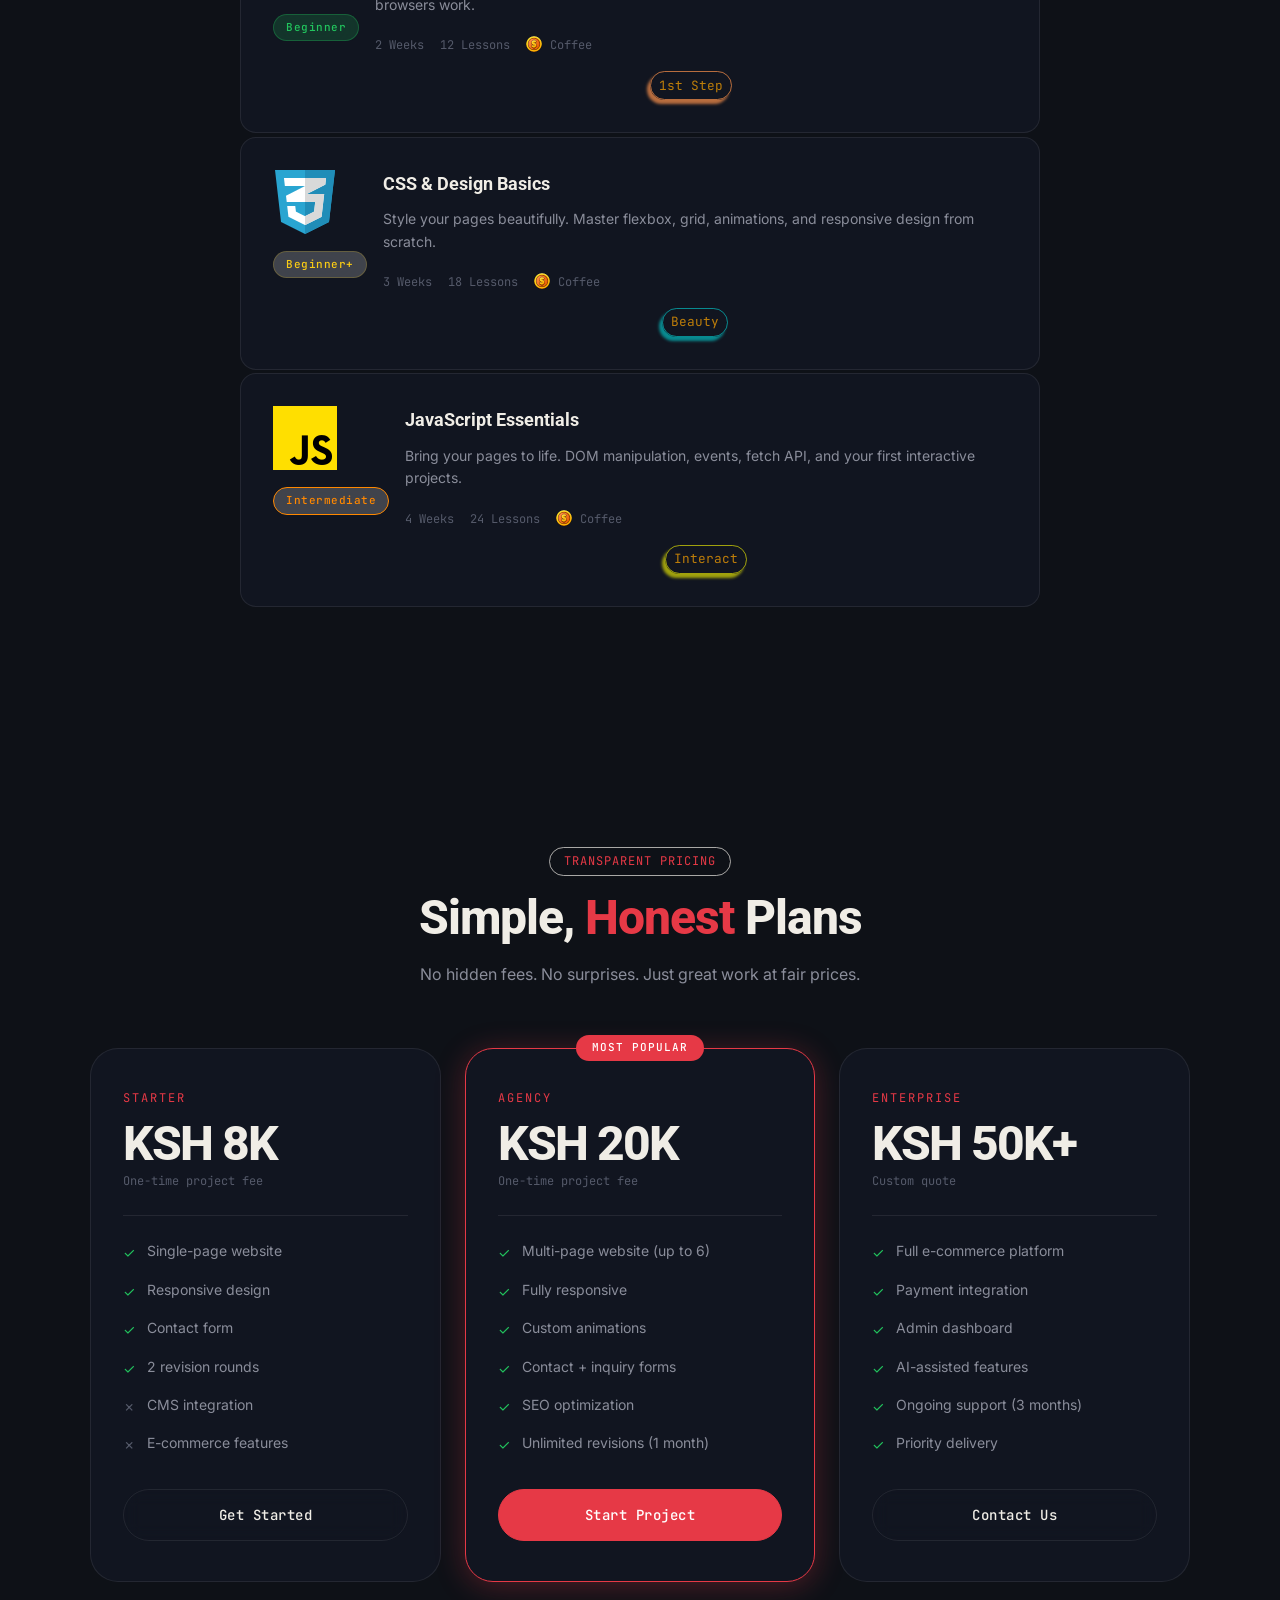
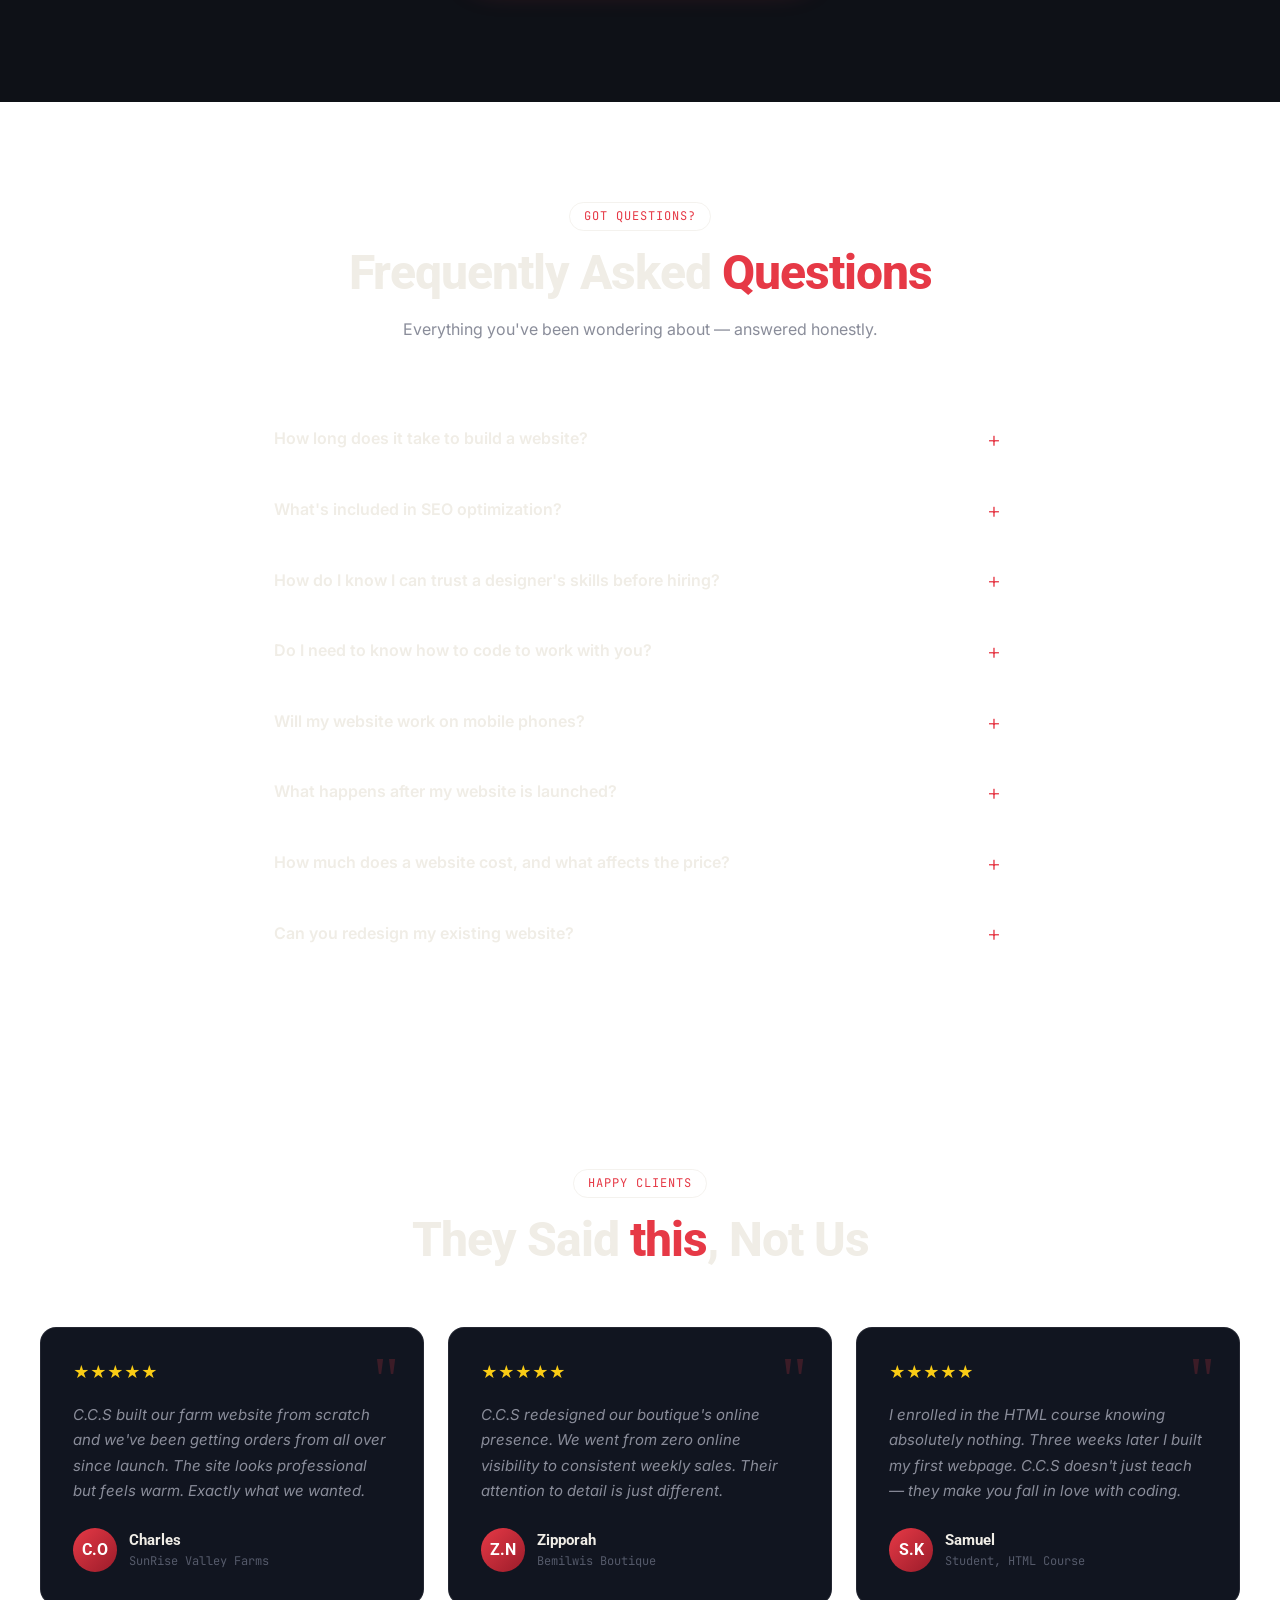
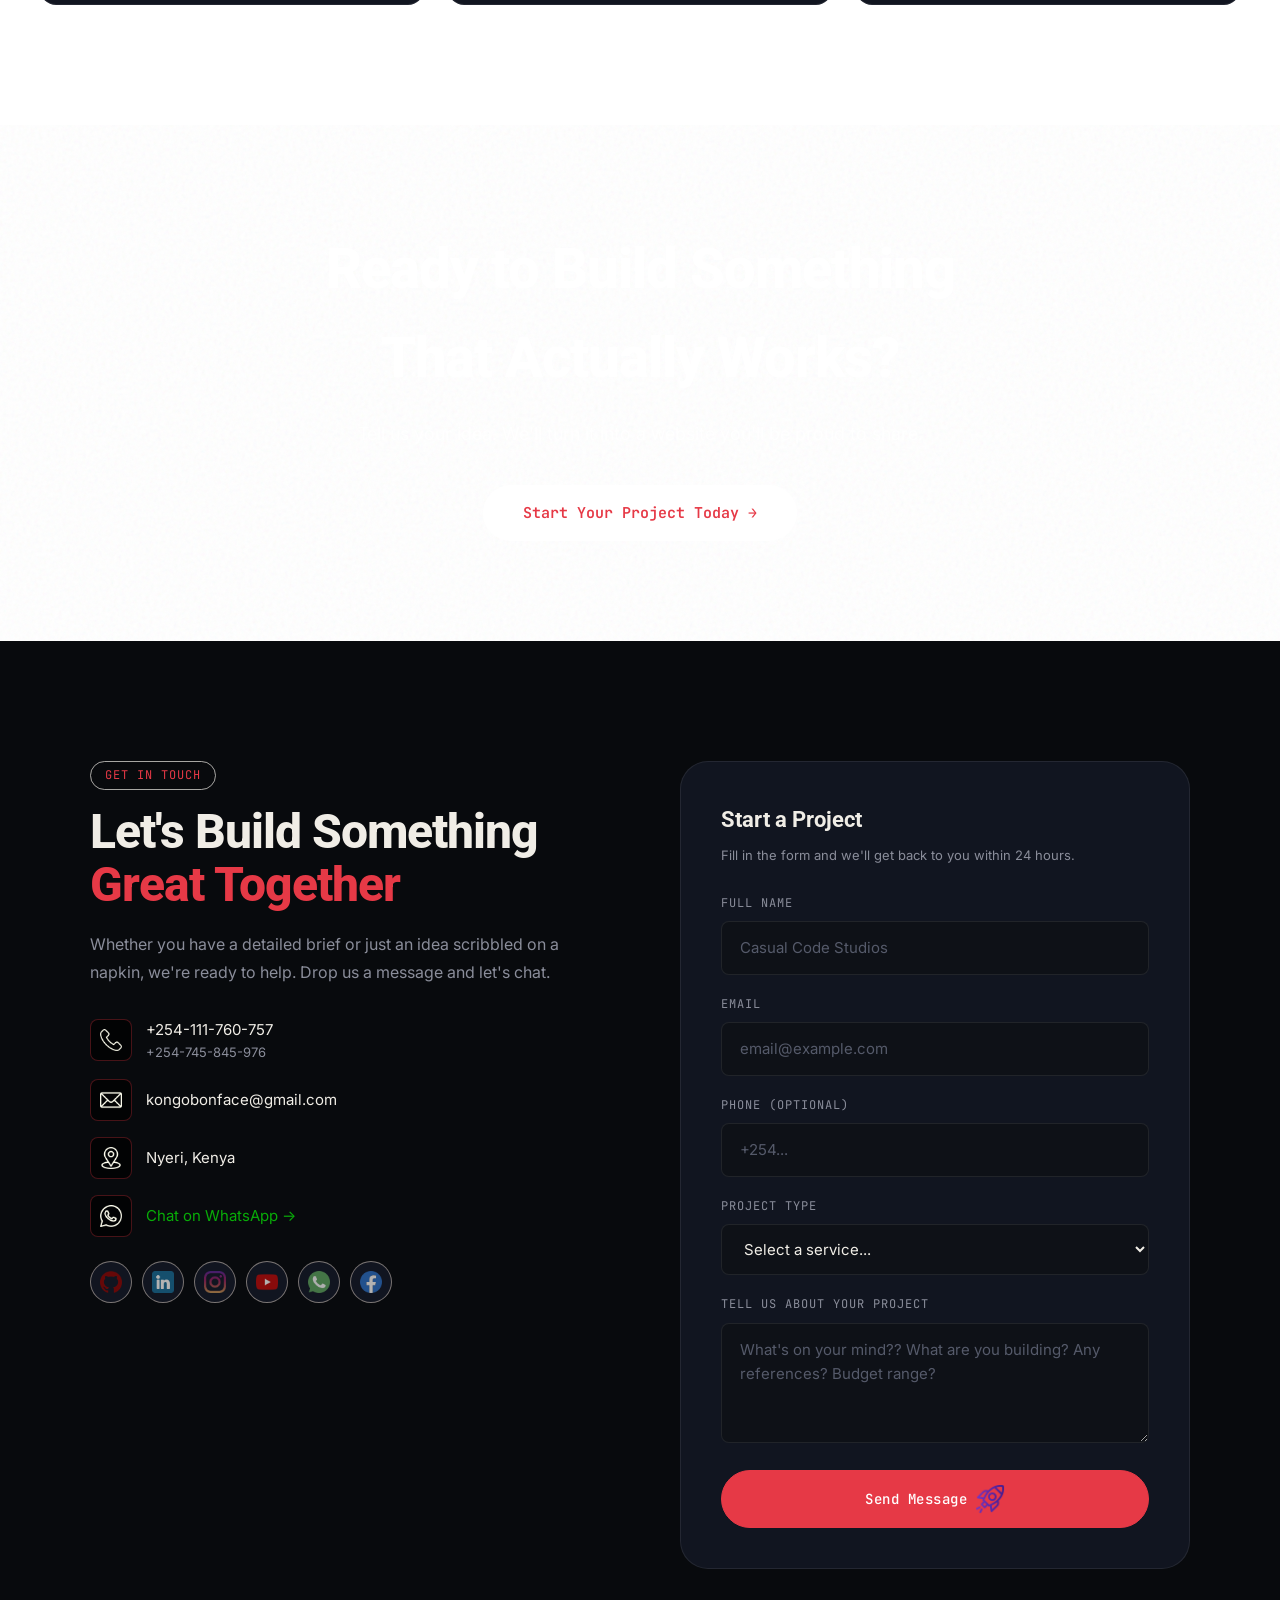
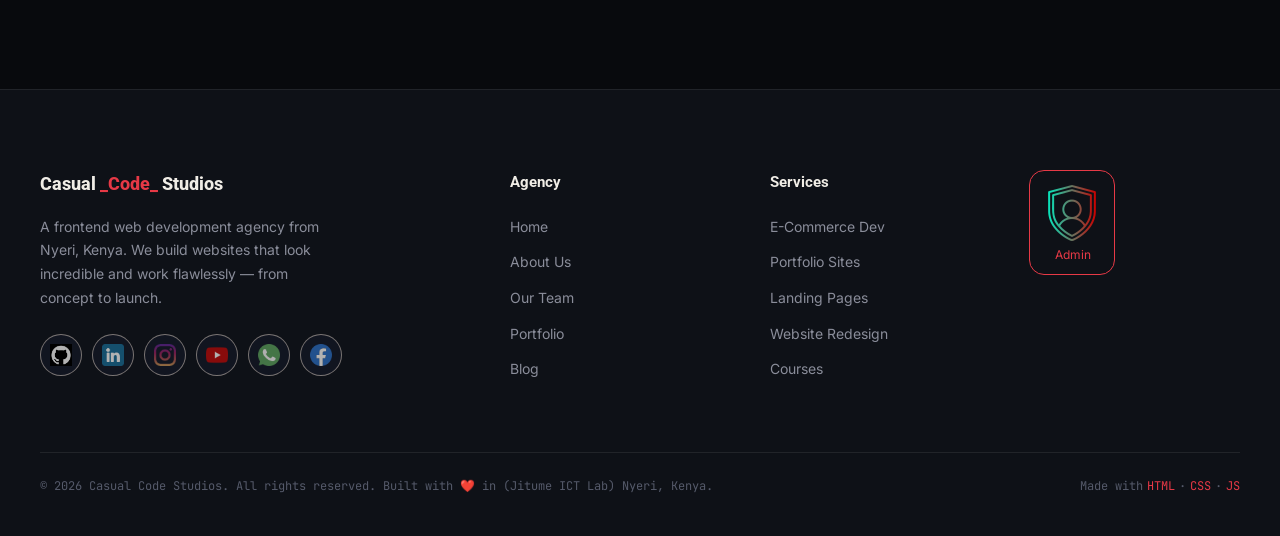
==== commit f0629132: "disabled the "hero-visual" class" ====
--- a/index.html
+++ b/index.html
@@ -148,7 +148,7 @@
       </div>
 
       <!--  Right hero section -->
-      <div class="hero-visual">
+      <div class="hero-visual" style="display: none;">
         <div class="hero-blob"></div>
         <div class="hero-code-window">
           <div class="code-window-bar">
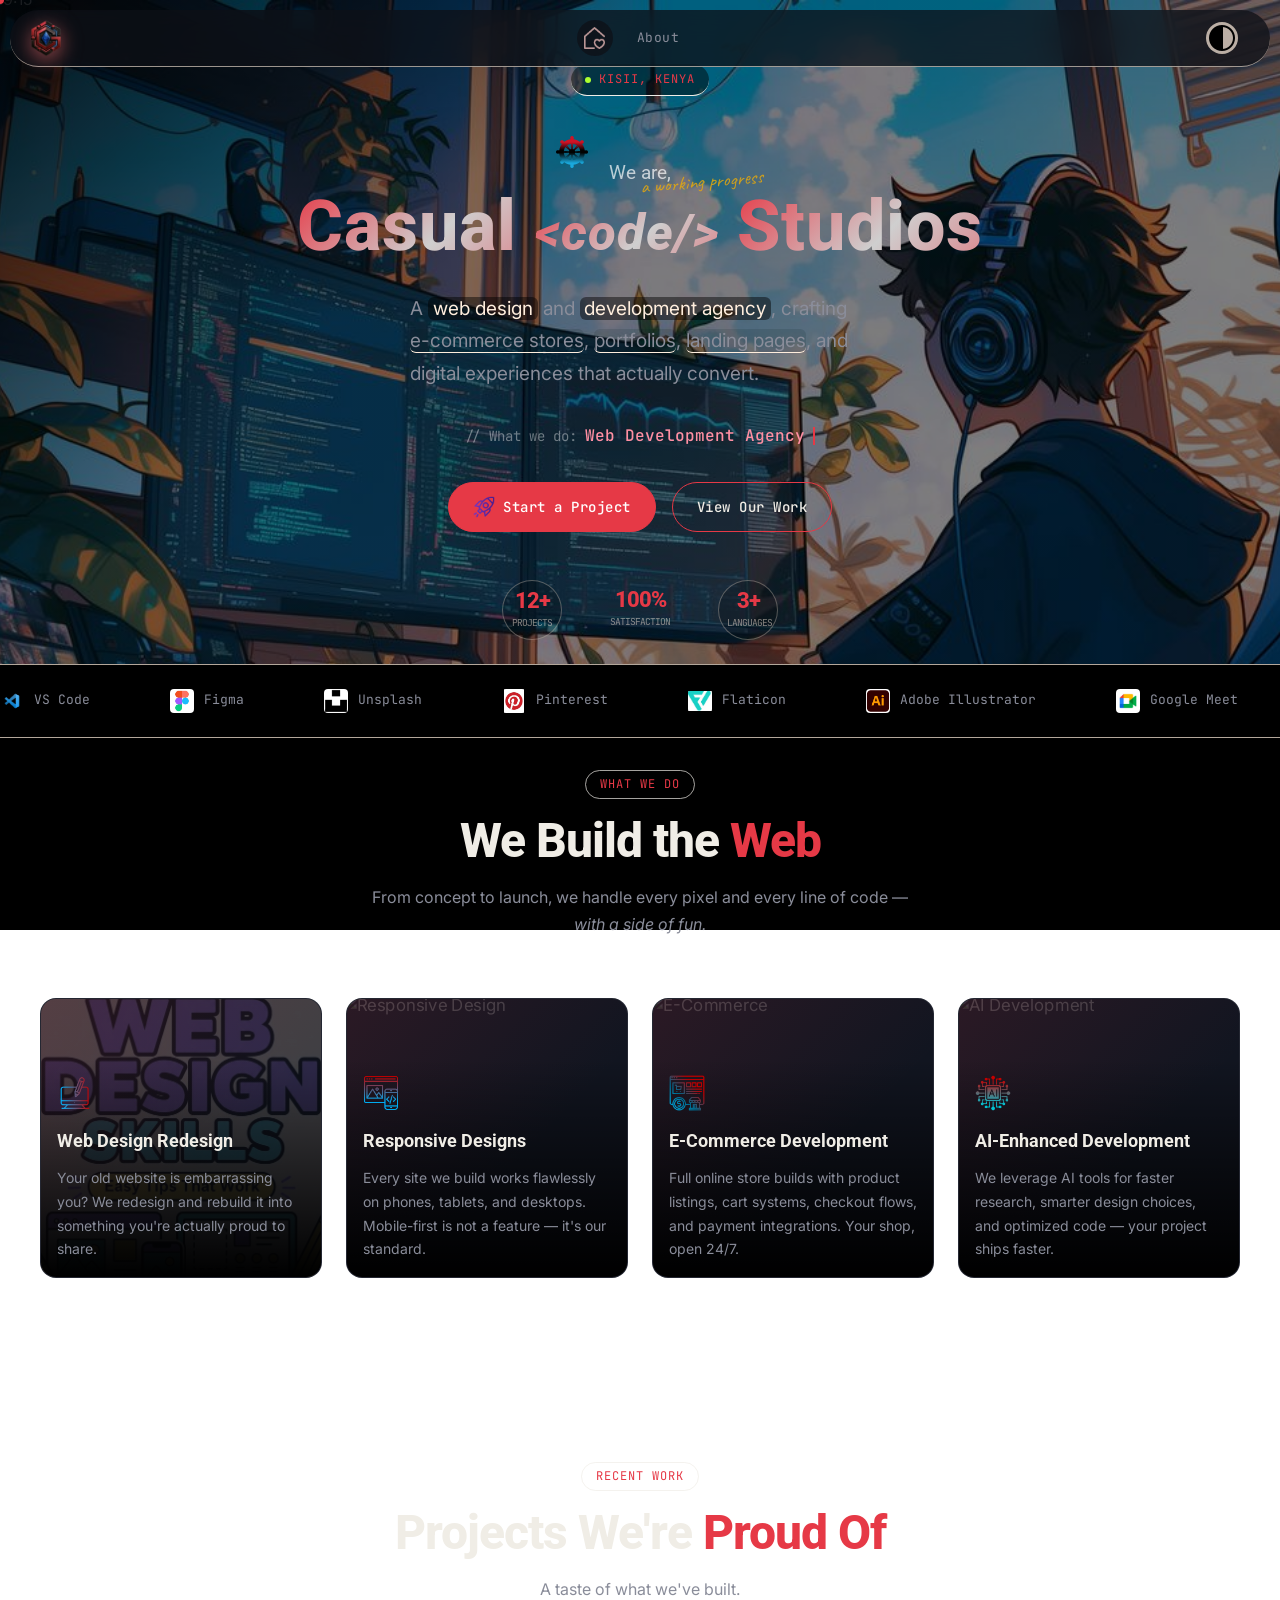
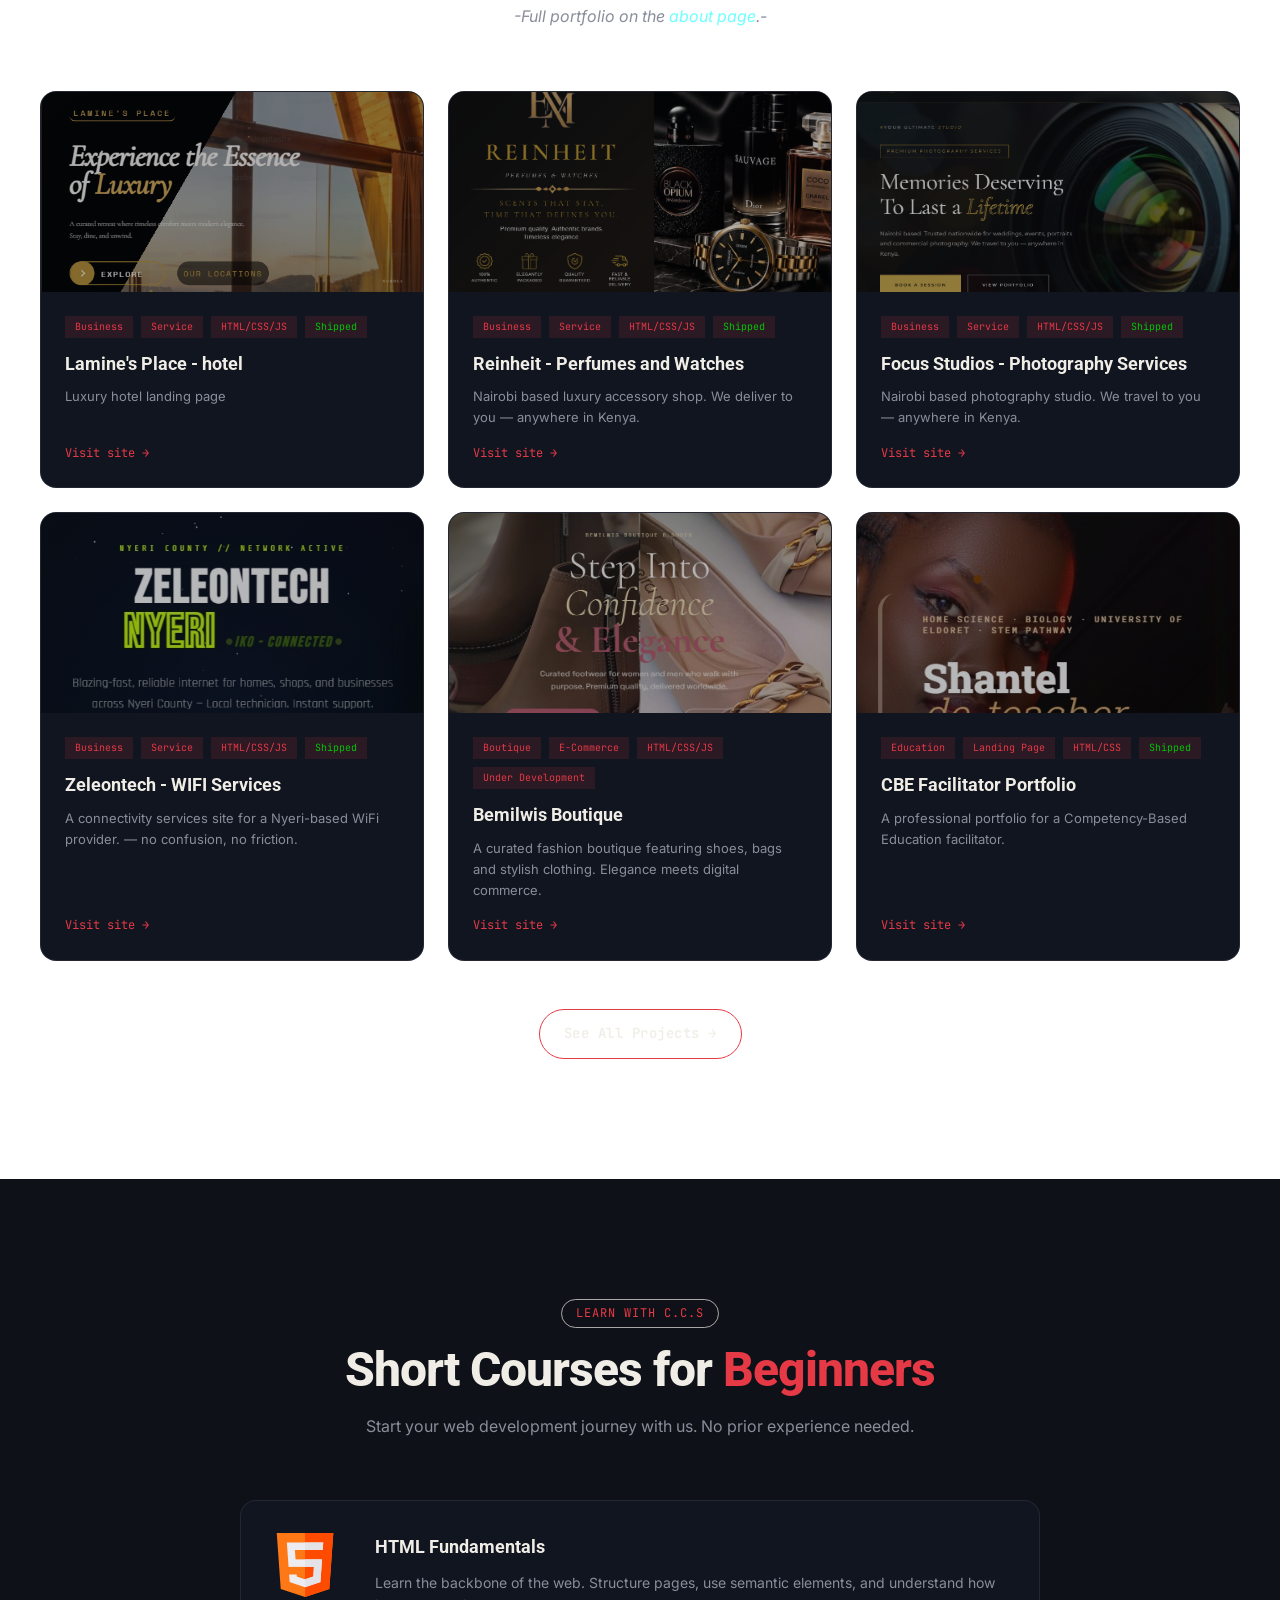
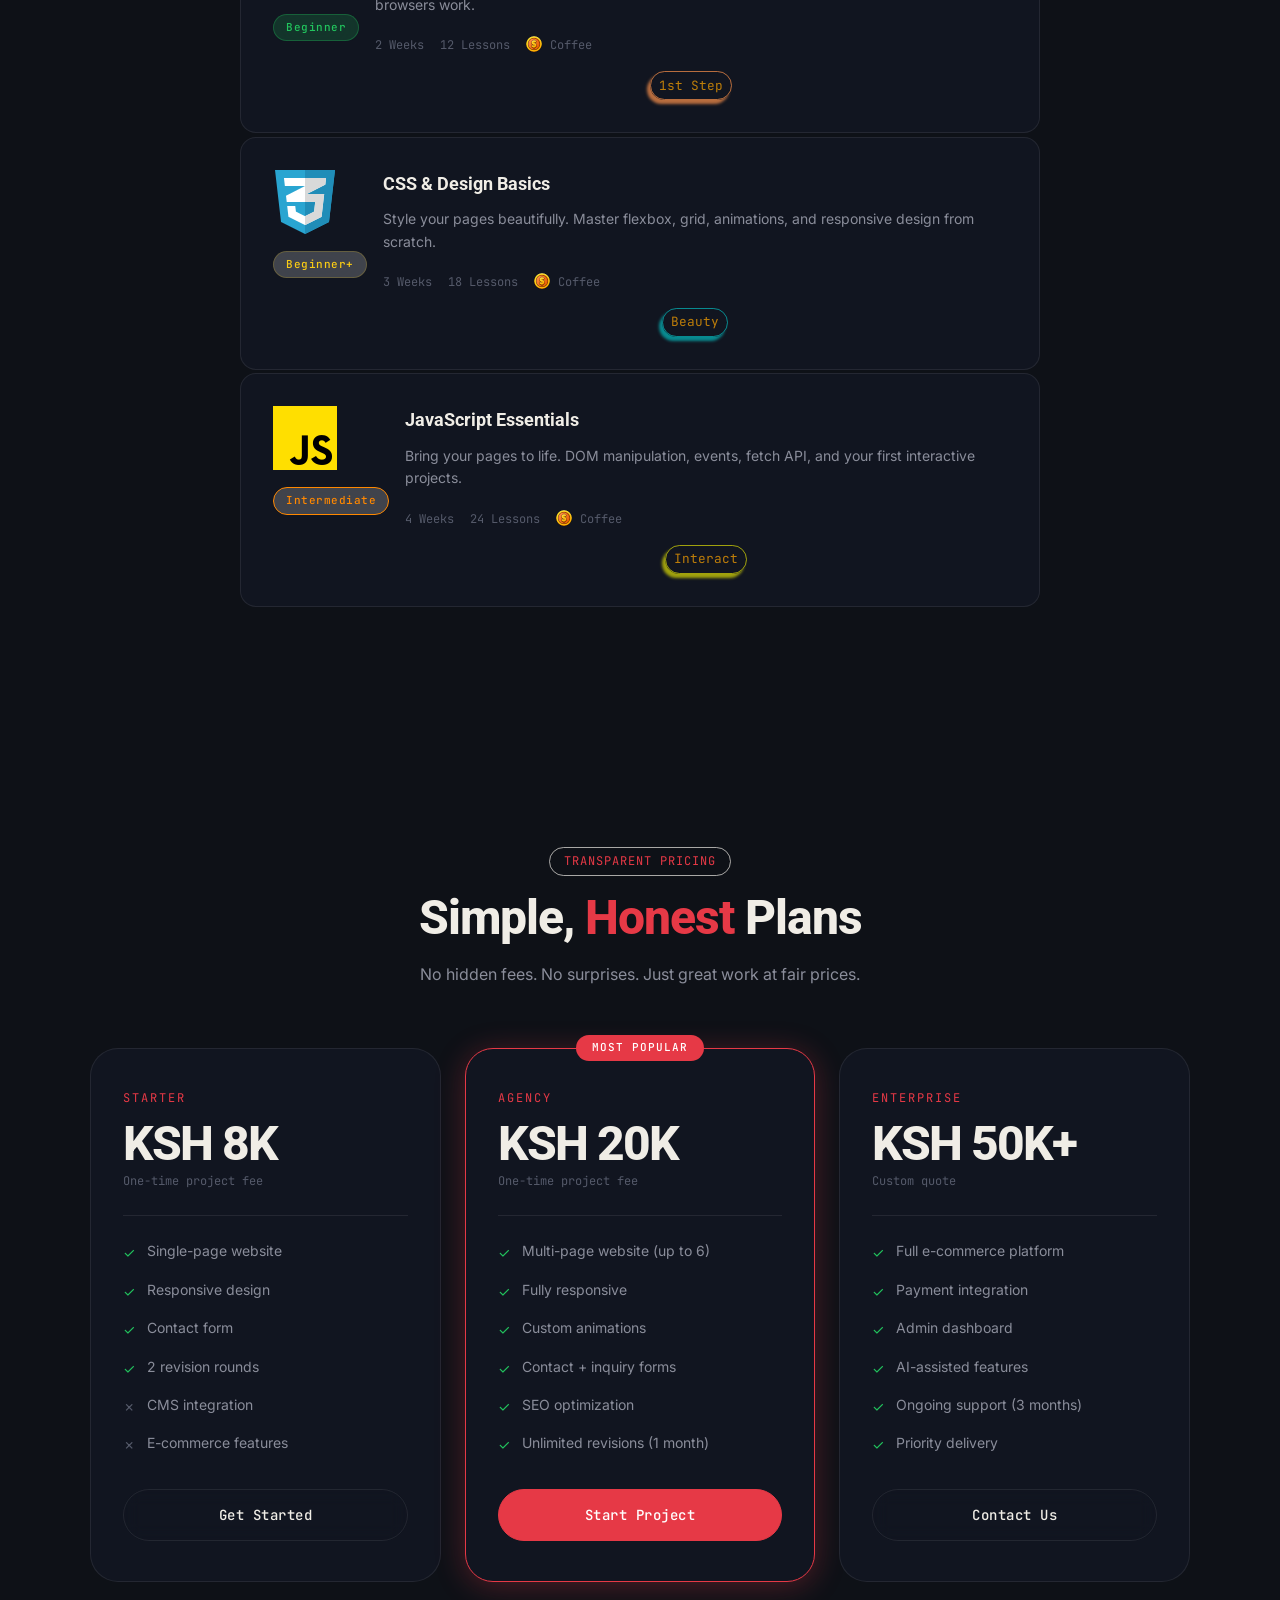
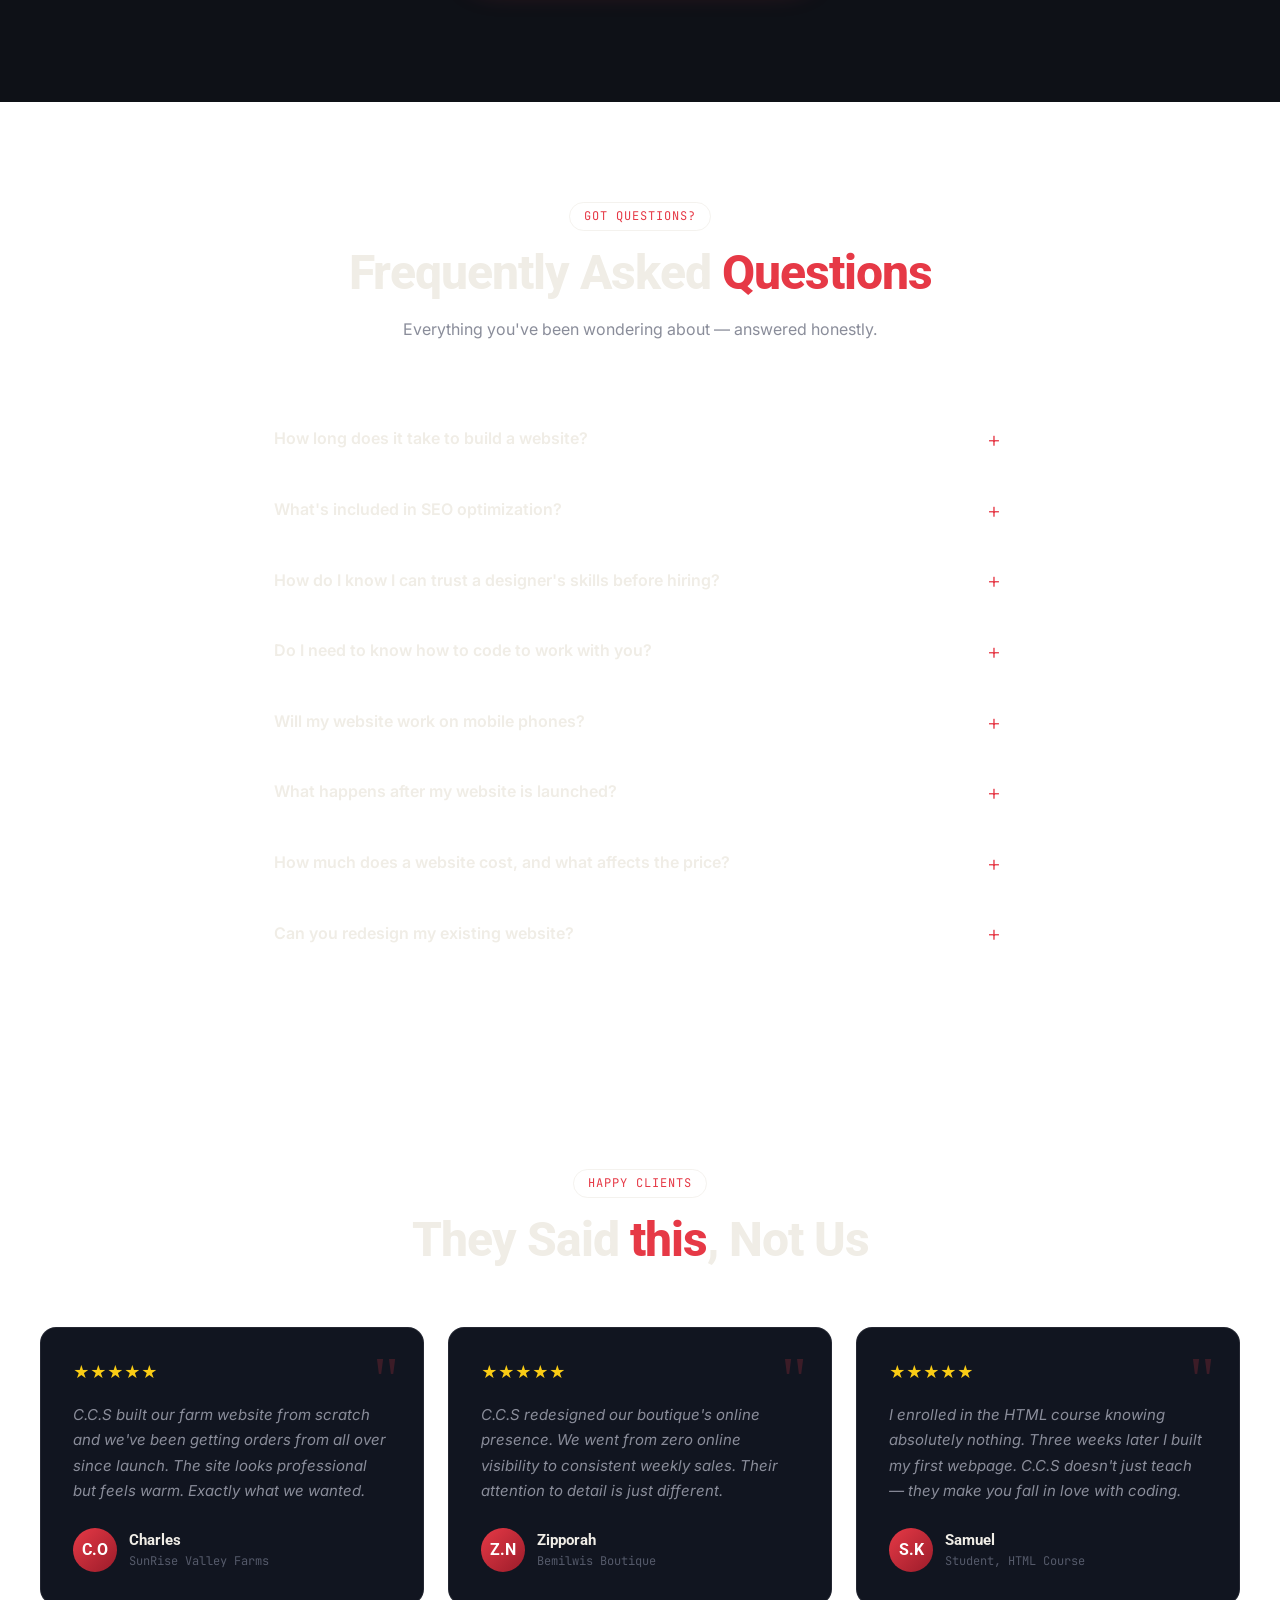
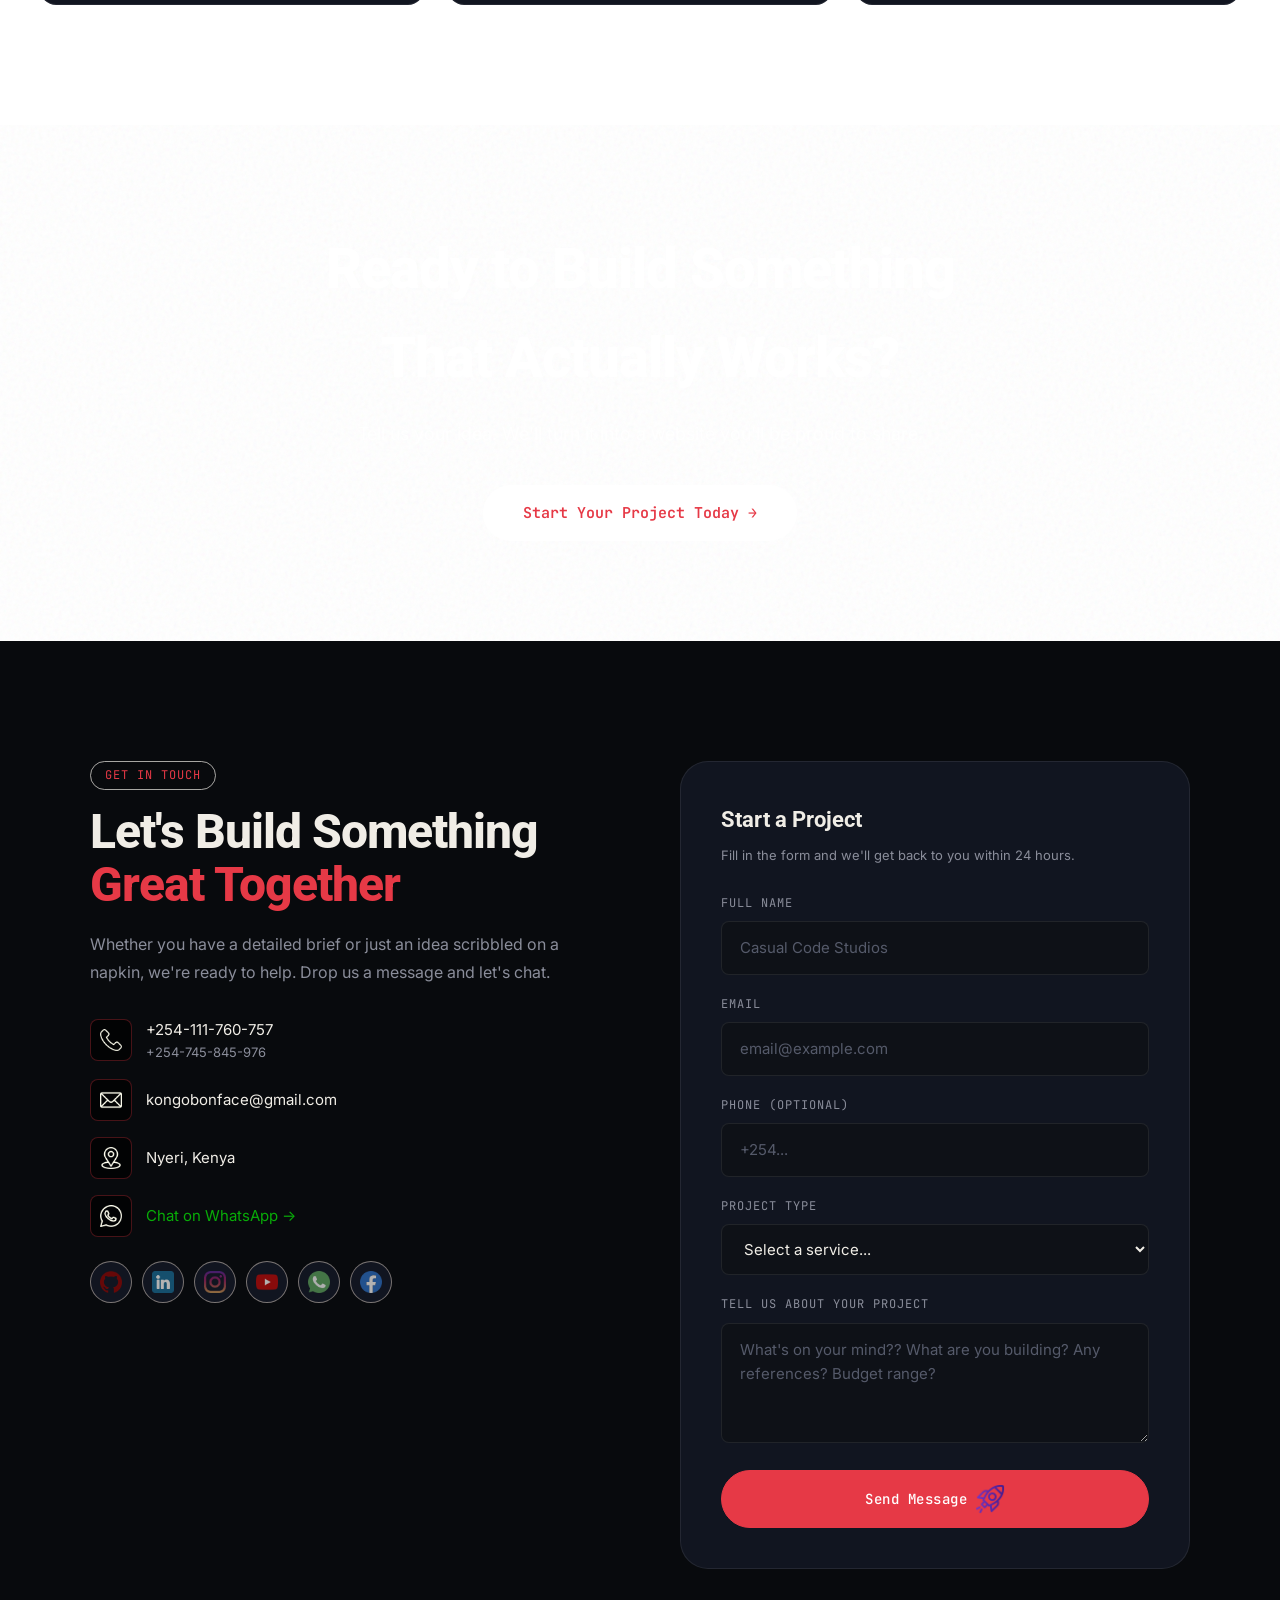
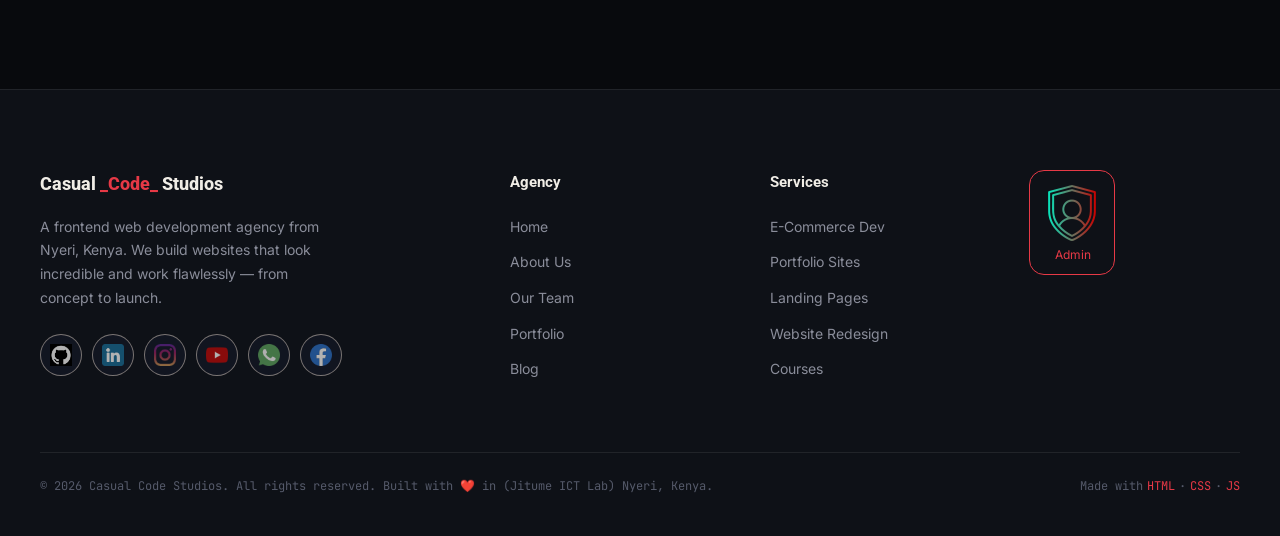
==== commit 26bc9d82: "rep" ====
--- a/index.html
+++ b/index.html
@@ -118,7 +118,7 @@
       <div class="hero-left">
 
         <p class="hero-tagline">
-          A <span class="hightlighted">web design</span> and <span class="hightlighted">development agency</span>,<br> crafting <span class="underlined">e-commerce stores</span>, <span class="underlined">portfolios</span>, <span class="underlined">landing pages</span>, and digital experiences that actually convert.
+          A <span class="hightlighted">web design</span> and <span class="hightlighted">development agency</span>, crafting <span class="underlined">e-commerce stores</span>, <span class="underlined">portfolios</span>, <span class="underlined">landing pages</span>, and digital experiences that actually convert.
         </p>
         <!-- infinite typing -->
         <div class="typing-row">
--- a/style.css
+++ b/style.css
@@ -832,7 +832,7 @@
   margin: 0;
   width: 100%;
   display: grid;
-  grid-template-columns: repeat(2, 1fr);
+  /* grid-template-columns: repeat(2, 1fr); */
   gap: 60px;
   align-items: center;
   justify-content: center;
